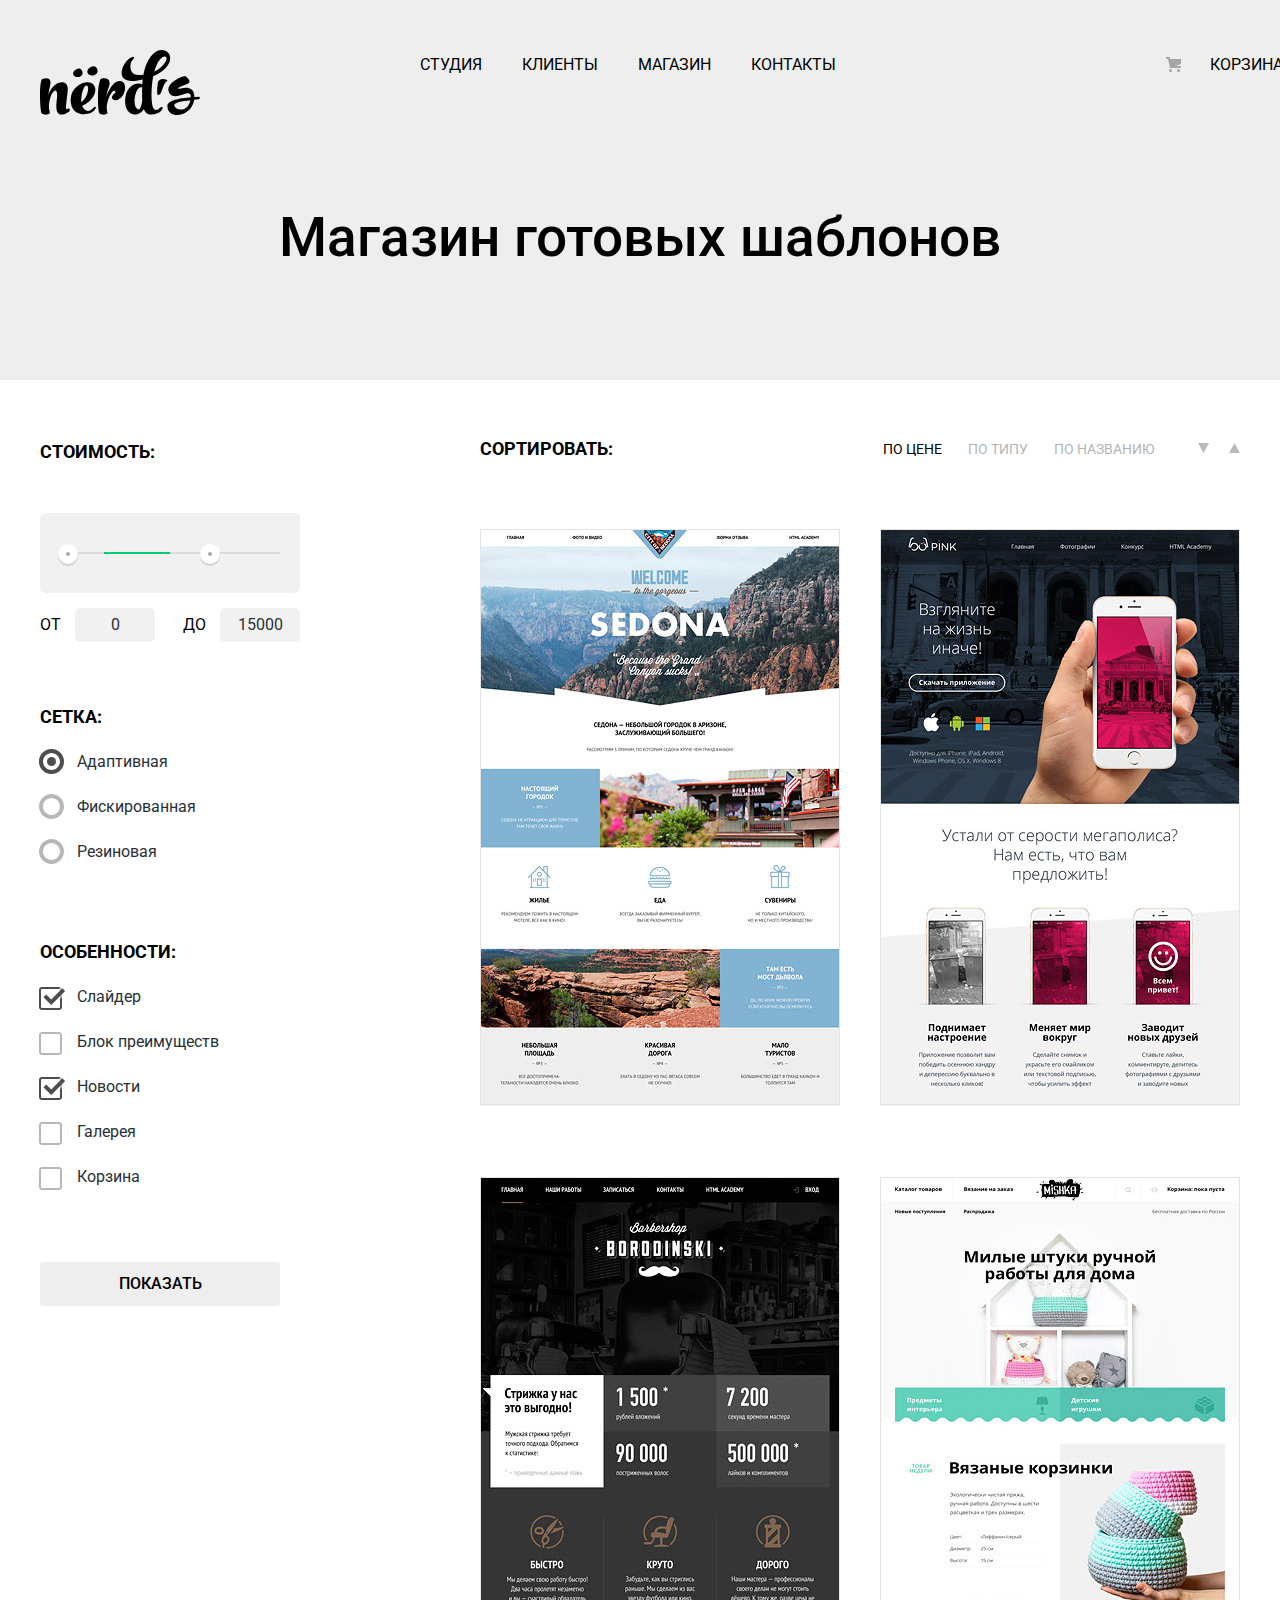
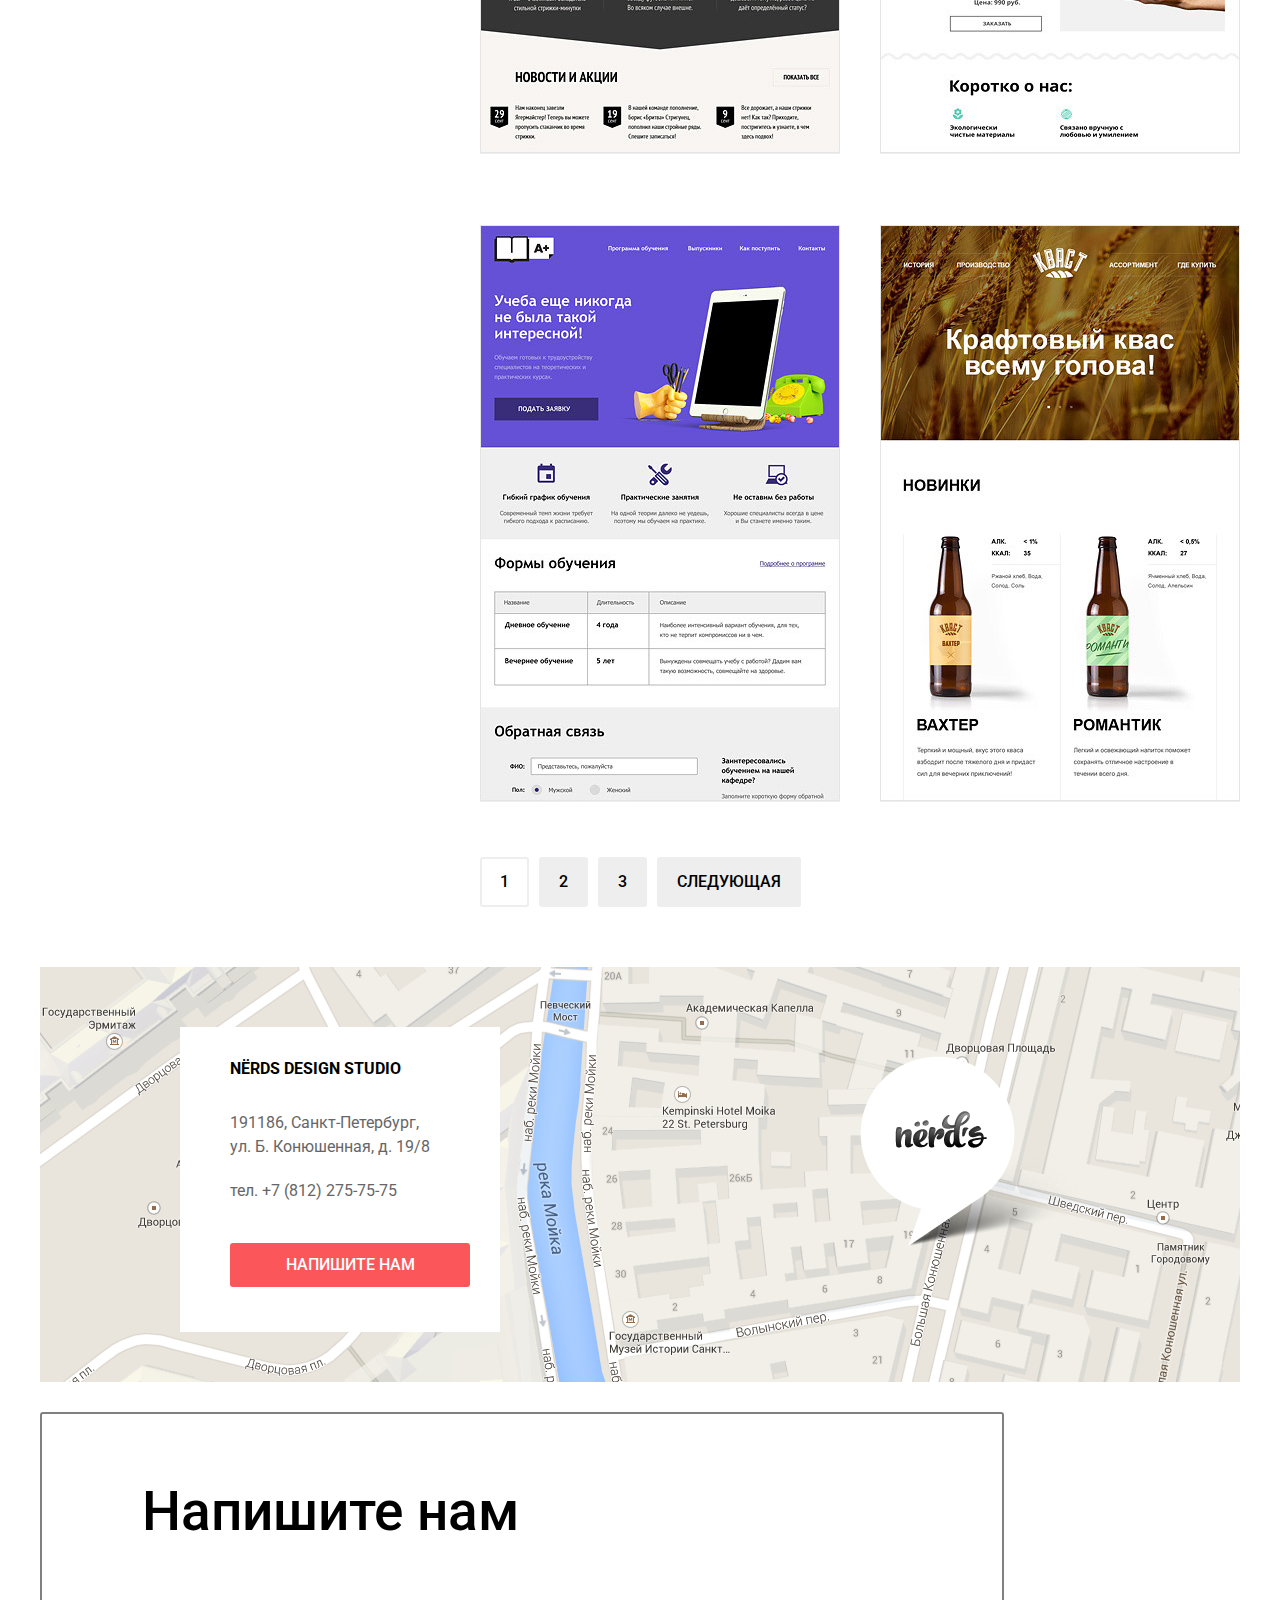
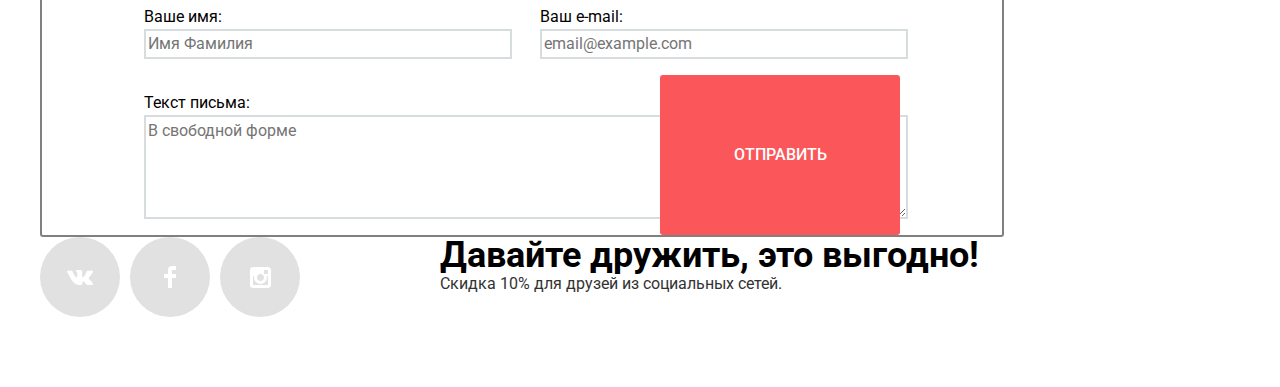
==== catalog.html @ 43a4735f "декоративные элементы личного проекта" ====
<!DOCTYPE html>
<head>
  <meta charset="utf-8">
    <title>Дизайн-студия «Нёрдс»</title>
	<link href="https://fonts.googleapis.com/css?family=Roboto:400,500,700&display=swap&subset=cyrillic" rel="stylesheet">
	<link href="css/normalize.css" rel="stylesheet">
    <link href="css/style.css" rel="stylesheet">
</head>
 <body class="inner-page">
   <header class="main-header">     
	  <div class="container">
	  <nav class="main-navigation">
       <a class="main-header-logo" href="index.html">
         <img src="img/nerds-logo.svg"  width="160" height="65" alt="Логотип дизайн-студии Нёрдс">
       </a>
       <ul class="site-navigation">
         <li> <a href="#">Студия</a></li>
         <li> <a href="#">Клиенты</a></li>
         <li class="site-navigation-current"> <a href="catalog.html">Магазин</a></li>
         <li> <a href="#">Контакты</a></li>
       </ul>
       <ul class="backet-navigation">
         <li class="backet-link"><a href="backet.html">Корзина</a></li>
       </ul>
	   </div>
     </nav>
	 <div class="container">
	    <h1 class="page-title">Магазин готовых шаблонов</h1>
		</div>
   </header>
   
   <main class="container">
   <div class="catalog-columns">
            <section class="filters">
 <h2 class="visually-hidden">Фильтр товаров</h2>
  <form  class="filter" action="https://echo.htmlacademy.ru" method="post">  <!-- форма в левом столбце -->
    <fieldset class="filter-item">
        <legend>Стоимость:</legend>
        <div class="range-filter">
          <div class="range-controls">
            <div class="scale">
              <div class="bar" style="margin-left: 20%; width: 30%"></div>
            </div>
            <div class="toggle toggle-min"></div>
            <div class="toggle toggle-max"></div>
          </div>
          <div class="price-controls">
            <label class="min-price">от <input name="min-price" type="text" value="0"></label>
            <label class="max-price">до <input name="max-price" type="text" value="15000"></label>
          </div>
        </div>
      </fieldset>
  
  <fieldset class="form-fieldset">
    <legend class="form-legend">СЕТКА:</legend>
	<ul class="form-legend-list">
	<li class="filter-option">
		<input class="visually-hidden filter-input filter-input-radio" type="radio" name="product-group" value="adaptive" checked id="filter-adaptive">
		<label for="filter-adaptive">Адаптивная</label>
	</li>
	<li class="filter-option">
		<input class="visually-hidden filter-input filter-input-radio" type="radio" name="product-group" value="static" id="filter-static">
	    <label for="filter-static">Фискированная</label>
	</li>
	<li class="filter-option">
			<input class="visually-hidden filter-input filter-input-radio" type="radio" name="product-group" value="liquid" id="filter-liquid" >
	        <label  for="filter-liquid">Резиновая</label>
	</li>
	</ul>
  </fieldset>
  
  <fieldset class="form-fieldset">  
  <legend class="form-legend">ОСОБЕННОСТИ:</legend>
  <ul>
	<li class="filter-option"> 
			<input class="visually-hidden filter-input filter-input-checkbox" type="checkbox" name="slider" checked id="filter-slider">
	        <label for="filter-slider">Слайдер</label>
	</li>
	<li class="filter-option"> 
			<input class="visually-hidden filter-input filter-input-checkbox" type="checkbox" name="advantages" id="filter-advantages" >
	        <label for="filter-advantages">Блок преимуществ</label>
	</li>
	<li class="filter-option"> 	
		    <input class="visually-hidden filter-input filter-input-checkbox" type="checkbox" name="news" checked id="filter-news">
	        <label for="filter-news">Новости</label>
	</li>
	<li class="filter-option"> 
	         <input class="visually-hidden filter-input filter-input-checkbox" type="checkbox" name="gallery" id="filter-gallery">
	         <label for="filter-gallery">Галерея</label>
	</li>
	<li class="filter-option"> 
		<input class="visually-hidden filter-input filter-input-checkbox" type="checkbox" name="basket" id="filter-basket" >
	    <label for="filter-basket">Корзина</label>
	</li>
	</ul>
  </fieldset>
  <button type="submit" class="filter-button button">
            Показать
          </button>
    </form>
	 </section>
	 <div class="wrapper-side-sort-catalog">
	<div class="side-sort">
	<p class="side-sort-legend">СОРТИРОВАТЬ:</p>
	 <div class="side-sort-wrapper">
	<a href="#" class="side-sort-list side-sort-active">По цене</a>
	<a href="#" class="side-sort-list">По типу</a>
	<a href="#" class="side-sort-list">По названию</a>
	</div>
	<div class="side-sort-list"> <a class="side-sort-bottom side-sort-active">Индикатор переключ вниз</a></div>
	<div class="side-sort-list"><a class="side-sort-top">Индикатор переключ вверх</a></div>
	</div>
     
	  
  <section class="catalog">
    <h2 class="visually-hidden">Список шаблонов сайтов</h2>
    <ul class="catalog-list">
      <li class="catalog-item">
        
        <p class="catalog-item-image">
          <a href="catalog-item.html" >
          <img src="img/img-sedona.jpg" width="360" height="576" alt="Шаблон сайта Sedona">
          </a>
        </p>
		
		<div class="catalog-item-hover">
		<a href="catalog-item.html">
            <span class="catalog-item-title">Sedona</span>  
		 <p class="catalog-category">Информационный сайт для туристов</p>
		  </a>
          <p class="catalog-item-price">
          <a class="button" href="#">9 900 руб.</a>
          </p>
		  </div>
      </li>

      <li class="catalog-item">
	          <p class="catalog-item-image">
          <a href="catalog-item.html" >
          <img src="img/img-pink.jpg" width="360" height="576"  alt="Проект приложения Pink App">
          </a>
        </p>
		<div class="catalog-item-hover">
		<a href="catalog-item.html">
		<span class="catalog-item-title">Pink App</span>
          <span class="catalog-category">Продуктовый лендинг приложения для iOS и Android</span>
                  </a>
          <p class="catalog-item-price">
          <a class="button" href="#">9 900 руб.</a>
          </p>
		  <div>
      </li>

      <li class="catalog-item">
         
        <p class="catalog-item-image">
          <a href="catalog-item.html" >
          <img src="img/img-barbershop.jpg" width="360" height="576" alt="Сайт салона красоты для мужчин Barbershop">
          </a>
        </p>
		<div class="catalog-item-hover">
		<a href="catalog-item.html">
		  <span class="catalog-item-title">Barbershop</span>
          <span class="catalog-category">Сайт салона красоты. Для мужчин, да.</span>
                </a>
          <p class="catalog-item-price">
          <a class="button" href="#">9 900 руб.</a>
          </p>
		  </div>
      </li>

      <li class="catalog-item">
         
        <p class="catalog-item-image">
          <a href="catalog-item.html" >
          <img src="img/img-mishka.jpg" width="360" height="576" alt="Интернет-магазин вязаных игрушек MISHKA">
          </a>
        </p>
		<div class="catalog-item-hover">
		<a href="catalog-item.html">
		<span class="catalog-item-title">MISHKA</span>
          <span class="catalog-category">Интернет-магазин вязаных игрушек</span>
                 </a>
          <p class="catalog-item-price">
          <a class="button" href="#">9 900 руб.</a>
          </p> 
		  </div>
      </li>

      <li class="catalog-item">
       
        <p class="catalog-item-image">
          <a href="catalog-item.html" >
          <img src="img/img-aplus.jpg" width="360" height="576" alt="Лендинг курсов повышения квалификации A Plus">
          </a>
        </p>
		<div class="catalog-item-hover">
		 <a href="catalog-item.html">
		  <span class="catalog-item-title">A Plus </span>
          <span class="catalog-category">Лендинг курсов повышения квалификации </span>         
        </a>
          <p class="catalog-item-price">
          <a class="button" href="#">9 900 руб.</a>
          </p>
		  </div>
      </li>

      <li class="catalog-item">
       
        <p class="catalog-item-image">
          <a href="catalog-item.html" >
          <img src="img/img-kvast.jpg" width="360" height="576" alt="Промо-сайт производителя крафтового кваса КВАСТ">
          </a>
        </p>
		<div class="catalog-item-hover">
		  <a href="catalog-item.html">
		 <span class="catalog-item-title">КВАСТ</span>
          <span class="catalog-category">Промо-сайт производителя крафтового кваса </span>
                 </a>
          <p class="catalog-item-price">
          <a class="button" href="#">9 900 руб.</a>
          </p>
		  </div>
      </li>
    </ul>
	
    <ul class="pagination-list">
        <li class="pagination-item pagination-item-current"><a href="#">1</a></li>
        <li class="pagination-item"><a href="#">2</a></li>
        <li class="pagination-item"><a href="#">3</a></li>
        <li class="pagination-item"><a href="#">Следующая</a></li>
      </ul>
</div>
</div>
  </section>

   </main>

  
   <footer class="main-footer  container">
  
    <div class="footer-contacts-map">
	   <div class="footer-contacts">
	         <h4>Nёrds design studio</h4> 
       <p>191186, Санкт-Петербург, </p>
	   <p>ул. Б. Конюшенная, д. 19/8 </p>
       <p  class="footer-phone">тел. +7 (812) 275-75-75 </p>
	   
	          <a href="#" class="button footer-contacts-button"> Напишите нам</a>
			  </div>
	 </div>
	 
	     <section class=" modal modal-write-to-us-form"> <!-- поп ап "напишите нам" -->
		  <h2 class="write-header">Напишите нам</h2>
		 		  <form class="write-to-us-form" action="https://echo.htmlacademy.ru" method="post">
				
		  <p class="form-item">
		  <label for="form-name">Ваше имя:</label>
		  <input  id="form-name" type="text" name="name" placeholder="Имя Фамилия" >
		   		  </p> 
		  
		   <p class="form-item">
		  <label for="form-mail">Ваш e-mail:</label>
		  <input  id="form-mail" type="email"  name="email" placeholder="email@example.com">
		 		  </p>	  
		  
		     <p  class="form-item">
		  <label for="id-form-comment">Текст письма:</label>
		  <textarea id="id-form-comment" class="form-comment"  name="comment"  rows="4" placeholder="В свободной форме"></textarea>
		 		  </p>
				  
		  <button class="button" type="submit">ОТПРАВИТЬ</button>
		  </form>
		
        <a href="#" class="modal-close" type="submit">Закрыть</a><!-- крестик зарытия попап -->
		 </section>

	 
	 
	 <div class="footer-social-discount">
     <div class="footer-social">
       <ul class="social-list">
         <li> <a href="#" class="social-button"><span class="visually-hidden">Вконтакте</span>
	        <svg xmlns="http://www.w3.org/2000/svg" width="26" height="15" viewBox="0 0 26 15"><path fill="#FFF" d="M16.138 11.51c.956-.309 2.18 2.04 3.483 2.939.978.681 1.727.534 1.727.534l3.473-.05s1.815-.112.957-1.554c-.071-.12-.503-1.069-2.585-3.022-2.177-2.043-1.882-1.712.739-5.244 1.597-2.153 2.236-3.468 2.036-4.028-.192-.539-1.365-.399-1.365-.399L20.69.713c-.381.001-.704.119-.851.515-.003.004-.621 1.666-1.445 3.079-1.741 2.989-2.436 3.148-2.724 2.961-.661-.433-.494-1.737-.494-2.664 0-2.897.432-4.105-.846-4.417-.427-.104-.739-.172-1.828-.182-1.392-.021-2.574 0-3.244.329-.445.223-.786.712-.579.74.26.035.843.16 1.155.586.401.552.389 1.789.389 1.789s.229 3.411-.54 3.834c-.528.29-1.25-.302-2.803-3.016-.793-1.388-1.392-2.922-1.392-2.922s-.116-.285-.326-.441c-.25-.185-.6-.244-.6-.244L.848.684S.29.7.085.946c-.182.218-.015.668-.015.668s2.909 6.881 6.203 10.347c3.02 3.182 6.452 2.971 6.452 2.971h1.555s.469-.054.709-.312c.224-.24.214-.691.214-.691s-.031-2.109.935-2.419z"/>
            </svg>       
		 </a></li>
		 
         <li> <a href="https://facebook.com" class="social-button"><span class="visually-hidden">Facebook</span>
             <svg xmlns="http://www.w3.org/2000/svg" width="12" height="22" viewBox="0 0 12 22"><path fill="#FFF" d="M12 4V0H8a4 4 0 0 0-4 4v4H0v4h4v10h4V12h4V8H8V4h4z"/>
			 </svg>
		 </a></li>
		 
         <li> <a href="https://instagram.com" class="social-button"><span class="visually-hidden">Instagram</span>
		     <svg xmlns="http://www.w3.org/2000/svg" width="21" height="21" viewBox="0 0 21 21"><path fill="#FFF" d="M18 0H3C1.35 0 0 1.35 0 3v15c0 1.65 1.35 3 3 3h15c1.65 0 3-1.35 3-3V3c0-1.65-1.35-3-3-3zm-7.5 7c1.93 0 3.5 1.57 3.5 3.5S12.43 14 10.5 14 7 12.43 7 10.5 8.57 7 10.5 7zM18 18H3V9h1.181A6.504 6.504 0 0 0 4 10.5a6.5 6.5 0 1 0 13 0 6.45 6.45 0 0 0-.181-1.5H18v9zm0-11h-4V3h4v4z"/>
		     </svg>
		 </a></li>
       </ul>
     </div>
     <p class="footer-discount">
       <b>Давайте дружить, это выгодно!</b>
       <br>Скидка 10% для друзей из социальных сетей.
     </p>
     </div>
   </footer>


 </body>
</html>
---- css/style.css ----
body {
  margin: 0;
  padding: 0;

  font-family: "Roboto", Arial, sans-serif;
  font-size: 16px;
  line-height: 24px;
  font-weight: 400;
  color: #000000;
  
  background-color: #ffffff;
  }
  
  a {
	  text-decoration: none;
  }
  
  img {
  max-width: 100%;
  height: auto;
}
  .visually-hidden:not(:focus):not(:active),
input[type="checkbox"].visually-hidden,
input[type="radio"].visually-hidden {
  position: absolute;

  width: 1px;
  height: 1px;
  margin: -1px;
  border: 0;
  padding: 0;

  white-space: nowrap;

  clip-path: inset(100%);
  clip: rect(0 0 0 0);
  overflow: hidden;
}
  .main-header {
	 width: 100%;
	 margin-bottom: 80px;
     background-color: #eeeeee;
  }
  
  .inner-page .main-header  {
	margin-bottom: 60px;
  }
  .main-navigation {
	 display: flex;	
     flex-direction: row;

		  
	  font-size: 16px;
      line-height: 30px;
	  color: #000000;
	  text-transform: uppercase;
	  
	  margin-bottom: 85px;
	  padding-top: 50px;
  }
  
  .inner-page .page-title {
	  margin: 0;
	  padding: 0;
	  padding-bottom: 115px;
	  text-align: center;
  }
  .container {
	width: 1200px;
	margin: 0 auto;
    padding: 0 20px;
}

  .site-navigation {
	  display: flex;
	  flex-wrap: wrap;
	  width: 640px;	  
	  margin: 0px;
	  padding:0px;
	  margin-right: 60px;
  }
  
  .backet-navigation {
	 width: 100px;	 
	 margin: 0px;
	 padding:0px;
	 margin-left:auto;
	  }
   
   
  .site-navigation,
  .backet-navigation {
	list-style: none;
  }
  
.site-navigation a,
.backet-navigation a {
	color: #000000;
	display: block;
	vertical-align: middle;
	padding: 0px 20px;
}

.backet-navigation .backet-link {
	position: relative;
	padding-left: 50px;
}
.backet-link::before {
	content: "";
	
	position: absolute;
	top: 7px;
    left: 26px;
  
	width:16px;
	height: 18px;
	
	background-image: url("../img/cart-icon.svg");
    background-repeat: no-repeat;
    background-position: 0 0;
}

.site-navigation a:hover,
.site-navigation a:focus,
.backet-navigation a:hover,
.backet-navigation a:focus {
	color: #fb565a;
}

.site-navigation a:active,
.backet-navigation a:active {
	color: #a6a6a6;
	}
	
.slider-header {
	color: #000000;
	font-size: 55px;
	line-height: 55px;
	text-transform: uppercase;
}	

.main-header-logo {
	margin-right: 200px;
}
.main-header-logo:hover {
	filter: alpha (Opacity=80);
  opacity: 0.80;
}
.main-header-logo:active{
	filter: alpha (Opacity=30);
    opacity: 0.30;
}
.services {
	margin-bottom:162px;
}

.services-list {
	display: flex;
	justify-content: space-between;
	
	margin: 0;
    padding: 0;
	list-style: none;
}

.services-item{
	text-align: left;
	
	width: 300px;
}
.services-item h3 {
	font-size: 24px;
	line-height: 30px;
	font-weight: 700;
	text-transform: uppercase;
	
}

/* ____________________слайдер______________ */

.slider {
  position: relative;
  
  background-color: #eeeeee;
}

.slider-controls {
  position: absolute;
  left: 50%;
  bottom: 104px;
  z-index: 100;
  
  width: 160px;
  height: 18px;

  text-align: center;
  font-size: 0;
  transform: translateX(-50%);
}

.slider-controls label {
  position: relative;
  
  display: inline-block;
  width: 18px;
  height: 18px;
  padding: 8px;
  
  border-radius: 50%;
  cursor: pointer;
}

.slider-controls label::after {
  content: "";
  
  position: absolute;
  top: 8px;
  left: 8px;
  z-index: 1;
  
  width: 18px;
  height: 18px;
  
  background: #ffffff;
  
  border-radius: 50%;
}

.slider-list {
  margin: 0;
  padding: 0;
  
  list-style: none;
}

.slider-item {
  display: none;
  padding: 78px 0 80px 0;
}

.slider-item:nth-child(1) {
  background-image: url("../img/slide1.png");
  background-repeat: no-repeat;
  background-position: 93% 18px;
}

.slider-item:nth-child(2) {
  background-image: url("../img/slide2.png");
  background-repeat: no-repeat;
  background-position: 100% 0;
}

.slider-item:nth-child(3) {
  background-image: url("../img/slide3.png");
  background-repeat: no-repeat;
  background-position: 100% 20px;
}

#product-1:checked ~ .slider-list .slider-item:nth-child(1) {
  display: block;
}

#product-2:checked ~ .slider-list .slider-item:nth-child(2) {
  display: block;
}

#product-3:checked ~ .slider-list .slider-item:nth-child(3) {
  display: block;
}

#product-1:checked ~ .slider-controls .slider-controls-item--1::before,
#product-2:checked ~ .slider-controls .slider-controls-item--2::before,
#product-3:checked ~ .slider-controls .slider-controls-item--3::before {
  content: "";
  position: absolute;
  left: 50%;
  top: 50%;
  z-index: 2;
  width: 4px;
  height: 4px;
  margin: -4px;
  background-color: inherit;
  border: 2px solid #c1c1c1;
  border-radius: 50%;
}

.slider-item {
  display: none;
  padding: 78px 0 80px 0;
}


.slider-item h3 {
	max-width: 600px;
	margin: 0;
	margin-bottom: 27px;
	
	font-size: 55px;
	line-height: 55px;
	font-weight: 500;
}
.slider-item p {
	max-width: 430px;
	margin: 0;
	margin-bottom: 38px;
}

/* ______________________ */

.about-achievements {
  display: flex;
  justify-content: space-between;
  margin-bottom: 80px;
    } 

.about {
	width: 660px;	
}
.achievements {
		width: 360px;
	}

}
.about p:first-child {
	font-size: 45px;
	font-weight: 500;
    line-height: 45px;
	color: #000000;
	}
.about-servises h4 {
	font-weight: 700;
	color: #000000;
	text-transform: uppercase;
}

.table-heading {
	font-size: 16px;
	font-weight: 700;
    line-height: 24px;
	color: #000000;
	text-transform: uppercase;
}
.achivements-numbers {
	width: 100px;
}
.achivements-numbers-wrapper {
	display: flex;
	align-items: center;
	justify-content: space-around;
	}

   .achivements-numbers p:first-child   {
    list-style: none;
	font-size: 45px;
	font-weight: 700;
    line-height: 10,06px;
	color: #000000;
}
.gallery-list {
	list-style: none;
		
    display: flex;
    justify-content: space-between;
    margin: 0;
    padding: 0;
}

.gallery {
	margin-bottom: 80px;
	}
	
.button {
  display: block;
  width: 240px;
  padding: 13px 0;
  
  font: inherit;
  font-size: 16px;
  font-weight: 500;
  line-height:  18px;

  text-align: center;
  color: #ffffff;
  vertical-align: middle;
  text-transform: uppercase;
  text-align: center;
  text-decoration: none;

  background-color: #fb565a;
  border-radius: 3px;
  border: none;
}
.button-servises {
	width: 160px;
}

.button:hover,
 .button:focus{
  background-color: #e74246;
}


.button:active {
  background-color: #d7373b;
  color: rgba(255, 255, 255, 0.3);
  box-shadow: 0 3px rgba(0, 0, 0, 0.1) inset;
}
.button-green {
	background-color: #00ca74;
}
.button-green:hover,
.button-green:focus {
	 background-color: #00bc6c;
}

.button-green:active {
	 background-color: #00aa62;
	 color: rgba(255, 255, 255, 0.3);
}
.button-yellow {
	background-color: #efc84a;
}

.button-yellow:hover,
.button-yellow:focus {
	 background-color: #eab534;
}

.button-yellow:active {
	 background-color: #e5a722;
	 color: rgba(255, 255, 255, 0.3);
}	 

.gallery-item {
    opacity: 0.20;
}

.gallery-item:hover {
    opacity: 1;
}

.gallery-item:active{
   opacity: 0.10;
}

.form-item input,
.form-comment {
	font: inherit;

    background-color: transparent;
    border: 2px solid #d7dcde;
	color:#999999;
}
.form-item input:hover,
.form-comment:hover
 {border-color: #b4b9bb;
	color:#b4b9bb;}

.form-item input:focus,
.form-comment:focus {
	border-color: #000000;
	color:#000000;
}
.form-item input:invalid {
	border-color: #e74246;
	color:#e74246;
}

.footer-contacts-map {
	position: relative;
	height: 415px;
	background-image: url(../img/map-marker.png);
	background-repeat: no-repeat; 
	background-color: #eeeeee;
	margin-bottom: 30px;
}
.footer-contacts {
position: absolute;
display: flex;
flex-direction: column;
flex-wrap: wrap;
padding-left: 50px;

top: 60px;
left: 140px;
width: 270px;
background-color: #ffffff;	
}

.footer-contacts h4 {
	margin: 0px;
	margin-bottom: 30px;
	margin-top: 30px;
	
	text-transform: uppercase;
}
.footer-contacts p {
	margin: 0px;
	color: #666666;
	}
	.footer-contacts p:nth-child(3) {
	margin-bottom: 20px;
	}
.footer-contacts p:nth-child(4) {
	margin-bottom: 40px;
	}
	.footer-contacts-button {
		margin-bottom: 45px; 
		}
.social-list {
	display: flex;
	flex-wrap: wrap;
	justify-content: space-between;
	width: 260px;
    list-style: none;
	margin: 0 auto;
	padding: 0;
}

.footer-discount b {
	font-size: 36px;
	font-weight: 700;
    line-height: 36px;
	color: #000000;
}
.footer-discount {
	font-size: 16px;
	font-weight: 400;
    line-height: 22px;
	color: #333333;
	
	 width:760px; 
	 margin: 0;
	 margin-left: 140px; 
	/*  не понимаю почему это маргин при изменении не работает? */
}
.social-button:hover {
  background-color: #e74246;
}
.social-button:focus {
	background-color: #d7373b;
}
.social-button:focus  path {
	opacity: 0.3;
}
.footer-social-discount {
	display: flex;
	margin-bottom: 70px;
		}
	
.footer-social {
	width: 260px;
	margin: 0;
	} 
	.social-button {
  display: flex;
  align-items: center;
  justify-content: center;
  width: 80px;
  height: 80px;
  
  border-radius: 50%;

  background-color: #e1e1e1;
}
/* стили текста для catalog.html */
.page-title {
	font-size: 55px;
	font-weight: 500;
    line-height: 55px;
	color: #000000;
}
.form-legend {
	font-size: 18px;
	font-weight: 700;
    line-height: 30px;
	color: #000000;
	margin-bottom: 20px;
}
.filters {
	width: 260px;
	margin: 0;
	padding: 0;
	margin-right: 100px;
}
.catalog {
	width: 800px;

}

.catalog-columns {
	display: flex;
	justify-content: space-between;
}

.wrapper-side-sort-catalog  {
	display: flex;
	flex-direction: column;
	position: relative;
}
.side-sort {
	margin: 0;
	padding: 0;
}
.filter-input+label {
	font-size: 16px;
	font-weight: 400;
    line-height: 20px;
	color: #283136;
	}
.filter-option {
	list-style: none;
	margin-bottom: 25px;
	padding-left: 37px;
}
.filter-option label {
  position: relative;
  
  display: block;

  cursor: pointer;
  user-select: none;
}

.filter-input-checkbox + label::before {
  content: "";
  position: absolute;

  position: absolute;
  top: 0px;
  left: -38px;

  width: 26px;
  height: 23px;
  
  background-image: url("../img/checkbox-off.svg");
  background-repeat: no-repeat;
  background-position: 0 0;
  opacity: 0.4;
}
.filter-input-checkbox:hover + label::before{
	opacity: 1;
}

.filter-input-checkbox:checked + label::after {
  content: "";

  position: absolute;
  top: 0px;
  left: -38px;

  width: 26px;
  height: 23px;
  
  background-image: url("../img/checkbox-on.svg");
  background-repeat: no-repeat;
  background-position: 0 0;
}
.filter-input-radio + label::before {
  content: "";
  position: absolute;

  position: absolute;
  top: -3px;
  left: -38px;

  width: 25px;
  height: 025px;
  
  background-image: url("../img/radio-off.svg");
  background-repeat: no-repeat;
  background-position: 0 0;
  opacity: 0.4;
}
.filter-input-radio:hover + label::before{
	opacity: 1;
}

.filter-input-radio:checked + label::after {
  content: "";

  position: absolute;
  top: -3px;
  left: -38px;

  width: 25px;
  height: 25px;
  
  background-image: url("../img/radio-on.svg");
  background-repeat: no-repeat;
  background-position: 0 0;
}
 .filter-input+label:disabled{
	opacity: 0.1;
}

.filter-button {
	background-color: #eeeeee;
	color: #000000;
}

.filter-button:hover,
 .filter-button:focus{
	background-color: #dfdfdf;
}
.filter-button:active {
	background-color: #d5d5d5;
	box-shadow: 0px 3px 0px 0px #bfbfbf inset;
	color: #000000;
	  } 
fieldset {
    border: 0;
	}
.side-sort{
	display: flex;
	flex-wrap: wrap;
	justify-content: space-between;
	width: 760px;
	margin-left: 40px; 
	margin-bottom: 55px;
}	
.side-sort-legend {
	font-size: 18px;
	font-weight: 700;
    line-height: 18px;
	color: #000000;
}
.side-sort-wrapper {
	display: flex;
	flex-wrap: wrap;
	justify-content: space-between;
	width: 272px;
	margin-left: 228px;
}
.side-sort-top,
.side-sort-bottom {
	font-size: 0;
}
.side-sort-bottom {
	position: absolute;
	background-image: url("../img/icon-down-dir.svg");
    background-repeat: no-repeat;
	background-position: 0 0;
	width: 11px;
	height: 10px;	
	top: 3px;
	right: 31px;
}
.side-sort-top {
	position: absolute;
	background-image: url("../img/icon-up-dir.svg");
    background-repeat: no-repeat;
	background-position: 0 0;
	width: 11px;
	height: 10px;		
	top: 3px;
	right: 0px;
}
.side-sort-list {
	font-size: 14px;
	font-weight: 400;
    line-height: 18px;
	color: #000000;
	opacity: 0.30;
	text-transform: uppercase;
}

.side-sort-list:hover {
	opacity: 0.60;
}

.side-sort-list:active {
	opacity: 1;
}
.side-sort-active { 
	opacity: 1;
}
.catalog-list {
	display: flex;
	flex-wrap: wrap;
	
	list-style: none;
	padding: 0;
    margin: 0;
}
.catalog-item {
	list-style: none;	
	width: 360px;
	margin-bottom: 33px;
	margin-left: 40px;
}
.catalog-category {
	font-size: 16px;
	font-weight: 400;
    line-height: 18px;
	color: #666666;
}

.side-sort-legend {
	margin: 0;
}
.catalog-item-title {
	display: inline-block;
	font-size: 18px;
	font-weight: 700;
    line-height: 30px;
	color: #000000;
	text-transform: uppercase;
	margin-bottom: 25px;
	margin-left: 140px;
	margin-top: 30px;
}


.catalog-item-title:hover {
	color: #ff6666;
}
.catalog-item-title:active {
	color: #000000;
	opacity: 0.3;
}
.catalog-item-hover {

	display: flex;
	flex-wrap: wrap;
	justify-content: center;
	width: 360px;
	background-color: #eeeeee; 	
		position: absolute;
	top: 353px;
	z-index: -1;
}
.catalog-item:hover .catalog-item-hover {
	position: absolute;
	top: 353px;
	z-index: 1;
}
.catalog-category {
	display: inline-block;
	margin: 0;
	padding: 0;
	max-width: 260px;
	margin-bottom: 30px;
	margin-left: 80px;
}
.catalog-item-price {
	margin: 0;
	padding: 0;
	margin-bottom:  45px;
}

/* !!!!!!!!!!!!!!!!!!!!!!!!!!!!!!!!!!!!! */
.catalog-item:before {
	position: absolute;
	top: 0px;
	background-image: url("../img/browser.svg");
	width: 360px;
	height: 40px;
}
.catalog-item {
	position: relative;
}

.pagination-list { 
    display: flex;
	flex-wrap: wpar;
	 
    font-size: 16px;
	font-weight: 500;
    line-height: 18px;
	text-transform: uppercase;

    list-style:none;
    padding: 0;
    margin: 0;
	margin-left: 40px;
	margin-bottom: 60px;
	}

.pagination-item a {
	display: block;
	padding: 16px 20px;
	color: #000000;
	margin-right: 10px;
	background-color: #eeeeee;
	border-radius: 3px;
}

.pagination-item-current a {
	padding: 14px 18px;
	border: 2px solid #eeeeee;
	background-color: transparent;
}
.pagination-item:last-child {
  margin-right: 0;
}

.pagination-item a:hover {
		background-color: #dfdfdf;
}
.pagination-item a:active
 {background-color: #d5d5d5;
	box-shadow: 0px 3px 0px 0px #bfbfbf inset;
	  }


/* форма поп ап */

.modal-write-to-us-form {
	/* position: fixed; */
	border: 2px solid gray;
	border-radius: 3px;
	width: 960px;
	margin: 0;
	padding: 0;
	
	}
.write-to-us-form {
display: flex;
flex-wrap: wrap;
width: 756px;
margin: auto;
justify-content: space-between;
}
.form-item {
	width: 360px;
}
.form-item input {
	width: 360px;
	}
.form-comment {
	display: block;
	width: 756px;
}
.write-header {
	font-size: 55px;
	line-height: 55px;
	font-weight: 500;
	margin: 0;
	margin-bottom: 50px;
	margin-top: 70px;
	margin-left: 100px;
}
/* .modal{
	position: fixed; */

.modal-close {   /* !!!!!!!!!!!!!!!!!!!!!!!!!!!!!!!!!!!!!!!!!!!!!!!!! */
	position: absolute;
	left: 850px;
	top:  80px; 
	font-size: 0;
	
	background-image: url ("../img/close-cross.svg");
	 width: 27px;
	 height: 27px;
	
	cursor: pointer;
}

.modal-close::after {
	position: absolute;
	left: 850px;
	top:  80px; 
	font-size: 0;
	
	background-image: url (../img/close-cross.svg);
	 width: 27px;
	 height: 27px;
	
	cursor: pointer;
}


.filter-item {
  margin: 0;
  padding: 0;
  margin-bottom: 60px;
  border: none;
  }

.range-filter {
  width: 260px;
  margin-top: 49px;
}

.filter-item legend {
  font-size: 18px;
  line-height: 24px;
  text-transform: uppercase;
  font-weight: 700;
}

.range-controls {
  position: relative;
  
  height: 41px;
  margin-bottom: 15px;
  padding-top: 39px;
  padding-right: 20px;
  padding-left: 20px;
  
  background-color: #f1f1f1;
  
  border-radius: 5px;
}

.range-controls .scale {
  height: 2px;

  background: #d7dcde;
}

.range-controls .bar {
  width: 70%;
  height: 2px;

  background: #00ca74;
}

.range-controls .toggle {
  position: absolute;
  top: 31px;
  left: 0;
  
  width: 4px;
  height: 4px;
  padding: 0;

  border: 8px solid #ffffff;
  background-color: #ababab;
  box-shadow: 0 2px 1px 0 #cfcfcf;
  border-radius: 50%;
  cursor: pointer;
}

.range-controls .toggle-min {
  left: 18px;
}

.range-controls .toggle-max {
  left: 160px;
}

.price-controls {
  font-size: 0;
}

.price-controls label {
  display: inline-block;
  width: 50%;
  
  font-size: 16px;
  text-transform: uppercase;
}

.price-controls input {
  width: 60px;
  padding: 8px 10px;
  margin-left: 10px;
  
  font-family: Roboto, Arial, sans-serif;
  font-size: 16px;
  text-align: center;
  color: #283136;
  
  border: none;
  border-radius: 5px;
  background: #f1f1f1;
}

.max-price {
  text-align: right;
}


.filter ul{
  padding: 0;
  margin: 0;
}
.form-fieldset {
  padding: 0;
  margin: 0;	
  margin-bottom: 50px;

}
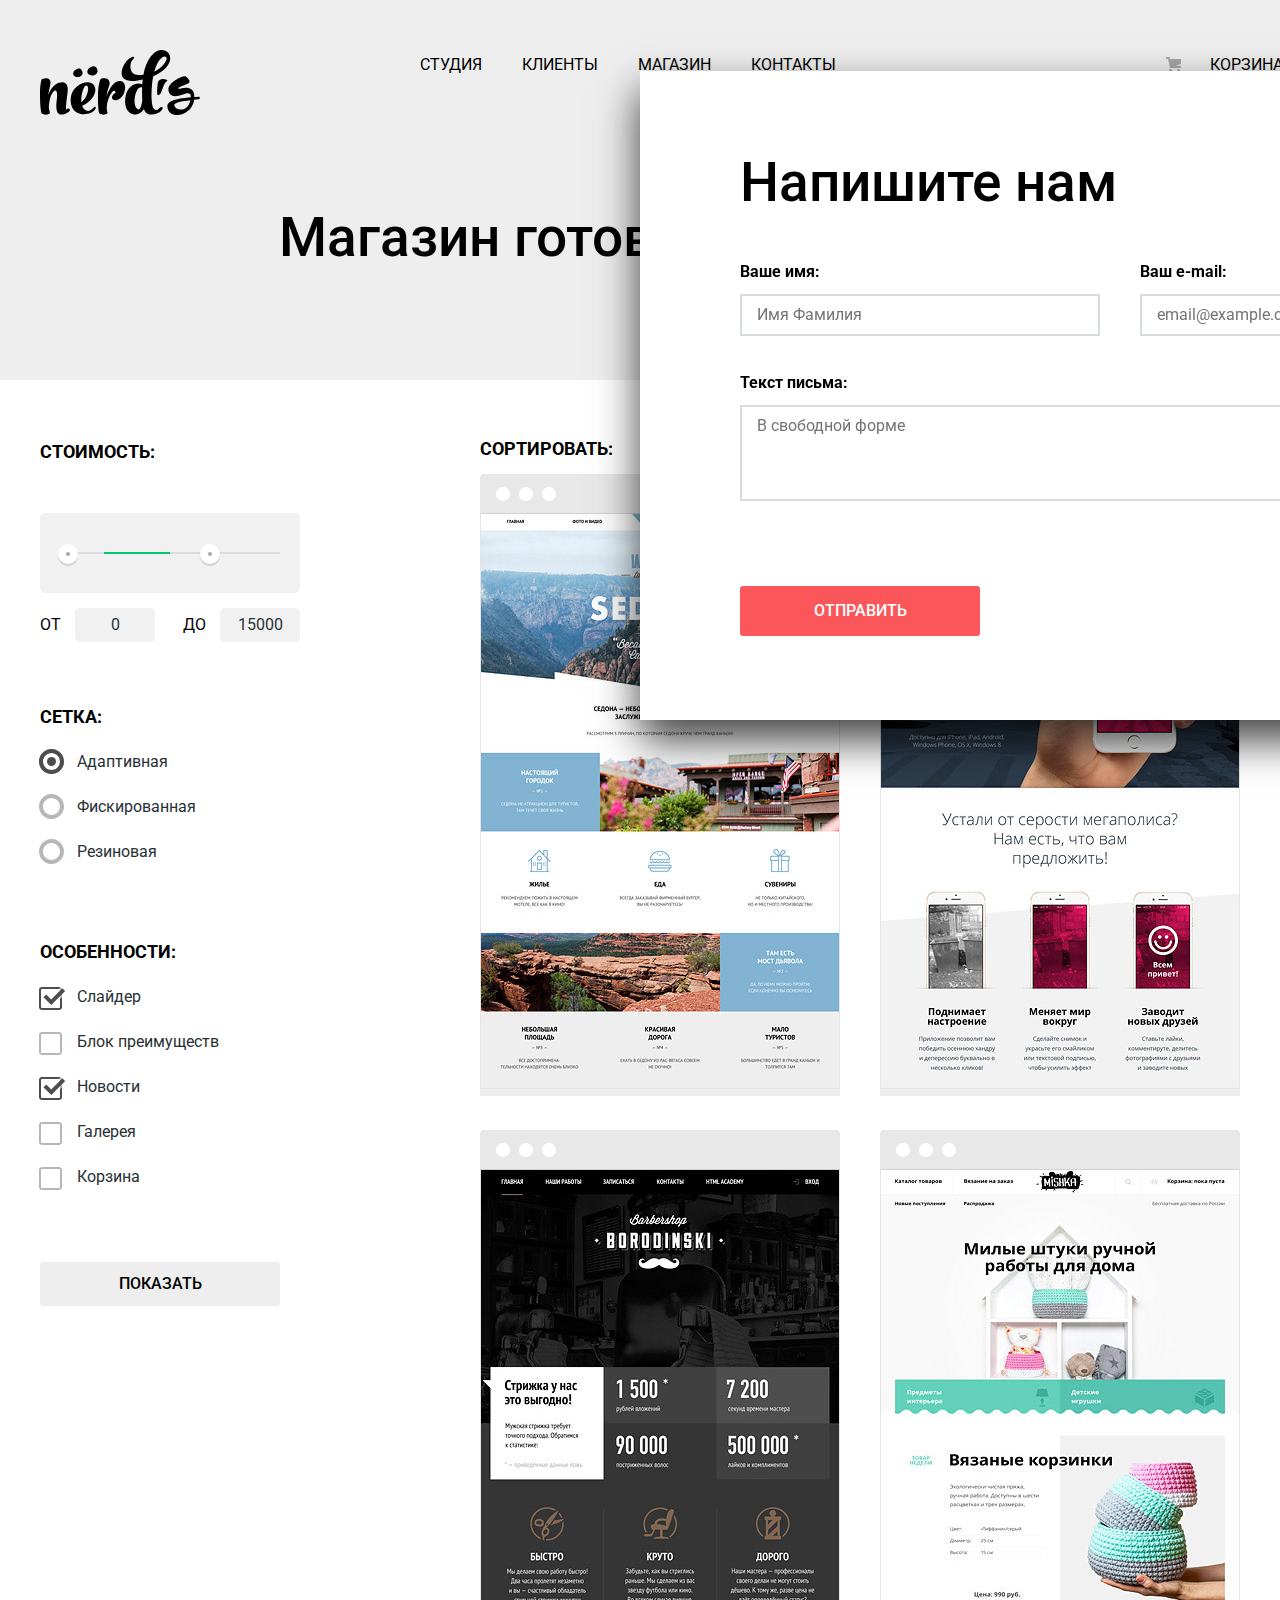
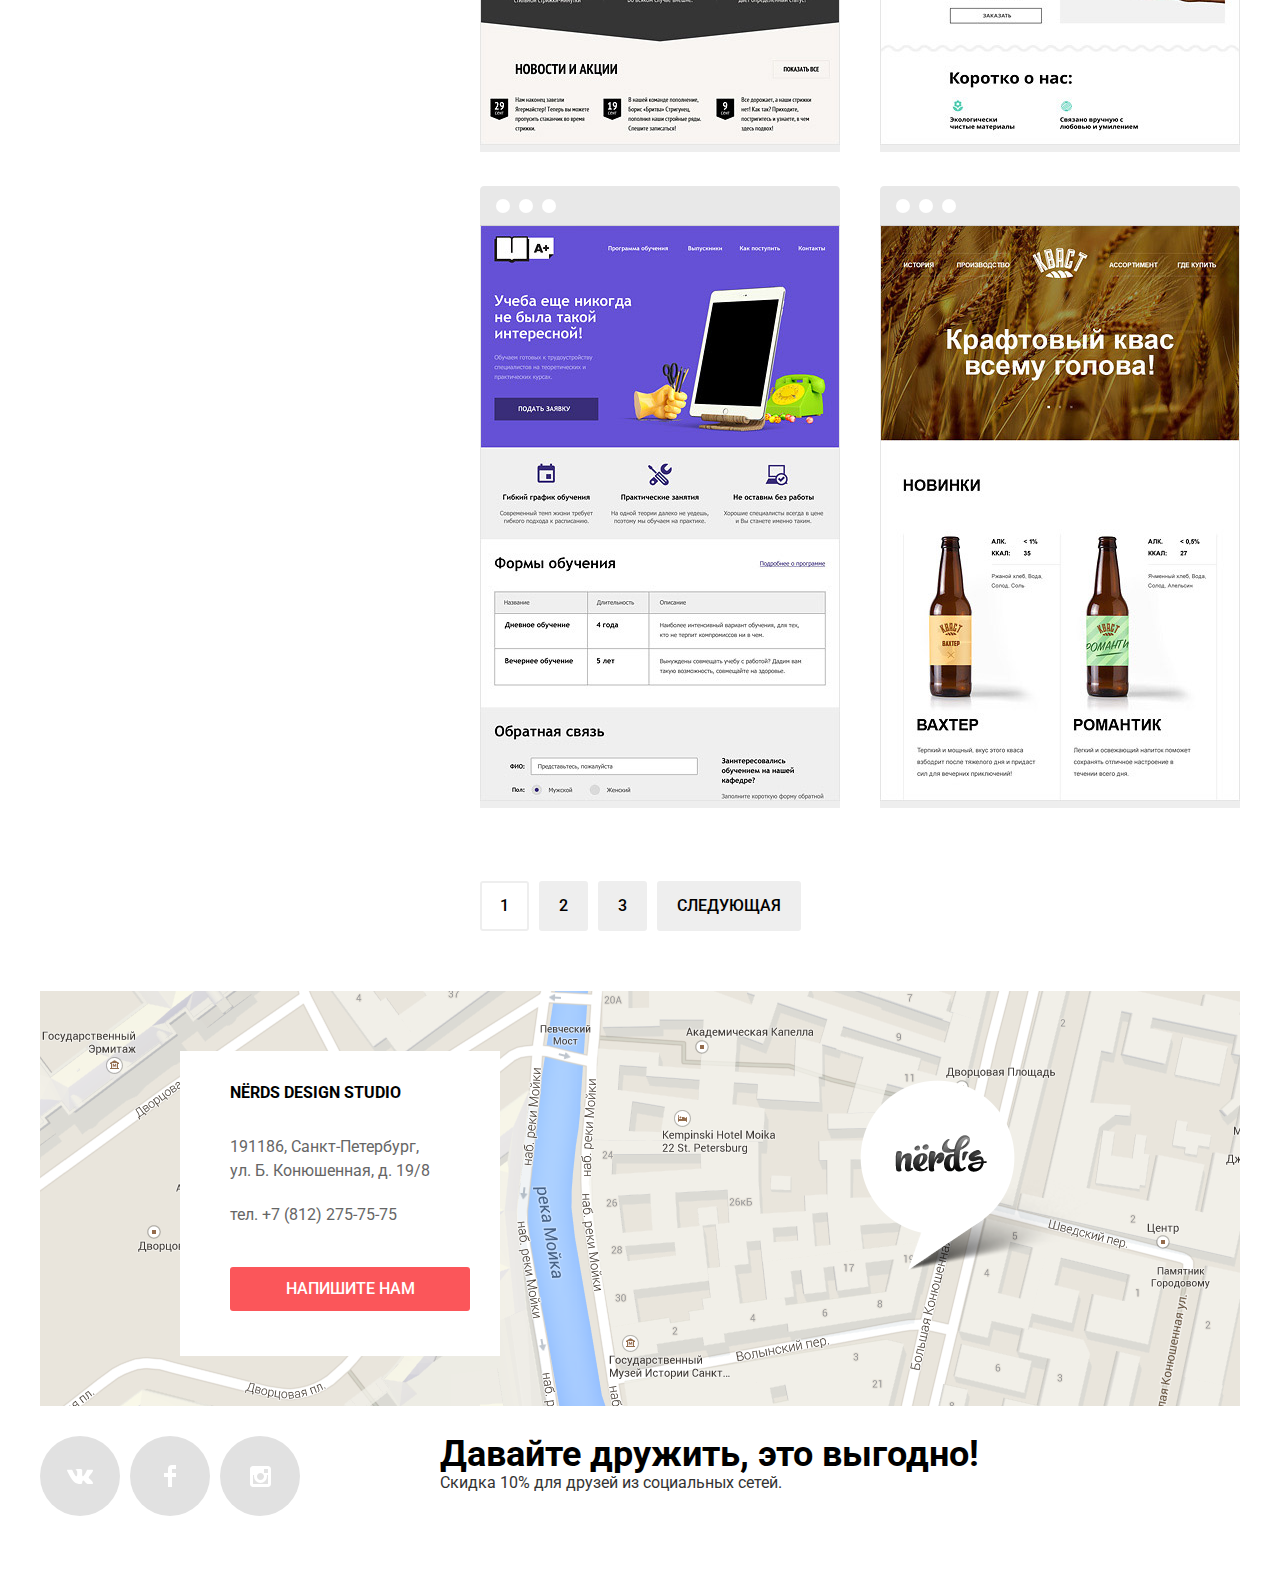
==== commit 93fa1888: "декоративные элементы личного проекта v2" ====
--- a/catalog.html
+++ b/catalog.html
@@ -107,8 +107,8 @@
 	<a href="#" class="side-sort-list">По типу</a>
 	<a href="#" class="side-sort-list">По названию</a>
 	</div>
-	<div class="side-sort-list"> <a class="side-sort-bottom side-sort-active">Индикатор переключ вниз</a></div>
-	<div class="side-sort-list"><a class="side-sort-top">Индикатор переключ вверх</a></div>
+	<button class="side-sort-bottom side-sort-active side-sort-list"><span class="visually-hidden">Индикатор переключ вниз </span></button>
+	<button class="side-sort-top side-sort-list"><span class="visually-hidden">Индикатор переключ вверх</span></button>
 	</div>
      
 	  
@@ -254,25 +254,20 @@
 		  <h2 class="write-header">Напишите нам</h2>
 		 		  <form class="write-to-us-form" action="https://echo.htmlacademy.ru" method="post">
 				
-		  <p class="form-item">
-		  <label for="form-name">Ваше имя:</label>
-		  <input  id="form-name" type="text" name="name" placeholder="Имя Фамилия" >
-		   		  </p> 
+		  <label class="form-text-field">Ваше имя:		  <input  id="form-name" type="text" name="name" placeholder="Имя Фамилия" >
+</label>
 		  
-		   <p class="form-item">
-		  <label for="form-mail">Ваш e-mail:</label>
-		  <input  id="form-mail" type="email"  name="email" placeholder="email@example.com">
-		 		  </p>	  
+		  <label class="form-text-field">Ваш e-mail:		  <input  id="form-mail" type="email"  name="email" placeholder="email@example.com">
+</label>
 		  
-		     <p  class="form-item">
-		  <label for="id-form-comment">Текст письма:</label>
-		  <textarea id="id-form-comment" class="form-comment"  name="comment"  rows="4" placeholder="В свободной форме"></textarea>
-		 		  </p>
+		  <label  class="form-text-area">Текст письма:		  <textarea id="id-form-comment" class="form-comment"  name="comment"  rows="4" placeholder="В свободной форме"></textarea>
+</label>
 				  
-		  <button class="button" type="submit">ОТПРАВИТЬ</button>
-		  </form>
-		
-        <a href="#" class="modal-close" type="submit">Закрыть</a><!-- крестик зарытия попап -->
+		  <button class="button button-modal " type="submit">ОТПРАВИТЬ</button>
+		  
+		   
+		  </form>     
+		   <button class="modal-close" >Закрыть</button><!-- крестик зарытия попап -->
 		 </section>
 
 	 
--- a/css/style.css
+++ b/css/style.css
@@ -443,28 +443,6 @@
    opacity: 0.10;
 }
 
-.form-item input,
-.form-comment {
-	font: inherit;
-
-    background-color: transparent;
-    border: 2px solid #d7dcde;
-	color:#999999;
-}
-.form-item input:hover,
-.form-comment:hover
- {border-color: #b4b9bb;
-	color:#b4b9bb;}
-
-.form-item input:focus,
-.form-comment:focus {
-	border-color: #000000;
-	color:#000000;
-}
-.form-item input:invalid {
-	border-color: #e74246;
-	color:#e74246;
-}
 
 .footer-contacts-map {
 	position: relative;
@@ -714,7 +692,6 @@
 .side-sort{
 	display: flex;
 	flex-wrap: wrap;
-	justify-content: space-between;
 	width: 760px;
 	margin-left: 40px; 
 	margin-bottom: 55px;
@@ -726,16 +703,23 @@
 	color: #000000;
 }
 .side-sort-wrapper {
+	box-sizing: border-box;
 	display: flex;
 	flex-wrap: wrap;
 	justify-content: space-between;
 	width: 272px;
-	margin-left: 228px;
-}
-.side-sort-top,
-.side-sort-bottom {
-	font-size: 0;
-}
+	margin-left: 267px;
+}
+
+.side-sort-list {
+	font-size: 14px;
+	font-weight: 400;
+    line-height: 18px;
+	color: #000000;
+	opacity: 0.30;
+	text-transform: uppercase;
+}
+
 .side-sort-bottom {
 	position: absolute;
 	background-image: url("../img/icon-down-dir.svg");
@@ -745,7 +729,10 @@
 	height: 10px;	
 	top: 3px;
 	right: 31px;
-}
+	border: 0;
+	background-color: transparent;
+}
+
 .side-sort-top {
 	position: absolute;
 	background-image: url("../img/icon-up-dir.svg");
@@ -755,14 +742,8 @@
 	height: 10px;		
 	top: 3px;
 	right: 0px;
-}
-.side-sort-list {
-	font-size: 14px;
-	font-weight: 400;
-    line-height: 18px;
-	color: #000000;
-	opacity: 0.30;
-	text-transform: uppercase;
+	 border: 0;
+	background-color: transparent;
 }
 
 .side-sort-list:hover {
@@ -786,7 +767,7 @@
 .catalog-item {
 	list-style: none;	
 	width: 360px;
-	margin-bottom: 33px;
+	margin-bottom: 73px;
 	margin-left: 40px;
 }
 .catalog-category {
@@ -826,14 +807,15 @@
 	justify-content: center;
 	width: 360px;
 	background-color: #eeeeee; 	
-		position: absolute;
-	top: 353px;
+	position: absolute;
+	bottom: 0;
 	z-index: -1;
 }
 .catalog-item:hover .catalog-item-hover {
 	position: absolute;
-	top: 353px;
+	bottom: 0;
 	z-index: 1;
+	opacity: 1;
 }
 .catalog-category {
 	display: inline-block;
@@ -848,14 +830,26 @@
 	padding: 0;
 	margin-bottom:  45px;
 }
-
-/* !!!!!!!!!!!!!!!!!!!!!!!!!!!!!!!!!!!!! */
-.catalog-item:before {
+.catalog-item-image {
+	margin: 0;
+	padding: 0;
+}
+.catalog-item-image a{
+	margin: 0;
+	padding: 0;
+}
+
+.catalog-item::before {
+	content: "";
 	position: absolute;
-	top: 0px;
+	top: -39px;
 	background-image: url("../img/browser.svg");
 	width: 360px;
 	height: 40px;
+	opacity: 0.12;
+}
+.catalog-item:hover::before{
+	opacity: 1;
 }
 .catalog-item {
 	position: relative;
@@ -907,70 +901,131 @@
 /* форма поп ап */
 
 .modal-write-to-us-form {
-	/* position: fixed; */
-	border: 2px solid gray;
-	border-radius: 3px;
+	position: fixed;
+	left: 240px;
+	bottom: 180px;
+	border: 0px solid gray;
+	border-radius: 0;
 	width: 960px;
 	margin: 0;
 	padding: 0;
-	
+	padding: 84px 100px;
+	background-color: #ffffff;
+	box-sizing: border-box;
+	box-shadow: 0 20px 40px rgba(0,0,0,0.75); 
+    left: 50%;
+    margin-right: -480px;
+	z-index: 7;
 	}
 .write-to-us-form {
 display: flex;
 flex-wrap: wrap;
-width: 756px;
-margin: auto;
 justify-content: space-between;
+width: 760px;
 }
 .form-item {
 	width: 360px;
-}
-.form-item input {
-	width: 360px;
-	}
+
+}
+.form-text-field , .form-text-area{
+		font-weight: 700;
+}
+
 .form-comment {
 	display: block;
-	width: 756px;
+	width: 730px; 
+	font-weight: 400;
+	font-size: 16px;
+	line-height: 18px;
+    padding: 10px 15px;
+
 }
 .write-header {
+	display: block;
 	font-size: 55px;
 	line-height: 55px;
 	font-weight: 500;
 	margin: 0;
 	margin-bottom: 50px;
-	margin-top: 70px;
-	margin-left: 100px;
-}
-/* .modal{
-	position: fixed; */
-
-.modal-close {   /* !!!!!!!!!!!!!!!!!!!!!!!!!!!!!!!!!!!!!!!!!!!!!!!!! */
+	}
+
+.write-to-us-form input[type="text"],
+.write-to-us-form input[type="email"] {
+  box-sizing: border-box;
+  width: 360px;
+  padding: 10px 15px;
+  padding-right: 40px;
+  font-size: 16px;
+  line-height: 18px;
+}
+
+.write-to-us-form text-area {
+	width:100%;
+}
+
+.form-text-field{
+	width:360px;
+}
+.form-text-area{
+	width:100%;
+	margin-bottom: 50px;
+}
+
+.modal-close {   
 	position: absolute;
-	left: 850px;
-	top:  80px; 
-	font-size: 0;
-	
-	background-image: url ("../img/close-cross.svg");
+	right: 90px;
+	top:  77px; 
+	font-size: 0;  
 	 width: 27px;
 	 height: 27px;
-	
-	cursor: pointer;
+	 cursor: pointer;
+	 border: 0;
+	 background-color: transparent;
+	margin: 0;
+	padding: 0;
+
 }
 
 .modal-close::after {
+	content: "";
 	position: absolute;
-	left: 850px;
-	top:  80px; 
-	font-size: 0;
-	
-	background-image: url (../img/close-cross.svg);
-	 width: 27px;
-	 height: 27px;
-	
-	cursor: pointer;
-}
-
-
+	background-image: url(../img/close-cross.svg);
+	background-repeat: no-repeat;
+/* 	background-position: 0 0; */
+	width: 27px;
+	height: 27px;
+	right: 0px;
+	top:  0px; 
+	margin: 0;
+	padding: 0;
+	}
+ .button-modal {
+	 height: 50px;
+		 }
+		 
+.form-text-field input,
+.form-comment {
+    background-color: transparent;
+    border: 2px solid #d7dcde;
+	color:#999999;
+	margin-bottom:35px;
+	margin-top: 10px;
+}
+.form-text-field input:hover,
+.form-comment:hover
+ {border-color: #b4b9bb;
+	color:#b4b9bb;}
+
+.form-text-field input:focus,
+.form-comment:focus {
+	border-color: #000000;
+	color:#000000;
+}
+.form-item input:invalid {
+	border-color: #e74246;
+	color:#e74246;
+}
+/* _______________________________________ */
 .filter-item {
   margin: 0;
   padding: 0;
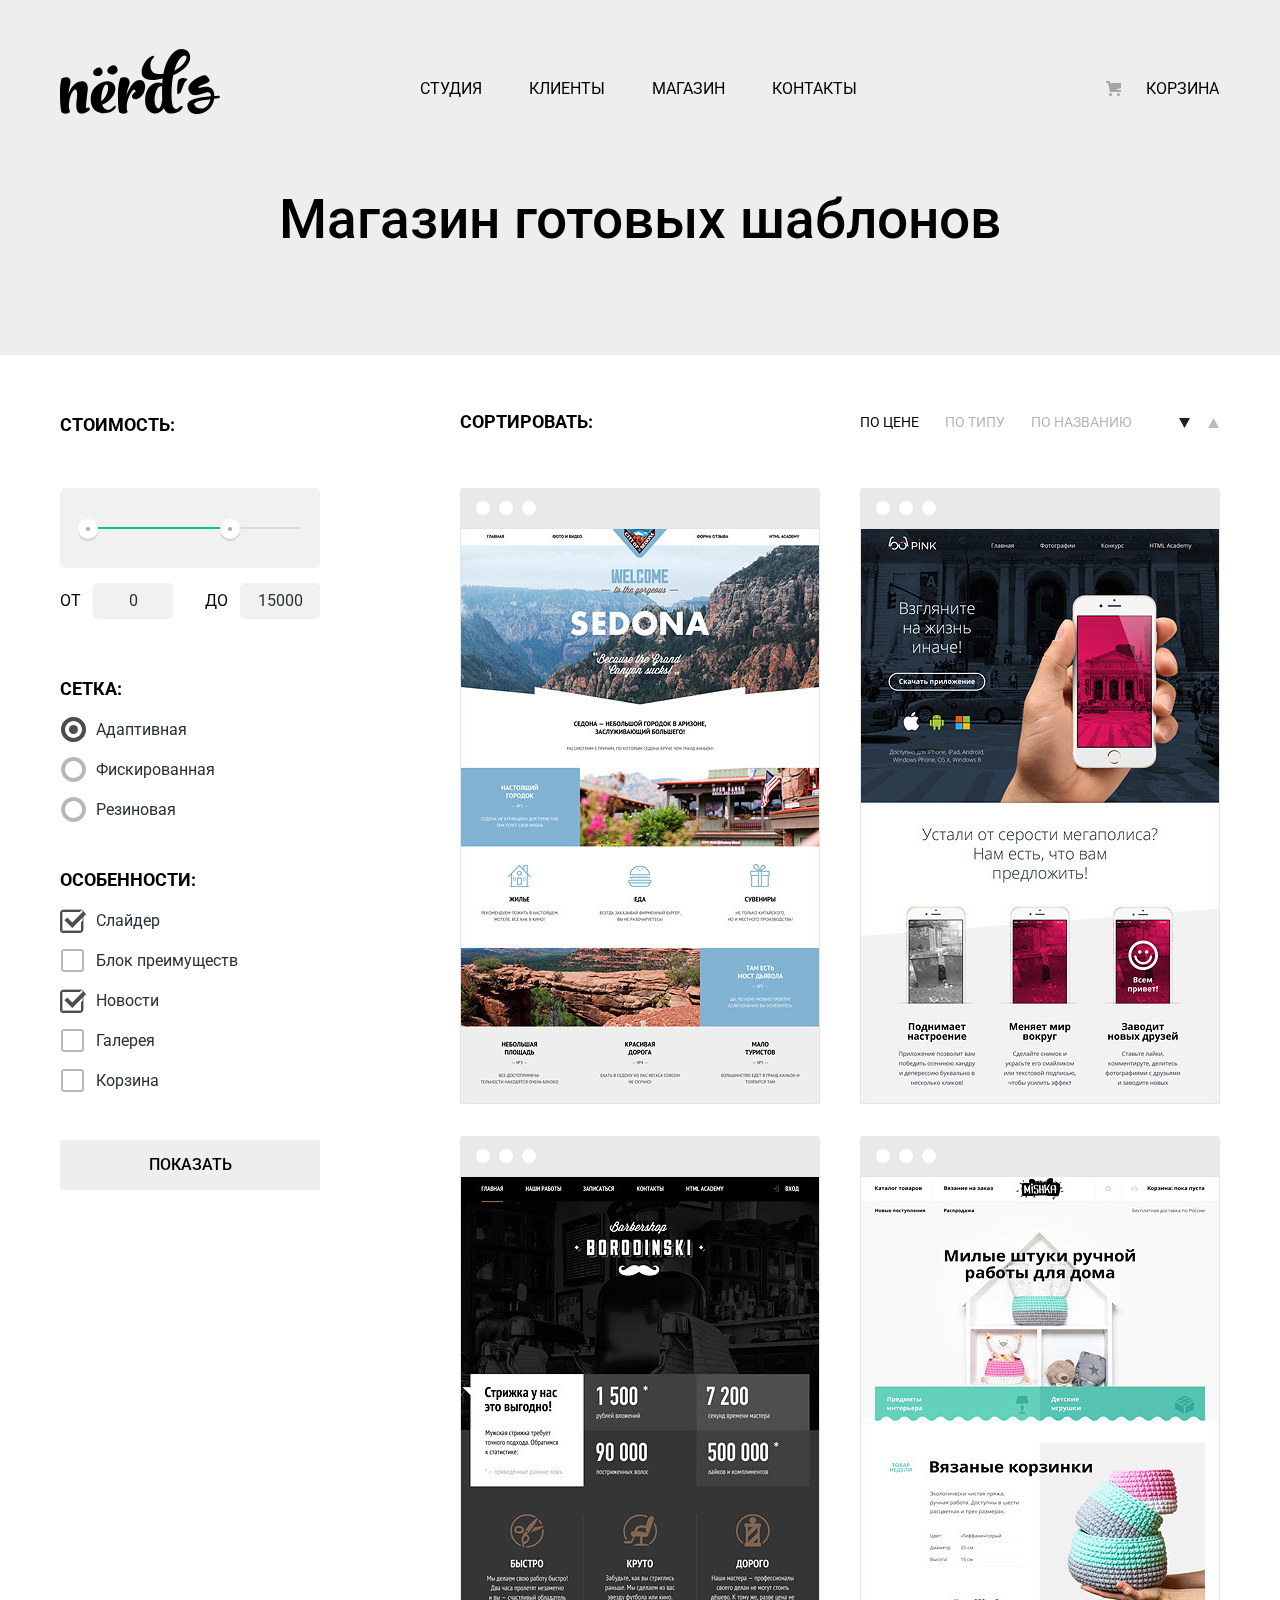
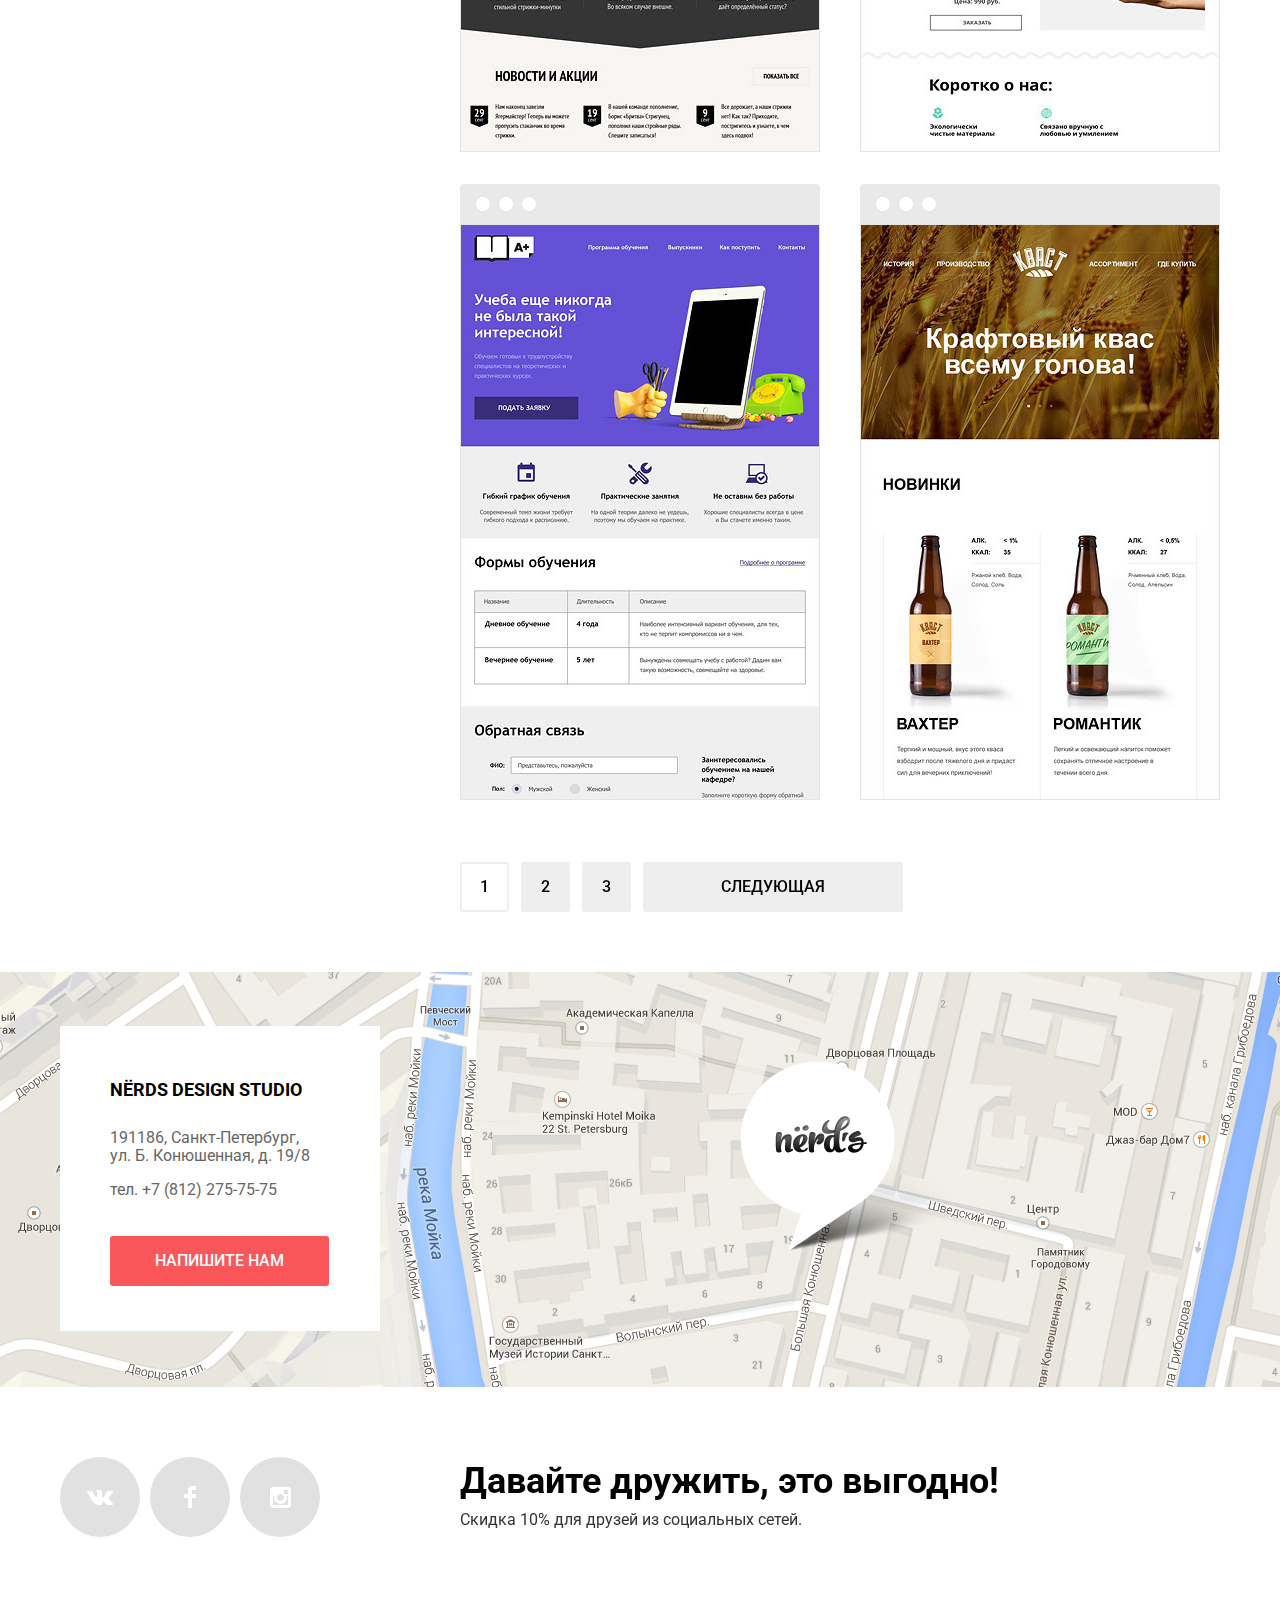
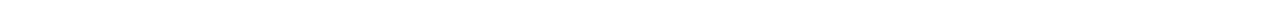
==== commit b6e61acf: "завершение + js" ====
--- a/catalog.html
+++ b/catalog.html
@@ -1,45 +1,49 @@
 <!DOCTYPE html>
+<html lang="ru">
 <head>
   <meta charset="utf-8">
     <title>Дизайн-студия «Нёрдс»</title>
 	<link href="https://fonts.googleapis.com/css?family=Roboto:400,500,700&display=swap&subset=cyrillic" rel="stylesheet">
 	<link href="css/normalize.css" rel="stylesheet">
-    <link href="css/style.css" rel="stylesheet">
+    <link href="css/style.min.css" rel="stylesheet">
 </head>
  <body class="inner-page">
    <header class="main-header">     
 	  <div class="container">
-	  <nav class="main-navigation">
-       <a class="main-header-logo" href="index.html">
+	   <nav class="main-navigation catalog-page">
+        <a class="main-header-logo" href="index.html">
          <img src="img/nerds-logo.svg"  width="160" height="65" alt="Логотип дизайн-студии Нёрдс">
-       </a>
-       <ul class="site-navigation">
-         <li> <a href="#">Студия</a></li>
+        </a>
+	      <div class="site-navigation-wrapper">
+	       <ul class="site-navigation">
+          <li> <a href="#">Студия</a></li>
          <li> <a href="#">Клиенты</a></li>
-         <li class="site-navigation-current"> <a href="catalog.html">Магазин</a></li>
+         <li> <a href="catalog.html">Магазин</a></li>
          <li> <a href="#">Контакты</a></li>
        </ul>
        <ul class="backet-navigation">
          <li class="backet-link"><a href="backet.html">Корзина</a></li>
        </ul>
 	   </div>
-     </nav>
+	   </nav>
+	   </div>
+     
 	 <div class="container">
 	    <h1 class="page-title">Магазин готовых шаблонов</h1>
 		</div>
    </header>
    
    <main class="container">
-   <div class="catalog-columns">
+<div class="catalog-columns"> 
             <section class="filters">
  <h2 class="visually-hidden">Фильтр товаров</h2>
-  <form  class="filter" action="https://echo.htmlacademy.ru" method="post">  <!-- форма в левом столбце -->
+  <form  class="filter" action="https://echo.htmlacademy.ru" method="post"> 
     <fieldset class="filter-item">
         <legend>Стоимость:</legend>
         <div class="range-filter">
           <div class="range-controls">
             <div class="scale">
-              <div class="bar" style="margin-left: 20%; width: 30%"></div>
+              <div class="bar" ></div>
             </div>
             <div class="toggle toggle-min"></div>
             <div class="toggle toggle-max"></div>
@@ -69,7 +73,7 @@
 	</ul>
   </fieldset>
   
-  <fieldset class="form-fieldset">  
+  <fieldset class="form-fieldset form-fieldset-bottom ">  
   <legend class="form-legend">ОСОБЕННОСТИ:</legend>
   <ul>
 	<li class="filter-option"> 
@@ -113,112 +117,103 @@
      
 	  
   <section class="catalog">
-    <h2 class="visually-hidden">Список шаблонов сайтов</h2>
+  <h2 class="visually-hidden">Список шаблонов сайтов</h2>
     <ul class="catalog-list">
       <li class="catalog-item">
-        
-        <p class="catalog-item-image">
-          <a href="catalog-item.html" >
+                 <a href="catalog-item.html" class="catalog-item-image" >
           <img src="img/img-sedona.jpg" width="360" height="576" alt="Шаблон сайта Sedona">
           </a>
-        </p>
+        
 		
 		<div class="catalog-item-hover">
-		<a href="catalog-item.html">
+		<a href="catalog-item.html" >
             <span class="catalog-item-title">Sedona</span>  
 		 <p class="catalog-category">Информационный сайт для туристов</p>
 		  </a>
           <p class="catalog-item-price">
-          <a class="button" href="#">9 900 руб.</a>
-          </p>
-		  </div>
-      </li>
-
-      <li class="catalog-item">
-	          <p class="catalog-item-image">
-          <a href="catalog-item.html" >
+          <a class="button button-item-cards" href="#">9 900 руб.</a>
+          </p>
+		  </div>
+      </li>
+
+      <li class="catalog-item">
+	              <a href="catalog-item.html" class="catalog-item-image" >
           <img src="img/img-pink.jpg" width="360" height="576"  alt="Проект приложения Pink App">
           </a>
-        </p>
-		<div class="catalog-item-hover">
+    		<div class="catalog-item-hover">
 		<a href="catalog-item.html">
 		<span class="catalog-item-title">Pink App</span>
           <span class="catalog-category">Продуктовый лендинг приложения для iOS и Android</span>
                   </a>
           <p class="catalog-item-price">
-          <a class="button" href="#">9 900 руб.</a>
-          </p>
-		  <div>
+          <a class="button button-item-cards" href="#">9 900 руб.</a>
+          </p>
+		  </div>
       </li>
 
       <li class="catalog-item">
          
-        <p class="catalog-item-image">
-          <a href="catalog-item.html" >
+        
+          <a href="catalog-item.html" class="catalog-item-image" >
           <img src="img/img-barbershop.jpg" width="360" height="576" alt="Сайт салона красоты для мужчин Barbershop">
           </a>
-        </p>
-		<div class="catalog-item-hover">
+     		<div class="catalog-item-hover">
 		<a href="catalog-item.html">
 		  <span class="catalog-item-title">Barbershop</span>
           <span class="catalog-category">Сайт салона красоты. Для мужчин, да.</span>
                 </a>
           <p class="catalog-item-price">
-          <a class="button" href="#">9 900 руб.</a>
+          <a class="button button-item-cards" href="#">9 900 руб.</a>
           </p>
 		  </div>
       </li>
 
       <li class="catalog-item">
          
-        <p class="catalog-item-image">
-          <a href="catalog-item.html" >
+      
+          <a href="catalog-item.html" class="catalog-item-image">
           <img src="img/img-mishka.jpg" width="360" height="576" alt="Интернет-магазин вязаных игрушек MISHKA">
           </a>
-        </p>
-		<div class="catalog-item-hover">
+       		<div class="catalog-item-hover">
 		<a href="catalog-item.html">
 		<span class="catalog-item-title">MISHKA</span>
           <span class="catalog-category">Интернет-магазин вязаных игрушек</span>
                  </a>
           <p class="catalog-item-price">
-          <a class="button" href="#">9 900 руб.</a>
+          <a class="button button-item-cards" href="#">9 900 руб.</a>
           </p> 
 		  </div>
       </li>
 
       <li class="catalog-item">
        
-        <p class="catalog-item-image">
-          <a href="catalog-item.html" >
+        
+          <a href="catalog-item.html" class="catalog-item-image">
           <img src="img/img-aplus.jpg" width="360" height="576" alt="Лендинг курсов повышения квалификации A Plus">
           </a>
-        </p>
-		<div class="catalog-item-hover">
+      		<div class="catalog-item-hover">
 		 <a href="catalog-item.html">
 		  <span class="catalog-item-title">A Plus </span>
           <span class="catalog-category">Лендинг курсов повышения квалификации </span>         
         </a>
           <p class="catalog-item-price">
-          <a class="button" href="#">9 900 руб.</a>
-          </p>
-		  </div>
-      </li>
-
-      <li class="catalog-item">
-       
-        <p class="catalog-item-image">
-          <a href="catalog-item.html" >
+          <a class="button button-item-cards" href="#">9 900 руб.</a>
+          </p>
+		  </div>
+      </li>
+
+      <li class="catalog-item">
+           <a href="catalog-item.html" class="catalog-item-image">
           <img src="img/img-kvast.jpg" width="360" height="576" alt="Промо-сайт производителя крафтового кваса КВАСТ">
           </a>
-        </p>
+        
 		<div class="catalog-item-hover">
 		  <a href="catalog-item.html">
 		 <span class="catalog-item-title">КВАСТ</span>
           <span class="catalog-category">Промо-сайт производителя крафтового кваса </span>
                  </a>
           <p class="catalog-item-price">
-          <a class="button" href="#">9 900 руб.</a>
+          <a class="button button-item-cards" href="#">9 900 руб.</a>
           </p>
 		  </div>
       </li>
@@ -228,18 +223,18 @@
         <li class="pagination-item pagination-item-current"><a href="#">1</a></li>
         <li class="pagination-item"><a href="#">2</a></li>
         <li class="pagination-item"><a href="#">3</a></li>
-        <li class="pagination-item"><a href="#">Следующая</a></li>
+        <li class="pagination-item pagination-item-button"><a href="#">Следующая</a></li>
       </ul>
 </div>
 </div>
   </section>
-
    </main>
 
   
    <footer class="main-footer  container">
   
     <div class="footer-contacts-map">
+	<iframe src="https://yandex.ru/map-widget/v1/?um=constructor%3A5be50fe4789b28e61c7c01ed463c44ba8f6de978471f3501f246575c669ff961&amp;source=constructor" width="1440" height="415" frameborder="0"></iframe>
 	   <div class="footer-contacts">
 	         <h4>Nёrds design studio</h4> 
        <p>191186, Санкт-Петербург, </p>
@@ -250,11 +245,11 @@
 			  </div>
 	 </div>
 	 
-	     <section class=" modal modal-write-to-us-form"> <!-- поп ап "напишите нам" -->
+	     <section class=" modal modal-write-to-us-form "> <!-- поп ап "напишите нам" -->
 		  <h2 class="write-header">Напишите нам</h2>
 		 		  <form class="write-to-us-form" action="https://echo.htmlacademy.ru" method="post">
 				
-		  <label class="form-text-field">Ваше имя:		  <input  id="form-name" type="text" name="name" placeholder="Имя Фамилия" >
+		  <label class="form-text-field">Ваше имя:		  <input  id="form-name" type="text" name="login" placeholder="Имя Фамилия" >
 </label>
 		  
 		  <label class="form-text-field">Ваш e-mail:		  <input  id="form-mail" type="email"  name="email" placeholder="email@example.com">
@@ -268,6 +263,7 @@
 		   
 		  </form>     
 		   <button class="modal-close" >Закрыть</button><!-- крестик зарытия попап -->
+
 		 </section>
 
 	 
@@ -293,11 +289,11 @@
      </div>
      <p class="footer-discount">
        <b>Давайте дружить, это выгодно!</b>
-       <br>Скидка 10% для друзей из социальных сетей.
+       Скидка 10% для друзей из социальных сетей.
      </p>
      </div>
    </footer>
-
-
+   		   <div class="modal-overlay" id="modal-overlay"> </div>
+    <script src="js/modal.js"></script>
  </body>
 </html>
--- a/css/style.min.css
+++ b/css/style.min.css
@@ -0,0 +1 @@
+body{margin:0;padding:0;font-family:Roboto,Arial,sans-serif;font-size:16px;line-height:24px;font-weight:400;color:#000;background-color:#fff}a{text-decoration:none}img{max-width:100%;height:auto}.visually-hidden:not(:focus):not(:active),input[type=checkbox].visually-hidden,input[type=radio].visually-hidden{position:absolute;width:1px;height:1px;margin:-1px;border:0;padding:0;white-space:nowrap;clip-path:inset(100%);clip:rect(0 0 0 0);overflow:hidden}.main-header{width:100%;margin-bottom:82px;background-color:#eee}.inner-page .main-header{margin-bottom:58px}.main-navigation{display:flex;flex-direction:row;align-items:center;justify-content:space-between;font-size:16px;line-height:30px;color:#000;text-transform:uppercase;margin-bottom:0;padding-top:49px;padding-bottom:1px}.inner-page .main-navigation{margin-bottom:67px}.inner-page .page-title{margin:0;padding:0;padding-bottom:108px;text-align:center}.container{width:1160px;margin:0 auto;padding:0 20px}.site-navigation-wrapper{display:flex;width:800px;margin-top:5px;justify-content:space-between;align-items:center}.site-navigation{display:flex;flex-wrap:wrap;justify-content:flex-start;align-items:center;width:640px;margin:0;padding:0;margin-right:60px}.site-navigation-current{position:relative}.site-navigation-current::after,.site-navigation-current:active::after{content:"";position:absolute;right:25px;bottom:5;left:25px;height:2px;background-color:#fb565a}.backet-navigation{width:120px;margin:0;padding:0;margin-left:auto}.backet-navigation,.site-navigation{list-style:none}.site-navigation a{color:#000;display:block;vertical-align:middle;padding:0 0;margin-right:47px}.backet-navigation a{color:#000;display:block;vertical-align:middle;padding:0 16px}.backet-navigation .backet-link{position:relative;padding-left:30px}.backet-link::before{content:"";position:absolute;top:7px;left:6px;width:16px;height:18px;background-image:url(../img/cart-icon.svg);background-repeat:no-repeat;background-position:0 0}.backet-navigation a:focus,.backet-navigation a:hover,.site-navigation a:focus,.site-navigation a:hover{color:#fb565a}.backet-navigation a:active,.site-navigation a:active{color:#a6a6a6}.slider-header{color:#000;font-size:55px;line-height:55px;text-transform:uppercase}.site-navigation a:first-child{padding-left:19}.main-header-logo{margin-right:184px}.main-header-logo:hover{opacity:.8}.main-header-logo:active{opacity:.3}.services{margin-bottom:80px}.services-list{display:flex;flex-wrap:wrap;margin:0;padding:0;list-style:none}.services-item{text-align:left;margin-left:100px;width:300px}.services-item-fisrt{margin-left:0}.services-img img{margin:0;padding:0;margin-bottom:18px}.services-item h3{font-size:24px;line-height:30px;font-weight:700;text-transform:uppercase;margin:0;padding:0;margin-bottom:15px}.services-item p{margin:0;padding:0;margin-bottom:32px;width:260px}.slider{position:relative;background-color:#eee}.slider-controls{position:absolute;left:50%;bottom:104px;z-index:100;width:160px;height:18px;text-align:center;font-size:0;transform:translateX(-50%)}.slider-controls label{position:relative;display:inline-block;width:18px;height:18px;padding:8px;border-radius:50%;cursor:pointer}.slider-controls label::after{content:"";position:absolute;top:8px;left:8px;z-index:1;width:18px;height:18px;background:#fff;border-radius:50%}.slider-list{margin:0;padding:0;list-style:none}.slider-item{display:none;padding:65px 0 78px 0}.slider-item:nth-child(1){background-image:url(../img/slide1.png);background-repeat:no-repeat;background-position:93% 7px}.slider-item:nth-child(2){background-image:url(../img/slide2.png);background-repeat:no-repeat;background-position:100% 0}.slider-item:nth-child(3){background-image:url(../img/slide3.png);background-repeat:no-repeat;background-position:100% 20px}#product-1:checked~.slider-list .slider-item:nth-child(1){display:block}#product-2:checked~.slider-list .slider-item:nth-child(2){display:block}#product-3:checked~.slider-list .slider-item:nth-child(3){display:block}#product-1:checked~.slider-controls .slider-controls-item--1::before,#product-2:checked~.slider-controls .slider-controls-item--2::before,#product-3:checked~.slider-controls .slider-controls-item--3::before{content:"";position:absolute;left:50%;top:50%;z-index:2;width:4px;height:4px;margin:-4px;background-color:inherit;border:2px solid #c1c1c1;border-radius:50%}.slider-item h3{max-width:600px;margin:0;margin-bottom:28px;font-size:55px;line-height:55px;font-weight:500}.slider-item p{max-width:430px;margin:0;margin-bottom:39px}.about-achievements{display:flex;justify-content:space-between;margin-bottom:47px}.about{width:660px;margin:0;padding:0;margin-top:46px}.about p{margin:0;padding:0;margin-bottom:32px}.achievements{width:360px;padding-top:10px}.about-list{list-style:none;margin:0;padding:0}.about-list li{position:relative;margin-bottom:25px;padding-left:36px}.about-list li:before{content:"";position:absolute;top:11px;left:0;width:25px;height:2px;background-color:#fb565a}.about-header{font-size:45px;font-weight:500;line-height:45px;color:#000;margin-bottom:35px}.line{width:1160px;height:2px;background:#eee;margin-bottom:30px}.about-servises{margin-top:40px}.about-servises h4{font-weight:700;color:#000;text-transform:uppercase;margin:0;padding:0;margin-bottom:22px;margin-top:10px}.table-heading{font-size:16px;font-weight:700;line-height:24px;color:#000;text-transform:uppercase;margin:0;padding:0;margin-top:30px;margin-bottom:58px;padding-left:17px}.achivements-numbers{width:100px;margin-right:18px}.achivements-numbers p{margin:0;padding:0}.achivements-numbers-wrapper{display:flex;align-items:center}.achivements-numbers p:first-child{list-style:none;font-size:45px;font-weight:700;line-height:10px;color:#000;margin-bottom:35px}.achivements-numbers p:last-child{line-height:18px}.line-gallery{width:1160px;height:2px;background:#eee;margin-bottom:38px}.gallery-list{list-style:none;display:flex;justify-content:space-between;align-items:center;margin:0;padding:5px 0 3px 0}.gallery-item{position:relative;display:flex;flex-direction:row;justify-content:space-around;align-items:center;min-height:108px}.gallery{margin-bottom:26px}.gallery-list li{position:relative;margin:0;padding:0;width:260px}.gallery-list a{margin:0;padding:0}.gallery-list-devider:after{content:"";position:absolute;top:19px;left:279px;width:2px;height:52px;background-color:#eee;opacity:1}.gallery-list li:last-child:after{width:0;height:0}.gallery-item a{opacity:.2;margin-left:100px}.gallery-list a:first-child{margin-left:0}.gallery-item a:hover{opacity:1}.gallery-item:active{opacity:.1}.button{display:block;width:240px;padding:16px 0;font:inherit;font-size:16px;font-weight:500;line-height:18px;text-align:center;color:#fff;vertical-align:middle;text-transform:uppercase;text-align:center;text-decoration:none;background-color:#fb565a;border-radius:3px;border:none}.button-servises{width:160px}.button-item-cards{width:200px}.button:focus,.button:hover{background-color:#e74246}.button:active{background-color:#d7373b;color:rgba(255,255,255,.3);box-shadow:0 3px rgba(0,0,0,.1) inset}.button-green{background-color:#00ca74}.button-green:focus,.button-green:hover{background-color:#00bc6c}.button-green:active{background-color:#00aa62;color:rgba(255,255,255,.3)}.button-yellow{background-color:#efc84a}.button-yellow:focus,.button-yellow:hover{background-color:#eab534}.button-yellow:active{background-color:#e5a722;color:rgba(255,255,255,.3)}.main-footer{margin-top:80px}.inner-page .main-footer{margin-top:60px}.footer-contacts-map{position:relative;width:1440px;height:415px;background-image:url(../img/map-marker.png);background-repeat:no-repeat;background-color:#eee;margin-bottom:70px;left:50%;margin-left:-720px}.footer-contacts{position:absolute;display:flex;flex-direction:column;flex-wrap:wrap;padding-left:50px;top:54px;left:140px;width:270px;background-color:#fff}.footer-contacts h4{font-size:18px;line-height:30px;font-weight:700;margin:0;margin-bottom:24px;margin-top:49px;text-transform:uppercase}.footer-contacts p{margin:0;color:#666;line-height:18px}.footer-contacts p:nth-child(3){margin-bottom:16px}.footer-contacts p:nth-child(4){margin-bottom:37px}.footer-contacts-button{width:219px;margin-bottom:45px}.social-list{display:flex;flex-wrap:wrap;justify-content:space-between;width:260px;list-style:none;margin:0 auto;padding:0}.footer-discount b{font-size:36px;font-weight:700;line-height:36px;color:#000;margin-bottom:10px;margin-top:6px}.footer-discount{display:flex;flex-direction:column;align-items:left;font-size:16px;font-weight:400;line-height:22px;color:#333;width:900px;margin:0;margin-left:140px}.footer-discount-social{line-height:22px;margin:0}.social-button:hover{background-color:#e74246}.social-button:focus{background-color:#d7373b}.social-button:focus path{opacity:.3}.footer-social-discount{display:flex;margin-bottom:70px}.footer-social{width:260px;margin:0}.social-button{display:flex;align-items:center;justify-content:center;width:80px;height:80px;border-radius:50%;background-color:#e1e1e1}.page-title{font-size:55px;font-weight:500;line-height:55px;color:#000}.form-legend{font-size:18px;font-weight:700;line-height:30px;color:#000;margin-bottom:16px}.filters{width:260px;margin:0;padding:0;margin-right:100px}.catalog{width:800px}.catalog-columns{display:flex;justify-content:space-between}.wrapper-side-sort-catalog{display:flex;flex-direction:column;position:relative}.filter-input+label{font-size:16px;font-weight:400;line-height:20px;color:#283136}.filter-option{list-style:none;margin-bottom:20px;padding-left:36px}.filter-option label{position:relative;display:block;cursor:pointer;user-select:none}.filter-input-checkbox+label::before{content:"";position:absolute;position:absolute;top:-2px;left:-35px;width:26px;height:23px;background-image:url(../img/checkbox-off.svg);background-repeat:no-repeat;background-position:0 0;opacity:.4}.filter-input-checkbox:hover+label::before{opacity:1}.filter-input-checkbox:checked+label::after{content:"";position:absolute;top:-1px;left:-36px;width:26px;height:23px;background-image:url(../img/checkbox-on.svg);background-repeat:no-repeat;background-position:0 0}.filter-input-radio+label::before{content:"";position:absolute;position:absolute;top:-3px;left:-35px;width:25px;height:25px;background-image:url(../img/radio-off.svg);background-repeat:no-repeat;background-position:0 0;opacity:.4}.filter-input-radio:hover+label::before{opacity:1}.filter-input-radio:checked+label::after{content:"";position:absolute;top:-3px;left:-35px;width:25px;height:25px;background-image:url(../img/radio-on.svg);background-repeat:no-repeat;background-position:0 0}.filter-input+label:disabled{opacity:.1}.filter-button{width:260px;background-color:#eee;color:#000}.filter-button:focus,.filter-button:hover{background-color:#dfdfdf}.filter-button:active{background-color:#d5d5d5;box-shadow:0 3px 0 0 #bfbfbf inset;color:#000}fieldset{border:0}.side-sort{display:flex;flex-wrap:wrap;width:760px;margin:0;padding:0;margin-left:40px;margin-bottom:57px}.side-sort-legend{font-size:18px;font-weight:700;line-height:18px;color:#000}.side-sort-wrapper{box-sizing:border-box;display:flex;flex-wrap:wrap;justify-content:space-between;width:272px;margin-left:267px}.side-sort-list{font-size:14px;font-weight:400;line-height:18px;color:#000;opacity:.3;text-transform:uppercase}.side-sort-bottom{position:absolute;background-image:url(../img/icon-down-dir.svg);background-repeat:no-repeat;background-position:0 0;width:11px;height:10px;top:5px;right:29px;border:0;background-color:transparent}.side-sort-top{position:absolute;background-image:url(../img/icon-up-dir.svg);background-repeat:no-repeat;background-position:0 0;width:11px;height:10px;top:5px;right:0;border:0;background-color:transparent}.side-sort-list:hover{opacity:.6}.side-sort-list:active{opacity:1}.side-sort-active{opacity:1}.catalog-list{display:flex;flex-wrap:wrap;list-style:none;padding:0;margin:0;margin-bottom:30px}.catalog-item{position:relative;width:360px;margin-bottom:25px;margin-left:40px;display:block;flex-basis:360px;overflow:hidden}.catalog-category{font-size:16px;font-weight:400;line-height:18px;color:#666;display:block;margin:0;padding:0;max-width:210px;margin-bottom:30px;text-align:center}.side-sort-legend{margin:0}.catalog-item-title{display:block;font-size:18px;font-weight:700;line-height:30px;color:#000;text-transform:uppercase;margin-bottom:15px;margin-top:15px;text-align:center}.catalog-item-title:hover{color:#f66}.catalog-item-title:active{color:#000;opacity:.3}.catalog-item-hover{display:flex;flex-wrap:wrap;justify-content:center;width:360px;min-height:230px;padding:27px;box-sizing:border-box;background-color:#eee;position:absolute;bottom:7px;z-index:-1;left:0;right:0;margin-left:auto;margin-right:auto;box-sizing:border-box}.catalog-item:hover .catalog-item-hover{position:absolute;bottom:7px;z-index:1;opacity:1}.catalog-item-price{margin:0;padding:0;margin-bottom:15px}.catalog-item-image{margin:0;padding:0}.catalog-item-image a{margin:0;padding:0}.catalog-item::before{content:"";top:-39px;background-image:url(../img/browser.svg);width:360px;height:40px;opacity:.12;display:block}.catalog-item:hover::before{opacity:1}.pagination-list{display:flex;flex-wrap:wpar;font-size:16px;font-weight:500;line-height:18px;text-transform:uppercase;list-style:none;padding:0;margin:0;margin-left:40px}.pagination-item{margin:0}.pagination-item a{display:block;padding:16px 20px;color:#000;margin-right:12px;background-color:#eee;border-radius:3px}.pagination-item-current a{padding:14px 18px;border:2px solid #eee;background-color:transparent}.pagination-item:last-child{margin-right:0}.pagination-item a:hover{background-color:#dfdfdf}.pagination-item a:active{background-color:#d5d5d5;box-shadow:0 3px 0 0 #bfbfbf inset}.pagination-item-button{width:272px;text-align:center}.modal-write-to-us-form{position:fixed;left:240px;bottom:180px;border:0 solid gray;border-radius:0;width:960px;max-width:100%;margin:0;padding:0;padding:84px 100px;background-color:#fff;box-sizing:border-box;box-shadow:0 20px 40px rgba(0,0,0,.75);left:50%;margin-left:-480px;z-index:110}.modal-overlay{z-index:-2;position:fixed;top:0;left:0;width:100%;height:100%}.overlay-show{z-index:100;display:flex}.modal.closed{display:none}.write-to-us-form{display:flex;flex-wrap:wrap;justify-content:space-between;width:760px}.form-item{width:360px}.form-text-area,.form-text-field{font-weight:700}.form-comment{display:block;width:730px;font-weight:400;font-size:16px;line-height:18px;padding:10px 15px}.write-header{display:block;font-size:55px;line-height:55px;font-weight:500;margin:0;margin-bottom:50px}.write-to-us-form input[type=email],.write-to-us-form input[type=text]{box-sizing:border-box;width:360px;padding:10px 15px;padding-right:40px;font-size:16px;line-height:18px}.write-to-us-form text-area{width:100%}.form-text-field{width:360px}.form-text-area{width:100%;margin-bottom:50px}.modal-close{position:absolute;right:90px;top:77px;font-size:0;width:27px;height:27px;cursor:pointer;border:0;background-color:transparent;margin:0;padding:0}.modal-close::after{content:"";position:absolute;background-image:url(../img/close-cross.svg);background-repeat:no-repeat;width:27px;height:27px;right:0;top:0;margin:0;padding:0}.button-modal{height:50px}.form-comment,.form-text-field input{background-color:transparent;border:2px solid #d7dcde;color:#999;margin-bottom:35px;margin-top:10px}.form-comment:hover,.form-text-field input:hover{border-color:#b4b9bb;color:#b4b9bb}.form-comment:focus,.form-text-field input:focus{border-color:#000;color:#000}.form-item input:invalid{border-color:#e74246;color:#e74246}@keyframes bounce{0%{transform:translateY(-2000px)}70%{transform:translateY(30px)}90%{transform:translateY(-10px)}100%{transform:translateY(0)}}@keyframes shake{0%,100%{transform:translateX(0)}10%,30%,50%,70%,90%{transform:translateX(-10px)}20%,40%,60%,80%{transform:translateX(10px)}}.modal{position:fixed;display:none;color:#000}.modal-show{display:block;animation:bounce .7s}.modal-error{animation:shake .6s}.filter-item{margin:0;padding:0;margin-bottom:55px;border:none}.range-filter{width:260px;margin-top:51px}.filter-item legend{font-size:18px;line-height:24px;text-transform:uppercase;font-weight:700}.range-controls{position:relative;height:41px;margin-bottom:15px;padding-top:39px;padding-right:20px;padding-left:20px;background-color:#f1f1f1;border-radius:5px}.range-controls .scale{height:2px;background:#d7dcde}.range-controls .bar{width:70%;height:2px;background:#00ca74}.range-controls .toggle{position:absolute;top:31px;left:0;width:4px;height:4px;padding:0;border:8px solid #fff;background-color:#ababab;box-shadow:0 2px 1px 0 #cfcfcf;border-radius:50%;cursor:pointer}.range-controls .toggle-min{left:18px}.range-controls .toggle-max{left:160px}.price-controls{font-size:0}.price-controls label{display:inline-block;width:50%;font-size:16px;text-transform:uppercase}.price-controls input{width:60px;padding:9px 10px;margin-left:8px;font-family:Roboto,Arial,sans-serif;font-size:16px;text-align:center;color:#283136;border:none;border-radius:5px;background:#f1f1f1}.max-price{text-align:right}.filter ul{padding:0;margin:0}.form-fieldset{padding:0;margin:0;margin-bottom:25px}.form-fieldset-bottom{margin-bottom:29px}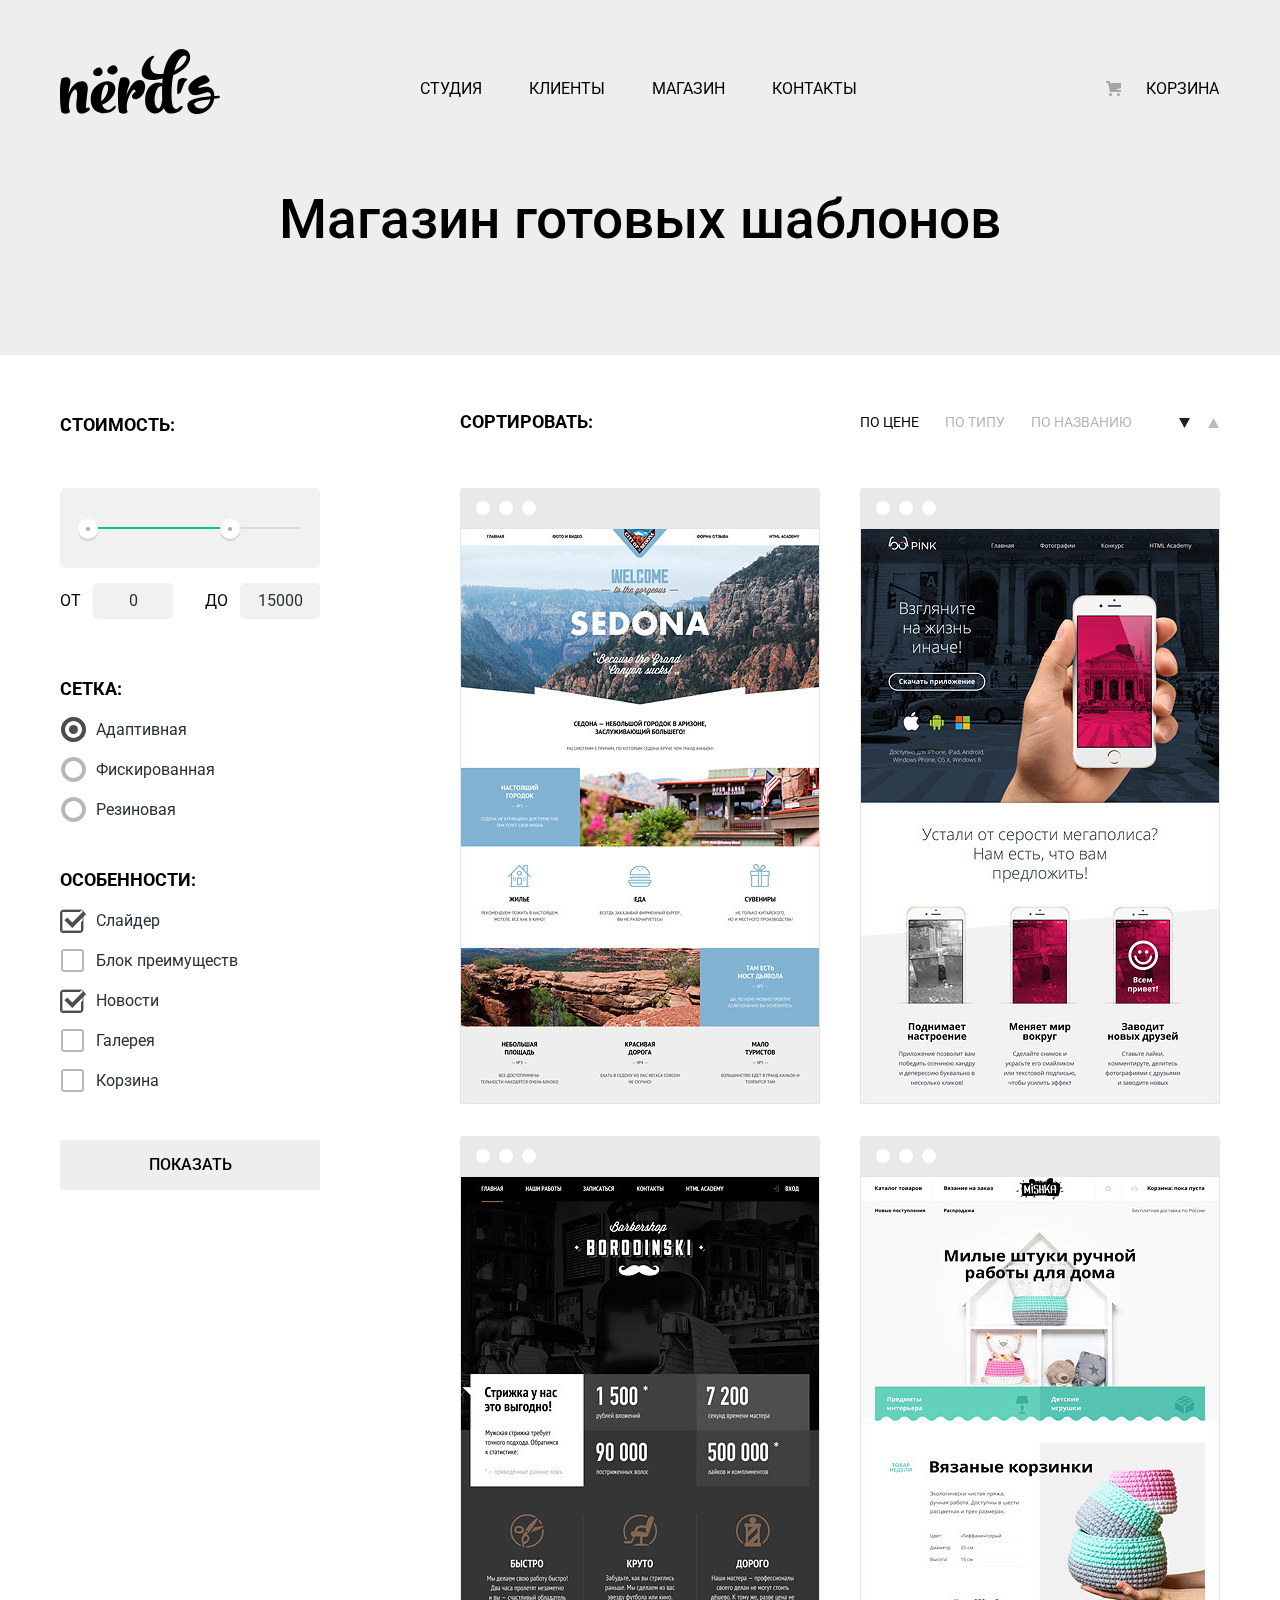
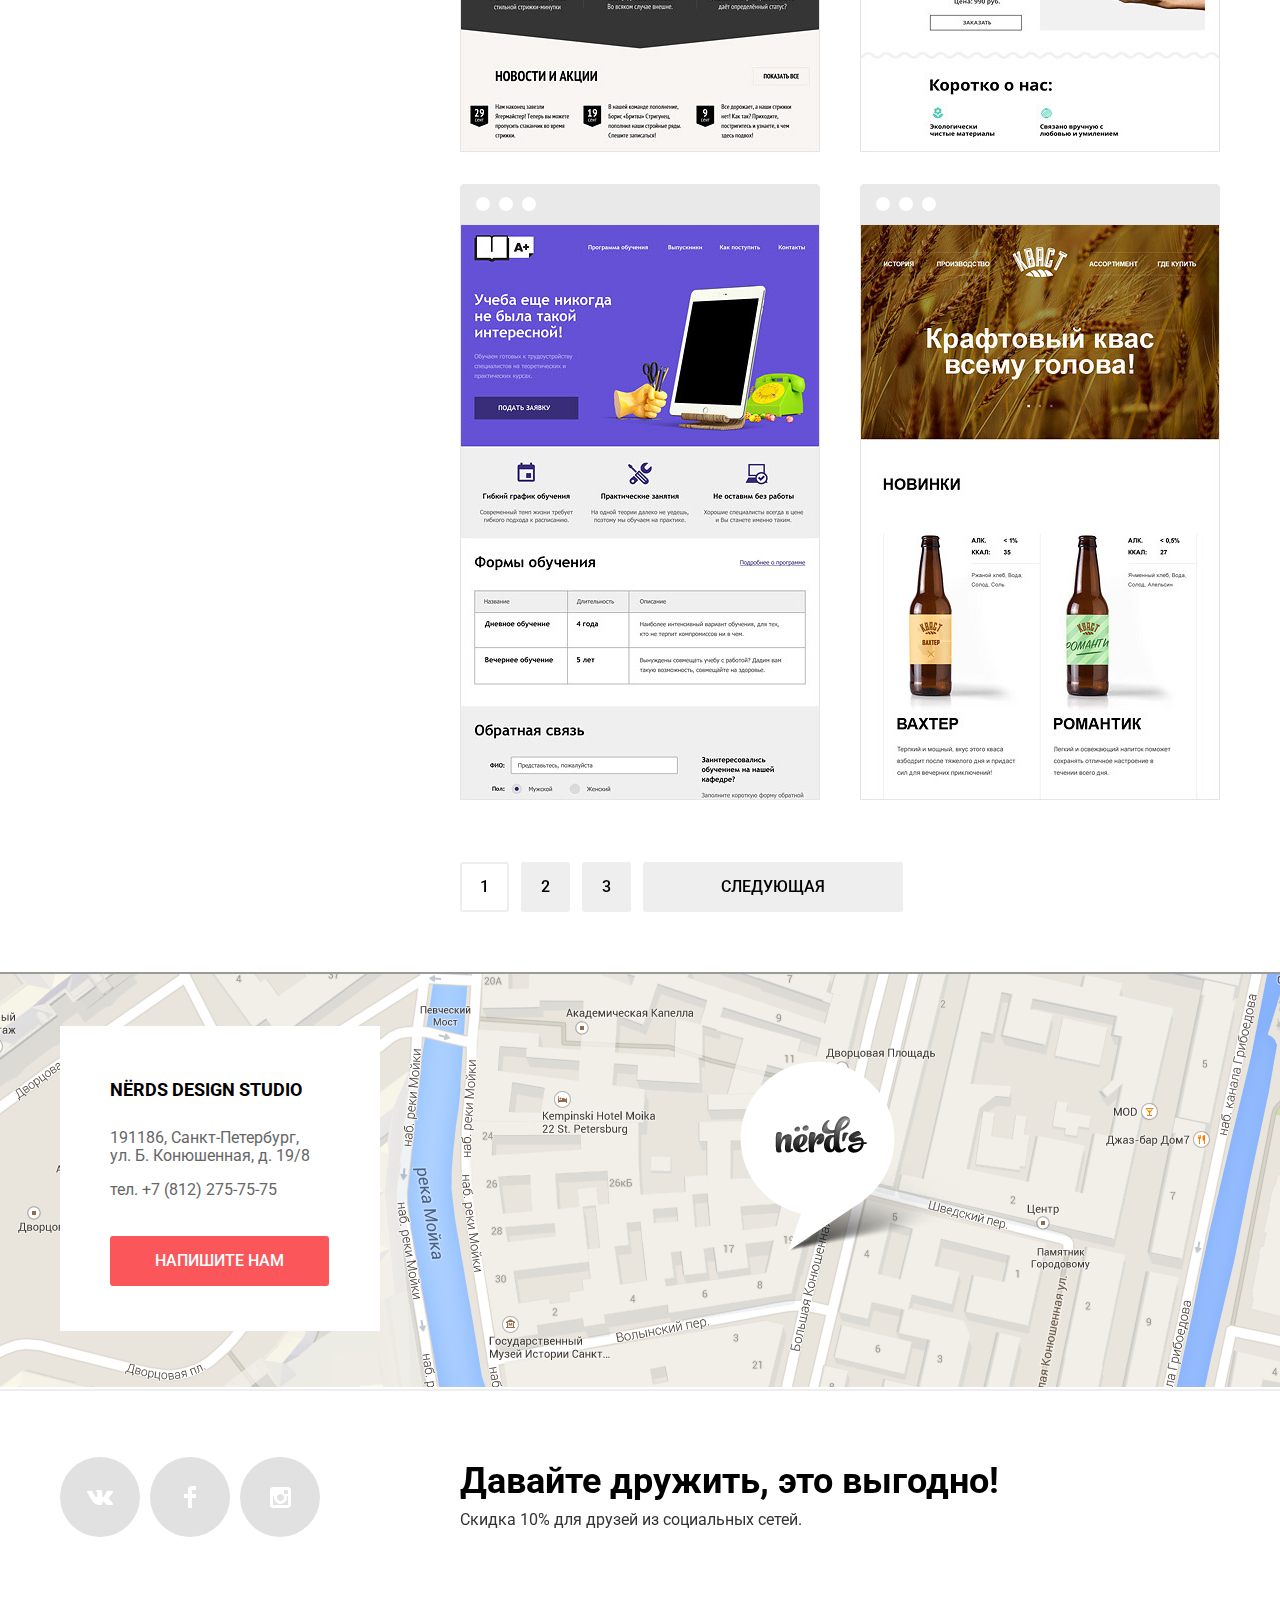
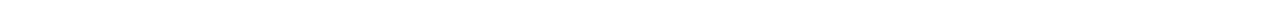
==== commit 41e17ba4: "upd_15-00" ====
--- a/catalog.html
+++ b/catalog.html
@@ -225,16 +225,16 @@
         <li class="pagination-item"><a href="#">3</a></li>
         <li class="pagination-item pagination-item-button"><a href="#">Следующая</a></li>
       </ul>
+<!-- </div> -->
 </div>
-</div>
-  </section>
+<!--   </section> -->
    </main>
 
   
    <footer class="main-footer  container">
   
     <div class="footer-contacts-map">
-	<iframe src="https://yandex.ru/map-widget/v1/?um=constructor%3A5be50fe4789b28e61c7c01ed463c44ba8f6de978471f3501f246575c669ff961&amp;source=constructor" width="1440" height="415" frameborder="0"></iframe>
+	<iframe class="yandex-map" src="https://yandex.ru/map-widget/v1/?um=constructor%3A5be50fe4789b28e61c7c01ed463c44ba8f6de978471f3501f246575c669ff961&amp;source=constructor" width="1440" height="415"></iframe>
 	   <div class="footer-contacts">
 	         <h4>Nёrds design studio</h4> 
        <p>191186, Санкт-Петербург, </p>
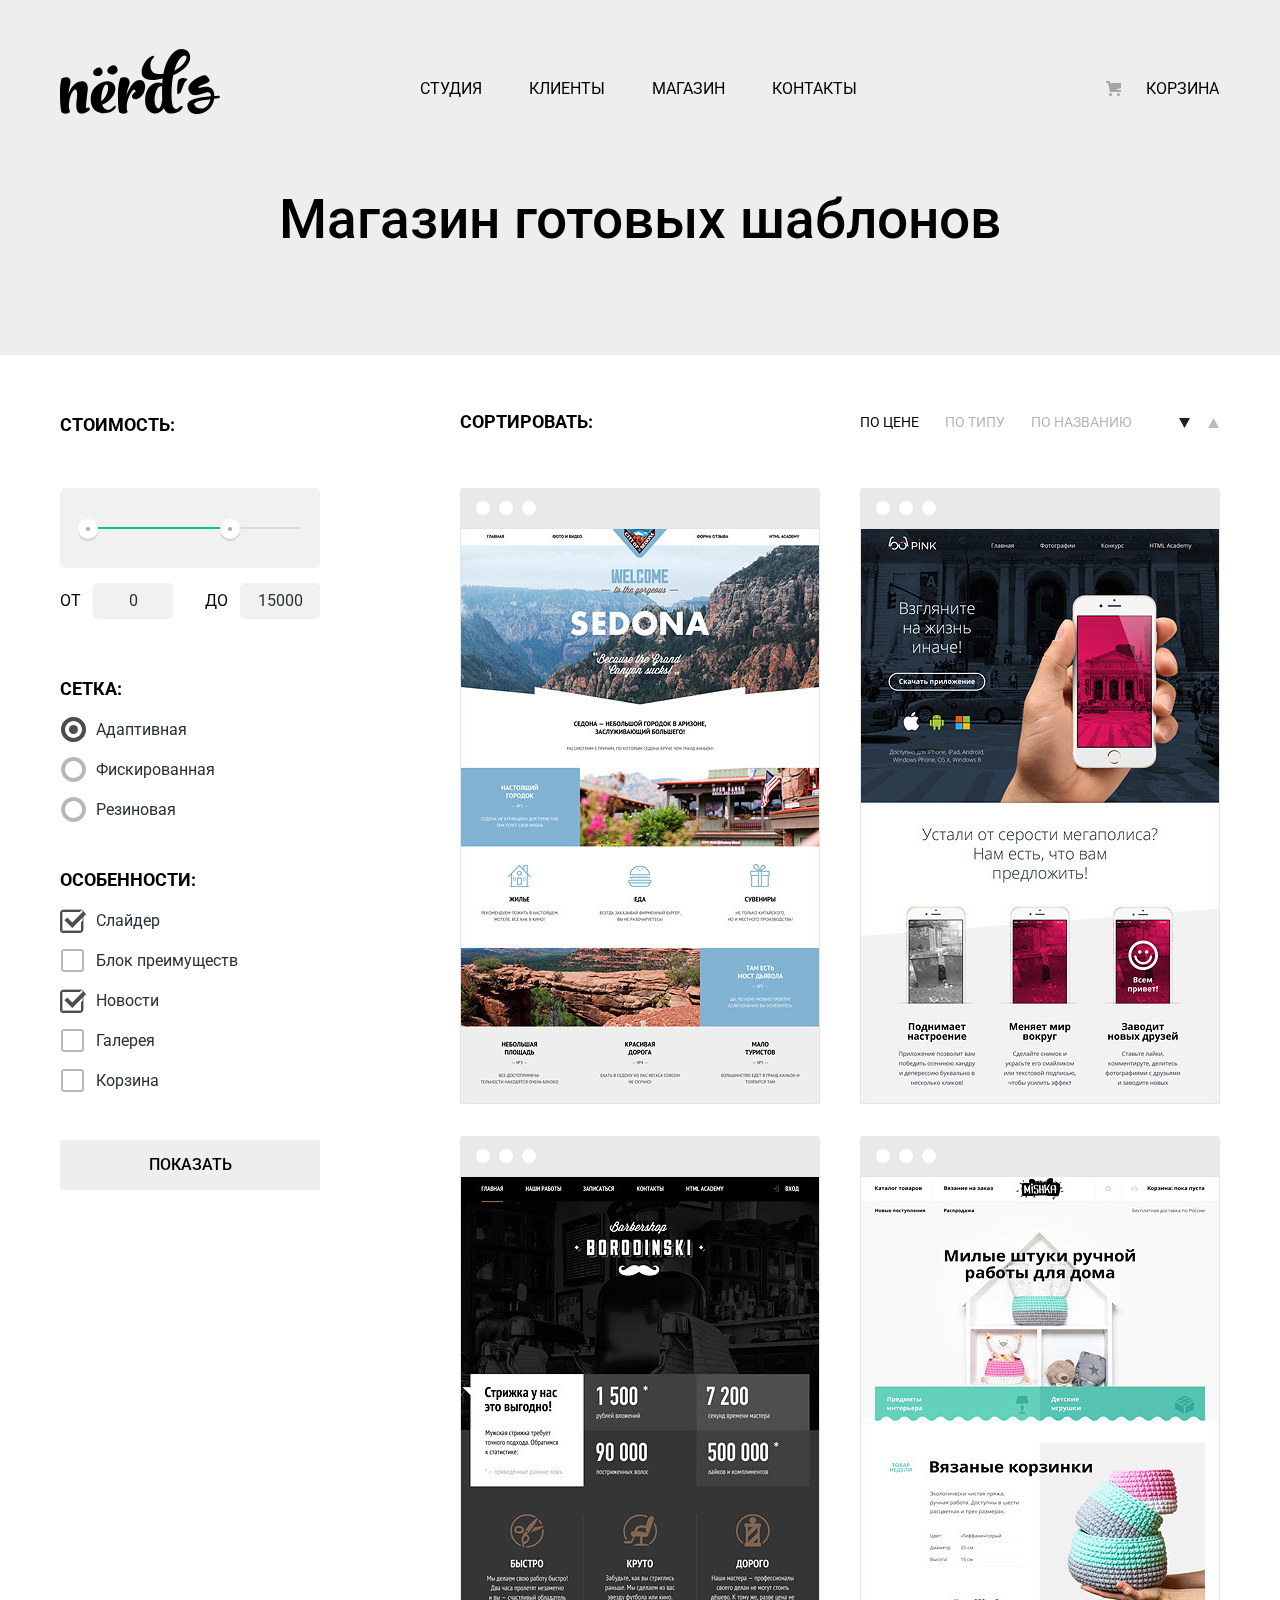
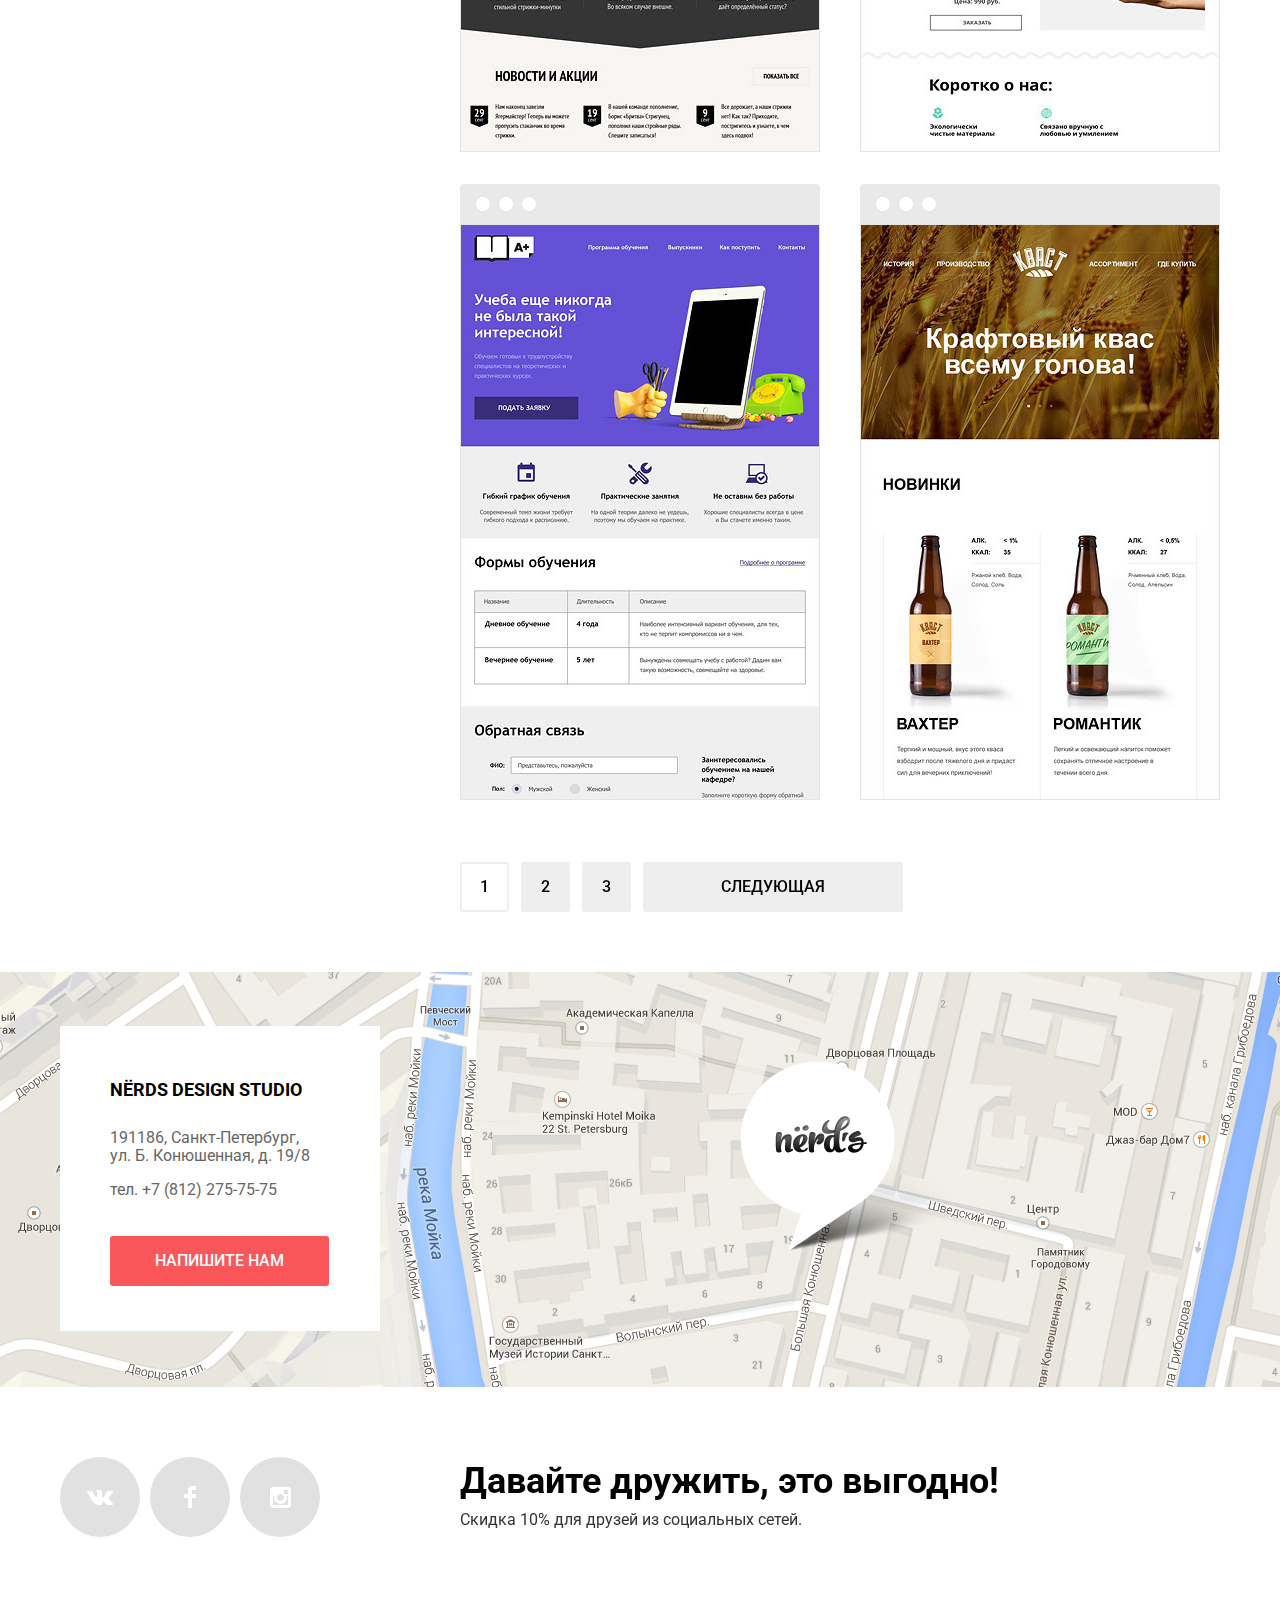
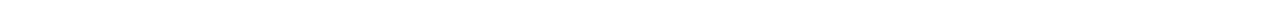
==== commit 6cc05a8a: "для предзащиты" ====
--- a/catalog.html
+++ b/catalog.html
@@ -5,10 +5,10 @@
     <title>Дизайн-студия «Нёрдс»</title>
 	<link href="https://fonts.googleapis.com/css?family=Roboto:400,500,700&display=swap&subset=cyrillic" rel="stylesheet">
 	<link href="css/normalize.css" rel="stylesheet">
-    <link href="css/style.min.css" rel="stylesheet">
+  <link href="css/style.min.css" rel="stylesheet">
 </head>
  <body class="inner-page">
-   <header class="main-header">     
+   <header class="main-header">
 	  <div class="container">
 	   <nav class="main-navigation catalog-page">
         <a class="main-header-logo" href="index.html">
@@ -17,27 +17,26 @@
 	      <div class="site-navigation-wrapper">
 	       <ul class="site-navigation">
           <li> <a href="#">Студия</a></li>
-         <li> <a href="#">Клиенты</a></li>
-         <li> <a href="catalog.html">Магазин</a></li>
-         <li> <a href="#">Контакты</a></li>
+          <li> <a href="#">Клиенты</a></li>
+          <li> <a href="catalog.html">Магазин</a></li>
+          <li> <a href="#">Контакты</a></li>
        </ul>
        <ul class="backet-navigation">
          <li class="backet-link"><a href="backet.html">Корзина</a></li>
        </ul>
 	   </div>
 	   </nav>
-	   </div>
-     
-	 <div class="container">
-	    <h1 class="page-title">Магазин готовых шаблонов</h1>
-		</div>
+	  </div>
+     <div class="container">
+       <h1 class="page-title">Магазин готовых шаблонов</h1>
+     </div>
    </header>
-   
+
    <main class="container">
-<div class="catalog-columns"> 
+<div class="catalog-columns">
             <section class="filters">
  <h2 class="visually-hidden">Фильтр товаров</h2>
-  <form  class="filter" action="https://echo.htmlacademy.ru" method="post"> 
+  <form  class="filter" action="https://echo.htmlacademy.ru" method="post">
     <fieldset class="filter-item">
         <legend>Стоимость:</legend>
         <div class="range-filter">
@@ -53,247 +52,210 @@
             <label class="max-price">до <input name="max-price" type="text" value="15000"></label>
           </div>
         </div>
-      </fieldset>
-  
-  <fieldset class="form-fieldset">
-    <legend class="form-legend">СЕТКА:</legend>
-	<ul class="form-legend-list">
-	<li class="filter-option">
-		<input class="visually-hidden filter-input filter-input-radio" type="radio" name="product-group" value="adaptive" checked id="filter-adaptive">
-		<label for="filter-adaptive">Адаптивная</label>
-	</li>
-	<li class="filter-option">
-		<input class="visually-hidden filter-input filter-input-radio" type="radio" name="product-group" value="static" id="filter-static">
-	    <label for="filter-static">Фискированная</label>
-	</li>
-	<li class="filter-option">
-			<input class="visually-hidden filter-input filter-input-radio" type="radio" name="product-group" value="liquid" id="filter-liquid" >
-	        <label  for="filter-liquid">Резиновая</label>
-	</li>
-	</ul>
-  </fieldset>
-  
-  <fieldset class="form-fieldset form-fieldset-bottom ">  
-  <legend class="form-legend">ОСОБЕННОСТИ:</legend>
-  <ul>
-	<li class="filter-option"> 
-			<input class="visually-hidden filter-input filter-input-checkbox" type="checkbox" name="slider" checked id="filter-slider">
-	        <label for="filter-slider">Слайдер</label>
-	</li>
-	<li class="filter-option"> 
-			<input class="visually-hidden filter-input filter-input-checkbox" type="checkbox" name="advantages" id="filter-advantages" >
-	        <label for="filter-advantages">Блок преимуществ</label>
-	</li>
-	<li class="filter-option"> 	
-		    <input class="visually-hidden filter-input filter-input-checkbox" type="checkbox" name="news" checked id="filter-news">
-	        <label for="filter-news">Новости</label>
-	</li>
-	<li class="filter-option"> 
-	         <input class="visually-hidden filter-input filter-input-checkbox" type="checkbox" name="gallery" id="filter-gallery">
+    </fieldset>
+    <fieldset class="form-fieldset">
+     <legend class="form-legend">СЕТКА:</legend>
+      <ul class="form-legend-list">
+        <li class="filter-option">
+          <input class="visually-hidden filter-input filter-input-radio" type="radio" name="product-group" value="adaptive" checked id="filter-adaptive">
+          <label for="filter-adaptive">Адаптивная</label>
+        </li>
+        <li class="filter-option">
+          <input class="visually-hidden filter-input filter-input-radio" type="radio" name="product-group" value="static" id="filter-static">
+	         <label for="filter-static">Фискированная</label>
+         </li>
+         <li class="filter-option">
+           <input class="visually-hidden filter-input filter-input-radio" type="radio" name="product-group" value="liquid" id="filter-liquid" >
+	         <label  for="filter-liquid">Резиновая</label>
+         </li>
+      </ul>
+    </fieldset>
+    <fieldset class="form-fieldset form-fieldset-bottom ">
+      <legend class="form-legend">ОСОБЕННОСТИ:</legend>
+       <ul>
+         <li class="filter-option">
+           <input class="visually-hidden filter-input filter-input-checkbox" type="checkbox" name="slider" checked id="filter-slider">
+	         <label for="filter-slider">Слайдер</label>
+         </li>
+         <li class="filter-option">
+           <input class="visually-hidden filter-input filter-input-checkbox" type="checkbox" name="advantages" id="filter-advantages" >
+	         <label for="filter-advantages">Блок преимуществ</label>
+         </li>
+         <li class="filter-option">
+           <input class="visually-hidden filter-input filter-input-checkbox" type="checkbox" name="news" checked id="filter-news">
+	         <label for="filter-news">Новости</label>
+         </li>
+         <li class="filter-option">
+           <input class="visually-hidden filter-input filter-input-checkbox" type="checkbox" name="gallery" id="filter-gallery">
 	         <label for="filter-gallery">Галерея</label>
-	</li>
-	<li class="filter-option"> 
-		<input class="visually-hidden filter-input filter-input-checkbox" type="checkbox" name="basket" id="filter-basket" >
-	    <label for="filter-basket">Корзина</label>
-	</li>
-	</ul>
-  </fieldset>
-  <button type="submit" class="filter-button button">
-            Показать
-          </button>
-    </form>
-	 </section>
+         </li>
+         <li class="filter-option">
+           <input class="visually-hidden filter-input filter-input-checkbox" type="checkbox" name="basket" id="filter-basket" >
+	         <label for="filter-basket">Корзина</label>
+         </li>
+	      </ul>
+    </fieldset>
+     <button type="submit" class="filter-button button">Показать</button>
+  </form>
+	           </section>
 	 <div class="wrapper-side-sort-catalog">
-	<div class="side-sort">
-	<p class="side-sort-legend">СОРТИРОВАТЬ:</p>
-	 <div class="side-sort-wrapper">
-	<a href="#" class="side-sort-list side-sort-active">По цене</a>
-	<a href="#" class="side-sort-list">По типу</a>
-	<a href="#" class="side-sort-list">По названию</a>
-	</div>
-	<button class="side-sort-bottom side-sort-active side-sort-list"><span class="visually-hidden">Индикатор переключ вниз </span></button>
-	<button class="side-sort-top side-sort-list"><span class="visually-hidden">Индикатор переключ вверх</span></button>
-	</div>
-     
-	  
-  <section class="catalog">
+	   <div class="side-sort">
+	    <p class="side-sort-legend">СОРТИРОВАТЬ:</p>
+	     <div class="side-sort-wrapper">
+	      <a  class="side-sort-list side-sort-active" href="#">По цене</a>
+	      <a  class="side-sort-list" href="#">По типу</a>
+	      <a  class="side-sort-list" href="#">По названию</a>
+	     </div>
+	    <button class="side-sort-bottom side-sort-active side-sort-list"><span class="visually-hidden">Индикатор переключ вниз </span></button>
+	    <button class="side-sort-top side-sort-list"><span class="visually-hidden">Индикатор переключ вверх</span></button>
+	   </div>
+            <section class="catalog">
   <h2 class="visually-hidden">Список шаблонов сайтов</h2>
-    <ul class="catalog-list">
+   <ul class="catalog-list">
+    <li class="catalog-item">
+      <a href="catalog-item.html" class="catalog-item-image" >
+       <img src="img/img-sedona.jpg" width="360" height="576" alt="Шаблон сайта Sedona">
+      </a>
+     <div class="catalog-item-hover">
+		  <a href="catalog-item.html" >
+       <span class="catalog-item-title">Sedona</span>
+		    <p class="catalog-category">Информационный сайт для туристов</p>
+		  </a>
+        <p class="catalog-item-price">
+         <a class="button button-item-cards" href="#">9 900 руб.</a>
+       </p>
+	   </div>
+    </li>
+    <li class="catalog-item">
+	     <a href="catalog-item.html" class="catalog-item-image" >
+        <img src="img/img-pink.jpg" width="360" height="576"  alt="Проект приложения Pink App">
+       </a>
+    	<div class="catalog-item-hover">
+        <a href="catalog-item.html">
+		     <span class="catalog-item-title">Pink App</span>
+          <span class="catalog-category">Продуктовый лендинг приложения для iOS и Android</span>
+        </a>
+          <p class="catalog-item-price">
+           <a class="button button-item-cards" href="#">9 900 руб.</a>
+          </p>
+		  </div>
+    </li>
+    <li class="catalog-item">
+      <a href="catalog-item.html" class="catalog-item-image" >
+        <img src="img/img-barbershop.jpg" width="360" height="576" alt="Сайт салона красоты для мужчин Barbershop">
+      </a>
+     <div class="catalog-item-hover">
+		  <a href="catalog-item.html">
+        <span class="catalog-item-title">Barbershop</span>
+        <span class="catalog-category">Сайт салона красоты. Для мужчин, да.</span>
+      </a>
+       <p class="catalog-item-price">
+         <a class="button button-item-cards" href="#">9 900 руб.</a>
+       </p>
+     </div>
+    </li>
+    <li class="catalog-item">
+        <a href="catalog-item.html" class="catalog-item-image">
+          <img src="img/img-mishka.jpg" width="360" height="576" alt="Интернет-магазин вязаных игрушек MISHKA">
+        </a>
+      <div class="catalog-item-hover">
+        <a href="catalog-item.html">
+          <span class="catalog-item-title">MISHKA</span>
+          <span class="catalog-category">Интернет-магазин вязаных игрушек</span>
+        </a>
+          <p class="catalog-item-price">
+           <a class="button button-item-cards" href="#">9 900 руб.</a>
+          </p>
+		  </div>
+      </li>
       <li class="catalog-item">
-                 <a href="catalog-item.html" class="catalog-item-image" >
-          <img src="img/img-sedona.jpg" width="360" height="576" alt="Шаблон сайта Sedona">
-          </a>
-        
-		
-		<div class="catalog-item-hover">
-		<a href="catalog-item.html" >
-            <span class="catalog-item-title">Sedona</span>  
-		 <p class="catalog-category">Информационный сайт для туристов</p>
-		  </a>
-          <p class="catalog-item-price">
-          <a class="button button-item-cards" href="#">9 900 руб.</a>
+        <a href="catalog-item.html" class="catalog-item-image">
+          <img src="img/img-aplus.jpg" width="360" height="576" alt="Лендинг курсов повышения квалификации A Plus">
+        </a>
+      <div class="catalog-item-hover">
+		    <a href="catalog-item.html">
+          <span class="catalog-item-title">A Plus </span>
+          <span class="catalog-category">Лендинг курсов повышения квалификации </span>
+        </a>
+          <p class="catalog-item-price">
+           <a class="button button-item-cards" href="#">9 900 руб.</a>
           </p>
 		  </div>
       </li>
-
       <li class="catalog-item">
-	              <a href="catalog-item.html" class="catalog-item-image" >
-          <img src="img/img-pink.jpg" width="360" height="576"  alt="Проект приложения Pink App">
-          </a>
-    		<div class="catalog-item-hover">
-		<a href="catalog-item.html">
-		<span class="catalog-item-title">Pink App</span>
-          <span class="catalog-category">Продуктовый лендинг приложения для iOS и Android</span>
-                  </a>
-          <p class="catalog-item-price">
-          <a class="button button-item-cards" href="#">9 900 руб.</a>
-          </p>
-		  </div>
-      </li>
-
-      <li class="catalog-item">
-         
-        
-          <a href="catalog-item.html" class="catalog-item-image" >
-          <img src="img/img-barbershop.jpg" width="360" height="576" alt="Сайт салона красоты для мужчин Barbershop">
-          </a>
-     		<div class="catalog-item-hover">
-		<a href="catalog-item.html">
-		  <span class="catalog-item-title">Barbershop</span>
-          <span class="catalog-category">Сайт салона красоты. Для мужчин, да.</span>
-                </a>
-          <p class="catalog-item-price">
-          <a class="button button-item-cards" href="#">9 900 руб.</a>
-          </p>
-		  </div>
-      </li>
-
-      <li class="catalog-item">
-         
-      
-          <a href="catalog-item.html" class="catalog-item-image">
-          <img src="img/img-mishka.jpg" width="360" height="576" alt="Интернет-магазин вязаных игрушек MISHKA">
-          </a>
-       		<div class="catalog-item-hover">
-		<a href="catalog-item.html">
-		<span class="catalog-item-title">MISHKA</span>
-          <span class="catalog-category">Интернет-магазин вязаных игрушек</span>
-                 </a>
-          <p class="catalog-item-price">
-          <a class="button button-item-cards" href="#">9 900 руб.</a>
-          </p> 
-		  </div>
-      </li>
-
-      <li class="catalog-item">
-       
-        
-          <a href="catalog-item.html" class="catalog-item-image">
-          <img src="img/img-aplus.jpg" width="360" height="576" alt="Лендинг курсов повышения квалификации A Plus">
-          </a>
-      		<div class="catalog-item-hover">
-		 <a href="catalog-item.html">
-		  <span class="catalog-item-title">A Plus </span>
-          <span class="catalog-category">Лендинг курсов повышения квалификации </span>         
-        </a>
-          <p class="catalog-item-price">
-          <a class="button button-item-cards" href="#">9 900 руб.</a>
-          </p>
-		  </div>
-      </li>
-
-      <li class="catalog-item">
-           <a href="catalog-item.html" class="catalog-item-image">
+        <a href="catalog-item.html" class="catalog-item-image">
           <img src="img/img-kvast.jpg" width="360" height="576" alt="Промо-сайт производителя крафтового кваса КВАСТ">
-          </a>
-        
-		<div class="catalog-item-hover">
+        </a>
+		  <div class="catalog-item-hover">
 		  <a href="catalog-item.html">
-		 <span class="catalog-item-title">КВАСТ</span>
-          <span class="catalog-category">Промо-сайт производителя крафтового кваса </span>
-                 </a>
-          <p class="catalog-item-price">
-          <a class="button button-item-cards" href="#">9 900 руб.</a>
+        <span class="catalog-item-title">КВАСТ</span>
+        <span class="catalog-category">Промо-сайт производителя крафтового кваса </span>
+      </a>
+          <p class="catalog-item-price">
+            <a class="button button-item-cards" href="#">9 900 руб.</a>
           </p>
 		  </div>
       </li>
     </ul>
-	
     <ul class="pagination-list">
         <li class="pagination-item pagination-item-current"><a href="#">1</a></li>
         <li class="pagination-item"><a href="#">2</a></li>
         <li class="pagination-item"><a href="#">3</a></li>
         <li class="pagination-item pagination-item-button"><a href="#">Следующая</a></li>
+    </ul>
+            </section>
+  </div>
+</div>
+   </main>
+<footer class="main-footer  container">
+  <div class="footer-contacts-map">
+    <iframe class="yandex-map" src="https://yandex.ru/map-widget/v1/?um=constructor%3A5be50fe4789b28e61c7c01ed463c44ba8f6de978471f3501f246575c669ff961&amp;source=constructor" width="1440" height="415">
+    </iframe>
+     <div class="footer-contacts">
+       <h4>Nёrds design studio</h4>
+       <p>191186, Санкт-Петербург, </p>
+       <p>ул. Б. Конюшенная, д. 19/8 </p>
+       <p  class="footer-phone">тел. +7 (812) 275-75-75 </p>
+       <a href="#" class="button footer-contacts-button"> Напишите нам</a>
+     </div>
+  </div>
+ <section class=" modal modal-write-to-us-form ">
+  <h2 class="write-header">Напишите нам</h2>
+   <form class="write-to-us-form" action="https://echo.htmlacademy.ru" method="post">
+     <label class="form-text-field">Ваше имя:<input  id="form-name" type="text" name="login" placeholder="Имя Фамилия" >
+     </label>
+     <label class="form-text-field">Ваш e-mail:<input  id="form-mail" type="email"  name="email" placeholder="email@example.com">
+     </label>
+     <label  class="form-text-area">Текст письма:<textarea id="id-form-comment" class="form-comment"  name="comment"  rows="4" placeholder="В свободной форме"></textarea>
+     </label>
+      <button class="button button-modal " type="submit">ОТПРАВИТЬ</button>
+    </form>
+      <button class="modal-close" >Закрыть</button>
+ </section>
+	  <div class="footer-social-discount">
+     <div class="footer-social">
+      <ul class="social-list">
+        <li><a href="#" class="social-button"><span class="visually-hidden">Вконтакте</span>
+          <svg xmlns="http://www.w3.org/2000/svg" width="26" height="15" viewBox="0 0 26 15"><path fill="#FFF" d="M16.138 11.51c.956-.309 2.18 2.04 3.483 2.939.978.681 1.727.534 1.727.534l3.473-.05s1.815-.112.957-1.554c-.071-.12-.503-1.069-2.585-3.022-2.177-2.043-1.882-1.712.739-5.244 1.597-2.153 2.236-3.468 2.036-4.028-.192-.539-1.365-.399-1.365-.399L20.69.713c-.381.001-.704.119-.851.515-.003.004-.621 1.666-1.445 3.079-1.741 2.989-2.436 3.148-2.724 2.961-.661-.433-.494-1.737-.494-2.664 0-2.897.432-4.105-.846-4.417-.427-.104-.739-.172-1.828-.182-1.392-.021-2.574 0-3.244.329-.445.223-.786.712-.579.74.26.035.843.16 1.155.586.401.552.389 1.789.389 1.789s.229 3.411-.54 3.834c-.528.29-1.25-.302-2.803-3.016-.793-1.388-1.392-2.922-1.392-2.922s-.116-.285-.326-.441c-.25-.185-.6-.244-.6-.244L.848.684S.29.7.085.946c-.182.218-.015.668-.015.668s2.909 6.881 6.203 10.347c3.02 3.182 6.452 2.971 6.452 2.971h1.555s.469-.054.709-.312c.224-.24.214-.691.214-.691s-.031-2.109.935-2.419z"/>
+          </svg>
+		    </a></li>
+        <li><a href="https://facebook.com" class="social-button"><span class="visually-hidden">Facebook</span>
+          <svg xmlns="http://www.w3.org/2000/svg" width="12" height="22" viewBox="0 0 12 22"><path fill="#FFF" d="M12 4V0H8a4 4 0 0 0-4 4v4H0v4h4v10h4V12h4V8H8V4h4z"/>
+          </svg>
+        </a></li>
+        <li> <a href="https://instagram.com" class="social-button"><span class="visually-hidden">Instagram</span>
+          <svg xmlns="http://www.w3.org/2000/svg" width="21" height="21" viewBox="0 0 21 21"><path fill="#FFF" d="M18 0H3C1.35 0 0 1.35 0 3v15c0 1.65 1.35 3 3 3h15c1.65 0 3-1.35 3-3V3c0-1.65-1.35-3-3-3zm-7.5 7c1.93 0 3.5 1.57 3.5 3.5S12.43 14 10.5 14 7 12.43 7 10.5 8.57 7 10.5 7zM18 18H3V9h1.181A6.504 6.504 0 0 0 4 10.5a6.5 6.5 0 1 0 13 0 6.45 6.45 0 0 0-.181-1.5H18v9zm0-11h-4V3h4v4z"/>
+		      </svg>
+		    </a></li>
       </ul>
-<!-- </div> -->
-</div>
-<!--   </section> -->
-   </main>
-
-  
-   <footer class="main-footer  container">
-  
-    <div class="footer-contacts-map">
-	<iframe class="yandex-map" src="https://yandex.ru/map-widget/v1/?um=constructor%3A5be50fe4789b28e61c7c01ed463c44ba8f6de978471f3501f246575c669ff961&amp;source=constructor" width="1440" height="415"></iframe>
-	   <div class="footer-contacts">
-	         <h4>Nёrds design studio</h4> 
-       <p>191186, Санкт-Петербург, </p>
-	   <p>ул. Б. Конюшенная, д. 19/8 </p>
-       <p  class="footer-phone">тел. +7 (812) 275-75-75 </p>
-	   
-	          <a href="#" class="button footer-contacts-button"> Напишите нам</a>
-			  </div>
-	 </div>
-	 
-	     <section class=" modal modal-write-to-us-form "> <!-- поп ап "напишите нам" -->
-		  <h2 class="write-header">Напишите нам</h2>
-		 		  <form class="write-to-us-form" action="https://echo.htmlacademy.ru" method="post">
-				
-		  <label class="form-text-field">Ваше имя:		  <input  id="form-name" type="text" name="login" placeholder="Имя Фамилия" >
-</label>
-		  
-		  <label class="form-text-field">Ваш e-mail:		  <input  id="form-mail" type="email"  name="email" placeholder="email@example.com">
-</label>
-		  
-		  <label  class="form-text-area">Текст письма:		  <textarea id="id-form-comment" class="form-comment"  name="comment"  rows="4" placeholder="В свободной форме"></textarea>
-</label>
-				  
-		  <button class="button button-modal " type="submit">ОТПРАВИТЬ</button>
-		  
-		   
-		  </form>     
-		   <button class="modal-close" >Закрыть</button><!-- крестик зарытия попап -->
-
-		 </section>
-
-	 
-	 
-	 <div class="footer-social-discount">
-     <div class="footer-social">
-       <ul class="social-list">
-         <li> <a href="#" class="social-button"><span class="visually-hidden">Вконтакте</span>
-	        <svg xmlns="http://www.w3.org/2000/svg" width="26" height="15" viewBox="0 0 26 15"><path fill="#FFF" d="M16.138 11.51c.956-.309 2.18 2.04 3.483 2.939.978.681 1.727.534 1.727.534l3.473-.05s1.815-.112.957-1.554c-.071-.12-.503-1.069-2.585-3.022-2.177-2.043-1.882-1.712.739-5.244 1.597-2.153 2.236-3.468 2.036-4.028-.192-.539-1.365-.399-1.365-.399L20.69.713c-.381.001-.704.119-.851.515-.003.004-.621 1.666-1.445 3.079-1.741 2.989-2.436 3.148-2.724 2.961-.661-.433-.494-1.737-.494-2.664 0-2.897.432-4.105-.846-4.417-.427-.104-.739-.172-1.828-.182-1.392-.021-2.574 0-3.244.329-.445.223-.786.712-.579.74.26.035.843.16 1.155.586.401.552.389 1.789.389 1.789s.229 3.411-.54 3.834c-.528.29-1.25-.302-2.803-3.016-.793-1.388-1.392-2.922-1.392-2.922s-.116-.285-.326-.441c-.25-.185-.6-.244-.6-.244L.848.684S.29.7.085.946c-.182.218-.015.668-.015.668s2.909 6.881 6.203 10.347c3.02 3.182 6.452 2.971 6.452 2.971h1.555s.469-.054.709-.312c.224-.24.214-.691.214-.691s-.031-2.109.935-2.419z"/>
-            </svg>       
-		 </a></li>
-		 
-         <li> <a href="https://facebook.com" class="social-button"><span class="visually-hidden">Facebook</span>
-             <svg xmlns="http://www.w3.org/2000/svg" width="12" height="22" viewBox="0 0 12 22"><path fill="#FFF" d="M12 4V0H8a4 4 0 0 0-4 4v4H0v4h4v10h4V12h4V8H8V4h4z"/>
-			 </svg>
-		 </a></li>
-		 
-         <li> <a href="https://instagram.com" class="social-button"><span class="visually-hidden">Instagram</span>
-		     <svg xmlns="http://www.w3.org/2000/svg" width="21" height="21" viewBox="0 0 21 21"><path fill="#FFF" d="M18 0H3C1.35 0 0 1.35 0 3v15c0 1.65 1.35 3 3 3h15c1.65 0 3-1.35 3-3V3c0-1.65-1.35-3-3-3zm-7.5 7c1.93 0 3.5 1.57 3.5 3.5S12.43 14 10.5 14 7 12.43 7 10.5 8.57 7 10.5 7zM18 18H3V9h1.181A6.504 6.504 0 0 0 4 10.5a6.5 6.5 0 1 0 13 0 6.45 6.45 0 0 0-.181-1.5H18v9zm0-11h-4V3h4v4z"/>
-		     </svg>
-		 </a></li>
-       </ul>
-     </div>
-     <p class="footer-discount">
+     </div>
+      <p class="footer-discount">
        <b>Давайте дружить, это выгодно!</b>
        Скидка 10% для друзей из социальных сетей.
-     </p>
-     </div>
-   </footer>
-   		   <div class="modal-overlay" id="modal-overlay"> </div>
+      </p>
+   </div>
+</footer>
+<div class="modal-overlay" id="modal-overlay"> </div>
     <script src="js/modal.js"></script>
  </body>
 </html>
--- a/css/style.min.css
+++ b/css/style.min.css
@@ -1 +1 @@
-body{margin:0;padding:0;font-family:Roboto,Arial,sans-serif;font-size:16px;line-height:24px;font-weight:400;color:#000;background-color:#fff}a{text-decoration:none}img{max-width:100%;height:auto}.visually-hidden:not(:focus):not(:active),input[type=checkbox].visually-hidden,input[type=radio].visually-hidden{position:absolute;width:1px;height:1px;margin:-1px;border:0;padding:0;white-space:nowrap;clip-path:inset(100%);clip:rect(0 0 0 0);overflow:hidden}.main-header{width:100%;margin-bottom:82px;background-color:#eee}.inner-page .main-header{margin-bottom:58px}.main-navigation{display:flex;flex-direction:row;align-items:center;justify-content:space-between;font-size:16px;line-height:30px;color:#000;text-transform:uppercase;margin-bottom:0;padding-top:49px;padding-bottom:1px}.inner-page .main-navigation{margin-bottom:67px}.inner-page .page-title{margin:0;padding:0;padding-bottom:108px;text-align:center}.container{width:1160px;margin:0 auto;padding:0 20px}.site-navigation-wrapper{display:flex;width:800px;margin-top:5px;justify-content:space-between;align-items:center}.site-navigation{display:flex;flex-wrap:wrap;justify-content:flex-start;align-items:center;width:640px;margin:0;padding:0;margin-right:60px}.site-navigation-current{position:relative}.site-navigation-current::after,.site-navigation-current:active::after{content:"";position:absolute;right:25px;bottom:5;left:25px;height:2px;background-color:#fb565a}.backet-navigation{width:120px;margin:0;padding:0;margin-left:auto}.backet-navigation,.site-navigation{list-style:none}.site-navigation a{color:#000;display:block;vertical-align:middle;padding:0 0;margin-right:47px}.backet-navigation a{color:#000;display:block;vertical-align:middle;padding:0 16px}.backet-navigation .backet-link{position:relative;padding-left:30px}.backet-link::before{content:"";position:absolute;top:7px;left:6px;width:16px;height:18px;background-image:url(../img/cart-icon.svg);background-repeat:no-repeat;background-position:0 0}.backet-navigation a:focus,.backet-navigation a:hover,.site-navigation a:focus,.site-navigation a:hover{color:#fb565a}.backet-navigation a:active,.site-navigation a:active{color:#a6a6a6}.slider-header{color:#000;font-size:55px;line-height:55px;text-transform:uppercase}.site-navigation a:first-child{padding-left:19}.main-header-logo{margin-right:184px}.main-header-logo:hover{opacity:.8}.main-header-logo:active{opacity:.3}.services{margin-bottom:80px}.services-list{display:flex;flex-wrap:wrap;margin:0;padding:0;list-style:none}.services-item{text-align:left;margin-left:100px;width:300px}.services-item-fisrt{margin-left:0}.services-img img{margin:0;padding:0;margin-bottom:18px}.services-item h3{font-size:24px;line-height:30px;font-weight:700;text-transform:uppercase;margin:0;padding:0;margin-bottom:15px}.services-item p{margin:0;padding:0;margin-bottom:32px;width:260px}.slider{position:relative;background-color:#eee}.slider-controls{position:absolute;left:50%;bottom:104px;z-index:100;width:160px;height:18px;text-align:center;font-size:0;transform:translateX(-50%)}.slider-controls label{position:relative;display:inline-block;width:18px;height:18px;padding:8px;border-radius:50%;cursor:pointer}.slider-controls label::after{content:"";position:absolute;top:8px;left:8px;z-index:1;width:18px;height:18px;background:#fff;border-radius:50%}.slider-list{margin:0;padding:0;list-style:none}.slider-item{display:none;padding:65px 0 78px 0}.slider-item:nth-child(1){background-image:url(../img/slide1.png);background-repeat:no-repeat;background-position:93% 7px}.slider-item:nth-child(2){background-image:url(../img/slide2.png);background-repeat:no-repeat;background-position:100% 0}.slider-item:nth-child(3){background-image:url(../img/slide3.png);background-repeat:no-repeat;background-position:100% 20px}#product-1:checked~.slider-list .slider-item:nth-child(1){display:block}#product-2:checked~.slider-list .slider-item:nth-child(2){display:block}#product-3:checked~.slider-list .slider-item:nth-child(3){display:block}#product-1:checked~.slider-controls .slider-controls-item--1::before,#product-2:checked~.slider-controls .slider-controls-item--2::before,#product-3:checked~.slider-controls .slider-controls-item--3::before{content:"";position:absolute;left:50%;top:50%;z-index:2;width:4px;height:4px;margin:-4px;background-color:inherit;border:2px solid #c1c1c1;border-radius:50%}.slider-item h3{max-width:600px;margin:0;margin-bottom:28px;font-size:55px;line-height:55px;font-weight:500}.slider-item p{max-width:430px;margin:0;margin-bottom:39px}.about-achievements{display:flex;justify-content:space-between;margin-bottom:47px}.about{width:660px;margin:0;padding:0;margin-top:46px}.about p{margin:0;padding:0;margin-bottom:32px}.achievements{width:360px;padding-top:10px}.about-list{list-style:none;margin:0;padding:0}.about-list li{position:relative;margin-bottom:25px;padding-left:36px}.about-list li:before{content:"";position:absolute;top:11px;left:0;width:25px;height:2px;background-color:#fb565a}.about-header{font-size:45px;font-weight:500;line-height:45px;color:#000;margin-bottom:35px}.line{width:1160px;height:2px;background:#eee;margin-bottom:30px}.about-servises{margin-top:40px}.about-servises h4{font-weight:700;color:#000;text-transform:uppercase;margin:0;padding:0;margin-bottom:22px;margin-top:10px}.table-heading{font-size:16px;font-weight:700;line-height:24px;color:#000;text-transform:uppercase;margin:0;padding:0;margin-top:30px;margin-bottom:58px;padding-left:17px}.achivements-numbers{width:100px;margin-right:18px}.achivements-numbers p{margin:0;padding:0}.achivements-numbers-wrapper{display:flex;align-items:center}.achivements-numbers p:first-child{list-style:none;font-size:45px;font-weight:700;line-height:10px;color:#000;margin-bottom:35px}.achivements-numbers p:last-child{line-height:18px}.line-gallery{width:1160px;height:2px;background:#eee;margin-bottom:38px}.gallery-list{list-style:none;display:flex;justify-content:space-between;align-items:center;margin:0;padding:5px 0 3px 0}.gallery-item{position:relative;display:flex;flex-direction:row;justify-content:space-around;align-items:center;min-height:108px}.gallery{margin-bottom:26px}.gallery-list li{position:relative;margin:0;padding:0;width:260px}.gallery-list a{margin:0;padding:0}.gallery-list-devider:after{content:"";position:absolute;top:19px;left:279px;width:2px;height:52px;background-color:#eee;opacity:1}.gallery-list li:last-child:after{width:0;height:0}.gallery-item a{opacity:.2;margin-left:100px}.gallery-list a:first-child{margin-left:0}.gallery-item a:hover{opacity:1}.gallery-item:active{opacity:.1}.button{display:block;width:240px;padding:16px 0;font:inherit;font-size:16px;font-weight:500;line-height:18px;text-align:center;color:#fff;vertical-align:middle;text-transform:uppercase;text-align:center;text-decoration:none;background-color:#fb565a;border-radius:3px;border:none}.button-servises{width:160px}.button-item-cards{width:200px}.button:focus,.button:hover{background-color:#e74246}.button:active{background-color:#d7373b;color:rgba(255,255,255,.3);box-shadow:0 3px rgba(0,0,0,.1) inset}.button-green{background-color:#00ca74}.button-green:focus,.button-green:hover{background-color:#00bc6c}.button-green:active{background-color:#00aa62;color:rgba(255,255,255,.3)}.button-yellow{background-color:#efc84a}.button-yellow:focus,.button-yellow:hover{background-color:#eab534}.button-yellow:active{background-color:#e5a722;color:rgba(255,255,255,.3)}.main-footer{margin-top:80px}.inner-page .main-footer{margin-top:60px}.footer-contacts-map{position:relative;width:1440px;height:415px;background-image:url(../img/map-marker.png);background-repeat:no-repeat;background-color:#eee;margin-bottom:70px;left:50%;margin-left:-720px}.footer-contacts{position:absolute;display:flex;flex-direction:column;flex-wrap:wrap;padding-left:50px;top:54px;left:140px;width:270px;background-color:#fff}.footer-contacts h4{font-size:18px;line-height:30px;font-weight:700;margin:0;margin-bottom:24px;margin-top:49px;text-transform:uppercase}.footer-contacts p{margin:0;color:#666;line-height:18px}.footer-contacts p:nth-child(3){margin-bottom:16px}.footer-contacts p:nth-child(4){margin-bottom:37px}.footer-contacts-button{width:219px;margin-bottom:45px}.social-list{display:flex;flex-wrap:wrap;justify-content:space-between;width:260px;list-style:none;margin:0 auto;padding:0}.footer-discount b{font-size:36px;font-weight:700;line-height:36px;color:#000;margin-bottom:10px;margin-top:6px}.footer-discount{display:flex;flex-direction:column;align-items:left;font-size:16px;font-weight:400;line-height:22px;color:#333;width:900px;margin:0;margin-left:140px}.footer-discount-social{line-height:22px;margin:0}.social-button:hover{background-color:#e74246}.social-button:focus{background-color:#d7373b}.social-button:focus path{opacity:.3}.footer-social-discount{display:flex;margin-bottom:70px}.footer-social{width:260px;margin:0}.social-button{display:flex;align-items:center;justify-content:center;width:80px;height:80px;border-radius:50%;background-color:#e1e1e1}.page-title{font-size:55px;font-weight:500;line-height:55px;color:#000}.form-legend{font-size:18px;font-weight:700;line-height:30px;color:#000;margin-bottom:16px}.filters{width:260px;margin:0;padding:0;margin-right:100px}.catalog{width:800px}.catalog-columns{display:flex;justify-content:space-between}.wrapper-side-sort-catalog{display:flex;flex-direction:column;position:relative}.filter-input+label{font-size:16px;font-weight:400;line-height:20px;color:#283136}.filter-option{list-style:none;margin-bottom:20px;padding-left:36px}.filter-option label{position:relative;display:block;cursor:pointer;user-select:none}.filter-input-checkbox+label::before{content:"";position:absolute;position:absolute;top:-2px;left:-35px;width:26px;height:23px;background-image:url(../img/checkbox-off.svg);background-repeat:no-repeat;background-position:0 0;opacity:.4}.filter-input-checkbox:hover+label::before{opacity:1}.filter-input-checkbox:checked+label::after{content:"";position:absolute;top:-1px;left:-36px;width:26px;height:23px;background-image:url(../img/checkbox-on.svg);background-repeat:no-repeat;background-position:0 0}.filter-input-radio+label::before{content:"";position:absolute;position:absolute;top:-3px;left:-35px;width:25px;height:25px;background-image:url(../img/radio-off.svg);background-repeat:no-repeat;background-position:0 0;opacity:.4}.filter-input-radio:hover+label::before{opacity:1}.filter-input-radio:checked+label::after{content:"";position:absolute;top:-3px;left:-35px;width:25px;height:25px;background-image:url(../img/radio-on.svg);background-repeat:no-repeat;background-position:0 0}.filter-input+label:disabled{opacity:.1}.filter-button{width:260px;background-color:#eee;color:#000}.filter-button:focus,.filter-button:hover{background-color:#dfdfdf}.filter-button:active{background-color:#d5d5d5;box-shadow:0 3px 0 0 #bfbfbf inset;color:#000}fieldset{border:0}.side-sort{display:flex;flex-wrap:wrap;width:760px;margin:0;padding:0;margin-left:40px;margin-bottom:57px}.side-sort-legend{font-size:18px;font-weight:700;line-height:18px;color:#000}.side-sort-wrapper{box-sizing:border-box;display:flex;flex-wrap:wrap;justify-content:space-between;width:272px;margin-left:267px}.side-sort-list{font-size:14px;font-weight:400;line-height:18px;color:#000;opacity:.3;text-transform:uppercase}.side-sort-bottom{position:absolute;background-image:url(../img/icon-down-dir.svg);background-repeat:no-repeat;background-position:0 0;width:11px;height:10px;top:5px;right:29px;border:0;background-color:transparent}.side-sort-top{position:absolute;background-image:url(../img/icon-up-dir.svg);background-repeat:no-repeat;background-position:0 0;width:11px;height:10px;top:5px;right:0;border:0;background-color:transparent}.side-sort-list:hover{opacity:.6}.side-sort-list:active{opacity:1}.side-sort-active{opacity:1}.catalog-list{display:flex;flex-wrap:wrap;list-style:none;padding:0;margin:0;margin-bottom:30px}.catalog-item{position:relative;width:360px;margin-bottom:25px;margin-left:40px;display:block;flex-basis:360px;overflow:hidden}.catalog-category{font-size:16px;font-weight:400;line-height:18px;color:#666;display:block;margin:0;padding:0;max-width:210px;margin-bottom:30px;text-align:center}.side-sort-legend{margin:0}.catalog-item-title{display:block;font-size:18px;font-weight:700;line-height:30px;color:#000;text-transform:uppercase;margin-bottom:15px;margin-top:15px;text-align:center}.catalog-item-title:hover{color:#f66}.catalog-item-title:active{color:#000;opacity:.3}.catalog-item-hover{display:flex;flex-wrap:wrap;justify-content:center;width:360px;min-height:230px;padding:27px;box-sizing:border-box;background-color:#eee;position:absolute;bottom:7px;z-index:-1;left:0;right:0;margin-left:auto;margin-right:auto;box-sizing:border-box}.catalog-item:hover .catalog-item-hover{position:absolute;bottom:7px;z-index:1;opacity:1}.catalog-item-price{margin:0;padding:0;margin-bottom:15px}.catalog-item-image{margin:0;padding:0}.catalog-item-image a{margin:0;padding:0}.catalog-item::before{content:"";top:-39px;background-image:url(../img/browser.svg);width:360px;height:40px;opacity:.12;display:block}.catalog-item:hover::before{opacity:1}.pagination-list{display:flex;flex-wrap:wpar;font-size:16px;font-weight:500;line-height:18px;text-transform:uppercase;list-style:none;padding:0;margin:0;margin-left:40px}.pagination-item{margin:0}.pagination-item a{display:block;padding:16px 20px;color:#000;margin-right:12px;background-color:#eee;border-radius:3px}.pagination-item-current a{padding:14px 18px;border:2px solid #eee;background-color:transparent}.pagination-item:last-child{margin-right:0}.pagination-item a:hover{background-color:#dfdfdf}.pagination-item a:active{background-color:#d5d5d5;box-shadow:0 3px 0 0 #bfbfbf inset}.pagination-item-button{width:272px;text-align:center}.modal-write-to-us-form{position:fixed;left:240px;bottom:180px;border:0 solid gray;border-radius:0;width:960px;max-width:100%;margin:0;padding:0;padding:84px 100px;background-color:#fff;box-sizing:border-box;box-shadow:0 20px 40px rgba(0,0,0,.75);left:50%;margin-left:-480px;z-index:110}.modal-overlay{z-index:-2;position:fixed;top:0;left:0;width:100%;height:100%}.overlay-show{z-index:100;display:flex}.modal.closed{display:none}.write-to-us-form{display:flex;flex-wrap:wrap;justify-content:space-between;width:760px}.form-item{width:360px}.form-text-area,.form-text-field{font-weight:700}.form-comment{display:block;width:730px;font-weight:400;font-size:16px;line-height:18px;padding:10px 15px}.write-header{display:block;font-size:55px;line-height:55px;font-weight:500;margin:0;margin-bottom:50px}.write-to-us-form input[type=email],.write-to-us-form input[type=text]{box-sizing:border-box;width:360px;padding:10px 15px;padding-right:40px;font-size:16px;line-height:18px}.write-to-us-form text-area{width:100%}.form-text-field{width:360px}.form-text-area{width:100%;margin-bottom:50px}.modal-close{position:absolute;right:90px;top:77px;font-size:0;width:27px;height:27px;cursor:pointer;border:0;background-color:transparent;margin:0;padding:0}.modal-close::after{content:"";position:absolute;background-image:url(../img/close-cross.svg);background-repeat:no-repeat;width:27px;height:27px;right:0;top:0;margin:0;padding:0}.button-modal{height:50px}.form-comment,.form-text-field input{background-color:transparent;border:2px solid #d7dcde;color:#999;margin-bottom:35px;margin-top:10px}.form-comment:hover,.form-text-field input:hover{border-color:#b4b9bb;color:#b4b9bb}.form-comment:focus,.form-text-field input:focus{border-color:#000;color:#000}.form-item input:invalid{border-color:#e74246;color:#e74246}@keyframes bounce{0%{transform:translateY(-2000px)}70%{transform:translateY(30px)}90%{transform:translateY(-10px)}100%{transform:translateY(0)}}@keyframes shake{0%,100%{transform:translateX(0)}10%,30%,50%,70%,90%{transform:translateX(-10px)}20%,40%,60%,80%{transform:translateX(10px)}}.modal{position:fixed;display:none;color:#000}.modal-show{display:block;animation:bounce .7s}.modal-error{animation:shake .6s}.filter-item{margin:0;padding:0;margin-bottom:55px;border:none}.range-filter{width:260px;margin-top:51px}.filter-item legend{font-size:18px;line-height:24px;text-transform:uppercase;font-weight:700}.range-controls{position:relative;height:41px;margin-bottom:15px;padding-top:39px;padding-right:20px;padding-left:20px;background-color:#f1f1f1;border-radius:5px}.range-controls .scale{height:2px;background:#d7dcde}.range-controls .bar{width:70%;height:2px;background:#00ca74}.range-controls .toggle{position:absolute;top:31px;left:0;width:4px;height:4px;padding:0;border:8px solid #fff;background-color:#ababab;box-shadow:0 2px 1px 0 #cfcfcf;border-radius:50%;cursor:pointer}.range-controls .toggle-min{left:18px}.range-controls .toggle-max{left:160px}.price-controls{font-size:0}.price-controls label{display:inline-block;width:50%;font-size:16px;text-transform:uppercase}.price-controls input{width:60px;padding:9px 10px;margin-left:8px;font-family:Roboto,Arial,sans-serif;font-size:16px;text-align:center;color:#283136;border:none;border-radius:5px;background:#f1f1f1}.max-price{text-align:right}.filter ul{padding:0;margin:0}.form-fieldset{padding:0;margin:0;margin-bottom:25px}.form-fieldset-bottom{margin-bottom:29px}+@keyframes bounce{0%{transform:translateY(-2000px)}70%{transform:translateY(30px)}90%{transform:translateY(-10px)}to{transform:translateY(0)}}@keyframes shake{0%,to{transform:translateX(0)}10%,30%,50%,70%,90%{transform:translateX(-10px)}20%,40%,60%,80%{transform:translateX(10px)}}body{margin:0;padding:0;font-family:"Roboto",Arial,sans-serif;font-size:16px;line-height:24px;font-weight:400;color:#000;background-color:#fff}a{text-decoration:none}img{max-width:100%;height:auto}.visually-hidden:not(:focus):not(:active),input[type=checkbox].visually-hidden,input[type=radio].visually-hidden{position:absolute;width:1px;height:1px;margin:-1px;border:0;padding:0;white-space:nowrap;clip-path:inset(100%);clip:rect(0 0 0 0);overflow:hidden}.main-header{width:100%;margin-bottom:82px;background-color:#eee}.inner-page .main-header{margin-bottom:58px}.main-navigation{display:flex;flex-direction:row;align-items:center;justify-content:space-between;font-size:16px;line-height:30px;color:#000;text-transform:uppercase;margin-bottom:0;padding-top:49px;padding-bottom:1px}.inner-page .main-navigation{margin-bottom:67px}.inner-page .page-title{margin:0;padding:0 0 108px;text-align:center}.container{width:1160px;margin:0 auto;padding:0 20px}.site-navigation-wrapper{display:flex;width:800px;margin-top:5px;justify-content:space-between;align-items:center}.site-navigation{display:flex;flex-wrap:wrap;justify-content:flex-start;align-items:center;width:640px;padding:0;margin:0 60px 0 0}.site-navigation-current{position:relative}.site-navigation-current::after,.site-navigation-current:active::after{content:"";position:absolute;right:25px;bottom:5;left:25px;height:2px;background-color:#fb565a}.backet-navigation{width:120px;padding:0;margin:0 0 0 auto}.backet-navigation,.site-navigation{list-style:none}.backet-navigation a,.site-navigation a{color:#000;display:block;vertical-align:middle}.site-navigation a{margin-right:47px;padding:0}.backet-navigation a{padding:0 16px}.backet-navigation .backet-link{position:relative;padding-left:30px}.backet-link::before{content:"";position:absolute;top:7px;left:6px;width:16px;height:18px;background-image:url(../img/cart-icon.svg);background-repeat:no-repeat;background-position:0 0}.backet-navigation a:focus,.backet-navigation a:hover,.site-navigation a:focus,.site-navigation a:hover{color:#fb565a}.backet-navigation a:active,.site-navigation a:active{color:#a6a6a6}.slider-header{color:#000;font-size:55px;line-height:55px;text-transform:uppercase}.site-navigation a:first-child{padding-left:19}.main-header-logo{margin-right:184px}.main-header-logo:hover{filter:alpha (Opacity=80);opacity:.8}.main-header-logo:active{filter:alpha (Opacity=30);opacity:.3}.services{margin-bottom:80px}.services-list{display:flex;flex-wrap:wrap;margin:0;padding:0;list-style:none}.services-item{text-align:left;margin-left:100px;width:300px}.services-item-fisrt{margin-left:0}.services-img img{padding:0;margin:0 0 18px}.services-item h3{font-size:24px;line-height:30px;font-weight:700;text-transform:uppercase;padding:0;margin:0 0 15px}.services-item p{padding:0;margin:0 0 32px;width:260px}.slider{position:relative;background-color:#eee}.slider-controls{position:absolute;left:50%;bottom:104px;z-index:100;width:160px;height:18px;text-align:center;font-size:0;transform:translateX(-50%)}.slider-controls label{position:relative;display:inline-block;width:18px;height:18px;padding:8px;border-radius:50%;cursor:pointer}.slider-controls label::after{content:"";position:absolute;top:8px;left:8px;z-index:1;width:18px;height:18px;background:#fff;border-radius:50%}.slider-list{margin:0;padding:0;list-style:none}.slider-item{display:none;padding:65px 0 78px}.slider-item:nth-child(1){background-image:url(../img/slide1.png);background-repeat:no-repeat;background-position:93% 7px}.slider-item:nth-child(2),.slider-item:nth-child(3){background-image:url(../img/slide2.png);background-repeat:no-repeat;background-position:100% 0}.slider-item:nth-child(3){background-image:url(../img/slide3.png);background-position:100% 20px}#product-1:checked~.slider-list .slider-item:nth-child(1),#product-2:checked~.slider-list .slider-item:nth-child(2),#product-3:checked~.slider-list .slider-item:nth-child(3){display:block}#product-1:checked~.slider-controls .slider-controls-item--1::before,#product-2:checked~.slider-controls .slider-controls-item--2::before,#product-3:checked~.slider-controls .slider-controls-item--3::before{content:"";position:absolute;left:50%;top:50%;z-index:2;width:4px;height:4px;margin:-4px;background-color:inherit;border:2px solid #c1c1c1;border-radius:50%}.slider-item h3{max-width:600px;margin:0 0 28px;font-size:55px;line-height:55px;font-weight:500}.slider-item p{max-width:430px;margin:0 0 39px}.about-achievements{display:flex;justify-content:space-between;margin-bottom:47px}.about{width:660px;padding:0;margin:46px 0 0}.about p{padding:0;margin:0 0 32px}.achievements{width:360px;padding-top:10px}.about-list{list-style:none;margin:0;padding:0}.about-list li{position:relative;margin-bottom:25px;padding-left:36px}.about-list li:before{content:"";position:absolute;top:11px;left:0;width:25px;height:2px;background-color:#fb565a}.about-header{font-size:45px;font-weight:500;line-height:45px;color:#000;margin-bottom:35px}.line{width:1160px;height:2px;background:#eee;margin-bottom:30px}.about-servises{margin-top:40px}.about-servises h4,.table-heading{font-weight:700;color:#000;text-transform:uppercase;padding:0;margin:10px 0 22px}.table-heading{font-size:16px;line-height:24px;margin:30px 0 58px;padding:0 0 0 17px}.achivements-numbers{width:100px;margin-right:18px}.achivements-numbers p,.gallery-list a{margin:0;padding:0}.achivements-numbers-wrapper{display:flex;align-items:center}.achivements-numbers p:first-child{list-style:none;font-size:45px;font-weight:700;line-height:10px;color:#000;margin-bottom:35px}.achivements-numbers p:last-child{line-height:18px}.line-gallery{width:1160px;height:2px;background:#eee;margin-bottom:38px}.gallery-item,.gallery-list{display:flex;align-items:center}.gallery-list{list-style:none;margin:0;padding:5px 0 3px;justify-content:space-between}.gallery-item{position:relative;flex-direction:row;justify-content:space-around;min-height:108px}.gallery{margin-bottom:26px}.gallery-list li{position:relative;margin:0;padding:0;width:260px}.gallery-list-devider:after{content:"";position:absolute;top:19px;left:279px;width:2px;height:52px;background-color:#eee;opacity:1}.gallery-list li:last-child:after{width:0;height:0}.gallery-item a{opacity:.2;margin-left:100px}.gallery-list a:first-child{margin-left:0}.filter-input-checkbox:hover+label::before,.gallery-item a:hover{opacity:1}.gallery-item:active{opacity:.1}.button{display:block;width:240px;padding:16px 0;font:inherit;font-size:16px;font-weight:500;line-height:18px;color:#fff;vertical-align:middle;text-transform:uppercase;text-align:center;text-decoration:none;background-color:#fb565a;border-radius:3px;border:0}.button-servises{width:160px}.button-item-cards{width:200px}.button:focus,.button:hover{background-color:#e74246}.button:active{background-color:#d7373b;color:rgba(255,255,255,.3);box-shadow:0 3px rgba(0,0,0,.1) inset}.button-green{background-color:#00ca74}.button-green:focus,.button-green:hover{background-color:#00bc6c}.button-green:active{background-color:#00aa62;color:rgba(255,255,255,.3)}.button-yellow{background-color:#efc84a}.button-yellow:focus,.button-yellow:hover{background-color:#eab534}.button-yellow:active{background-color:#e5a722;color:rgba(255,255,255,.3)}.main-footer{margin-top:80px}.inner-page .main-footer{margin-top:60px}.footer-contacts-map{position:relative;width:1440px;height:415px;background-image:url(../img/map-marker.png);background-repeat:no-repeat;background-color:#eee;margin-bottom:70px;left:50%;margin-left:-720px}.footer-contacts{position:absolute;display:flex;flex-direction:column;flex-wrap:wrap;padding-left:50px;top:54px;left:140px;width:270px;background-color:#fff}.footer-contacts h4{font-size:18px;line-height:30px;font-weight:700;margin:49px 0 24px;text-transform:uppercase}.footer-contacts p{margin:0;color:#666;line-height:18px}.footer-contacts p:nth-child(3){margin-bottom:16px}.footer-contacts p:nth-child(4){margin-bottom:37px}.footer-contacts-button{width:219px;margin-bottom:45px}.social-list{display:flex;flex-wrap:wrap;justify-content:space-between;width:260px;list-style:none;margin:0 auto;padding:0}.footer-discount b{font-size:36px;font-weight:700;line-height:36px;color:#000;margin-bottom:10px;margin-top:6px}.footer-discount{display:flex;flex-direction:column;align-items:left;font-size:16px;font-weight:400;line-height:22px;color:#333;width:900px;margin:0 0 0 140px}.footer-discount-social{line-height:22px;margin:0}.social-button:hover{background-color:#e74246}.social-button:focus{background-color:#d7373b}.social-button:focus path{opacity:.3}.footer-social-discount{display:flex;margin-bottom:70px}.footer-social{width:260px;margin:0}.social-button{display:flex;align-items:center;justify-content:center;width:80px;height:80px;border-radius:50%;background-color:#e1e1e1}.page-title{font-size:55px;font-weight:500;line-height:55px;color:#000}.form-legend{font-size:18px;font-weight:700;line-height:30px;color:#000;margin-bottom:16px}.filters{width:260px;padding:0;margin:0 100px 0 0}.catalog{width:800px}.catalog-columns{display:flex;justify-content:space-between}.wrapper-side-sort-catalog{display:flex;flex-direction:column;position:relative}.filter-input+label{font-size:16px;font-weight:400;line-height:20px;color:#283136}.filter-option{list-style:none;margin-bottom:20px;padding-left:36px}.filter-option label{position:relative;display:block;cursor:pointer;user-select:none}.filter-input-checkbox+label::before{content:"";position:absolute;top:-2px;left:-35px;width:26px;height:23px;background-image:url(../img/checkbox-off.svg);background-repeat:no-repeat;background-position:0 0;opacity:.4}.filter-input-checkbox:checked+label::after{content:"";position:absolute;top:-1px;left:-36px;width:26px;height:23px;background-image:url(../img/checkbox-on.svg);background-repeat:no-repeat;background-position:0 0}.filter-input-radio+label::before{content:"";position:absolute;top:-3px;left:-35px;width:25px;height:25px;background-image:url(../img/radio-off.svg);background-repeat:no-repeat;background-position:0 0;opacity:.4}.filter-input-radio:hover+label::before{opacity:1}.filter-input-radio:checked+label::after{content:"";position:absolute;top:-3px;left:-35px;width:25px;height:25px;background-image:url(../img/radio-on.svg);background-repeat:no-repeat;background-position:0 0}.filter-input+label:disabled{opacity:.1}.filter-button{width:260px;background-color:#eee;color:#000}.filter-button:focus,.filter-button:hover{background-color:#dfdfdf}.filter-button:active{background-color:#d5d5d5;box-shadow:0 3px 0 0 #bfbfbf inset;color:#000}fieldset{border:0}.side-sort{display:flex;flex-wrap:wrap;width:760px;padding:0;margin:0 0 57px 40px}.side-sort-legend{font-size:18px;font-weight:700;line-height:18px;color:#000}.side-sort-wrapper{box-sizing:border-box;display:flex;flex-wrap:wrap;justify-content:space-between;width:272px;margin-left:267px}.side-sort-list{font-size:14px;font-weight:400;line-height:18px;color:#000;opacity:.3;text-transform:uppercase}.side-sort-bottom,.side-sort-top{position:absolute;background-image:url(../img/icon-down-dir.svg);background-repeat:no-repeat;background-position:0 0;width:11px;height:10px;top:5px;right:29px;border:0;background-color:transparent}.side-sort-top{background-image:url(../img/icon-up-dir.svg);right:0}.side-sort-list:hover{opacity:.6}.catalog-item:hover::before,.side-sort-active,.side-sort-list:active{opacity:1}.catalog-list{display:flex;flex-wrap:wrap;list-style:none;padding:0;margin:0 0 30px}.catalog-item{position:relative;width:360px;margin-bottom:25px;margin-left:40px;display:block;flex-basis:360px;overflow:hidden}.catalog-category{font-size:16px;font-weight:400;line-height:18px;color:#666;display:block;padding:0;max-width:210px;margin:0 0 30px;text-align:center}.side-sort-legend{margin:0}.catalog-item-title{display:block;font-size:18px;font-weight:700;line-height:30px;color:#000;text-transform:uppercase;margin-bottom:15px;margin-top:15px;text-align:center}.catalog-item-title:hover{color:#f66}.catalog-item-title:active{color:#000;opacity:.3}.catalog-item-hover{display:flex;flex-wrap:wrap;justify-content:center;width:360px;min-height:230px;padding:27px;background-color:#eee;position:absolute;bottom:7px;z-index:-1;left:0;right:0;margin-left:auto;margin-right:auto;box-sizing:border-box}.catalog-item:hover .catalog-item-hover{position:absolute;bottom:7px;z-index:1;opacity:1}.catalog-item-price{padding:0;margin:0 0 15px}.catalog-item-image,.catalog-item-image a{margin:0;padding:0}.catalog-item::before{content:"";top:-39px;background-image:url(../img/browser.svg);width:360px;height:40px;opacity:.12;display:block}.pagination-list{display:flex;flex-wrap:wpar;font-size:16px;font-weight:500;line-height:18px;text-transform:uppercase;list-style:none;padding:0;margin:0 0 0 40px}.pagination-item{margin:0}.pagination-item a{display:block;padding:16px 20px;color:#000;margin-right:12px;background-color:#eee;border-radius:3px}.pagination-item-current a{padding:14px 18px;border:2px solid #eee;background-color:transparent}.pagination-item:last-child{margin-right:0}.pagination-item a:hover{background-color:#dfdfdf}.pagination-item a:active{background-color:#d5d5d5;box-shadow:0 3px 0 0 #bfbfbf inset}.pagination-item-button{width:272px;text-align:center}.modal-write-to-us-form{position:fixed;bottom:180px;border:0 solid gray;border-radius:0;width:960px;max-width:100%;padding:84px 100px;background-color:#fff;box-sizing:border-box;box-shadow:0 20px 40px rgba(0,0,0,.75);left:50%;margin:0 0 0 -480px;z-index:110}.modal-overlay{z-index:-2;position:fixed;top:0;left:0;width:100%;height:100%}.overlay-show{z-index:100;display:flex}.modal.closed{display:none}.write-to-us-form{display:flex;flex-wrap:wrap;justify-content:space-between;width:760px}.form-item{width:360px}.form-text-area,.form-text-field{font-weight:700}.form-comment{display:block;width:730px;font-weight:400;font-size:16px;line-height:18px;padding:10px 15px}.write-header{display:block;font-size:55px;line-height:55px;font-weight:500;margin:0 0 50px}.write-to-us-form input[type=email],.write-to-us-form input[type=text]{box-sizing:border-box;width:360px;padding:10px 40px 10px 15px;font-size:16px;line-height:18px}.write-to-us-form text-area{width:100%}.form-text-field{width:360px}.form-text-area{width:100%;margin-bottom:50px}.modal-close,.modal-close::after{position:absolute;width:27px;height:27px;margin:0;padding:0}.modal-close{font-size:0;cursor:pointer;border:0;background-color:transparent;right:90px;top:77px}.modal-close::after{content:"";background-image:url(../img/close-cross.svg);background-repeat:no-repeat;right:0;top:0}.button-modal{height:50px}.form-comment,.form-text-field input{background-color:transparent;border:2px solid #d7dcde;color:#999;margin-bottom:35px;margin-top:10px}.form-comment:hover,.form-text-field input:hover{border-color:#b4b9bb;color:#b4b9bb}.form-comment:focus,.form-text-field input:focus{border-color:#000;color:#000}.form-item input:invalid{border-color:#e74246;color:#e74246}.modal{position:fixed;display:none;color:#000}.modal-show{display:block;animation:bounce .7s}.modal-error{animation:shake .6s}.filter-item{padding:0;margin:0 0 55px;border:0}.range-filter{width:260px;margin-top:51px}.filter-item legend{font-size:18px;line-height:24px;text-transform:uppercase;font-weight:700}.range-controls{position:relative;height:41px;margin-bottom:15px;padding-top:39px;padding-right:20px;padding-left:20px;background-color:#f1f1f1;border-radius:5px}.range-controls .scale{height:2px;background:#d7dcde}.range-controls .bar{width:70%;height:2px;background:#00ca74}.range-controls .toggle{position:absolute;top:31px;left:0;width:4px;height:4px;padding:0;border:8px solid #fff;background-color:#ababab;box-shadow:0 2px 1px 0 #cfcfcf;border-radius:50%;cursor:pointer}.range-controls .toggle-min{left:18px}.range-controls .toggle-max{left:160px}.price-controls{font-size:0}.price-controls label{display:inline-block;width:50%;font-size:16px;text-transform:uppercase}.price-controls input{width:60px;padding:9px 10px;margin-left:8px;font-family:Roboto,Arial,sans-serif;font-size:16px;text-align:center;color:#283136;border:0;border-radius:5px;background:#f1f1f1}.max-price{text-align:right}.filter ul{padding:0;margin:0}.form-fieldset{padding:0;margin:0 0 25px}.form-fieldset-bottom{margin-bottom:29px}.yandex-map{border:0}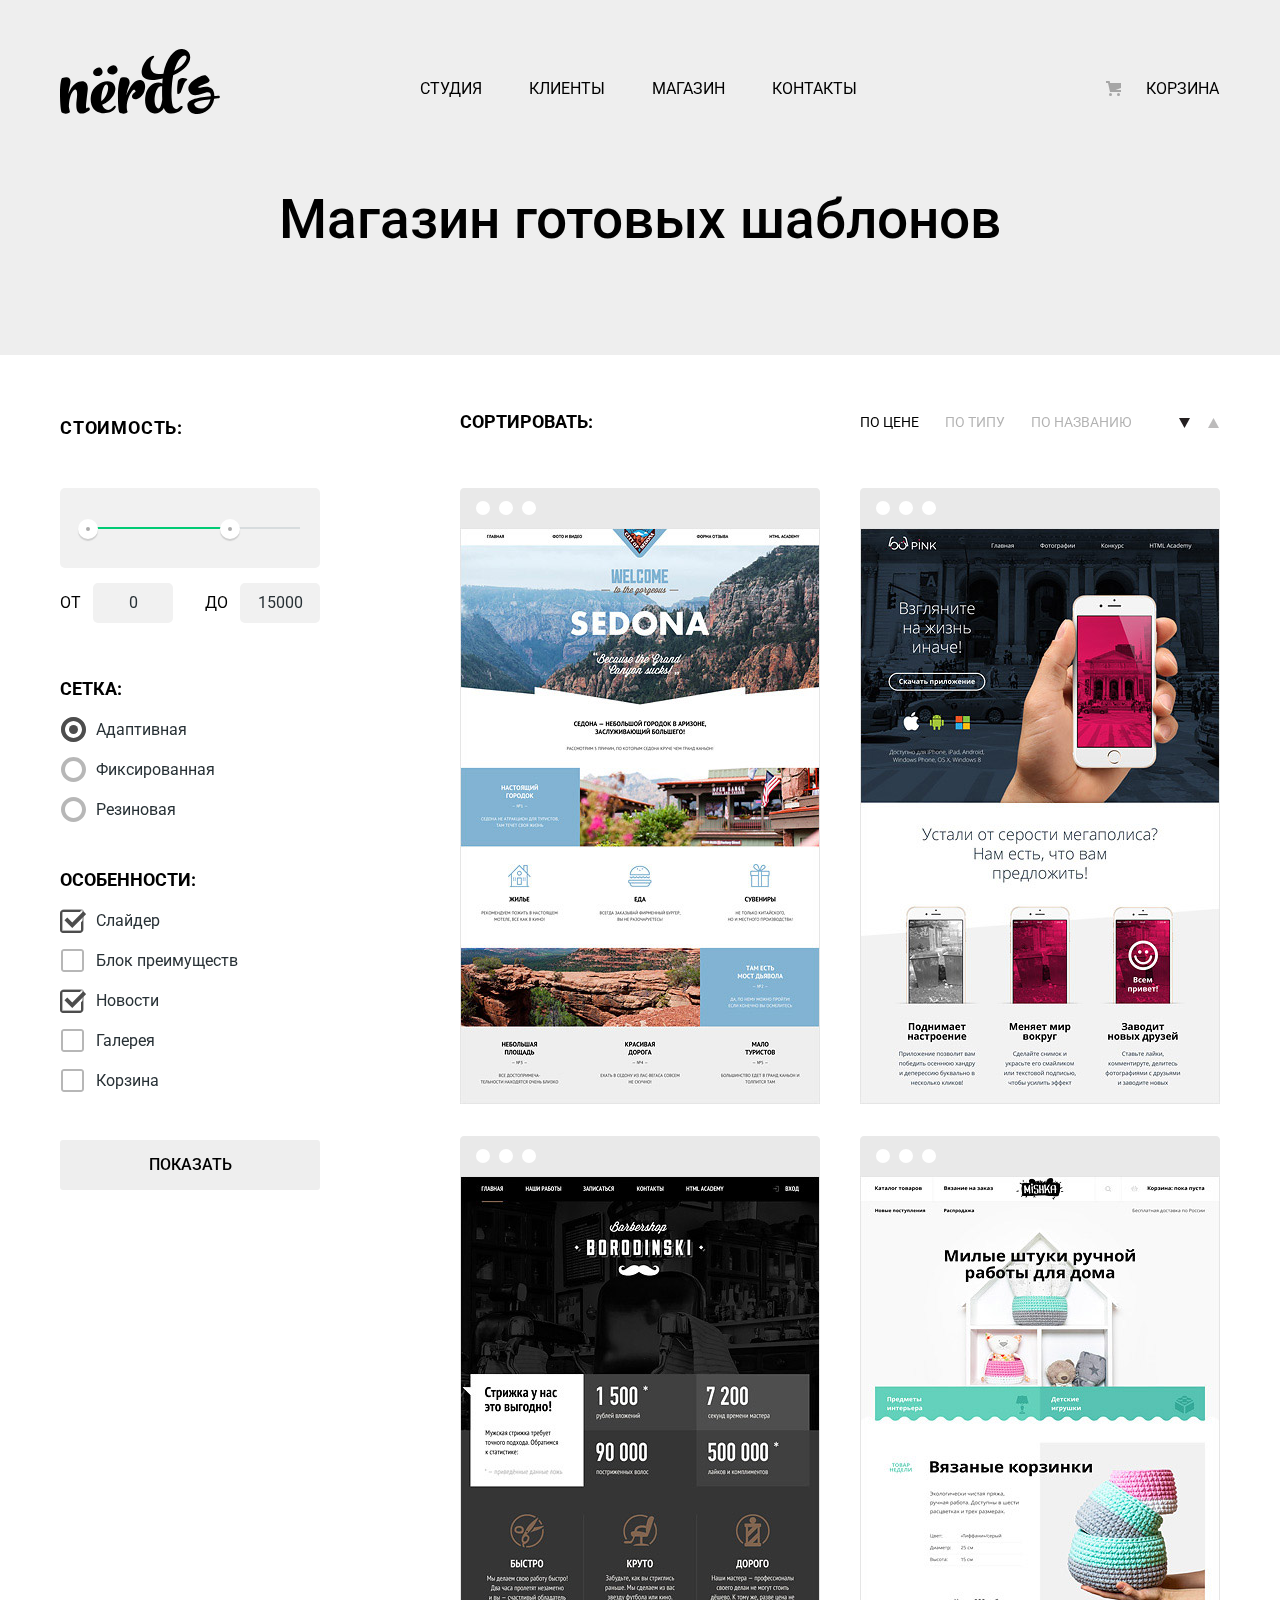
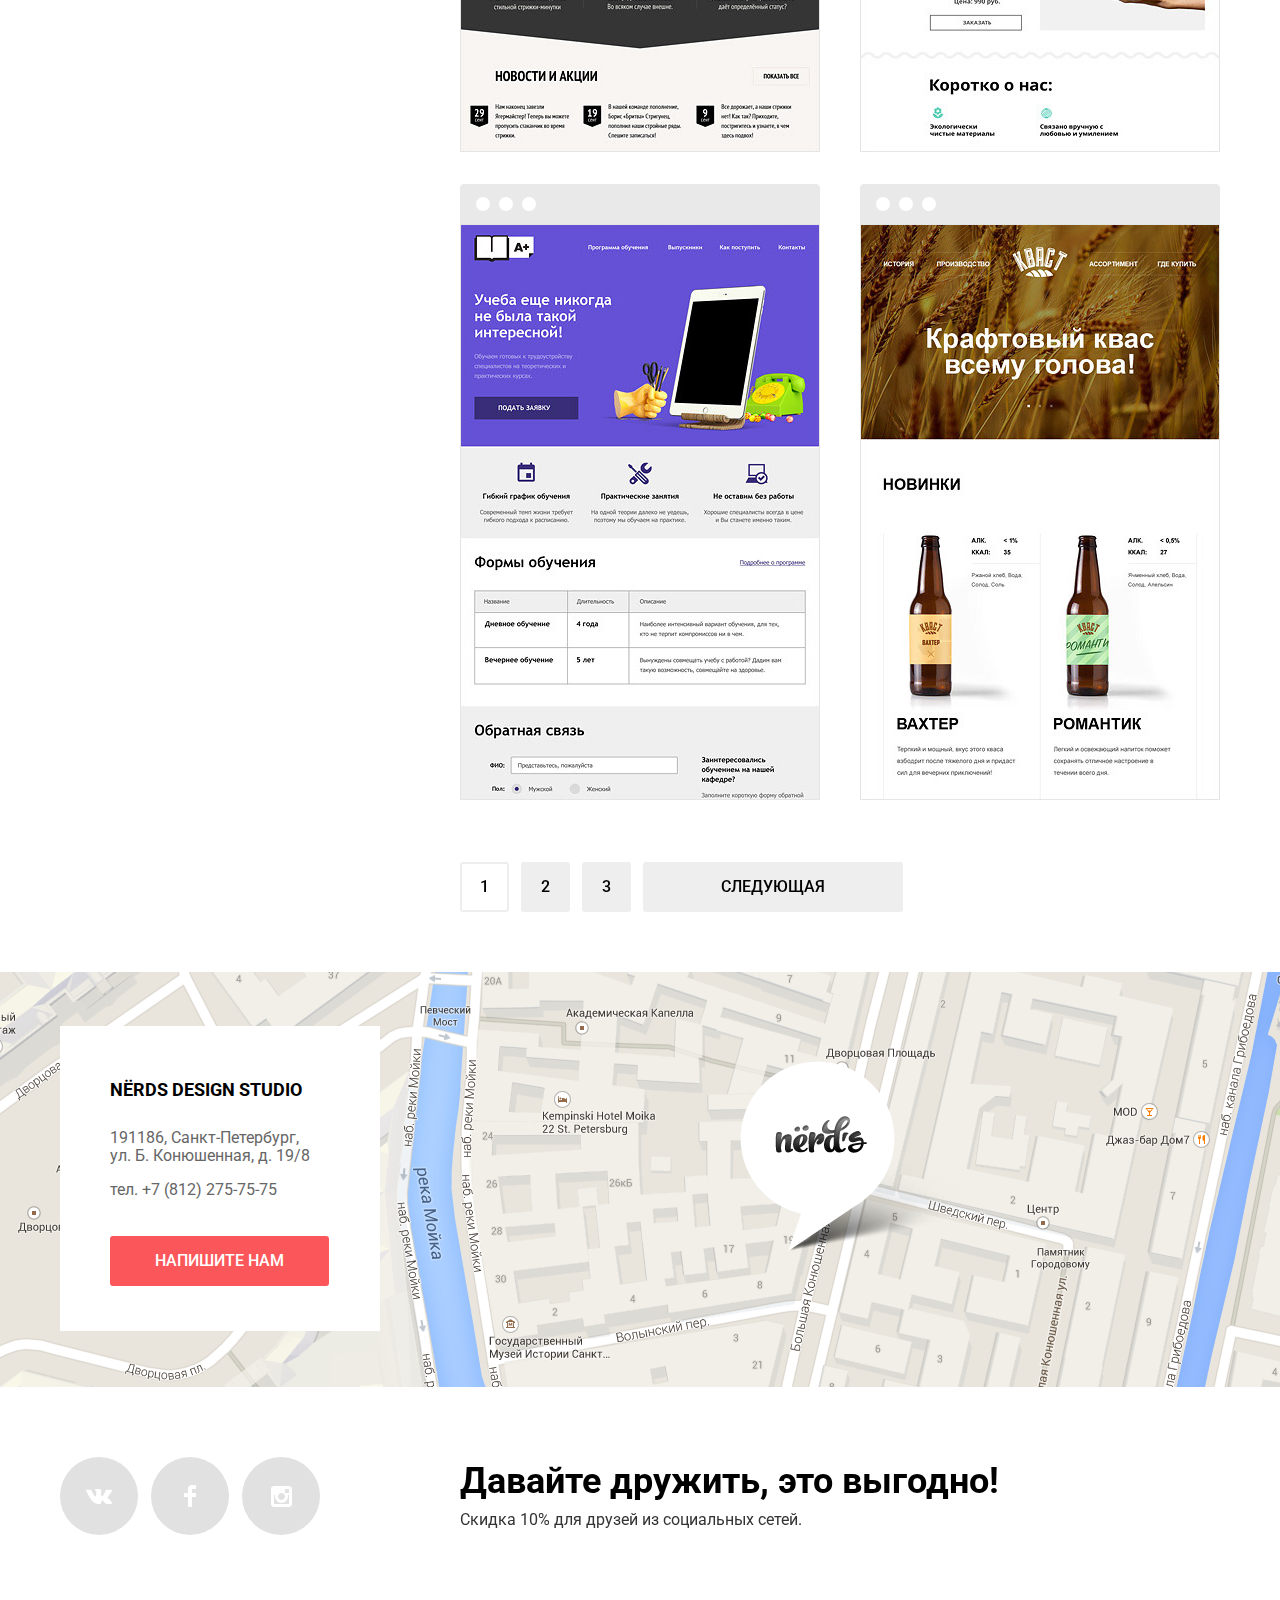
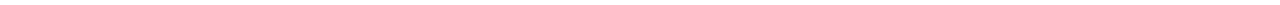
==== commit adab19c4: "защита 20062019" ====
--- a/catalog.html
+++ b/catalog.html
@@ -1,261 +1,266 @@
 <!DOCTYPE html>
 <html lang="ru">
+
 <head>
-  <meta charset="utf-8">
+    <meta charset="utf-8">
     <title>Дизайн-студия «Нёрдс»</title>
-	<link href="https://fonts.googleapis.com/css?family=Roboto:400,500,700&display=swap&subset=cyrillic" rel="stylesheet">
-	<link href="css/normalize.css" rel="stylesheet">
-  <link href="css/style.min.css" rel="stylesheet">
+    <link href="https://fonts.googleapis.com/css?family=Roboto:400,500,700&display=swap&subset=cyrillic" rel="stylesheet">
+    <link href="css/normalize.css" rel="stylesheet">
+    <link href="css/style.min.css" rel="stylesheet">
 </head>
- <body class="inner-page">
-   <header class="main-header">
-	  <div class="container">
-	   <nav class="main-navigation catalog-page">
-        <a class="main-header-logo" href="index.html">
-         <img src="img/nerds-logo.svg"  width="160" height="65" alt="Логотип дизайн-студии Нёрдс">
-        </a>
-	      <div class="site-navigation-wrapper">
-	       <ul class="site-navigation">
-          <li> <a href="#">Студия</a></li>
-          <li> <a href="#">Клиенты</a></li>
-          <li> <a href="catalog.html">Магазин</a></li>
-          <li> <a href="#">Контакты</a></li>
-       </ul>
-       <ul class="backet-navigation">
-         <li class="backet-link"><a href="backet.html">Корзина</a></li>
-       </ul>
-	   </div>
-	   </nav>
-	  </div>
-     <div class="container">
-       <h1 class="page-title">Магазин готовых шаблонов</h1>
-     </div>
-   </header>
-
-   <main class="container">
-<div class="catalog-columns">
+
+<body class="inner-page">
+    <header class="main-header">
+        <div class="container">
+            <nav class="main-navigation catalog-page">
+                <a class="main-header-logo" href="index.html">
+                    <img src="img/nerds-logo.svg" width="160" height="65" alt="Логотип дизайн-студии Нёрдс">
+                </a>
+                <div class="site-navigation-wrapper">
+                    <ul class="site-navigation">
+                        <li> <a href="#">Студия</a></li>
+                        <li> <a href="#">Клиенты</a></li>
+                        <li> <a href="catalog.html">Магазин</a></li>
+                        <li> <a href="#">Контакты</a></li>
+                    </ul>
+                    <ul class="backet-navigation">
+                        <li class="backet-link"><a href="backet.html">Корзина</a></li>
+                    </ul>
+                </div>
+            </nav>
+        </div>
+        <div class="container">
+            <h1 class="page-title">Магазин готовых шаблонов</h1>
+        </div>
+    </header>
+
+    <main class="container">
+        <div class="catalog-columns">
             <section class="filters">
- <h2 class="visually-hidden">Фильтр товаров</h2>
-  <form  class="filter" action="https://echo.htmlacademy.ru" method="post">
-    <fieldset class="filter-item">
-        <legend>Стоимость:</legend>
-        <div class="range-filter">
-          <div class="range-controls">
-            <div class="scale">
-              <div class="bar" ></div>
+                <h2 class="visually-hidden">Фильтр товаров</h2>
+                <form class="filter" action="https://echo.htmlacademy.ru" method="post">
+                    <fieldset class="filter-item">
+                        <legend>Стоимость:</legend>
+                        <div class="range-filter">
+                            <div class="range-controls">
+                                <div class="scale">
+                                    <div class="bar"></div>
+                                </div>
+                                <div class="toggle toggle-min"></div>
+                                <div class="toggle toggle-max"></div>
+                            </div>
+                            <div class="price-controls">
+                                <label class="min-price">от
+                                    <input name="min-price" type="text" value="0">
+                                </label>
+                                <label class="max-price">до
+                                    <input name="max-price" type="text" value="15000">
+                                </label>
+                            </div>
+                        </div>
+                    </fieldset>
+                    <fieldset class="form-fieldset">
+                        <legend class="form-legend">СЕТКА:</legend>
+                        <ul class="form-legend-list">
+                            <li class="filter-option">
+                                <input class="visually-hidden filter-input filter-input-radio" type="radio" name="product-group" value="adaptive" checked id="filter-adaptive">
+                                <label for="filter-adaptive">Адаптивная</label>
+                            </li>
+                            <li class="filter-option">
+                                <input class="visually-hidden filter-input filter-input-radio" type="radio" name="product-group" value="static" id="filter-static">
+                                <label for="filter-static">Фиксированная</label>
+                            </li>
+                            <li class="filter-option">
+                                <input class="visually-hidden filter-input filter-input-radio" type="radio" name="product-group" value="liquid" id="filter-liquid">
+                                <label for="filter-liquid">Резиновая</label>
+                            </li>
+                        </ul>
+                    </fieldset>
+                    <fieldset class="form-fieldset form-fieldset-bottom ">
+                        <legend class="form-legend">ОСОБЕННОСТИ:</legend>
+                        <ul>
+                            <li class="filter-option">
+                                <input class="visually-hidden filter-input filter-input-checkbox" type="checkbox" name="slider" checked id="filter-slider">
+                                <label for="filter-slider">Слайдер</label>
+                            </li>
+                            <li class="filter-option">
+                                <input class="visually-hidden filter-input filter-input-checkbox" type="checkbox" name="advantages" id="filter-advantages">
+                                <label for="filter-advantages">Блок преимуществ</label>
+                            </li>
+                            <li class="filter-option">
+                                <input class="visually-hidden filter-input filter-input-checkbox" type="checkbox" name="news" checked id="filter-news">
+                                <label for="filter-news">Новости</label>
+                            </li>
+                            <li class="filter-option">
+                                <input class="visually-hidden filter-input filter-input-checkbox" type="checkbox" name="gallery" id="filter-gallery">
+                                <label for="filter-gallery">Галерея</label>
+                            </li>
+                            <li class="filter-option">
+                                <input class="visually-hidden filter-input filter-input-checkbox" type="checkbox" name="basket" id="filter-basket">
+                                <label for="filter-basket">Корзина</label>
+                            </li>
+                        </ul>
+                    </fieldset>
+                    <button type="submit" class="filter-button button">Показать</button>
+                </form>
+            </section>
+            <div class="wrapper-side-sort-catalog">
+                <div class="side-sort">
+                    <p class="side-sort-legend">СОРТИРОВАТЬ:</p>
+                    <div class="side-sort-wrapper">
+                        <a class="side-sort-list side-sort-active" href="#">По цене</a>
+                        <a class="side-sort-list" href="#">По типу</a>
+                        <a class="side-sort-list" href="#">По названию</a>
+                    </div>
+                    <button class="side-sort-bottom side-sort-active side-sort-list"><span class="visually-hidden">Индикатор переключ вниз </span></button>
+                    <button class="side-sort-top side-sort-list"><span class="visually-hidden">Индикатор переключ вверх</span></button>
+                </div>
+                <section class="catalog">
+                    <h2 class="visually-hidden">Список шаблонов сайтов</h2>
+                    <ul class="catalog-list">
+                        <li class="catalog-item">
+                            <a href="catalog-item.html" class="catalog-item-image">
+                                <img src="img/img-sedona.jpg" width="360" height="576" alt="Шаблон сайта Sedona">
+                            </a>
+                            <div class="catalog-item-hover">
+                                <a href="catalog-item.html">
+                                    <span class="catalog-item-title">Sedona</span>
+                                    <p class="catalog-category">Информационный сайт для туристов</p>
+                                </a>
+                                <p class="catalog-item-price">
+                                    <a class="button button-item-cards" href="#">9 900 руб.</a>
+                                </p>
+                            </div>
+                        </li>
+                        <li class="catalog-item">
+                            <a href="catalog-item.html" class="catalog-item-image">
+                                <img src="img/img-pink.jpg" width="360" height="576" alt="Проект приложения Pink App">
+                            </a>
+                            <div class="catalog-item-hover">
+                                <a href="catalog-item.html">
+                                    <span class="catalog-item-title">Pink App</span>
+                                    <span class="catalog-category">Продуктовый лендинг приложения для iOS и Android</span>
+                                </a>
+                                <p class="catalog-item-price">
+                                    <a class="button button-item-cards" href="#">9 900 руб.</a>
+                                </p>
+                            </div>
+                        </li>
+                        <li class="catalog-item">
+                            <a href="catalog-item.html" class="catalog-item-image">
+                                <img src="img/img-barbershop.jpg" width="360" height="576" alt="Сайт салона красоты для мужчин Barbershop">
+                            </a>
+                            <div class="catalog-item-hover">
+                                <a href="catalog-item.html">
+                                    <span class="catalog-item-title">Barbershop</span>
+                                    <span class="catalog-category">Сайт салона красоты. Для мужчин, да.</span>
+                                </a>
+                                <p class="catalog-item-price">
+                                    <a class="button button-item-cards" href="#">9 900 руб.</a>
+                                </p>
+                            </div>
+                        </li>
+                        <li class="catalog-item">
+                            <a href="catalog-item.html" class="catalog-item-image">
+                                <img src="img/img-mishka.jpg" width="360" height="576" alt="Интернет-магазин вязаных игрушек MISHKA">
+                            </a>
+                            <div class="catalog-item-hover">
+                                <a href="catalog-item.html">
+                                    <span class="catalog-item-title">MISHKA</span>
+                                    <span class="catalog-category">Интернет-магазин вязаных игрушек</span>
+                                </a>
+                                <p class="catalog-item-price">
+                                    <a class="button button-item-cards" href="#">9 900 руб.</a>
+                                </p>
+                            </div>
+                        </li>
+                        <li class="catalog-item">
+                            <a href="catalog-item.html" class="catalog-item-image">
+                                <img src="img/img-aplus.jpg" width="360" height="576" alt="Лендинг курсов повышения квалификации A Plus">
+                            </a>
+                            <div class="catalog-item-hover">
+                                <a href="catalog-item.html">
+                                    <span class="catalog-item-title">A Plus </span>
+                                    <span class="catalog-category">Лендинг курсов повышения квалификации </span>
+                                </a>
+                                <p class="catalog-item-price">
+                                    <a class="button button-item-cards" href="#">9 900 руб.</a>
+                                </p>
+                            </div>
+                        </li>
+                        <li class="catalog-item">
+                            <a href="catalog-item.html" class="catalog-item-image">
+                                <img src="img/img-kvast.jpg" width="360" height="576" alt="Промо-сайт производителя крафтового кваса КВАСТ">
+                            </a>
+                            <div class="catalog-item-hover">
+                                <a href="catalog-item.html">
+                                    <span class="catalog-item-title">КВАСТ</span>
+                                    <span class="catalog-category">Промо-сайт производителя крафтового кваса </span>
+                                </a>
+                                <p class="catalog-item-price">
+                                    <a class="button button-item-cards" href="#">9 900 руб.</a>
+                                </p>
+                            </div>
+                        </li>
+                    </ul>
+                    <ul class="pagination-list">
+                        <li class="pagination-item pagination-item-current"><a href="#">1</a></li>
+                        <li class="pagination-item"><a href="#">2</a></li>
+                        <li class="pagination-item"><a href="#">3</a></li>
+                        <li class="pagination-item pagination-item-button"><a href="#">Следующая</a></li>
+                    </ul>
+                </section>
             </div>
-            <div class="toggle toggle-min"></div>
-            <div class="toggle toggle-max"></div>
-          </div>
-          <div class="price-controls">
-            <label class="min-price">от <input name="min-price" type="text" value="0"></label>
-            <label class="max-price">до <input name="max-price" type="text" value="15000"></label>
-          </div>
-        </div>
-    </fieldset>
-    <fieldset class="form-fieldset">
-     <legend class="form-legend">СЕТКА:</legend>
-      <ul class="form-legend-list">
-        <li class="filter-option">
-          <input class="visually-hidden filter-input filter-input-radio" type="radio" name="product-group" value="adaptive" checked id="filter-adaptive">
-          <label for="filter-adaptive">Адаптивная</label>
-        </li>
-        <li class="filter-option">
-          <input class="visually-hidden filter-input filter-input-radio" type="radio" name="product-group" value="static" id="filter-static">
-	         <label for="filter-static">Фискированная</label>
-         </li>
-         <li class="filter-option">
-           <input class="visually-hidden filter-input filter-input-radio" type="radio" name="product-group" value="liquid" id="filter-liquid" >
-	         <label  for="filter-liquid">Резиновая</label>
-         </li>
-      </ul>
-    </fieldset>
-    <fieldset class="form-fieldset form-fieldset-bottom ">
-      <legend class="form-legend">ОСОБЕННОСТИ:</legend>
-       <ul>
-         <li class="filter-option">
-           <input class="visually-hidden filter-input filter-input-checkbox" type="checkbox" name="slider" checked id="filter-slider">
-	         <label for="filter-slider">Слайдер</label>
-         </li>
-         <li class="filter-option">
-           <input class="visually-hidden filter-input filter-input-checkbox" type="checkbox" name="advantages" id="filter-advantages" >
-	         <label for="filter-advantages">Блок преимуществ</label>
-         </li>
-         <li class="filter-option">
-           <input class="visually-hidden filter-input filter-input-checkbox" type="checkbox" name="news" checked id="filter-news">
-	         <label for="filter-news">Новости</label>
-         </li>
-         <li class="filter-option">
-           <input class="visually-hidden filter-input filter-input-checkbox" type="checkbox" name="gallery" id="filter-gallery">
-	         <label for="filter-gallery">Галерея</label>
-         </li>
-         <li class="filter-option">
-           <input class="visually-hidden filter-input filter-input-checkbox" type="checkbox" name="basket" id="filter-basket" >
-	         <label for="filter-basket">Корзина</label>
-         </li>
-	      </ul>
-    </fieldset>
-     <button type="submit" class="filter-button button">Показать</button>
-  </form>
-	           </section>
-	 <div class="wrapper-side-sort-catalog">
-	   <div class="side-sort">
-	    <p class="side-sort-legend">СОРТИРОВАТЬ:</p>
-	     <div class="side-sort-wrapper">
-	      <a  class="side-sort-list side-sort-active" href="#">По цене</a>
-	      <a  class="side-sort-list" href="#">По типу</a>
-	      <a  class="side-sort-list" href="#">По названию</a>
-	     </div>
-	    <button class="side-sort-bottom side-sort-active side-sort-list"><span class="visually-hidden">Индикатор переключ вниз </span></button>
-	    <button class="side-sort-top side-sort-list"><span class="visually-hidden">Индикатор переключ вверх</span></button>
-	   </div>
-            <section class="catalog">
-  <h2 class="visually-hidden">Список шаблонов сайтов</h2>
-   <ul class="catalog-list">
-    <li class="catalog-item">
-      <a href="catalog-item.html" class="catalog-item-image" >
-       <img src="img/img-sedona.jpg" width="360" height="576" alt="Шаблон сайта Sedona">
-      </a>
-     <div class="catalog-item-hover">
-		  <a href="catalog-item.html" >
-       <span class="catalog-item-title">Sedona</span>
-		    <p class="catalog-category">Информационный сайт для туристов</p>
-		  </a>
-        <p class="catalog-item-price">
-         <a class="button button-item-cards" href="#">9 900 руб.</a>
-       </p>
-	   </div>
-    </li>
-    <li class="catalog-item">
-	     <a href="catalog-item.html" class="catalog-item-image" >
-        <img src="img/img-pink.jpg" width="360" height="576"  alt="Проект приложения Pink App">
-       </a>
-    	<div class="catalog-item-hover">
-        <a href="catalog-item.html">
-		     <span class="catalog-item-title">Pink App</span>
-          <span class="catalog-category">Продуктовый лендинг приложения для iOS и Android</span>
-        </a>
-          <p class="catalog-item-price">
-           <a class="button button-item-cards" href="#">9 900 руб.</a>
-          </p>
-		  </div>
-    </li>
-    <li class="catalog-item">
-      <a href="catalog-item.html" class="catalog-item-image" >
-        <img src="img/img-barbershop.jpg" width="360" height="576" alt="Сайт салона красоты для мужчин Barbershop">
-      </a>
-     <div class="catalog-item-hover">
-		  <a href="catalog-item.html">
-        <span class="catalog-item-title">Barbershop</span>
-        <span class="catalog-category">Сайт салона красоты. Для мужчин, да.</span>
-      </a>
-       <p class="catalog-item-price">
-         <a class="button button-item-cards" href="#">9 900 руб.</a>
-       </p>
-     </div>
-    </li>
-    <li class="catalog-item">
-        <a href="catalog-item.html" class="catalog-item-image">
-          <img src="img/img-mishka.jpg" width="360" height="576" alt="Интернет-магазин вязаных игрушек MISHKA">
-        </a>
-      <div class="catalog-item-hover">
-        <a href="catalog-item.html">
-          <span class="catalog-item-title">MISHKA</span>
-          <span class="catalog-category">Интернет-магазин вязаных игрушек</span>
-        </a>
-          <p class="catalog-item-price">
-           <a class="button button-item-cards" href="#">9 900 руб.</a>
-          </p>
-		  </div>
-      </li>
-      <li class="catalog-item">
-        <a href="catalog-item.html" class="catalog-item-image">
-          <img src="img/img-aplus.jpg" width="360" height="576" alt="Лендинг курсов повышения квалификации A Plus">
-        </a>
-      <div class="catalog-item-hover">
-		    <a href="catalog-item.html">
-          <span class="catalog-item-title">A Plus </span>
-          <span class="catalog-category">Лендинг курсов повышения квалификации </span>
-        </a>
-          <p class="catalog-item-price">
-           <a class="button button-item-cards" href="#">9 900 руб.</a>
-          </p>
-		  </div>
-      </li>
-      <li class="catalog-item">
-        <a href="catalog-item.html" class="catalog-item-image">
-          <img src="img/img-kvast.jpg" width="360" height="576" alt="Промо-сайт производителя крафтового кваса КВАСТ">
-        </a>
-		  <div class="catalog-item-hover">
-		  <a href="catalog-item.html">
-        <span class="catalog-item-title">КВАСТ</span>
-        <span class="catalog-category">Промо-сайт производителя крафтового кваса </span>
-      </a>
-          <p class="catalog-item-price">
-            <a class="button button-item-cards" href="#">9 900 руб.</a>
-          </p>
-		  </div>
-      </li>
-    </ul>
-    <ul class="pagination-list">
-        <li class="pagination-item pagination-item-current"><a href="#">1</a></li>
-        <li class="pagination-item"><a href="#">2</a></li>
-        <li class="pagination-item"><a href="#">3</a></li>
-        <li class="pagination-item pagination-item-button"><a href="#">Следующая</a></li>
-    </ul>
-            </section>
-  </div>
-</div>
-   </main>
-<footer class="main-footer  container">
-  <div class="footer-contacts-map">
-    <iframe class="yandex-map" src="https://yandex.ru/map-widget/v1/?um=constructor%3A5be50fe4789b28e61c7c01ed463c44ba8f6de978471f3501f246575c669ff961&amp;source=constructor" width="1440" height="415">
-    </iframe>
-     <div class="footer-contacts">
-       <h4>Nёrds design studio</h4>
-       <p>191186, Санкт-Петербург, </p>
-       <p>ул. Б. Конюшенная, д. 19/8 </p>
-       <p  class="footer-phone">тел. +7 (812) 275-75-75 </p>
-       <a href="#" class="button footer-contacts-button"> Напишите нам</a>
-     </div>
-  </div>
- <section class=" modal modal-write-to-us-form ">
-  <h2 class="write-header">Напишите нам</h2>
-   <form class="write-to-us-form" action="https://echo.htmlacademy.ru" method="post">
-     <label class="form-text-field">Ваше имя:<input  id="form-name" type="text" name="login" placeholder="Имя Фамилия" >
-     </label>
-     <label class="form-text-field">Ваш e-mail:<input  id="form-mail" type="email"  name="email" placeholder="email@example.com">
-     </label>
-     <label  class="form-text-area">Текст письма:<textarea id="id-form-comment" class="form-comment"  name="comment"  rows="4" placeholder="В свободной форме"></textarea>
-     </label>
-      <button class="button button-modal " type="submit">ОТПРАВИТЬ</button>
-    </form>
-      <button class="modal-close" >Закрыть</button>
- </section>
-	  <div class="footer-social-discount">
-     <div class="footer-social">
-      <ul class="social-list">
-        <li><a href="#" class="social-button"><span class="visually-hidden">Вконтакте</span>
-          <svg xmlns="http://www.w3.org/2000/svg" width="26" height="15" viewBox="0 0 26 15"><path fill="#FFF" d="M16.138 11.51c.956-.309 2.18 2.04 3.483 2.939.978.681 1.727.534 1.727.534l3.473-.05s1.815-.112.957-1.554c-.071-.12-.503-1.069-2.585-3.022-2.177-2.043-1.882-1.712.739-5.244 1.597-2.153 2.236-3.468 2.036-4.028-.192-.539-1.365-.399-1.365-.399L20.69.713c-.381.001-.704.119-.851.515-.003.004-.621 1.666-1.445 3.079-1.741 2.989-2.436 3.148-2.724 2.961-.661-.433-.494-1.737-.494-2.664 0-2.897.432-4.105-.846-4.417-.427-.104-.739-.172-1.828-.182-1.392-.021-2.574 0-3.244.329-.445.223-.786.712-.579.74.26.035.843.16 1.155.586.401.552.389 1.789.389 1.789s.229 3.411-.54 3.834c-.528.29-1.25-.302-2.803-3.016-.793-1.388-1.392-2.922-1.392-2.922s-.116-.285-.326-.441c-.25-.185-.6-.244-.6-.244L.848.684S.29.7.085.946c-.182.218-.015.668-.015.668s2.909 6.881 6.203 10.347c3.02 3.182 6.452 2.971 6.452 2.971h1.555s.469-.054.709-.312c.224-.24.214-.691.214-.691s-.031-2.109.935-2.419z"/>
-          </svg>
-		    </a></li>
-        <li><a href="https://facebook.com" class="social-button"><span class="visually-hidden">Facebook</span>
-          <svg xmlns="http://www.w3.org/2000/svg" width="12" height="22" viewBox="0 0 12 22"><path fill="#FFF" d="M12 4V0H8a4 4 0 0 0-4 4v4H0v4h4v10h4V12h4V8H8V4h4z"/>
-          </svg>
-        </a></li>
-        <li> <a href="https://instagram.com" class="social-button"><span class="visually-hidden">Instagram</span>
-          <svg xmlns="http://www.w3.org/2000/svg" width="21" height="21" viewBox="0 0 21 21"><path fill="#FFF" d="M18 0H3C1.35 0 0 1.35 0 3v15c0 1.65 1.35 3 3 3h15c1.65 0 3-1.35 3-3V3c0-1.65-1.35-3-3-3zm-7.5 7c1.93 0 3.5 1.57 3.5 3.5S12.43 14 10.5 14 7 12.43 7 10.5 8.57 7 10.5 7zM18 18H3V9h1.181A6.504 6.504 0 0 0 4 10.5a6.5 6.5 0 1 0 13 0 6.45 6.45 0 0 0-.181-1.5H18v9zm0-11h-4V3h4v4z"/>
-		      </svg>
-		    </a></li>
-      </ul>
-     </div>
-      <p class="footer-discount">
-       <b>Давайте дружить, это выгодно!</b>
-       Скидка 10% для друзей из социальных сетей.
-      </p>
-   </div>
-</footer>
-<div class="modal-overlay" id="modal-overlay"> </div>
-    <script src="js/modal.js"></script>
- </body>
-</html>
+        </div>
+    </main>
+    <footer class="main-footer  container">
+        <div class="footer-contacts-map">
+            <iframe class="yandex-map" src="https://yandex.ru/map-widget/v1/?um=constructor%3A5be50fe4789b28e61c7c01ed463c44ba8f6de978471f3501f246575c669ff961&amp;source=constructor" width="1440" height="415">
+            </iframe>
+            <div class="footer-contacts">
+                <h4>Nёrds design studio</h4>
+                <p>191186, Санкт-Петербург, </p>
+                <p>ул. Б. Конюшенная, д. 19/8 </p>
+                <p class="footer-phone">тел. +7 (812) 275-75-75 </p>
+                <a href="writetous.html" class="button footer-contacts-button"> Напишите нам</a>
+            </div>
+        </div>
+        <section class=" modal modal-write-to-us-form ">
+            <h2 class="write-header">Напишите нам</h2>
+            <form class="write-to-us-form" action="https://echo.htmlacademy.ru" method="post">
+                <label class="form-text-field">Ваше имя:
+                    <input id="form-name" type="text" name="login" placeholder="Имя Фамилия">
+                </label>
+                <label class="form-text-field">Ваш e-mail:
+                    <input id="form-mail" type="email" name="email" placeholder="email@example.com">
+                </label>
+                <label class="form-text-area">Текст письма:
+                    <textarea id="id-form-comment" class="form-comment" name="comment" rows="4" placeholder="В свободной форме"></textarea>
+                </label>
+                <button class="button button-modal " type="submit">ОТПРАВИТЬ</button>
+            </form>
+            <button class="modal-close">Закрыть</button>
+        </section>
+        <div class="footer-social-discount">
+            <div class="footer-social">
+                <ul class="social-list">
+                    <li> <a href="#" class="social-button social-button-vk"><span class="visually-hidden">Вконтакте</span>
+	      		 </a></li>
+
+                    <li> <a href="https://facebook.com" class="social-button social-button-fb"><span class="visually-hidden">Facebook</span>
+         				 </a></li>
+
+                    <li> <a href="https://instagram.com" class="social-button social-button-insta"><span class="visually-hidden">Instagram</span>
+		    		 </a></li>
+                </ul>
+            </div>
+            <p class="footer-discount">
+                <b>Давайте дружить, это выгодно!</b> Скидка 10% для друзей из социальных сетей.
+            </p>
+        </div>
+    </footer>
+    <div class="modal-overlay" id="modal-overlay"> </div>
+    <script src="js/modal.min.js"></script>
+</body>
+
+</html>--- a/css/style.min.css
+++ b/css/style.min.css
@@ -1 +1 @@
-@keyframes bounce{0%{transform:translateY(-2000px)}70%{transform:translateY(30px)}90%{transform:translateY(-10px)}to{transform:translateY(0)}}@keyframes shake{0%,to{transform:translateX(0)}10%,30%,50%,70%,90%{transform:translateX(-10px)}20%,40%,60%,80%{transform:translateX(10px)}}body{margin:0;padding:0;font-family:"Roboto",Arial,sans-serif;font-size:16px;line-height:24px;font-weight:400;color:#000;background-color:#fff}a{text-decoration:none}img{max-width:100%;height:auto}.visually-hidden:not(:focus):not(:active),input[type=checkbox].visually-hidden,input[type=radio].visually-hidden{position:absolute;width:1px;height:1px;margin:-1px;border:0;padding:0;white-space:nowrap;clip-path:inset(100%);clip:rect(0 0 0 0);overflow:hidden}.main-header{width:100%;margin-bottom:82px;background-color:#eee}.inner-page .main-header{margin-bottom:58px}.main-navigation{display:flex;flex-direction:row;align-items:center;justify-content:space-between;font-size:16px;line-height:30px;color:#000;text-transform:uppercase;margin-bottom:0;padding-top:49px;padding-bottom:1px}.inner-page .main-navigation{margin-bottom:67px}.inner-page .page-title{margin:0;padding:0 0 108px;text-align:center}.container{width:1160px;margin:0 auto;padding:0 20px}.site-navigation-wrapper{display:flex;width:800px;margin-top:5px;justify-content:space-between;align-items:center}.site-navigation{display:flex;flex-wrap:wrap;justify-content:flex-start;align-items:center;width:640px;padding:0;margin:0 60px 0 0}.site-navigation-current{position:relative}.site-navigation-current::after,.site-navigation-current:active::after{content:"";position:absolute;right:25px;bottom:5;left:25px;height:2px;background-color:#fb565a}.backet-navigation{width:120px;padding:0;margin:0 0 0 auto}.backet-navigation,.site-navigation{list-style:none}.backet-navigation a,.site-navigation a{color:#000;display:block;vertical-align:middle}.site-navigation a{margin-right:47px;padding:0}.backet-navigation a{padding:0 16px}.backet-navigation .backet-link{position:relative;padding-left:30px}.backet-link::before{content:"";position:absolute;top:7px;left:6px;width:16px;height:18px;background-image:url(../img/cart-icon.svg);background-repeat:no-repeat;background-position:0 0}.backet-navigation a:focus,.backet-navigation a:hover,.site-navigation a:focus,.site-navigation a:hover{color:#fb565a}.backet-navigation a:active,.site-navigation a:active{color:#a6a6a6}.slider-header{color:#000;font-size:55px;line-height:55px;text-transform:uppercase}.site-navigation a:first-child{padding-left:19}.main-header-logo{margin-right:184px}.main-header-logo:hover{filter:alpha (Opacity=80);opacity:.8}.main-header-logo:active{filter:alpha (Opacity=30);opacity:.3}.services{margin-bottom:80px}.services-list{display:flex;flex-wrap:wrap;margin:0;padding:0;list-style:none}.services-item{text-align:left;margin-left:100px;width:300px}.services-item-fisrt{margin-left:0}.services-img img{padding:0;margin:0 0 18px}.services-item h3{font-size:24px;line-height:30px;font-weight:700;text-transform:uppercase;padding:0;margin:0 0 15px}.services-item p{padding:0;margin:0 0 32px;width:260px}.slider{position:relative;background-color:#eee}.slider-controls{position:absolute;left:50%;bottom:104px;z-index:100;width:160px;height:18px;text-align:center;font-size:0;transform:translateX(-50%)}.slider-controls label{position:relative;display:inline-block;width:18px;height:18px;padding:8px;border-radius:50%;cursor:pointer}.slider-controls label::after{content:"";position:absolute;top:8px;left:8px;z-index:1;width:18px;height:18px;background:#fff;border-radius:50%}.slider-list{margin:0;padding:0;list-style:none}.slider-item{display:none;padding:65px 0 78px}.slider-item:nth-child(1){background-image:url(../img/slide1.png);background-repeat:no-repeat;background-position:93% 7px}.slider-item:nth-child(2),.slider-item:nth-child(3){background-image:url(../img/slide2.png);background-repeat:no-repeat;background-position:100% 0}.slider-item:nth-child(3){background-image:url(../img/slide3.png);background-position:100% 20px}#product-1:checked~.slider-list .slider-item:nth-child(1),#product-2:checked~.slider-list .slider-item:nth-child(2),#product-3:checked~.slider-list .slider-item:nth-child(3){display:block}#product-1:checked~.slider-controls .slider-controls-item--1::before,#product-2:checked~.slider-controls .slider-controls-item--2::before,#product-3:checked~.slider-controls .slider-controls-item--3::before{content:"";position:absolute;left:50%;top:50%;z-index:2;width:4px;height:4px;margin:-4px;background-color:inherit;border:2px solid #c1c1c1;border-radius:50%}.slider-item h3{max-width:600px;margin:0 0 28px;font-size:55px;line-height:55px;font-weight:500}.slider-item p{max-width:430px;margin:0 0 39px}.about-achievements{display:flex;justify-content:space-between;margin-bottom:47px}.about{width:660px;padding:0;margin:46px 0 0}.about p{padding:0;margin:0 0 32px}.achievements{width:360px;padding-top:10px}.about-list{list-style:none;margin:0;padding:0}.about-list li{position:relative;margin-bottom:25px;padding-left:36px}.about-list li:before{content:"";position:absolute;top:11px;left:0;width:25px;height:2px;background-color:#fb565a}.about-header{font-size:45px;font-weight:500;line-height:45px;color:#000;margin-bottom:35px}.line{width:1160px;height:2px;background:#eee;margin-bottom:30px}.about-servises{margin-top:40px}.about-servises h4,.table-heading{font-weight:700;color:#000;text-transform:uppercase;padding:0;margin:10px 0 22px}.table-heading{font-size:16px;line-height:24px;margin:30px 0 58px;padding:0 0 0 17px}.achivements-numbers{width:100px;margin-right:18px}.achivements-numbers p,.gallery-list a{margin:0;padding:0}.achivements-numbers-wrapper{display:flex;align-items:center}.achivements-numbers p:first-child{list-style:none;font-size:45px;font-weight:700;line-height:10px;color:#000;margin-bottom:35px}.achivements-numbers p:last-child{line-height:18px}.line-gallery{width:1160px;height:2px;background:#eee;margin-bottom:38px}.gallery-item,.gallery-list{display:flex;align-items:center}.gallery-list{list-style:none;margin:0;padding:5px 0 3px;justify-content:space-between}.gallery-item{position:relative;flex-direction:row;justify-content:space-around;min-height:108px}.gallery{margin-bottom:26px}.gallery-list li{position:relative;margin:0;padding:0;width:260px}.gallery-list-devider:after{content:"";position:absolute;top:19px;left:279px;width:2px;height:52px;background-color:#eee;opacity:1}.gallery-list li:last-child:after{width:0;height:0}.gallery-item a{opacity:.2;margin-left:100px}.gallery-list a:first-child{margin-left:0}.filter-input-checkbox:hover+label::before,.gallery-item a:hover{opacity:1}.gallery-item:active{opacity:.1}.button{display:block;width:240px;padding:16px 0;font:inherit;font-size:16px;font-weight:500;line-height:18px;color:#fff;vertical-align:middle;text-transform:uppercase;text-align:center;text-decoration:none;background-color:#fb565a;border-radius:3px;border:0}.button-servises{width:160px}.button-item-cards{width:200px}.button:focus,.button:hover{background-color:#e74246}.button:active{background-color:#d7373b;color:rgba(255,255,255,.3);box-shadow:0 3px rgba(0,0,0,.1) inset}.button-green{background-color:#00ca74}.button-green:focus,.button-green:hover{background-color:#00bc6c}.button-green:active{background-color:#00aa62;color:rgba(255,255,255,.3)}.button-yellow{background-color:#efc84a}.button-yellow:focus,.button-yellow:hover{background-color:#eab534}.button-yellow:active{background-color:#e5a722;color:rgba(255,255,255,.3)}.main-footer{margin-top:80px}.inner-page .main-footer{margin-top:60px}.footer-contacts-map{position:relative;width:1440px;height:415px;background-image:url(../img/map-marker.png);background-repeat:no-repeat;background-color:#eee;margin-bottom:70px;left:50%;margin-left:-720px}.footer-contacts{position:absolute;display:flex;flex-direction:column;flex-wrap:wrap;padding-left:50px;top:54px;left:140px;width:270px;background-color:#fff}.footer-contacts h4{font-size:18px;line-height:30px;font-weight:700;margin:49px 0 24px;text-transform:uppercase}.footer-contacts p{margin:0;color:#666;line-height:18px}.footer-contacts p:nth-child(3){margin-bottom:16px}.footer-contacts p:nth-child(4){margin-bottom:37px}.footer-contacts-button{width:219px;margin-bottom:45px}.social-list{display:flex;flex-wrap:wrap;justify-content:space-between;width:260px;list-style:none;margin:0 auto;padding:0}.footer-discount b{font-size:36px;font-weight:700;line-height:36px;color:#000;margin-bottom:10px;margin-top:6px}.footer-discount{display:flex;flex-direction:column;align-items:left;font-size:16px;font-weight:400;line-height:22px;color:#333;width:900px;margin:0 0 0 140px}.footer-discount-social{line-height:22px;margin:0}.social-button:hover{background-color:#e74246}.social-button:focus{background-color:#d7373b}.social-button:focus path{opacity:.3}.footer-social-discount{display:flex;margin-bottom:70px}.footer-social{width:260px;margin:0}.social-button{display:flex;align-items:center;justify-content:center;width:80px;height:80px;border-radius:50%;background-color:#e1e1e1}.page-title{font-size:55px;font-weight:500;line-height:55px;color:#000}.form-legend{font-size:18px;font-weight:700;line-height:30px;color:#000;margin-bottom:16px}.filters{width:260px;padding:0;margin:0 100px 0 0}.catalog{width:800px}.catalog-columns{display:flex;justify-content:space-between}.wrapper-side-sort-catalog{display:flex;flex-direction:column;position:relative}.filter-input+label{font-size:16px;font-weight:400;line-height:20px;color:#283136}.filter-option{list-style:none;margin-bottom:20px;padding-left:36px}.filter-option label{position:relative;display:block;cursor:pointer;user-select:none}.filter-input-checkbox+label::before{content:"";position:absolute;top:-2px;left:-35px;width:26px;height:23px;background-image:url(../img/checkbox-off.svg);background-repeat:no-repeat;background-position:0 0;opacity:.4}.filter-input-checkbox:checked+label::after{content:"";position:absolute;top:-1px;left:-36px;width:26px;height:23px;background-image:url(../img/checkbox-on.svg);background-repeat:no-repeat;background-position:0 0}.filter-input-radio+label::before{content:"";position:absolute;top:-3px;left:-35px;width:25px;height:25px;background-image:url(../img/radio-off.svg);background-repeat:no-repeat;background-position:0 0;opacity:.4}.filter-input-radio:hover+label::before{opacity:1}.filter-input-radio:checked+label::after{content:"";position:absolute;top:-3px;left:-35px;width:25px;height:25px;background-image:url(../img/radio-on.svg);background-repeat:no-repeat;background-position:0 0}.filter-input+label:disabled{opacity:.1}.filter-button{width:260px;background-color:#eee;color:#000}.filter-button:focus,.filter-button:hover{background-color:#dfdfdf}.filter-button:active{background-color:#d5d5d5;box-shadow:0 3px 0 0 #bfbfbf inset;color:#000}fieldset{border:0}.side-sort{display:flex;flex-wrap:wrap;width:760px;padding:0;margin:0 0 57px 40px}.side-sort-legend{font-size:18px;font-weight:700;line-height:18px;color:#000}.side-sort-wrapper{box-sizing:border-box;display:flex;flex-wrap:wrap;justify-content:space-between;width:272px;margin-left:267px}.side-sort-list{font-size:14px;font-weight:400;line-height:18px;color:#000;opacity:.3;text-transform:uppercase}.side-sort-bottom,.side-sort-top{position:absolute;background-image:url(../img/icon-down-dir.svg);background-repeat:no-repeat;background-position:0 0;width:11px;height:10px;top:5px;right:29px;border:0;background-color:transparent}.side-sort-top{background-image:url(../img/icon-up-dir.svg);right:0}.side-sort-list:hover{opacity:.6}.catalog-item:hover::before,.side-sort-active,.side-sort-list:active{opacity:1}.catalog-list{display:flex;flex-wrap:wrap;list-style:none;padding:0;margin:0 0 30px}.catalog-item{position:relative;width:360px;margin-bottom:25px;margin-left:40px;display:block;flex-basis:360px;overflow:hidden}.catalog-category{font-size:16px;font-weight:400;line-height:18px;color:#666;display:block;padding:0;max-width:210px;margin:0 0 30px;text-align:center}.side-sort-legend{margin:0}.catalog-item-title{display:block;font-size:18px;font-weight:700;line-height:30px;color:#000;text-transform:uppercase;margin-bottom:15px;margin-top:15px;text-align:center}.catalog-item-title:hover{color:#f66}.catalog-item-title:active{color:#000;opacity:.3}.catalog-item-hover{display:flex;flex-wrap:wrap;justify-content:center;width:360px;min-height:230px;padding:27px;background-color:#eee;position:absolute;bottom:7px;z-index:-1;left:0;right:0;margin-left:auto;margin-right:auto;box-sizing:border-box}.catalog-item:hover .catalog-item-hover{position:absolute;bottom:7px;z-index:1;opacity:1}.catalog-item-price{padding:0;margin:0 0 15px}.catalog-item-image,.catalog-item-image a{margin:0;padding:0}.catalog-item::before{content:"";top:-39px;background-image:url(../img/browser.svg);width:360px;height:40px;opacity:.12;display:block}.pagination-list{display:flex;flex-wrap:wpar;font-size:16px;font-weight:500;line-height:18px;text-transform:uppercase;list-style:none;padding:0;margin:0 0 0 40px}.pagination-item{margin:0}.pagination-item a{display:block;padding:16px 20px;color:#000;margin-right:12px;background-color:#eee;border-radius:3px}.pagination-item-current a{padding:14px 18px;border:2px solid #eee;background-color:transparent}.pagination-item:last-child{margin-right:0}.pagination-item a:hover{background-color:#dfdfdf}.pagination-item a:active{background-color:#d5d5d5;box-shadow:0 3px 0 0 #bfbfbf inset}.pagination-item-button{width:272px;text-align:center}.modal-write-to-us-form{position:fixed;bottom:180px;border:0 solid gray;border-radius:0;width:960px;max-width:100%;padding:84px 100px;background-color:#fff;box-sizing:border-box;box-shadow:0 20px 40px rgba(0,0,0,.75);left:50%;margin:0 0 0 -480px;z-index:110}.modal-overlay{z-index:-2;position:fixed;top:0;left:0;width:100%;height:100%}.overlay-show{z-index:100;display:flex}.modal.closed{display:none}.write-to-us-form{display:flex;flex-wrap:wrap;justify-content:space-between;width:760px}.form-item{width:360px}.form-text-area,.form-text-field{font-weight:700}.form-comment{display:block;width:730px;font-weight:400;font-size:16px;line-height:18px;padding:10px 15px}.write-header{display:block;font-size:55px;line-height:55px;font-weight:500;margin:0 0 50px}.write-to-us-form input[type=email],.write-to-us-form input[type=text]{box-sizing:border-box;width:360px;padding:10px 40px 10px 15px;font-size:16px;line-height:18px}.write-to-us-form text-area{width:100%}.form-text-field{width:360px}.form-text-area{width:100%;margin-bottom:50px}.modal-close,.modal-close::after{position:absolute;width:27px;height:27px;margin:0;padding:0}.modal-close{font-size:0;cursor:pointer;border:0;background-color:transparent;right:90px;top:77px}.modal-close::after{content:"";background-image:url(../img/close-cross.svg);background-repeat:no-repeat;right:0;top:0}.button-modal{height:50px}.form-comment,.form-text-field input{background-color:transparent;border:2px solid #d7dcde;color:#999;margin-bottom:35px;margin-top:10px}.form-comment:hover,.form-text-field input:hover{border-color:#b4b9bb;color:#b4b9bb}.form-comment:focus,.form-text-field input:focus{border-color:#000;color:#000}.form-item input:invalid{border-color:#e74246;color:#e74246}.modal{position:fixed;display:none;color:#000}.modal-show{display:block;animation:bounce .7s}.modal-error{animation:shake .6s}.filter-item{padding:0;margin:0 0 55px;border:0}.range-filter{width:260px;margin-top:51px}.filter-item legend{font-size:18px;line-height:24px;text-transform:uppercase;font-weight:700}.range-controls{position:relative;height:41px;margin-bottom:15px;padding-top:39px;padding-right:20px;padding-left:20px;background-color:#f1f1f1;border-radius:5px}.range-controls .scale{height:2px;background:#d7dcde}.range-controls .bar{width:70%;height:2px;background:#00ca74}.range-controls .toggle{position:absolute;top:31px;left:0;width:4px;height:4px;padding:0;border:8px solid #fff;background-color:#ababab;box-shadow:0 2px 1px 0 #cfcfcf;border-radius:50%;cursor:pointer}.range-controls .toggle-min{left:18px}.range-controls .toggle-max{left:160px}.price-controls{font-size:0}.price-controls label{display:inline-block;width:50%;font-size:16px;text-transform:uppercase}.price-controls input{width:60px;padding:9px 10px;margin-left:8px;font-family:Roboto,Arial,sans-serif;font-size:16px;text-align:center;color:#283136;border:0;border-radius:5px;background:#f1f1f1}.max-price{text-align:right}.filter ul{padding:0;margin:0}.form-fieldset{padding:0;margin:0 0 25px}.form-fieldset-bottom{margin-bottom:29px}.yandex-map{border:0}+body{margin:0;padding:0;font-family:"Roboto",Arial,sans-serif;font-size:16px;line-height:24px;font-weight:400;color:#000;background-color:#fff}a{text-decoration:none}img{max-width:100%;height:auto}.visually-hidden:not(:focus):not(:active),input[type="checkbox"].visually-hidden,input[type="radio"].visually-hidden{position:absolute;width:1px;height:1px;margin:-1px;border:0;padding:0;white-space:nowrap;-webkit-clip-path:inset(100%);clip-path:inset(100%);clip:rect(0 0 0 0);overflow:hidden}.main-header{width:100%;margin-bottom:82px;background-color:#eee}.inner-page .main-header{margin-bottom:58px}.main-navigation{display:-webkit-box;display:-ms-flexbox;display:flex;-webkit-box-orient:horizontal;-webkit-box-direction:normal;-ms-flex-direction:row;flex-direction:row;-webkit-box-align:center;-ms-flex-align:center;align-items:center;-webkit-box-pack:justify;-ms-flex-pack:justify;justify-content:space-between;font-size:16px;line-height:30px;color:#000;text-transform:uppercase;margin-bottom:0;padding-top:49px;padding-bottom:1px}.inner-page .main-navigation{margin-bottom:67px}.inner-page .page-title{margin:0;padding:0;padding-bottom:108px;text-align:center}.container{width:1160px;margin:0 auto;padding:0 20px}.site-navigation-wrapper{display:-webkit-box;display:-ms-flexbox;display:flex;width:800px;margin-top:5px;-webkit-box-pack:justify;-ms-flex-pack:justify;justify-content:space-between;-webkit-box-align:center;-ms-flex-align:center;align-items:center}.site-navigation{display:-webkit-box;display:-ms-flexbox;display:flex;-ms-flex-wrap:wrap;flex-wrap:wrap;-webkit-box-pack:start;-ms-flex-pack:start;justify-content:flex-start;-webkit-box-align:center;-ms-flex-align:center;align-items:center;width:640px;margin:0;padding:0;margin-right:60px}.site-navigation-current{position:relative}.site-navigation-current::after,.site-navigation-current:active::after{content:"";position:absolute;right:25px;bottom:5;left:25px;height:2px;background-color:#fb565a}.backet-navigation{width:120px;margin:0;padding:0;margin-left:auto}.site-navigation,.backet-navigation{list-style:none}.site-navigation a{color:#000;display:block;vertical-align:middle;padding:0 0;margin-right:47px}.backet-navigation a{color:#000;display:block;vertical-align:middle;padding:0 16px}.backet-navigation .backet-link{position:relative;padding-left:30px}.backet-link::before{content:"";position:absolute;top:7px;left:6px;width:16px;height:18px;background-image:url(../img/cart-icon.svg);background-repeat:no-repeat;background-position:0 0}.site-navigation a:hover,.site-navigation a:focus,.backet-navigation a:hover,.backet-navigation a:focus{color:#fb565a}.site-navigation a:active,.backet-navigation a:active{color:#a6a6a6}.slider-header{color:#000;font-size:55px;line-height:55px;text-transform:uppercase}.site-navigation a:first-child{padding-left:19}.main-header-logo{margin-right:184px}.main-header-logo:hover{-webkit-filter:alpha (Opacity=80);filter:alpha (Opacity=80);opacity:.8}.main-header-logo:active{-webkit-filter:alpha (Opacity=30);filter:alpha (Opacity=30);opacity:.3}.services{margin-bottom:80px}.services-list{display:-webkit-box;display:-ms-flexbox;display:flex;-ms-flex-wrap:wrap;flex-wrap:wrap;margin:0;padding:0;list-style:none}.services-item{text-align:left;margin-left:100px;width:300px}.services-item-fisrt{margin-left:0}.services-img img{margin:0;padding:0;margin-bottom:18px}.services-item h3{font-size:24px;line-height:30px;font-weight:700;text-transform:uppercase;margin:0;padding:0;margin-bottom:15px}.services-item p{margin:0;padding:0;margin-bottom:32px;width:260px}.slider{position:relative;background-color:#eee}.slider-controls{position:absolute;left:50%;bottom:104px;z-index:100;width:160px;height:18px;text-align:center;font-size:0;-webkit-transform:translateX(-50%);-ms-transform:translateX(-50%);transform:translateX(-50%)}.slider-controls label{position:relative;display:inline-block;width:18px;height:18px;padding:8px;border-radius:50%;cursor:pointer}.slider-controls label::after{content:"";position:absolute;top:8px;left:8px;z-index:1;width:18px;height:18px;background:#fff;border-radius:50%}.slider-list{margin:0;padding:0;list-style:none}.slider-item{display:none;padding:65px 0 78px 0}.slider-item:nth-child(1){background-image:url(../img/slide1.png);background-repeat:no-repeat;background-position:93% 7px}.slider-item:nth-child(2){background-image:url(../img/slide2.png);background-repeat:no-repeat;background-position:100% 0}.slider-item:nth-child(3){background-image:url(../img/slide3.png);background-repeat:no-repeat;background-position:100% 20px}#product-1:checked~.slider-list .slider-item:nth-child(1){display:block}#product-2:checked~.slider-list .slider-item:nth-child(2){display:block}#product-3:checked~.slider-list .slider-item:nth-child(3){display:block}#product-1:checked~.slider-controls .slider-controls-item--1::before,#product-2:checked~.slider-controls .slider-controls-item--2::before,#product-3:checked~.slider-controls .slider-controls-item--3::before{content:"";position:absolute;left:50%;top:50%;z-index:2;width:4px;height:4px;margin:-4px;background-color:inherit;border:2px solid #c1c1c1;border-radius:50%}.slider-item h3{max-width:600px;margin:0;margin-bottom:28px;font-size:55px;line-height:55px;font-weight:500}.slider-item p{max-width:430px;margin:0;margin-bottom:39px}.about-achievements{display:-webkit-box;display:-ms-flexbox;display:flex;-webkit-box-pack:justify;-ms-flex-pack:justify;justify-content:space-between;margin-bottom:47px}.about{width:660px;margin:0;padding:0;margin-top:46px}.about p{margin:0;padding:0;margin-bottom:32px}.achievements{width:360px;padding-top:10px}.about-list{list-style:none;margin:0;padding:0}.about-list li{position:relative;margin-bottom:25px;padding-left:36px}.about-list li:before{content:"";position:absolute;top:11px;left:0;width:25px;height:2px;background-color:#fb565a}.about-header{font-size:45px;font-weight:500;line-height:45px;color:#000;margin-bottom:35px}.line{width:1160px;height:2px;background:#eee;margin-bottom:30px}.about-servises{margin-top:40px}.about-servises h4{font-weight:700;color:#000;text-transform:uppercase;margin:0;padding:0;margin-bottom:22px;margin-top:10px}.table-heading{font-size:16px;font-weight:700;line-height:24px;color:#000;text-transform:uppercase;margin:0;padding:0;margin-top:30px;margin-bottom:58px;padding-left:17px}.achivements-numbers{width:100px;margin-right:18px}.achivements-numbers p{margin:0;padding:0}.achivements-numbers sup{font-size:61%}.achivements-numbers-wrapper{display:-webkit-box;display:-ms-flexbox;display:flex;-webkit-box-align:center;-ms-flex-align:center;align-items:center}.achivements-numbers p:first-child{list-style:none;font-size:45px;font-weight:700;line-height:10.06px;color:#000;margin-bottom:35px}.achivements-numbers p:last-child{line-height:18px}.line-gallery{width:1160px;height:2px;background:#eee;margin-bottom:38px}.gallery-list{list-style:none;display:-webkit-box;display:-ms-flexbox;display:flex;-ms-flex-wrap:wrap;flex-wrap:wrap;-webkit-box-pack:justify;-ms-flex-pack:justify;justify-content:space-between;-webkit-box-align:center;-ms-flex-align:center;align-items:center;margin:0;padding:5px 0 3px 0}.gallery-item{position:relative;display:-webkit-box;display:-ms-flexbox;display:flex;-webkit-box-orient:horizontal;-webkit-box-direction:normal;-ms-flex-direction:row;flex-direction:row;-ms-flex-pack:distribute;justify-content:space-around;-webkit-box-align:center;-ms-flex-align:center;align-items:center;min-height:108px}.gallery{margin-bottom:26px}.gallery-list li{position:relative;margin:0;padding:0;width:260px}.gallery-list a{margin:0;padding:0}.gallery-list-devider:after{content:"";position:absolute;top:19px;left:279px;width:2px;height:52px;background-color:#eee;opacity:1}.gallery-list li:last-child:after{width:0;height:0}.gallery-item a{opacity:.2;margin-left:100px}.gallery-list a:first-child{margin-left:0}.gallery-item a:hover{opacity:1}.gallery-item:active{opacity:.1}.button{display:block;width:240px;padding:16px 0;font:inherit;font-size:16px;font-weight:500;line-height:18px;text-align:center;color:#fff;vertical-align:middle;text-transform:uppercase;text-align:center;text-decoration:none;background-color:#fb565a;border-radius:3px;border:none}.button-servises{width:160px}.button-item-cards{width:200px}.button:hover,.button:focus{background-color:#e74246}.button:active{background-color:#d7373b;color:rgba(255,255,255,.3);-webkit-box-shadow:0 3px rgba(0,0,0,.1) inset;box-shadow:0 3px rgba(0,0,0,.1) inset}.button-green{background-color:#00ca74}.button-green:hover,.button-green:focus{background-color:#00bc6c}.button-green:active{background-color:#00aa62;color:rgba(255,255,255,.3)}.button-yellow{background-color:#efc84a}.button-yellow:hover,.button-yellow:focus{background-color:#eab534}.button-yellow:active{background-color:#e5a722;color:rgba(255,255,255,.3)}.main-footer{margin-top:80px}.inner-page .main-footer{margin-top:60px}.footer-contacts-map{position:relative;width:1440px;height:415px;background-image:url(../img/map-marker.png);background-repeat:no-repeat;background-color:#eee;margin-bottom:70px;left:50%;margin-left:-720px}.footer-contacts{position:absolute;display:-webkit-box;display:-ms-flexbox;display:flex;-webkit-box-orient:vertical;-webkit-box-direction:normal;-ms-flex-direction:column;flex-direction:column;-ms-flex-wrap:wrap;flex-wrap:wrap;padding-left:50px;top:54px;left:140px;width:270px;background-color:#fff}.footer-contacts h4{font-size:18px;line-height:30px;font-weight:700;margin:0;margin-bottom:24px;margin-top:49px;text-transform:uppercase}.footer-contacts p{margin:0;color:#666;line-height:18px}.footer-contacts p:nth-child(3){margin-bottom:16px}.footer-contacts p:nth-child(4){margin-bottom:37px}.footer-contacts-button{width:219px;margin-bottom:45px}.social-list{display:-webkit-box;display:-ms-flexbox;display:flex;-ms-flex-wrap:wrap;flex-wrap:wrap;-webkit-box-pack:justify;-ms-flex-pack:justify;justify-content:space-between;width:260px;list-style:none;margin:0 auto;padding:0}.footer-discount b{font-size:36px;font-weight:700;line-height:36px;color:#000;margin-bottom:10px;margin-top:6px}.footer-discount{display:-webkit-box;display:-ms-flexbox;display:flex;-webkit-box-orient:vertical;-webkit-box-direction:normal;-ms-flex-direction:column;flex-direction:column;-webkit-box-align:left;-ms-flex-align:left;align-items:left;font-size:16px;font-weight:400;line-height:22px;color:#333;width:900px;margin:0;margin-left:140px}.footer-discount-social{line-height:22px;margin:0}.social-button-fb{display:block;background-image:url(../img/fb-icon.svg);background-repeat:no-repeat;width:21px;height:21px;background-position:50% 50%}.social-button-vk{display:block;background-image:url(../img/vk-icon.svg);background-repeat:no-repeat;width:21px;height:21px;background-position:50% 50%}.social-button-insta{display:block;background-image:url(../img/insta-icon.svg);background-repeat:no-repeat;width:21px;height:21px;background-position:50% 50%}.social-button:hover{background-color:#e74246}.social-button:focus{background-color:#d7373b}.social-button:focus path{opacity:.3}.social-button{width:78px;height:78px;border-radius:50%;background-color:#e1e1e1}.footer-social-discount{display:-webkit-box;display:-ms-flexbox;display:flex;margin-bottom:70px}.footer-social{width:260px;margin:0}.page-title{font-size:55px;font-weight:500;line-height:55px;color:#000}.form-legend{font-size:18px;font-weight:700;line-height:30px;color:#000;margin-bottom:16px}.filters{width:260px;margin:0;padding:0;margin-right:100px}.catalog{width:800px}.catalog-columns{display:-webkit-box;display:-ms-flexbox;display:flex;-webkit-box-pack:justify;-ms-flex-pack:justify;justify-content:space-between}.wrapper-side-sort-catalog{display:-webkit-box;display:-ms-flexbox;display:flex;-webkit-box-orient:vertical;-webkit-box-direction:normal;-ms-flex-direction:column;flex-direction:column;position:relative}.filter-input+label{font-size:16px;font-weight:400;line-height:20px;color:#283136}.filter-option{list-style:none;margin-bottom:20px;padding-left:36px}.filter-option label{position:relative;display:block;cursor:pointer;-webkit-user-select:none;-moz-user-select:none;-ms-user-select:none;user-select:none}.filter-input-checkbox+label::before{content:"";position:absolute;position:absolute;top:-2px;left:-35px;width:26px;height:23px;background-image:url(../img/checkbox-off.svg);background-repeat:no-repeat;background-position:0 0;opacity:.4}.filter-input-checkbox:hover+label::before,.filter-input-checkbox:focus+label::before{opacity:1}.filter-input-checkbox:checked+label::after{content:"";position:absolute;top:-1px;left:-36px;width:26px;height:23px;background-image:url(../img/checkbox-on.svg);background-repeat:no-repeat;background-position:0 0}.filter-input-radio+label::before{content:"";position:absolute;position:absolute;top:-3px;left:-35px;width:25px;height:025px;background-image:url(../img/radio-off.svg);background-repeat:no-repeat;background-position:0 0;opacity:.4}.filter-input-radio:hover+label::before,.filter-input-radio:focus+label::before{opacity:1}.filter-input-radio+label:focus{opacity:1}.filter-input-radio:checked+label::after{content:"";position:absolute;top:-3px;left:-35px;width:25px;height:25px;background-image:url(../img/radio-on.svg);background-repeat:no-repeat;background-position:0 0}.filter-input+label:disabled{opacity:.1}.filter-button{width:260px;background-color:#eee;color:#000}.filter-button:hover,.filter-button:focus{background-color:#dfdfdf}.filter-button:active{background-color:#d5d5d5;-webkit-box-shadow:0 3px 0 0 #bfbfbf inset;box-shadow:0 3px 0 0 #bfbfbf inset;color:#000}.side-sort{display:-webkit-box;display:-ms-flexbox;display:flex;-ms-flex-wrap:wrap;flex-wrap:wrap;width:760px;margin:0;padding:0;margin-left:40px;margin-bottom:57px}.side-sort-legend{font-size:18px;font-weight:700;line-height:18px;color:#000}.side-sort-wrapper{-webkit-box-sizing:border-box;box-sizing:border-box;display:-webkit-box;display:-ms-flexbox;display:flex;-ms-flex-wrap:wrap;flex-wrap:wrap;-webkit-box-pack:justify;-ms-flex-pack:justify;justify-content:space-between;width:272px;margin-left:267px}.side-sort-list{font-size:14px;font-weight:400;line-height:18px;color:#000;opacity:.3;text-transform:uppercase}.side-sort-bottom{position:absolute;background-image:url(../img/icon-down-dir.svg);background-repeat:no-repeat;background-position:0 0;width:11px;height:10px;top:5px;right:29px;border:0;background-color:transparent}.side-sort-top{position:absolute;background-image:url(../img/icon-up-dir.svg);background-repeat:no-repeat;background-position:0 0;width:11px;height:10px;top:5px;right:0;border:0;background-color:transparent}.side-sort-list:hover{opacity:.6}.side-sort-list:active{opacity:1}.side-sort-active{opacity:1}.catalog-list{display:-webkit-box;display:-ms-flexbox;display:flex;-ms-flex-wrap:wrap;flex-wrap:wrap;list-style:none;padding:0;margin:0;margin-bottom:30px}.catalog-item{position:relative;width:360px;margin-bottom:25px;margin-left:40px;display:block;-ms-flex-preferred-size:360px;flex-basis:360px;overflow:hidden}.catalog-category{font-size:16px;font-weight:400;line-height:18px;color:#666;display:block;margin:0;padding:0;max-width:210px;margin-bottom:30px;text-align:center}.side-sort-legend{margin:0}.catalog-item-title{display:block;font-size:18px;font-weight:700;line-height:30px;color:#000;text-transform:uppercase;margin-bottom:15px;margin-top:1px;text-align:center}.catalog-item-title:hover{color:#f66}.catalog-item-title:active{color:#000;opacity:.3}.catalog-item-hover{display:-webkit-box;display:-ms-flexbox;display:flex;-ms-flex-wrap:wrap;flex-wrap:wrap;-webkit-box-pack:center;-ms-flex-pack:center;justify-content:center;width:360px;min-height:230px;padding:27px;-webkit-box-sizing:border-box;box-sizing:border-box;background-color:#eee;position:absolute;bottom:7px;z-index:-1;left:0;right:0;margin-left:auto;margin-right:auto;box-sizing:border-box}.catalog-item:hover .catalog-item-hover{position:absolute;bottom:7px;z-index:1;opacity:1}.catalog-item-price{margin:0;padding:0;margin-bottom:15px}.catalog-item-image{margin:0;padding:0}.catalog-item-image a{margin:0;padding:0}.catalog-item::before{content:"";top:-39px;background-image:url(../img/browser.svg);width:360px;height:40px;opacity:.12;display:block}.catalog-item:hover::before{opacity:1}.pagination-list{display:-webkit-box;display:-ms-flexbox;display:flex;-ms-flex-wrap:wpar;flex-wrap:wpar;font-size:16px;font-weight:500;line-height:18px;text-transform:uppercase;list-style:none;padding:0;margin:0;margin-left:40px}.pagination-item{margin:0}.pagination-item a{display:block;padding:16px 20px;color:#000;margin-right:12px;background-color:#eee;border-radius:3px}.pagination-item-current a{padding:14px 18px;border:2px solid #eee;background-color:transparent}.pagination-item:last-child{margin-right:0}.pagination-item a:hover{background-color:#dfdfdf}.pagination-item a:active{background-color:#d5d5d5;-webkit-box-shadow:0 3px 0 0 #bfbfbf inset;box-shadow:0 3px 0 0 #bfbfbf inset}.pagination-item-button{width:272px;text-align:center}.modal-write-to-us-form{position:fixed;left:240px;bottom:184px;border:0 solid gray;border-radius:0;width:960px;max-width:100%;margin:0;padding:0;padding:70px 100px;background-color:#fff;-webkit-box-sizing:border-box;box-sizing:border-box;-webkit-box-shadow:0 20px 40px rgba(0,0,0,.75);box-shadow:0 20px 40px rgba(0,0,0,.75);left:50%;margin-left:-480px;z-index:110}.modal-overlay{z-index:-2;position:fixed;top:0;left:0;width:100%;height:100%}.overlay-show{z-index:100;display:-webkit-box;display:-ms-flexbox;display:flex}.modal.closed{display:none}.write-to-us-form{display:-webkit-box;display:-ms-flexbox;display:flex;-ms-flex-wrap:wrap;flex-wrap:wrap;-webkit-box-pack:justify;-ms-flex-pack:justify;justify-content:space-between;width:760px;margin:0;padding:0}.form-item{width:360px}.form-text-field,.form-text-area{font-size:16px;line-height:18px;font-weight:700}.form-comment{display:block;width:730px;font-weight:400;font-size:16px;line-height:18px;padding:10px 15px}.write-header{display:block;font-size:45px;line-height:45px;font-weight:500;margin:0;margin-bottom:40px}.write-to-us-form input[type="text"],.write-to-us-form input[type="email"]{-webkit-box-sizing:border-box;box-sizing:border-box;width:360px;padding:15px 15px;padding-right:40px;font-size:16px;line-height:18px}.write-to-us-form text-area{width:100%}.form-text-field{width:360px}.form-text-area{width:100%;margin-bottom:40px}.modal-close{position:absolute;right:80px;top:83px;font-size:0;width:27px;height:27px;cursor:pointer;border:0;background-color:transparent;margin:0;padding:0}.modal-close::after{content:"";position:absolute;background-image:url(../img/close-cross.svg);background-repeat:no-repeat;width:27px;height:27px;right:0;top:0;margin:0;padding:0;opacity:.3}.modal-close:hover::after{opacity:1}.modal-close:active::after{opacity:.3}.button-modal{height:50px;width:260px;margin-bottom:10px}.form-text-field input,.form-comment{background-color:transparent;border:2px solid #d7dcde;color:#999;margin-bottom:30px;margin-top:10px}.form-text-field input:hover,.form-comment:hover{border-color:#b4b9bb;color:#b4b9bb}.form-text-field input:focus,.form-comment:focus{border-color:#000;color:#000}.form-text-field input:invalid{border-color:#e74246;color:#e74246}@-webkit-keyframes bounce{0%{-webkit-transform:translateY(-2000px);transform:translateY(-2000px)}70%{-webkit-transform:translateY(30px);transform:translateY(30px)}90%{-webkit-transform:translateY(-10px);transform:translateY(-10px)}100%{-webkit-transform:translateY(0);transform:translateY(0)}}@keyframes bounce{0%{-webkit-transform:translateY(-2000px);transform:translateY(-2000px)}70%{-webkit-transform:translateY(30px);transform:translateY(30px)}90%{-webkit-transform:translateY(-10px);transform:translateY(-10px)}100%{-webkit-transform:translateY(0);transform:translateY(0)}}@-webkit-keyframes shake{0%,100%{-webkit-transform:translateX(0);transform:translateX(0)}10%,30%,50%,70%,90%{-webkit-transform:translateX(-10px);transform:translateX(-10px)}20%,40%,60%,80%{-webkit-transform:translateX(10px);transform:translateX(10px)}}@keyframes shake{0%,100%{-webkit-transform:translateX(0);transform:translateX(0)}10%,30%,50%,70%,90%{-webkit-transform:translateX(-10px);transform:translateX(-10px)}20%,40%,60%,80%{-webkit-transform:translateX(10px);transform:translateX(10px)}}.modal{position:fixed;display:none;color:#000}.modal-show{display:block;-webkit-animation:bounce 0.7s;animation:bounce 0.7s}.modal-error{-webkit-animation:shake 0.6s;animation:shake 0.6s}.filter-item{margin:0;padding:0;margin-bottom:51px;border:none}.range-filter{width:260px;margin-top:45px}.filter-item legend{font-size:18px;line-height:30px;text-transform:uppercase;font-weight:700;letter-spacing:.8px}.range-controls{position:relative;height:41px;margin-bottom:15px;padding-top:39px;padding-right:20px;padding-left:20px;background-color:#f1f1f1;border-radius:5px}.range-controls .scale{height:2px;background:#d7dcde}.range-controls .bar{width:70%;height:2px;background:#00ca74}.range-controls .toggle{position:absolute;top:31px;left:0;width:4px;height:4px;padding:0;border:8px solid #fff;background-color:#ababab;-webkit-box-shadow:0 2px 1px 0 #cfcfcf;box-shadow:0 2px 1px 0 #cfcfcf;border-radius:50%;cursor:pointer}.range-controls .toggle-min{left:18px}.range-controls .toggle-max{left:160px}.price-controls{font-size:0}.price-controls label{display:inline-block;width:50%;font-size:16px;line-height:22px;text-transform:uppercase}.price-controls input{width:60px;padding:9px 10px;margin-left:8px;font-family:Roboto,Arial,sans-serif;font-size:16px;line-height:22px;text-align:center;color:#283136;border:none;border-radius:5px;background:#f1f1f1}.max-price{text-align:right}.filter ul{padding:0;margin:0}.form-fieldset{border:0;padding:0;margin:0;margin-bottom:25px}.form-fieldset-bottom{border:0;margin-bottom:29px}.yandex-map{border:none}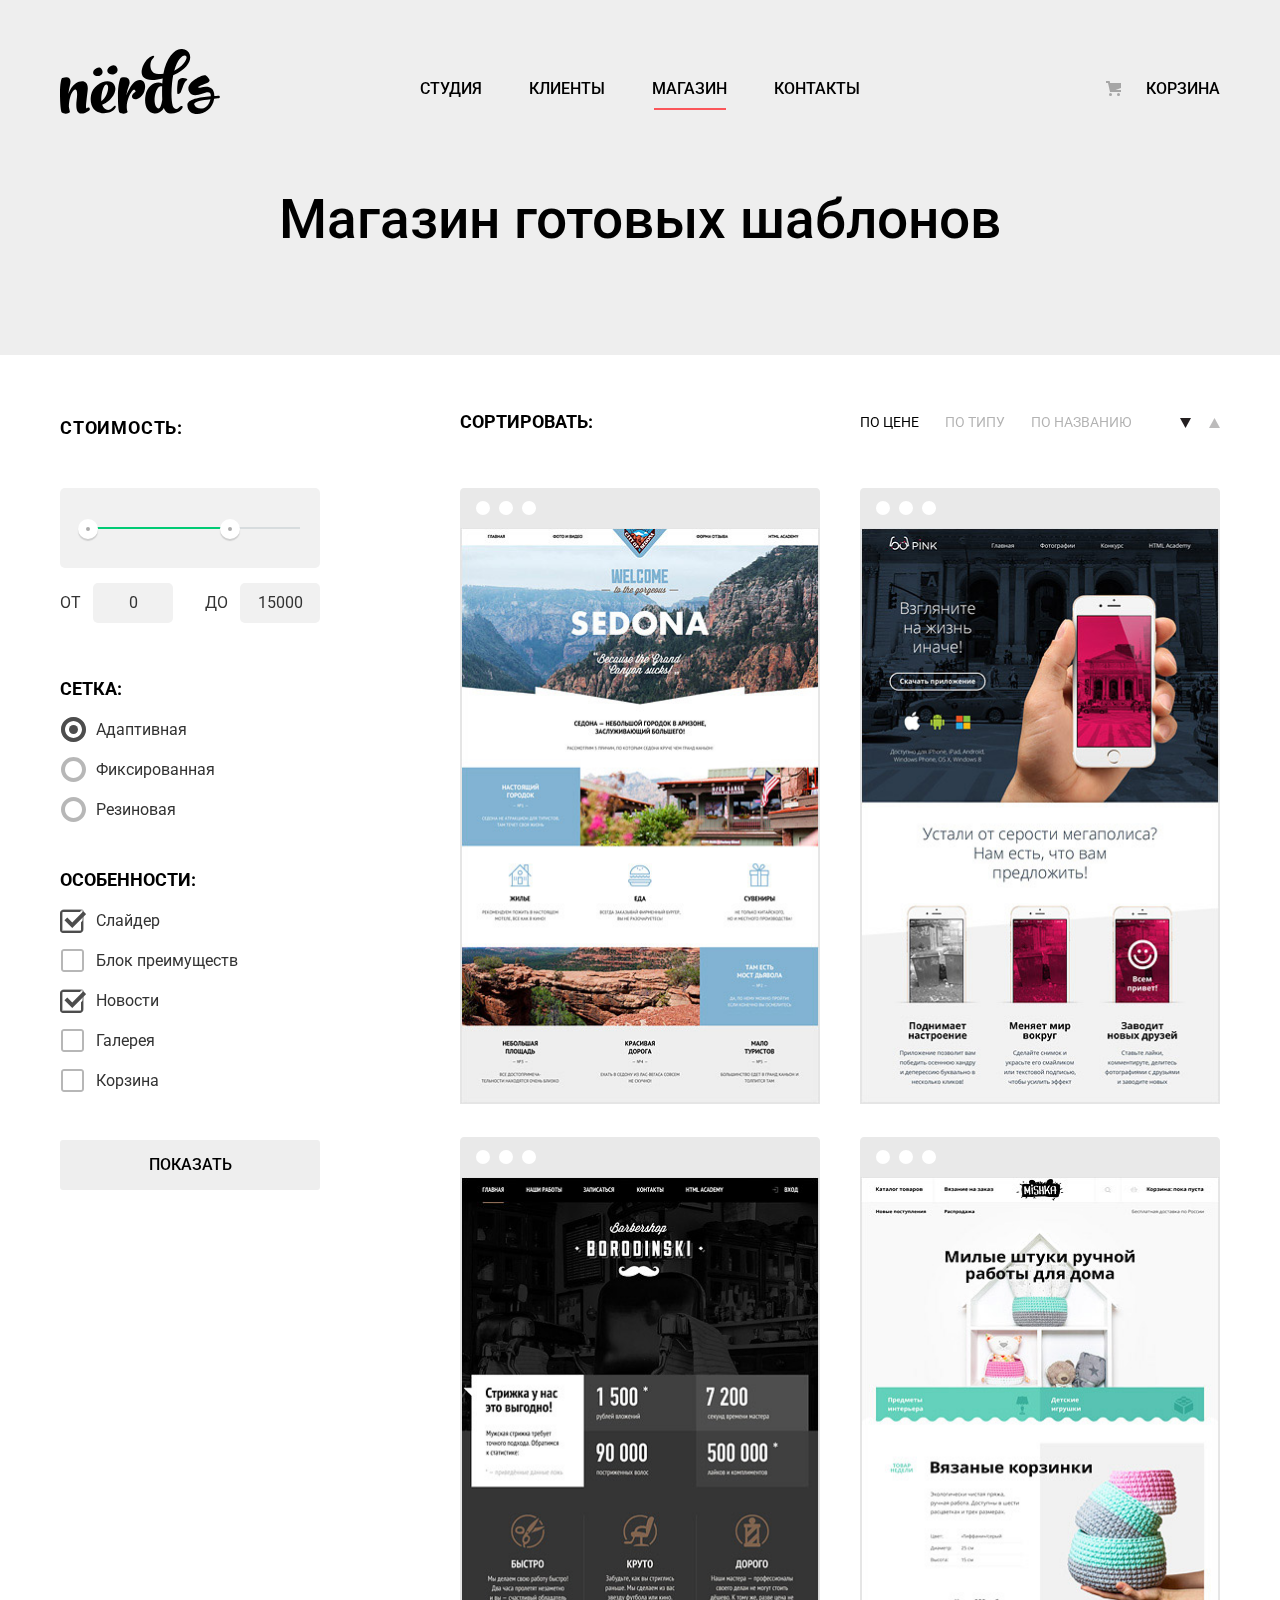
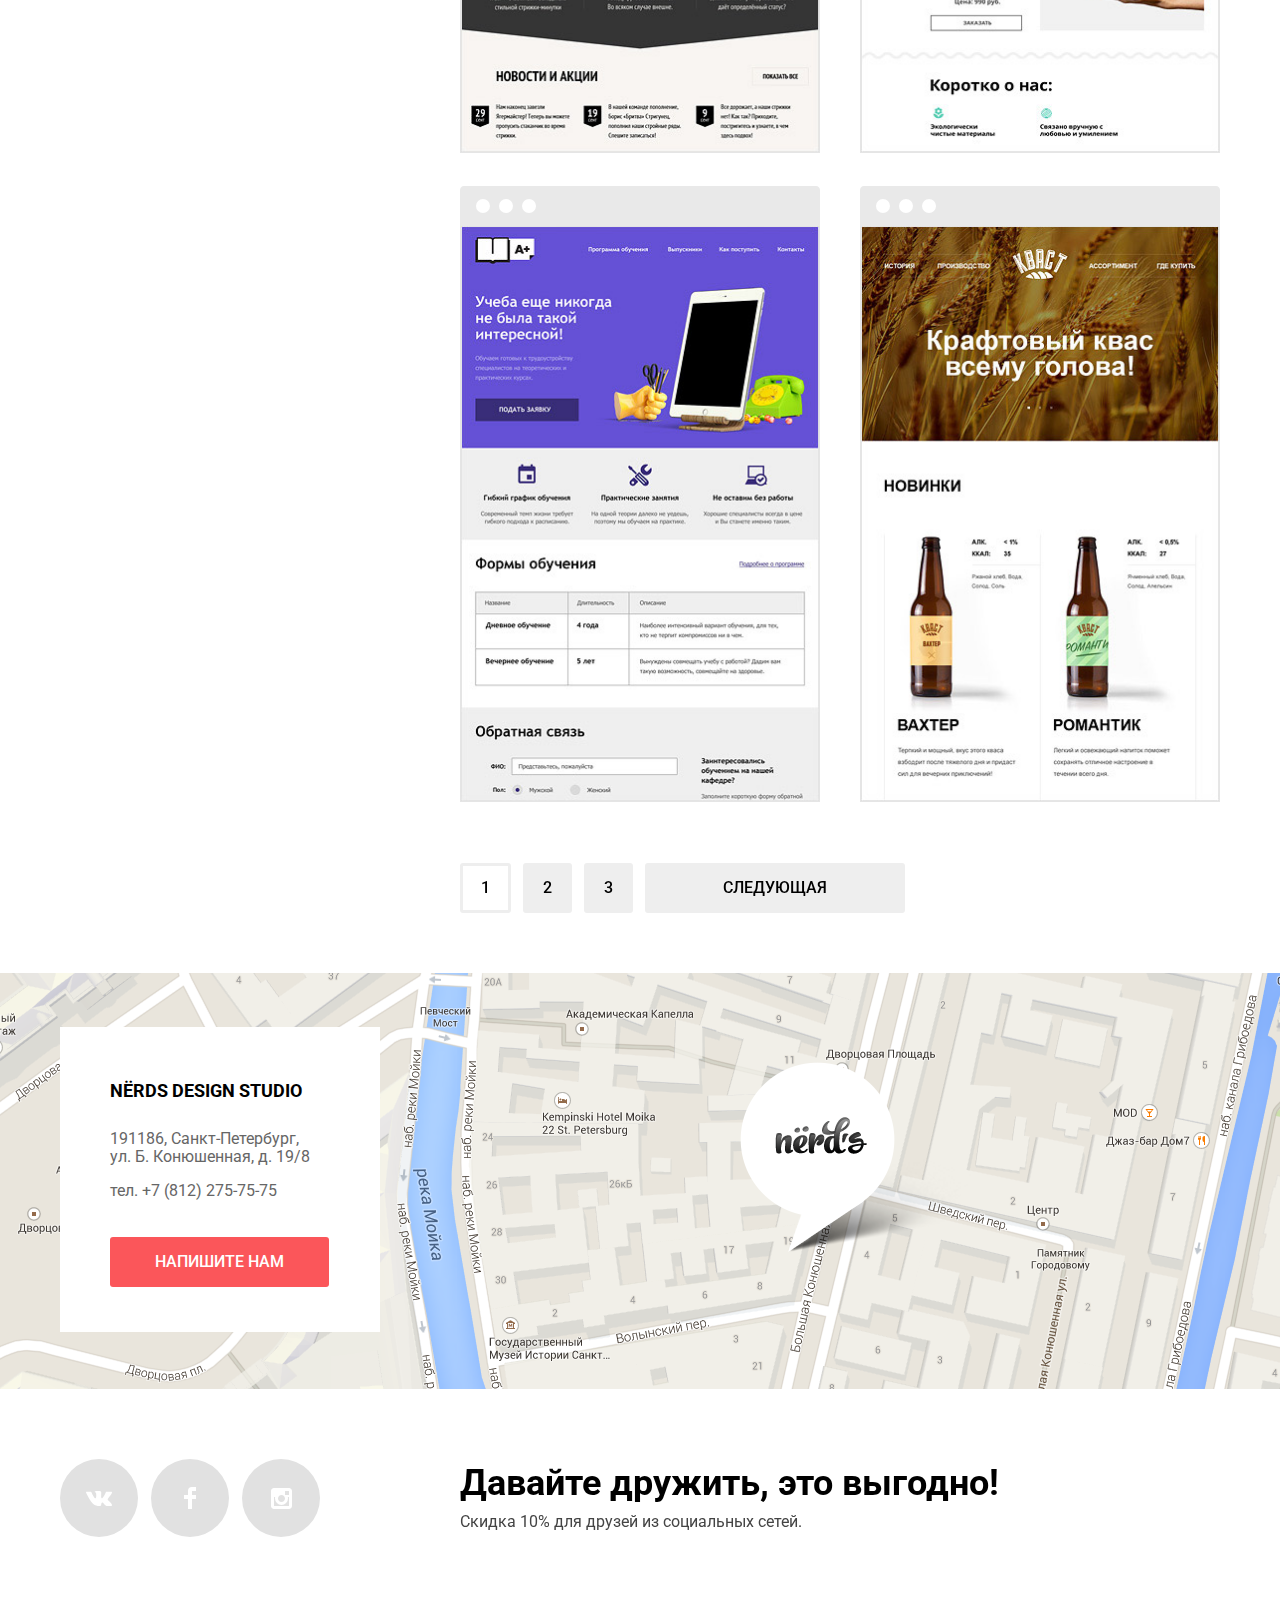
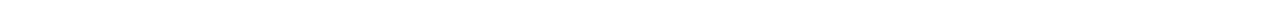
==== commit 6273ffe6: "защита_V2" ====
--- a/catalog.html
+++ b/catalog.html
@@ -1,6 +1,5 @@
 <!DOCTYPE html>
 <html lang="ru">
-
 <head>
     <meta charset="utf-8">
     <title>Дизайн-студия «Нёрдс»</title>
@@ -8,7 +7,6 @@
     <link href="css/normalize.css" rel="stylesheet">
     <link href="css/style.min.css" rel="stylesheet">
 </head>
-
 <body class="inner-page">
     <header class="main-header">
         <div class="container">
@@ -20,7 +18,7 @@
                     <ul class="site-navigation">
                         <li> <a href="#">Студия</a></li>
                         <li> <a href="#">Клиенты</a></li>
-                        <li> <a href="catalog.html">Магазин</a></li>
+                        <li> <a class="site-navigation-current" href="catalog.html">Магазин</a></li>
                         <li> <a href="#">Контакты</a></li>
                     </ul>
                     <ul class="backet-navigation">
@@ -28,12 +26,9 @@
                     </ul>
                 </div>
             </nav>
-        </div>
-        <div class="container">
-            <h1 class="page-title">Магазин готовых шаблонов</h1>
+			<h1 class="page-title">Магазин готовых шаблонов</h1>
         </div>
     </header>
-
     <main class="container">
         <div class="catalog-columns">
             <section class="filters">
@@ -112,94 +107,58 @@
                         <a class="side-sort-list" href="#">По типу</a>
                         <a class="side-sort-list" href="#">По названию</a>
                     </div>
-                    <button class="side-sort-bottom side-sort-active side-sort-list"><span class="visually-hidden">Индикатор переключ вниз </span></button>
-                    <button class="side-sort-top side-sort-list"><span class="visually-hidden">Индикатор переключ вверх</span></button>
+                    <a class="side-sort-bottom side-sort-active side-sort-list" href="#"><span class="visually-hidden">Индикатор переключ вниз </span></a>
+                    <a class="side-sort-top side-sort-list" href="#"><span class="visually-hidden">Индикатор переключ вверх</span></a>
                 </div>
                 <section class="catalog">
                     <h2 class="visually-hidden">Список шаблонов сайтов</h2>
                     <ul class="catalog-list">
                         <li class="catalog-item">
-                            <a href="catalog-item.html" class="catalog-item-image">
-                                <img src="img/img-sedona.jpg" width="360" height="576" alt="Шаблон сайта Sedona">
-                            </a>
+                             <img src="img/img-sedona.jpg" width="360" height="576" alt="Шаблон сайта Sedona">
+                              <div class="catalog-item-hover">
+                                <span class="catalog-item-title"><a href="#">Sedona</a></span>
+                            	<p class="catalog-category">Информационный сайт для&nbsp;туристов</p>
+                                <a class="button button-item-cards" href="#">9 900 руб.</a>
+                             </div>
+                        </li>
+                        <li class="catalog-item">
+                            <img src="img/img-pink.jpg" width="360" height="576" alt="Проект приложения Pink App">
+                             <div class="catalog-item-hover">
+                                    <span class="catalog-item-title"><a href="#">Pink App</a></span>
+                                    <p class="catalog-category">Продуктовый лендинг приложения для iOS и Android</p>
+                                    <a class="button button-item-cards" href="#">9 900 руб.</a>
+                            </div>
+                        </li>
+                        <li class="catalog-item">
+                                <img src="img/img-barbershop.jpg" width="360" height="576" alt="Сайт салона красоты для мужчин Barbershop">
                             <div class="catalog-item-hover">
-                                <a href="catalog-item.html">
-                                    <span class="catalog-item-title">Sedona</span>
-                                    <p class="catalog-category">Информационный сайт для туристов</p>
-                                </a>
-                                <p class="catalog-item-price">
-                                    <a class="button button-item-cards" href="#">9 900 руб.</a>
-                                </p>
-                            </div>
-                        </li>
-                        <li class="catalog-item">
-                            <a href="catalog-item.html" class="catalog-item-image">
-                                <img src="img/img-pink.jpg" width="360" height="576" alt="Проект приложения Pink App">
-                            </a>
+                                    <span class="catalog-item-title"><a href="#">Barbershop</a></span>
+                                    <p class="catalog-category">Сайт салона красоты. Для&nbsp;мужчин, да.</p>
+                                    <a class="button button-item-cards" href="#">9 900 руб.</a>
+                            </div>
+                        </li>
+                        <li class="catalog-item">
+                                <img src="img/img-mishka.jpg" width="360" height="576" alt="Интернет-магазин вязаных игрушек MISHKA">
+                             <div class="catalog-item-hover">
+                                    <span class="catalog-item-title"><a href="#">MISHKA</a></span>
+                                    <p class="catalog-category">Интернет-магазин вязаных&nbsp;игрушек</p>
+                                    <a class="button button-item-cards" href="#">9 900 руб.</a>
+                            </div>
+                        </li>
+                        <li class="catalog-item">
+                                <img src="img/img-aplus.jpg" width="360" height="576" alt="Лендинг курсов повышения квалификации A Plus">
                             <div class="catalog-item-hover">
-                                <a href="catalog-item.html">
-                                    <span class="catalog-item-title">Pink App</span>
-                                    <span class="catalog-category">Продуктовый лендинг приложения для iOS и Android</span>
-                                </a>
-                                <p class="catalog-item-price">
-                                    <a class="button button-item-cards" href="#">9 900 руб.</a>
-                                </p>
-                            </div>
-                        </li>
-                        <li class="catalog-item">
-                            <a href="catalog-item.html" class="catalog-item-image">
-                                <img src="img/img-barbershop.jpg" width="360" height="576" alt="Сайт салона красоты для мужчин Barbershop">
-                            </a>
+                                    <span class="catalog-item-title"><a href="#">A Plus </a></span>
+                                    <p class="catalog-category">Лендинг курсов повышения квалификации </p>
+                                    <a class="button button-item-cards" href="#">9 900 руб.</a>
+                            </div>
+                        </li>
+                        <li class="catalog-item">
+                                  <img src="img/img-kvast.jpg" width="360" height="576" alt="Промо-сайт производителя крафтового кваса КВАСТ">
                             <div class="catalog-item-hover">
-                                <a href="catalog-item.html">
-                                    <span class="catalog-item-title">Barbershop</span>
-                                    <span class="catalog-category">Сайт салона красоты. Для мужчин, да.</span>
-                                </a>
-                                <p class="catalog-item-price">
-                                    <a class="button button-item-cards" href="#">9 900 руб.</a>
-                                </p>
-                            </div>
-                        </li>
-                        <li class="catalog-item">
-                            <a href="catalog-item.html" class="catalog-item-image">
-                                <img src="img/img-mishka.jpg" width="360" height="576" alt="Интернет-магазин вязаных игрушек MISHKA">
-                            </a>
-                            <div class="catalog-item-hover">
-                                <a href="catalog-item.html">
-                                    <span class="catalog-item-title">MISHKA</span>
-                                    <span class="catalog-category">Интернет-магазин вязаных игрушек</span>
-                                </a>
-                                <p class="catalog-item-price">
-                                    <a class="button button-item-cards" href="#">9 900 руб.</a>
-                                </p>
-                            </div>
-                        </li>
-                        <li class="catalog-item">
-                            <a href="catalog-item.html" class="catalog-item-image">
-                                <img src="img/img-aplus.jpg" width="360" height="576" alt="Лендинг курсов повышения квалификации A Plus">
-                            </a>
-                            <div class="catalog-item-hover">
-                                <a href="catalog-item.html">
-                                    <span class="catalog-item-title">A Plus </span>
-                                    <span class="catalog-category">Лендинг курсов повышения квалификации </span>
-                                </a>
-                                <p class="catalog-item-price">
-                                    <a class="button button-item-cards" href="#">9 900 руб.</a>
-                                </p>
-                            </div>
-                        </li>
-                        <li class="catalog-item">
-                            <a href="catalog-item.html" class="catalog-item-image">
-                                <img src="img/img-kvast.jpg" width="360" height="576" alt="Промо-сайт производителя крафтового кваса КВАСТ">
-                            </a>
-                            <div class="catalog-item-hover">
-                                <a href="catalog-item.html">
-                                    <span class="catalog-item-title">КВАСТ</span>
+                                    <span class="catalog-item-title"> <a href="#">КВАСТ</a></span>
                                     <span class="catalog-category">Промо-сайт производителя крафтового кваса </span>
-                                </a>
-                                <p class="catalog-item-price">
-                                    <a class="button button-item-cards" href="#">9 900 руб.</a>
-                                </p>
+                                    <a class="button button-item-cards" href="#">9 900 руб.</a>
                             </div>
                         </li>
                     </ul>
@@ -213,17 +172,18 @@
             </div>
         </div>
     </main>
-    <footer class="main-footer  container">
-        <div class="footer-contacts-map">
-            <iframe class="yandex-map" src="https://yandex.ru/map-widget/v1/?um=constructor%3A5be50fe4789b28e61c7c01ed463c44ba8f6de978471f3501f246575c669ff961&amp;source=constructor" width="1440" height="415">
-            </iframe>
-            <div class="footer-contacts">
+	<footer class="main-footer  ">
+        <div class="footer-contacts-map ">
+            <iframe class="yandex-map" src="https://yandex.ru/map-widget/v1/?um=constructor%3A5be50fe4789b28e61c7c01ed463c44ba8f6de978471f3501f246575c669ff961&amp;source=constructor" width="1440" height="415"></iframe>
+          <div class="container map-container">
+		   <div class="footer-contacts">
                 <h4>Nёrds design studio</h4>
                 <p>191186, Санкт-Петербург, </p>
                 <p>ул. Б. Конюшенная, д. 19/8 </p>
-                <p class="footer-phone">тел. +7 (812) 275-75-75 </p>
+                <p class="footer-phone">тел. <a class="n-decor">+7 (812) 275-75-75</a></p>
                 <a href="writetous.html" class="button footer-contacts-button"> Напишите нам</a>
             </div>
+			</div>
         </div>
         <section class=" modal modal-write-to-us-form ">
             <h2 class="write-header">Напишите нам</h2>
@@ -241,26 +201,24 @@
             </form>
             <button class="modal-close">Закрыть</button>
         </section>
-        <div class="footer-social-discount">
+        <div class="footer-social-discount container">
             <div class="footer-social">
                 <ul class="social-list">
-                    <li> <a href="#" class="social-button social-button-vk"><span class="visually-hidden">Вконтакте</span>
+                    <li class="social-button social-button-vk"> <a href="#" ><span class="visually-hidden">Вконтакте</span>
 	      		 </a></li>
-
-                    <li> <a href="https://facebook.com" class="social-button social-button-fb"><span class="visually-hidden">Facebook</span>
+                    <li class="social-button social-button-fb"> <a href="#"><span class="visually-hidden">Facebook</span>
          				 </a></li>
-
-                    <li> <a href="https://instagram.com" class="social-button social-button-insta"><span class="visually-hidden">Instagram</span>
+                    <li class="social-button social-button-insta"> <a href="#" ><span class="visually-hidden">Instagram</span>
 		    		 </a></li>
                 </ul>
             </div>
-            <p class="footer-discount">
-                <b>Давайте дружить, это выгодно!</b> Скидка 10% для друзей из социальных сетей.
-            </p>
+            <div class="footer-discount">
+                <b>Давайте дружить, это выгодно!</b>
+                <p class="footer-discount-social">Скидка 10% для друзей из социальных сетей.</p>
+            </div>
         </div>
     </footer>
     <div class="modal-overlay" id="modal-overlay"> </div>
     <script src="js/modal.min.js"></script>
 </body>
-
-</html>+</html>
--- a/css/style.min.css
+++ b/css/style.min.css
@@ -1 +1 @@
-body{margin:0;padding:0;font-family:"Roboto",Arial,sans-serif;font-size:16px;line-height:24px;font-weight:400;color:#000;background-color:#fff}a{text-decoration:none}img{max-width:100%;height:auto}.visually-hidden:not(:focus):not(:active),input[type="checkbox"].visually-hidden,input[type="radio"].visually-hidden{position:absolute;width:1px;height:1px;margin:-1px;border:0;padding:0;white-space:nowrap;-webkit-clip-path:inset(100%);clip-path:inset(100%);clip:rect(0 0 0 0);overflow:hidden}.main-header{width:100%;margin-bottom:82px;background-color:#eee}.inner-page .main-header{margin-bottom:58px}.main-navigation{display:-webkit-box;display:-ms-flexbox;display:flex;-webkit-box-orient:horizontal;-webkit-box-direction:normal;-ms-flex-direction:row;flex-direction:row;-webkit-box-align:center;-ms-flex-align:center;align-items:center;-webkit-box-pack:justify;-ms-flex-pack:justify;justify-content:space-between;font-size:16px;line-height:30px;color:#000;text-transform:uppercase;margin-bottom:0;padding-top:49px;padding-bottom:1px}.inner-page .main-navigation{margin-bottom:67px}.inner-page .page-title{margin:0;padding:0;padding-bottom:108px;text-align:center}.container{width:1160px;margin:0 auto;padding:0 20px}.site-navigation-wrapper{display:-webkit-box;display:-ms-flexbox;display:flex;width:800px;margin-top:5px;-webkit-box-pack:justify;-ms-flex-pack:justify;justify-content:space-between;-webkit-box-align:center;-ms-flex-align:center;align-items:center}.site-navigation{display:-webkit-box;display:-ms-flexbox;display:flex;-ms-flex-wrap:wrap;flex-wrap:wrap;-webkit-box-pack:start;-ms-flex-pack:start;justify-content:flex-start;-webkit-box-align:center;-ms-flex-align:center;align-items:center;width:640px;margin:0;padding:0;margin-right:60px}.site-navigation-current{position:relative}.site-navigation-current::after,.site-navigation-current:active::after{content:"";position:absolute;right:25px;bottom:5;left:25px;height:2px;background-color:#fb565a}.backet-navigation{width:120px;margin:0;padding:0;margin-left:auto}.site-navigation,.backet-navigation{list-style:none}.site-navigation a{color:#000;display:block;vertical-align:middle;padding:0 0;margin-right:47px}.backet-navigation a{color:#000;display:block;vertical-align:middle;padding:0 16px}.backet-navigation .backet-link{position:relative;padding-left:30px}.backet-link::before{content:"";position:absolute;top:7px;left:6px;width:16px;height:18px;background-image:url(../img/cart-icon.svg);background-repeat:no-repeat;background-position:0 0}.site-navigation a:hover,.site-navigation a:focus,.backet-navigation a:hover,.backet-navigation a:focus{color:#fb565a}.site-navigation a:active,.backet-navigation a:active{color:#a6a6a6}.slider-header{color:#000;font-size:55px;line-height:55px;text-transform:uppercase}.site-navigation a:first-child{padding-left:19}.main-header-logo{margin-right:184px}.main-header-logo:hover{-webkit-filter:alpha (Opacity=80);filter:alpha (Opacity=80);opacity:.8}.main-header-logo:active{-webkit-filter:alpha (Opacity=30);filter:alpha (Opacity=30);opacity:.3}.services{margin-bottom:80px}.services-list{display:-webkit-box;display:-ms-flexbox;display:flex;-ms-flex-wrap:wrap;flex-wrap:wrap;margin:0;padding:0;list-style:none}.services-item{text-align:left;margin-left:100px;width:300px}.services-item-fisrt{margin-left:0}.services-img img{margin:0;padding:0;margin-bottom:18px}.services-item h3{font-size:24px;line-height:30px;font-weight:700;text-transform:uppercase;margin:0;padding:0;margin-bottom:15px}.services-item p{margin:0;padding:0;margin-bottom:32px;width:260px}.slider{position:relative;background-color:#eee}.slider-controls{position:absolute;left:50%;bottom:104px;z-index:100;width:160px;height:18px;text-align:center;font-size:0;-webkit-transform:translateX(-50%);-ms-transform:translateX(-50%);transform:translateX(-50%)}.slider-controls label{position:relative;display:inline-block;width:18px;height:18px;padding:8px;border-radius:50%;cursor:pointer}.slider-controls label::after{content:"";position:absolute;top:8px;left:8px;z-index:1;width:18px;height:18px;background:#fff;border-radius:50%}.slider-list{margin:0;padding:0;list-style:none}.slider-item{display:none;padding:65px 0 78px 0}.slider-item:nth-child(1){background-image:url(../img/slide1.png);background-repeat:no-repeat;background-position:93% 7px}.slider-item:nth-child(2){background-image:url(../img/slide2.png);background-repeat:no-repeat;background-position:100% 0}.slider-item:nth-child(3){background-image:url(../img/slide3.png);background-repeat:no-repeat;background-position:100% 20px}#product-1:checked~.slider-list .slider-item:nth-child(1){display:block}#product-2:checked~.slider-list .slider-item:nth-child(2){display:block}#product-3:checked~.slider-list .slider-item:nth-child(3){display:block}#product-1:checked~.slider-controls .slider-controls-item--1::before,#product-2:checked~.slider-controls .slider-controls-item--2::before,#product-3:checked~.slider-controls .slider-controls-item--3::before{content:"";position:absolute;left:50%;top:50%;z-index:2;width:4px;height:4px;margin:-4px;background-color:inherit;border:2px solid #c1c1c1;border-radius:50%}.slider-item h3{max-width:600px;margin:0;margin-bottom:28px;font-size:55px;line-height:55px;font-weight:500}.slider-item p{max-width:430px;margin:0;margin-bottom:39px}.about-achievements{display:-webkit-box;display:-ms-flexbox;display:flex;-webkit-box-pack:justify;-ms-flex-pack:justify;justify-content:space-between;margin-bottom:47px}.about{width:660px;margin:0;padding:0;margin-top:46px}.about p{margin:0;padding:0;margin-bottom:32px}.achievements{width:360px;padding-top:10px}.about-list{list-style:none;margin:0;padding:0}.about-list li{position:relative;margin-bottom:25px;padding-left:36px}.about-list li:before{content:"";position:absolute;top:11px;left:0;width:25px;height:2px;background-color:#fb565a}.about-header{font-size:45px;font-weight:500;line-height:45px;color:#000;margin-bottom:35px}.line{width:1160px;height:2px;background:#eee;margin-bottom:30px}.about-servises{margin-top:40px}.about-servises h4{font-weight:700;color:#000;text-transform:uppercase;margin:0;padding:0;margin-bottom:22px;margin-top:10px}.table-heading{font-size:16px;font-weight:700;line-height:24px;color:#000;text-transform:uppercase;margin:0;padding:0;margin-top:30px;margin-bottom:58px;padding-left:17px}.achivements-numbers{width:100px;margin-right:18px}.achivements-numbers p{margin:0;padding:0}.achivements-numbers sup{font-size:61%}.achivements-numbers-wrapper{display:-webkit-box;display:-ms-flexbox;display:flex;-webkit-box-align:center;-ms-flex-align:center;align-items:center}.achivements-numbers p:first-child{list-style:none;font-size:45px;font-weight:700;line-height:10.06px;color:#000;margin-bottom:35px}.achivements-numbers p:last-child{line-height:18px}.line-gallery{width:1160px;height:2px;background:#eee;margin-bottom:38px}.gallery-list{list-style:none;display:-webkit-box;display:-ms-flexbox;display:flex;-ms-flex-wrap:wrap;flex-wrap:wrap;-webkit-box-pack:justify;-ms-flex-pack:justify;justify-content:space-between;-webkit-box-align:center;-ms-flex-align:center;align-items:center;margin:0;padding:5px 0 3px 0}.gallery-item{position:relative;display:-webkit-box;display:-ms-flexbox;display:flex;-webkit-box-orient:horizontal;-webkit-box-direction:normal;-ms-flex-direction:row;flex-direction:row;-ms-flex-pack:distribute;justify-content:space-around;-webkit-box-align:center;-ms-flex-align:center;align-items:center;min-height:108px}.gallery{margin-bottom:26px}.gallery-list li{position:relative;margin:0;padding:0;width:260px}.gallery-list a{margin:0;padding:0}.gallery-list-devider:after{content:"";position:absolute;top:19px;left:279px;width:2px;height:52px;background-color:#eee;opacity:1}.gallery-list li:last-child:after{width:0;height:0}.gallery-item a{opacity:.2;margin-left:100px}.gallery-list a:first-child{margin-left:0}.gallery-item a:hover{opacity:1}.gallery-item:active{opacity:.1}.button{display:block;width:240px;padding:16px 0;font:inherit;font-size:16px;font-weight:500;line-height:18px;text-align:center;color:#fff;vertical-align:middle;text-transform:uppercase;text-align:center;text-decoration:none;background-color:#fb565a;border-radius:3px;border:none}.button-servises{width:160px}.button-item-cards{width:200px}.button:hover,.button:focus{background-color:#e74246}.button:active{background-color:#d7373b;color:rgba(255,255,255,.3);-webkit-box-shadow:0 3px rgba(0,0,0,.1) inset;box-shadow:0 3px rgba(0,0,0,.1) inset}.button-green{background-color:#00ca74}.button-green:hover,.button-green:focus{background-color:#00bc6c}.button-green:active{background-color:#00aa62;color:rgba(255,255,255,.3)}.button-yellow{background-color:#efc84a}.button-yellow:hover,.button-yellow:focus{background-color:#eab534}.button-yellow:active{background-color:#e5a722;color:rgba(255,255,255,.3)}.main-footer{margin-top:80px}.inner-page .main-footer{margin-top:60px}.footer-contacts-map{position:relative;width:1440px;height:415px;background-image:url(../img/map-marker.png);background-repeat:no-repeat;background-color:#eee;margin-bottom:70px;left:50%;margin-left:-720px}.footer-contacts{position:absolute;display:-webkit-box;display:-ms-flexbox;display:flex;-webkit-box-orient:vertical;-webkit-box-direction:normal;-ms-flex-direction:column;flex-direction:column;-ms-flex-wrap:wrap;flex-wrap:wrap;padding-left:50px;top:54px;left:140px;width:270px;background-color:#fff}.footer-contacts h4{font-size:18px;line-height:30px;font-weight:700;margin:0;margin-bottom:24px;margin-top:49px;text-transform:uppercase}.footer-contacts p{margin:0;color:#666;line-height:18px}.footer-contacts p:nth-child(3){margin-bottom:16px}.footer-contacts p:nth-child(4){margin-bottom:37px}.footer-contacts-button{width:219px;margin-bottom:45px}.social-list{display:-webkit-box;display:-ms-flexbox;display:flex;-ms-flex-wrap:wrap;flex-wrap:wrap;-webkit-box-pack:justify;-ms-flex-pack:justify;justify-content:space-between;width:260px;list-style:none;margin:0 auto;padding:0}.footer-discount b{font-size:36px;font-weight:700;line-height:36px;color:#000;margin-bottom:10px;margin-top:6px}.footer-discount{display:-webkit-box;display:-ms-flexbox;display:flex;-webkit-box-orient:vertical;-webkit-box-direction:normal;-ms-flex-direction:column;flex-direction:column;-webkit-box-align:left;-ms-flex-align:left;align-items:left;font-size:16px;font-weight:400;line-height:22px;color:#333;width:900px;margin:0;margin-left:140px}.footer-discount-social{line-height:22px;margin:0}.social-button-fb{display:block;background-image:url(../img/fb-icon.svg);background-repeat:no-repeat;width:21px;height:21px;background-position:50% 50%}.social-button-vk{display:block;background-image:url(../img/vk-icon.svg);background-repeat:no-repeat;width:21px;height:21px;background-position:50% 50%}.social-button-insta{display:block;background-image:url(../img/insta-icon.svg);background-repeat:no-repeat;width:21px;height:21px;background-position:50% 50%}.social-button:hover{background-color:#e74246}.social-button:focus{background-color:#d7373b}.social-button:focus path{opacity:.3}.social-button{width:78px;height:78px;border-radius:50%;background-color:#e1e1e1}.footer-social-discount{display:-webkit-box;display:-ms-flexbox;display:flex;margin-bottom:70px}.footer-social{width:260px;margin:0}.page-title{font-size:55px;font-weight:500;line-height:55px;color:#000}.form-legend{font-size:18px;font-weight:700;line-height:30px;color:#000;margin-bottom:16px}.filters{width:260px;margin:0;padding:0;margin-right:100px}.catalog{width:800px}.catalog-columns{display:-webkit-box;display:-ms-flexbox;display:flex;-webkit-box-pack:justify;-ms-flex-pack:justify;justify-content:space-between}.wrapper-side-sort-catalog{display:-webkit-box;display:-ms-flexbox;display:flex;-webkit-box-orient:vertical;-webkit-box-direction:normal;-ms-flex-direction:column;flex-direction:column;position:relative}.filter-input+label{font-size:16px;font-weight:400;line-height:20px;color:#283136}.filter-option{list-style:none;margin-bottom:20px;padding-left:36px}.filter-option label{position:relative;display:block;cursor:pointer;-webkit-user-select:none;-moz-user-select:none;-ms-user-select:none;user-select:none}.filter-input-checkbox+label::before{content:"";position:absolute;position:absolute;top:-2px;left:-35px;width:26px;height:23px;background-image:url(../img/checkbox-off.svg);background-repeat:no-repeat;background-position:0 0;opacity:.4}.filter-input-checkbox:hover+label::before,.filter-input-checkbox:focus+label::before{opacity:1}.filter-input-checkbox:checked+label::after{content:"";position:absolute;top:-1px;left:-36px;width:26px;height:23px;background-image:url(../img/checkbox-on.svg);background-repeat:no-repeat;background-position:0 0}.filter-input-radio+label::before{content:"";position:absolute;position:absolute;top:-3px;left:-35px;width:25px;height:025px;background-image:url(../img/radio-off.svg);background-repeat:no-repeat;background-position:0 0;opacity:.4}.filter-input-radio:hover+label::before,.filter-input-radio:focus+label::before{opacity:1}.filter-input-radio+label:focus{opacity:1}.filter-input-radio:checked+label::after{content:"";position:absolute;top:-3px;left:-35px;width:25px;height:25px;background-image:url(../img/radio-on.svg);background-repeat:no-repeat;background-position:0 0}.filter-input+label:disabled{opacity:.1}.filter-button{width:260px;background-color:#eee;color:#000}.filter-button:hover,.filter-button:focus{background-color:#dfdfdf}.filter-button:active{background-color:#d5d5d5;-webkit-box-shadow:0 3px 0 0 #bfbfbf inset;box-shadow:0 3px 0 0 #bfbfbf inset;color:#000}.side-sort{display:-webkit-box;display:-ms-flexbox;display:flex;-ms-flex-wrap:wrap;flex-wrap:wrap;width:760px;margin:0;padding:0;margin-left:40px;margin-bottom:57px}.side-sort-legend{font-size:18px;font-weight:700;line-height:18px;color:#000}.side-sort-wrapper{-webkit-box-sizing:border-box;box-sizing:border-box;display:-webkit-box;display:-ms-flexbox;display:flex;-ms-flex-wrap:wrap;flex-wrap:wrap;-webkit-box-pack:justify;-ms-flex-pack:justify;justify-content:space-between;width:272px;margin-left:267px}.side-sort-list{font-size:14px;font-weight:400;line-height:18px;color:#000;opacity:.3;text-transform:uppercase}.side-sort-bottom{position:absolute;background-image:url(../img/icon-down-dir.svg);background-repeat:no-repeat;background-position:0 0;width:11px;height:10px;top:5px;right:29px;border:0;background-color:transparent}.side-sort-top{position:absolute;background-image:url(../img/icon-up-dir.svg);background-repeat:no-repeat;background-position:0 0;width:11px;height:10px;top:5px;right:0;border:0;background-color:transparent}.side-sort-list:hover{opacity:.6}.side-sort-list:active{opacity:1}.side-sort-active{opacity:1}.catalog-list{display:-webkit-box;display:-ms-flexbox;display:flex;-ms-flex-wrap:wrap;flex-wrap:wrap;list-style:none;padding:0;margin:0;margin-bottom:30px}.catalog-item{position:relative;width:360px;margin-bottom:25px;margin-left:40px;display:block;-ms-flex-preferred-size:360px;flex-basis:360px;overflow:hidden}.catalog-category{font-size:16px;font-weight:400;line-height:18px;color:#666;display:block;margin:0;padding:0;max-width:210px;margin-bottom:30px;text-align:center}.side-sort-legend{margin:0}.catalog-item-title{display:block;font-size:18px;font-weight:700;line-height:30px;color:#000;text-transform:uppercase;margin-bottom:15px;margin-top:1px;text-align:center}.catalog-item-title:hover{color:#f66}.catalog-item-title:active{color:#000;opacity:.3}.catalog-item-hover{display:-webkit-box;display:-ms-flexbox;display:flex;-ms-flex-wrap:wrap;flex-wrap:wrap;-webkit-box-pack:center;-ms-flex-pack:center;justify-content:center;width:360px;min-height:230px;padding:27px;-webkit-box-sizing:border-box;box-sizing:border-box;background-color:#eee;position:absolute;bottom:7px;z-index:-1;left:0;right:0;margin-left:auto;margin-right:auto;box-sizing:border-box}.catalog-item:hover .catalog-item-hover{position:absolute;bottom:7px;z-index:1;opacity:1}.catalog-item-price{margin:0;padding:0;margin-bottom:15px}.catalog-item-image{margin:0;padding:0}.catalog-item-image a{margin:0;padding:0}.catalog-item::before{content:"";top:-39px;background-image:url(../img/browser.svg);width:360px;height:40px;opacity:.12;display:block}.catalog-item:hover::before{opacity:1}.pagination-list{display:-webkit-box;display:-ms-flexbox;display:flex;-ms-flex-wrap:wpar;flex-wrap:wpar;font-size:16px;font-weight:500;line-height:18px;text-transform:uppercase;list-style:none;padding:0;margin:0;margin-left:40px}.pagination-item{margin:0}.pagination-item a{display:block;padding:16px 20px;color:#000;margin-right:12px;background-color:#eee;border-radius:3px}.pagination-item-current a{padding:14px 18px;border:2px solid #eee;background-color:transparent}.pagination-item:last-child{margin-right:0}.pagination-item a:hover{background-color:#dfdfdf}.pagination-item a:active{background-color:#d5d5d5;-webkit-box-shadow:0 3px 0 0 #bfbfbf inset;box-shadow:0 3px 0 0 #bfbfbf inset}.pagination-item-button{width:272px;text-align:center}.modal-write-to-us-form{position:fixed;left:240px;bottom:184px;border:0 solid gray;border-radius:0;width:960px;max-width:100%;margin:0;padding:0;padding:70px 100px;background-color:#fff;-webkit-box-sizing:border-box;box-sizing:border-box;-webkit-box-shadow:0 20px 40px rgba(0,0,0,.75);box-shadow:0 20px 40px rgba(0,0,0,.75);left:50%;margin-left:-480px;z-index:110}.modal-overlay{z-index:-2;position:fixed;top:0;left:0;width:100%;height:100%}.overlay-show{z-index:100;display:-webkit-box;display:-ms-flexbox;display:flex}.modal.closed{display:none}.write-to-us-form{display:-webkit-box;display:-ms-flexbox;display:flex;-ms-flex-wrap:wrap;flex-wrap:wrap;-webkit-box-pack:justify;-ms-flex-pack:justify;justify-content:space-between;width:760px;margin:0;padding:0}.form-item{width:360px}.form-text-field,.form-text-area{font-size:16px;line-height:18px;font-weight:700}.form-comment{display:block;width:730px;font-weight:400;font-size:16px;line-height:18px;padding:10px 15px}.write-header{display:block;font-size:45px;line-height:45px;font-weight:500;margin:0;margin-bottom:40px}.write-to-us-form input[type="text"],.write-to-us-form input[type="email"]{-webkit-box-sizing:border-box;box-sizing:border-box;width:360px;padding:15px 15px;padding-right:40px;font-size:16px;line-height:18px}.write-to-us-form text-area{width:100%}.form-text-field{width:360px}.form-text-area{width:100%;margin-bottom:40px}.modal-close{position:absolute;right:80px;top:83px;font-size:0;width:27px;height:27px;cursor:pointer;border:0;background-color:transparent;margin:0;padding:0}.modal-close::after{content:"";position:absolute;background-image:url(../img/close-cross.svg);background-repeat:no-repeat;width:27px;height:27px;right:0;top:0;margin:0;padding:0;opacity:.3}.modal-close:hover::after{opacity:1}.modal-close:active::after{opacity:.3}.button-modal{height:50px;width:260px;margin-bottom:10px}.form-text-field input,.form-comment{background-color:transparent;border:2px solid #d7dcde;color:#999;margin-bottom:30px;margin-top:10px}.form-text-field input:hover,.form-comment:hover{border-color:#b4b9bb;color:#b4b9bb}.form-text-field input:focus,.form-comment:focus{border-color:#000;color:#000}.form-text-field input:invalid{border-color:#e74246;color:#e74246}@-webkit-keyframes bounce{0%{-webkit-transform:translateY(-2000px);transform:translateY(-2000px)}70%{-webkit-transform:translateY(30px);transform:translateY(30px)}90%{-webkit-transform:translateY(-10px);transform:translateY(-10px)}100%{-webkit-transform:translateY(0);transform:translateY(0)}}@keyframes bounce{0%{-webkit-transform:translateY(-2000px);transform:translateY(-2000px)}70%{-webkit-transform:translateY(30px);transform:translateY(30px)}90%{-webkit-transform:translateY(-10px);transform:translateY(-10px)}100%{-webkit-transform:translateY(0);transform:translateY(0)}}@-webkit-keyframes shake{0%,100%{-webkit-transform:translateX(0);transform:translateX(0)}10%,30%,50%,70%,90%{-webkit-transform:translateX(-10px);transform:translateX(-10px)}20%,40%,60%,80%{-webkit-transform:translateX(10px);transform:translateX(10px)}}@keyframes shake{0%,100%{-webkit-transform:translateX(0);transform:translateX(0)}10%,30%,50%,70%,90%{-webkit-transform:translateX(-10px);transform:translateX(-10px)}20%,40%,60%,80%{-webkit-transform:translateX(10px);transform:translateX(10px)}}.modal{position:fixed;display:none;color:#000}.modal-show{display:block;-webkit-animation:bounce 0.7s;animation:bounce 0.7s}.modal-error{-webkit-animation:shake 0.6s;animation:shake 0.6s}.filter-item{margin:0;padding:0;margin-bottom:51px;border:none}.range-filter{width:260px;margin-top:45px}.filter-item legend{font-size:18px;line-height:30px;text-transform:uppercase;font-weight:700;letter-spacing:.8px}.range-controls{position:relative;height:41px;margin-bottom:15px;padding-top:39px;padding-right:20px;padding-left:20px;background-color:#f1f1f1;border-radius:5px}.range-controls .scale{height:2px;background:#d7dcde}.range-controls .bar{width:70%;height:2px;background:#00ca74}.range-controls .toggle{position:absolute;top:31px;left:0;width:4px;height:4px;padding:0;border:8px solid #fff;background-color:#ababab;-webkit-box-shadow:0 2px 1px 0 #cfcfcf;box-shadow:0 2px 1px 0 #cfcfcf;border-radius:50%;cursor:pointer}.range-controls .toggle-min{left:18px}.range-controls .toggle-max{left:160px}.price-controls{font-size:0}.price-controls label{display:inline-block;width:50%;font-size:16px;line-height:22px;text-transform:uppercase}.price-controls input{width:60px;padding:9px 10px;margin-left:8px;font-family:Roboto,Arial,sans-serif;font-size:16px;line-height:22px;text-align:center;color:#283136;border:none;border-radius:5px;background:#f1f1f1}.max-price{text-align:right}.filter ul{padding:0;margin:0}.form-fieldset{border:0;padding:0;margin:0;margin-bottom:25px}.form-fieldset-bottom{border:0;margin-bottom:29px}.yandex-map{border:none}+body{margin:0;padding:0;font-family:Roboto,Arial,sans-serif;font-size:16px;line-height:24px;font-weight:400;color:#000;background-color:#fff}a{text-decoration:none}img{max-width:100%;height:auto}.visually-hidden:not(:focus):not(:active),input[type="checkbox"].visually-hidden,input[type="radio"].visually-hidden{position:absolute;width:1px;height:1px;margin:-1px;border:0;padding:0;white-space:nowrap;-webkit-clip-path:inset(100%);clip-path:inset(100%);clip:rect(0 0 0 0);overflow:hidden}.main-header{width:100%;margin-bottom:82px;background-color:#eee}.inner-page .main-header{margin-bottom:58px}.main-navigation{display:-webkit-box;display:-ms-flexbox;display:flex;-webkit-box-orient:horizontal;-webkit-box-direction:normal;-ms-flex-direction:row;flex-direction:row;-webkit-box-align:center;-ms-flex-align:center;align-items:center;-webkit-box-pack:justify;-ms-flex-pack:justify;justify-content:space-between;font-size:16px;line-height:30px;color:#000;text-transform:uppercase;margin-bottom:0;padding-top:49px;padding-bottom:1px}.inner-page .main-navigation{margin-bottom:67px}.inner-page .page-title{margin:0;padding:0;padding-bottom:108px;text-align:center}.container{width:1160px;margin:0 auto;padding:0 20px}.site-navigation-wrapper{display:-webkit-box;display:-ms-flexbox;display:flex;width:800px;margin-top:5px;-webkit-box-pack:justify;-ms-flex-pack:justify;justify-content:space-between;-webkit-box-align:center;-ms-flex-align:center;align-items:center}.site-navigation{display:-webkit-box;display:-ms-flexbox;display:flex;-ms-flex-wrap:wrap;flex-wrap:wrap;-webkit-box-pack:start;-ms-flex-pack:start;justify-content:flex-start;-webkit-box-align:center;-ms-flex-align:center;align-items:center;width:640px;margin:0;padding:0;margin-right:60px}.site-navigation-current{position:relative}.site-navigation-current::after,.site-navigation-current:active::after{content:"";position:absolute;right:1px;bottom:-6px;left:2px;height:2px;background-color:#fb565a}.backet-navigation{width:120px;margin:0;padding:0;margin-left:auto}.site-navigation,.backet-navigation{list-style:none}.site-navigation a{color:#000;display:block;vertical-align:middle;padding:0 0;margin-right:47px;font-weight:500}.backet-navigation a{color:#000;display:block;vertical-align:middle;padding:0 16px;font-weight:500}.backet-navigation .backet-link{position:relative;padding-left:30px}.backet-link::before{content:"";position:absolute;top:7px;left:6px;width:16px;height:18px;background-image:url(../img/cart-icon.svg);background-repeat:no-repeat;background-position:0 0}.site-navigation a:hover,.site-navigation a:focus,.backet-navigation a:hover,.backet-navigation a:focus{color:#fb565a}.site-navigation a:active,.backet-navigation a:active{color:#a6a6a6}.slider-header{color:#000;font-size:55px;line-height:55px;text-transform:uppercase}.site-navigation a:first-child{padding-left:19}.main-header-logo{margin-right:184px}.main-header-logo:hover{-webkit-filter:alpha (Opacity=80);filter:alpha (Opacity=80);opacity:.8}.main-header-logo:active{-webkit-filter:alpha (Opacity=30);filter:alpha (Opacity=30);opacity:.3}.services-list{display:-webkit-box;display:-ms-flexbox;display:flex;-ms-flex-wrap:wrap;flex-wrap:wrap;margin:0;padding:0;list-style:none;margin-bottom:80px}.services-item{text-align:left;margin-right:100px;margin-bottom:15px;width:300px}.services-item:nth-of-type(3n){margin-right:0}.services-img img{margin:0;padding:0;margin-bottom:18px}.services-item h3{font-size:24px;line-height:30px;font-weight:700;text-transform:uppercase;margin:0;padding:0;margin-bottom:15px}.services-item p{margin:0;padding:0;margin-bottom:32px;width:260px;color:#333}.slider{position:relative;background-color:#eee}.slider-controls{position:absolute;left:50%;bottom:104px;z-index:100;width:160px;height:18px;text-align:center;font-size:0;-webkit-transform:translateX(-50%);-ms-transform:translateX(-50%);transform:translateX(-50%)}.slider-controls label{position:relative;display:inline-block;vertical-align:middle;width:18px;height:18px;padding:8px;border-radius:50%;cursor:pointer}.slider-controls label::after{content:"";position:absolute;top:8px;left:8px;z-index:1;width:18px;height:18px;background:#fff;border-radius:50%}.slider-list{margin:0;padding:0;list-style:none}.slider-item{display:none;padding:65px 0 78px 0}.slider-item:nth-child(1){background-image:url(../img/slide1.png);background-repeat:no-repeat;background-position:93% 7px}.slider-item:nth-child(2){background-image:url(../img/slide2.png);background-repeat:no-repeat;background-position:100% 0}.slider-item:nth-child(3){background-image:url(../img/slide3.png);background-repeat:no-repeat;background-position:100% 20px}#product-1:checked~.slider-list .slider-item:nth-child(1){display:block}#product-2:checked~.slider-list .slider-item:nth-child(2){display:block}#product-3:checked~.slider-list .slider-item:nth-child(3){display:block}#product-1:checked~.slider-controls .slider-controls-item--1::before,#product-2:checked~.slider-controls .slider-controls-item--2::before,#product-3:checked~.slider-controls .slider-controls-item--3::before{content:"";position:absolute;left:50%;top:50%;z-index:2;width:4px;height:4px;margin:-4px;background-color:inherit;border:2px solid #c1c1c1;border-radius:50%}.slider-item h3{max-width:600px;margin:0;margin-bottom:28px;font-size:55px;line-height:55px;font-weight:500}.slider-item p{max-width:430px;margin:0;margin-bottom:39px;color:#333}.about-achievements{display:-webkit-box;display:-ms-flexbox;display:flex;-webkit-box-pack:justify;-ms-flex-pack:justify;justify-content:space-between;margin-bottom:47px}.about{width:660px;margin:0;padding:0;margin-top:63px}.about p{margin:0;padding:0;margin-bottom:32px}.about-header{position:relative;font-size:45px;font-weight:500;line-height:45px;color:#000;margin-bottom:35px}.about-header:before{content:"";top:-78px;position:absolute;width:1160px;height:2px;background-color:#eee}.about-line{color:#333}.achievements{width:360px;padding-top:27px}.about-list{list-style:none;margin:0;padding:0}.about-list li{position:relative;margin-bottom:25px;padding-left:36px;color:#333}.about-list li:before{content:"";position:absolute;top:11px;left:0;width:25px;height:2px;background-color:#fb565a}.about-servises{margin-top:40px}.about-servises h4{font-weight:700;color:#000;text-transform:uppercase;margin:0;padding:0;margin-bottom:22px;margin-top:10px}.table-heading{font-size:16px;font-weight:700;line-height:24px;color:#000;text-transform:uppercase;margin:0;padding:0;margin-top:30px;margin-bottom:58px;padding-left:17px}.achivements-numbers{width:100px;margin-right:18px}.achivements-numbers p{margin:0;padding:0}.achivements-numbers sup{font-size:61%}.achivements-numbers-wrapper{display:-webkit-box;display:-ms-flexbox;display:flex;-webkit-box-align:center;-ms-flex-align:center;align-items:center}.achivements-numbers p:first-child{list-style:none;font-size:45px;font-weight:700;line-height:10.06px;color:#000;margin-bottom:35px}.achivements-numbers p:last-child{line-height:18px;color:#333}.gallery-list{list-style:none;display:-webkit-box;display:-ms-flexbox;display:flex;-ms-flex-wrap:wrap;flex-wrap:wrap;-webkit-box-pack:justify;-ms-flex-pack:justify;justify-content:space-between;-webkit-box-align:center;-ms-flex-align:center;align-items:center;margin:0;padding:5px 0 3px 0}.gallery-item{position:relative;display:-webkit-box;display:-ms-flexbox;display:flex;-webkit-box-orient:horizontal;-webkit-box-direction:normal;-ms-flex-direction:row;flex-direction:row;-ms-flex-pack:distribute;justify-content:space-around;-webkit-box-align:center;-ms-flex-align:center;align-items:center;min-height:108px}.gallery{margin-bottom:26px;padding:39px 0 25px 0;border-top:2px solid #eee;border-bottom:2px solid #eee}.gallery-list li{position:relative;margin:0;padding:0;width:260px}.gallery-list a{margin:0;padding:0}.gallery-list-devider:after{content:"";position:absolute;top:19px;left:279px;width:2px;height:52px;background-color:#eee;opacity:1}.gallery-list li:last-child:after{width:0;height:0}.gallery-item a{opacity:.2;margin-left:100px}.gallery-list a:first-child{margin-left:0}.gallery-item a:hover{opacity:1}.gallery-item:active{opacity:.1}.button{display:inline-block;vertical-align:middle;width:240px;padding:16px 0;font:inherit;font-size:16px;font-weight:500;line-height:18px;text-align:center;color:#fff;text-transform:uppercase;text-align:center;text-decoration:none;background-color:#fb565a;border-radius:3px;border:none}.button-servises{width:160px}.button-item-cards{width:200px;margin-bottom:40px}.button:hover,.button:focus{background-color:#e74246}.button:active{background-color:#d7373b;color:rgba(255,255,255,.3);-webkit-box-shadow:0 3px rgba(0,0,0,.1) inset;box-shadow:0 3px rgba(0,0,0,.1) inset}.button-green{background-color:#00ca74}.button-green:hover,.button-green:focus{background-color:#00bc6c}.button-green:active{background-color:#00aa62;color:rgba(255,255,255,.3)}.button-yellow{background-color:#efc84a}.button-yellow:hover,.button-yellow:focus{background-color:#eab534}.button-yellow:active{background-color:#e5a722;color:rgba(255,255,255,.3)}.main-footer{margin-top:80px}.map-container{position:relative}.inner-page .main-footer{margin-top:60px}.footer-contacts-map{position:relative;width:100%;height:416px;background-image:url(../img/map-marker.png);background-repeat:no-repeat;background-position:center;background-color:#eee;margin:0 auto;margin-bottom:70px}.footer-contacts{position:absolute;display:-webkit-box;display:-ms-flexbox;display:flex;-webkit-box-orient:vertical;-webkit-box-direction:normal;-ms-flex-direction:column;flex-direction:column;-ms-flex-wrap:wrap;flex-wrap:wrap;padding-left:50px;bottom:64px;left:20px;width:270px;background-color:#fff}.footer-contacts h4{font-size:18px;line-height:30px;font-weight:700;margin:0;margin-bottom:24px;margin-top:49px;text-transform:uppercase}.footer-contacts p{margin:0;color:#666;line-height:18px}.footer-phone p{margin:0;color:#666;line-height:18px;text-decoration:none}.footer-contacts p:nth-child(3){margin-bottom:16px}.footer-contacts p:nth-child(4){margin-bottom:37px}.footer-contacts-button{width:219px;margin-bottom:45px}.social-list{display:-webkit-box;display:-ms-flexbox;display:flex;-ms-flex-wrap:wrap;flex-wrap:wrap;-webkit-box-pack:justify;-ms-flex-pack:justify;justify-content:space-between;width:260px;list-style:none;margin:0 auto;padding:0}.footer-discount b{font-size:36px;font-weight:700;line-height:36px;color:#000;margin-bottom:10px;margin-top:6px}.footer-discount{display:-webkit-box;display:-ms-flexbox;display:flex;-webkit-box-orient:vertical;-webkit-box-direction:normal;-ms-flex-direction:column;flex-direction:column;-webkit-box-align:left;-ms-flex-align:left;align-items:left;font-size:16px;font-weight:400;line-height:22px;color:#333;width:900px;margin:0;margin-left:140px}.footer-discount-social{line-height:22px;margin:0;color:#444}.social-button-fb a::after{content:"";display:block;background-image:url(../img/fb-icon.svg);background-repeat:no-repeat;width:78px;height:78px;background-position:50% 50%}.social-button-vk a::after{content:"";display:block;background-image:url(../img/vk-icon.svg);background-repeat:no-repeat;width:78px;height:78px;background-position:50% 50%}.social-button-insta a::after{content:"";display:block;background-image:url(../img/insta-icon.svg);background-repeat:no-repeat;width:78px;height:78px;background-position:50% 50%}.social-button a:hover{background-color:#e74246}.social-button a:active{background-color:#d7373b}.social-button a:active::after{opacity:.3}.social-button a{position:relative;display:block;width:78px;height:78px;font-size:0;line-height:0;background-color:#e1e1e1;border-radius:50%}.footer-social-discount{display:-webkit-box;display:-ms-flexbox;display:flex;margin-bottom:70px}.footer-social{width:260px;margin:0}.page-title{font-size:55px;font-weight:500;line-height:55px;color:#000}.form-legend{font-size:18px;font-weight:700;line-height:30px;color:#000;margin-bottom:16px}.filters{width:260px;margin:0;padding:0;margin-right:100px}.catalog{width:800px}.catalog-columns{display:-webkit-box;display:-ms-flexbox;display:flex;-webkit-box-pack:justify;-ms-flex-pack:justify;justify-content:space-between}.wrapper-side-sort-catalog{display:-webkit-box;display:-ms-flexbox;display:flex;-webkit-box-orient:vertical;-webkit-box-direction:normal;-ms-flex-direction:column;flex-direction:column;position:relative}.filter-input+label{font-size:16px;font-weight:400;line-height:20px;color:#333}.filter-option{list-style:none;margin-bottom:20px;padding-left:36px}.filter-option label{position:relative;display:block;cursor:pointer;-webkit-user-select:none;-moz-user-select:none;-ms-user-select:none;user-select:none}.filter-input-checkbox+label::before{content:"";position:absolute;position:absolute;top:-2px;left:-35px;width:26px;height:23px;background-image:url(../img/checkbox-off.svg);background-repeat:no-repeat;background-position:0 0;opacity:.4}.filter-input-checkbox:hover+label::before,.filter-input-checkbox:focus+label::before{opacity:1}.filter-input-checkbox:disabled+label::before{opacity:.3}.filter-input-checkbox:checked+label::after{content:"";position:absolute;top:-1px;left:-36px;width:26px;height:23px;background-image:url(../img/checkbox-on.svg);background-repeat:no-repeat;background-position:0 0}.filter-input-radio+label::before{content:"";position:absolute;position:absolute;top:-3px;left:-35px;width:25px;height:025px;background-image:url(../img/radio-off.svg);background-repeat:no-repeat;background-position:0 0;opacity:.4}.filter-input-radio:hover+label::before,.filter-input-radio:focus+label::before{opacity:1}.filter-input-radio:disabled+label::before{opacity:.3}.filter-input-radio+label:focus{opacity:1}.filter-input-radio:checked+label::after{content:"";position:absolute;top:-3px;left:-35px;width:25px;height:25px;background-image:url(../img/radio-on.svg);background-repeat:no-repeat;background-position:0 0}.filter-input+label:disabled{opacity:.1}.filter-button{width:260px;background-color:#eee;color:#000}.filter-button:hover,.filter-button:focus{background-color:#dfdfdf}.filter-button:active{background-color:#d5d5d5;-webkit-box-shadow:0 3px 0 0 #bfbfbf inset;box-shadow:0 3px 0 0 #bfbfbf inset;color:#000}.side-sort{display:-webkit-box;display:-ms-flexbox;display:flex;-ms-flex-wrap:wrap;flex-wrap:wrap;width:760px;margin:0;padding:0;margin-left:40px;margin-bottom:57px}.side-sort-legend{font-size:18px;font-weight:700;line-height:18px;color:#000}.side-sort-wrapper{-webkit-box-sizing:border-box;box-sizing:border-box;display:-webkit-box;display:-ms-flexbox;display:flex;-ms-flex-wrap:wrap;flex-wrap:wrap;-webkit-box-pack:justify;-ms-flex-pack:justify;justify-content:space-between;width:272px;margin-left:267px}.side-sort-list{font-size:14px;font-weight:400;line-height:18px;color:#000;opacity:.3;text-transform:uppercase}.side-sort-bottom{position:absolute;background-image:url(../img/icon-down-dir.svg);background-repeat:no-repeat;background-position:0 0;width:11px;height:10px;top:5px;right:29px;border:0;background-color:transparent}.side-sort-top{position:absolute;background-image:url(../img/icon-up-dir.svg);background-repeat:no-repeat;background-position:0 0;width:11px;height:10px;top:5px;right:0;border:0;background-color:transparent}.side-sort-list:hover{opacity:.6}.side-sort-list:active{opacity:1}.side-sort-active{opacity:1}.catalog-list{display:-webkit-box;display:-ms-flexbox;display:flex;-ms-flex-wrap:wrap;flex-wrap:wrap;list-style:none;padding:0;margin:0;margin-bottom:28px}.catalog-item{position:relative;width:360px;margin-bottom:33px;margin-left:40px;display:block;-ms-flex-preferred-size:360px;flex-basis:360px;overflow:hidden}.catalog-category{font-size:16px;font-weight:400;line-height:18px;color:#666;display:block;margin:0;padding:0;padding:0 60px;margin-bottom:30px;text-align:center}.side-sort-legend{margin:0}.catalog-item-title{display:block;font-size:18px;font-weight:700;line-height:30px;color:#000;text-transform:uppercase;margin-top:30px;margin-bottom:15px;text-align:center}.catalog-item-title a{color:#000;text-transform:uppercase}.catalog-item img{display:block;-webkit-box-sizing:border-box;box-sizing:border-box;width:360px;height:576px;margin-top:40px;border:1px solid rgba(0,1,1,.1);border-top:none}.catalog-item-title a:hover{color:#f66}.catalog-item-title a:active{color:#000;opacity:.3}.catalog-item-hover{position:absolute;bottom:0;left:0;display:none;width:100%;text-align:center;background-color:#eee}.catalog-item:hover .catalog-item-hover{display:block}.catalog-item:hover{box-shadow:0 6px 15px 0 rgba(0,1,1,.25)}.catalog-item-price{margin:0;padding:0;margin-bottom:15px}.catalog-item-image{margin:0;padding:0}.catalog-item-image a{margin:0;padding:0}.catalog-item::before{content:"";position:absolute;top:0;left:0;background-image:url(../img/browser.svg);width:360px;height:40px;opacity:.12}.catalog-item:hover::before{opacity:1}.pagination-list{display:-webkit-box;display:-ms-flexbox;display:flex;-ms-flex-wrap:wpar;flex-wrap:wpar;font-size:16px;font-weight:500;line-height:18px;text-transform:uppercase;list-style:none;padding:0;margin:0;margin-left:40px}.pagination-item{margin:0}.pagination-item a{display:block;padding:16px 20px;color:#000;margin-right:12px;background-color:#eee;border-radius:3px}.pagination-item-current a{padding:13px 18px;border:3px solid #eee;background-color:transparent}.pagination-item:last-child{margin-right:0}.pagination-item a:hover{background-color:#dfdfdf}.pagination-item a:active{background-color:#d5d5d5;-webkit-box-shadow:0 3px 0 0 #bfbfbf inset;box-shadow:0 3px 0 0 #bfbfbf inset}.pagination-item-button{width:272px;text-align:center}.modal-write-to-us-form{position:fixed;left:240px;bottom:184px;border:0 solid gray;border-radius:0;width:960px;max-width:100%;margin:0;padding:0;padding:70px 100px;background-color:#fff;-webkit-box-sizing:border-box;box-sizing:border-box;-webkit-box-shadow:0 20px 40px rgba(0,0,0,.75);box-shadow:0 20px 40px rgba(0,0,0,.75);left:50%;margin-left:-480px;z-index:110}.modal-overlay{z-index:-2;position:fixed;top:0;left:0;width:100%;height:100%}.overlay-show{z-index:100;display:-webkit-box;display:-ms-flexbox;display:flex}.modal.closed{display:none}.write-to-us-form{display:-webkit-box;display:-ms-flexbox;display:flex;-ms-flex-wrap:wrap;flex-wrap:wrap;-webkit-box-pack:justify;-ms-flex-pack:justify;justify-content:space-between;width:760px;margin:0;padding:0}.form-item{width:360px}.form-text-field,.form-text-area{font-size:16px;line-height:18px;font-weight:700}.form-comment{display:block;width:726px;font-weight:400;font-size:16px;line-height:18px;padding:10px 15px 0 15px;resize:none;height:103px}.write-header{display:block;font-size:45px;line-height:45px;font-weight:500;margin:0;margin-bottom:40px}.write-to-us-form input[type="text"],.write-to-us-form input[type="email"]{-webkit-box-sizing:border-box;box-sizing:border-box;width:360px;padding:14px 15px;padding-right:40px;font-size:16px;line-height:18px}.write-to-us-form text-area{width:100%}.form-text-field{width:360px}.form-text-area{width:100%;margin-bottom:20px;margin-top:5px}.modal-close{position:absolute;right:85px;top:80px;font-size:0;width:27px;height:27px;cursor:pointer;border:0;background-color:transparent;margin:0;padding:0}.modal-close::after{content:"";position:absolute;background-image:url(../img/close-cross.svg);background-repeat:no-repeat;width:27px;height:27px;right:0;top:0;margin:0;padding:0;opacity:.3}.modal-close:hover::after{opacity:1}.modal-close:active::after{opacity:.3}.button-modal{height:50px;width:260px;margin-bottom:10px}.form-text-field input,.form-comment{background-color:transparent;border:2px solid #d7dcde;color:#999;margin-bottom:28px;margin-top:10px}.form-text-field input:hover,.form-comment:hover{border-color:#b4b9bb;color:#b4b9bb}.form-text-field input:focus,.form-comment:focus{border-color:#000;color:#000}.form-text-field input:invalid{border-color:#e74246;color:#e74246}@-webkit-keyframes bounce{0%{-webkit-transform:translateY(-2000px);transform:translateY(-2000px)}70%{-webkit-transform:translateY(30px);transform:translateY(30px)}90%{-webkit-transform:translateY(-10px);transform:translateY(-10px)}100%{-webkit-transform:translateY(0);transform:translateY(0)}}@keyframes bounce{0%{-webkit-transform:translateY(-2000px);transform:translateY(-2000px)}70%{-webkit-transform:translateY(30px);transform:translateY(30px)}90%{-webkit-transform:translateY(-10px);transform:translateY(-10px)}100%{-webkit-transform:translateY(0);transform:translateY(0)}}@-webkit-keyframes shake{0%,100%{-webkit-transform:translateX(0);transform:translateX(0)}10%,30%,50%,70%,90%{-webkit-transform:translateX(-10px);transform:translateX(-10px)}20%,40%,60%,80%{-webkit-transform:translateX(10px);transform:translateX(10px)}}@keyframes shake{0%,100%{-webkit-transform:translateX(0);transform:translateX(0)}10%,30%,50%,70%,90%{-webkit-transform:translateX(-10px);transform:translateX(-10px)}20%,40%,60%,80%{-webkit-transform:translateX(10px);transform:translateX(10px)}}.modal{position:fixed;display:none;color:#000}.modal-show{display:block;-webkit-animation:bounce 0.7s;animation:bounce 0.7s}.modal-error{-webkit-animation:shake 0.6s;animation:shake 0.6s}.filter-item{margin:0;padding:0;margin-bottom:51px;border:none}.range-filter{width:260px;margin-top:45px}.filter-item legend{font-size:18px;line-height:30px;text-transform:uppercase;font-weight:700;letter-spacing:.8px}.range-controls{position:relative;height:41px;margin-bottom:15px;padding-top:39px;padding-right:20px;padding-left:20px;background-color:#f1f1f1;border-radius:5px}.range-controls .scale{height:2px;background:#d7dcde}.range-controls .bar{width:70%;height:2px;background:#00ca74}.range-controls .toggle{position:absolute;top:31px;left:0;width:4px;height:4px;padding:0;border:8px solid #fff;background-color:#ababab;-webkit-box-shadow:0 2px 1px 0 #cfcfcf;box-shadow:0 2px 1px 0 #cfcfcf;border-radius:50%;cursor:pointer}.range-controls .toggle-min{left:18px}.range-controls .toggle-max{left:160px}.price-controls{font-size:0;color:#333}.price-controls label{display:inline-block;vertical-align:middle;width:50%;font-size:16px;line-height:22px;text-transform:uppercase}.price-controls input{width:60px;padding:9px 10px;margin-left:8px;font-family:Roboto,Arial,sans-serif;font-size:16px;line-height:22px;text-align:center;color:#333;border:none;border-radius:5px;background:#f1f1f1}.max-price{text-align:right}.filter ul{padding:0;margin:0}.form-fieldset{border:0;padding:0;margin:0;margin-bottom:25px}.form-fieldset-bottom{border:0;margin-bottom:29px}.yandex-map{border:none;width:100%;height:416px}.n-decor{text-decoration:none}
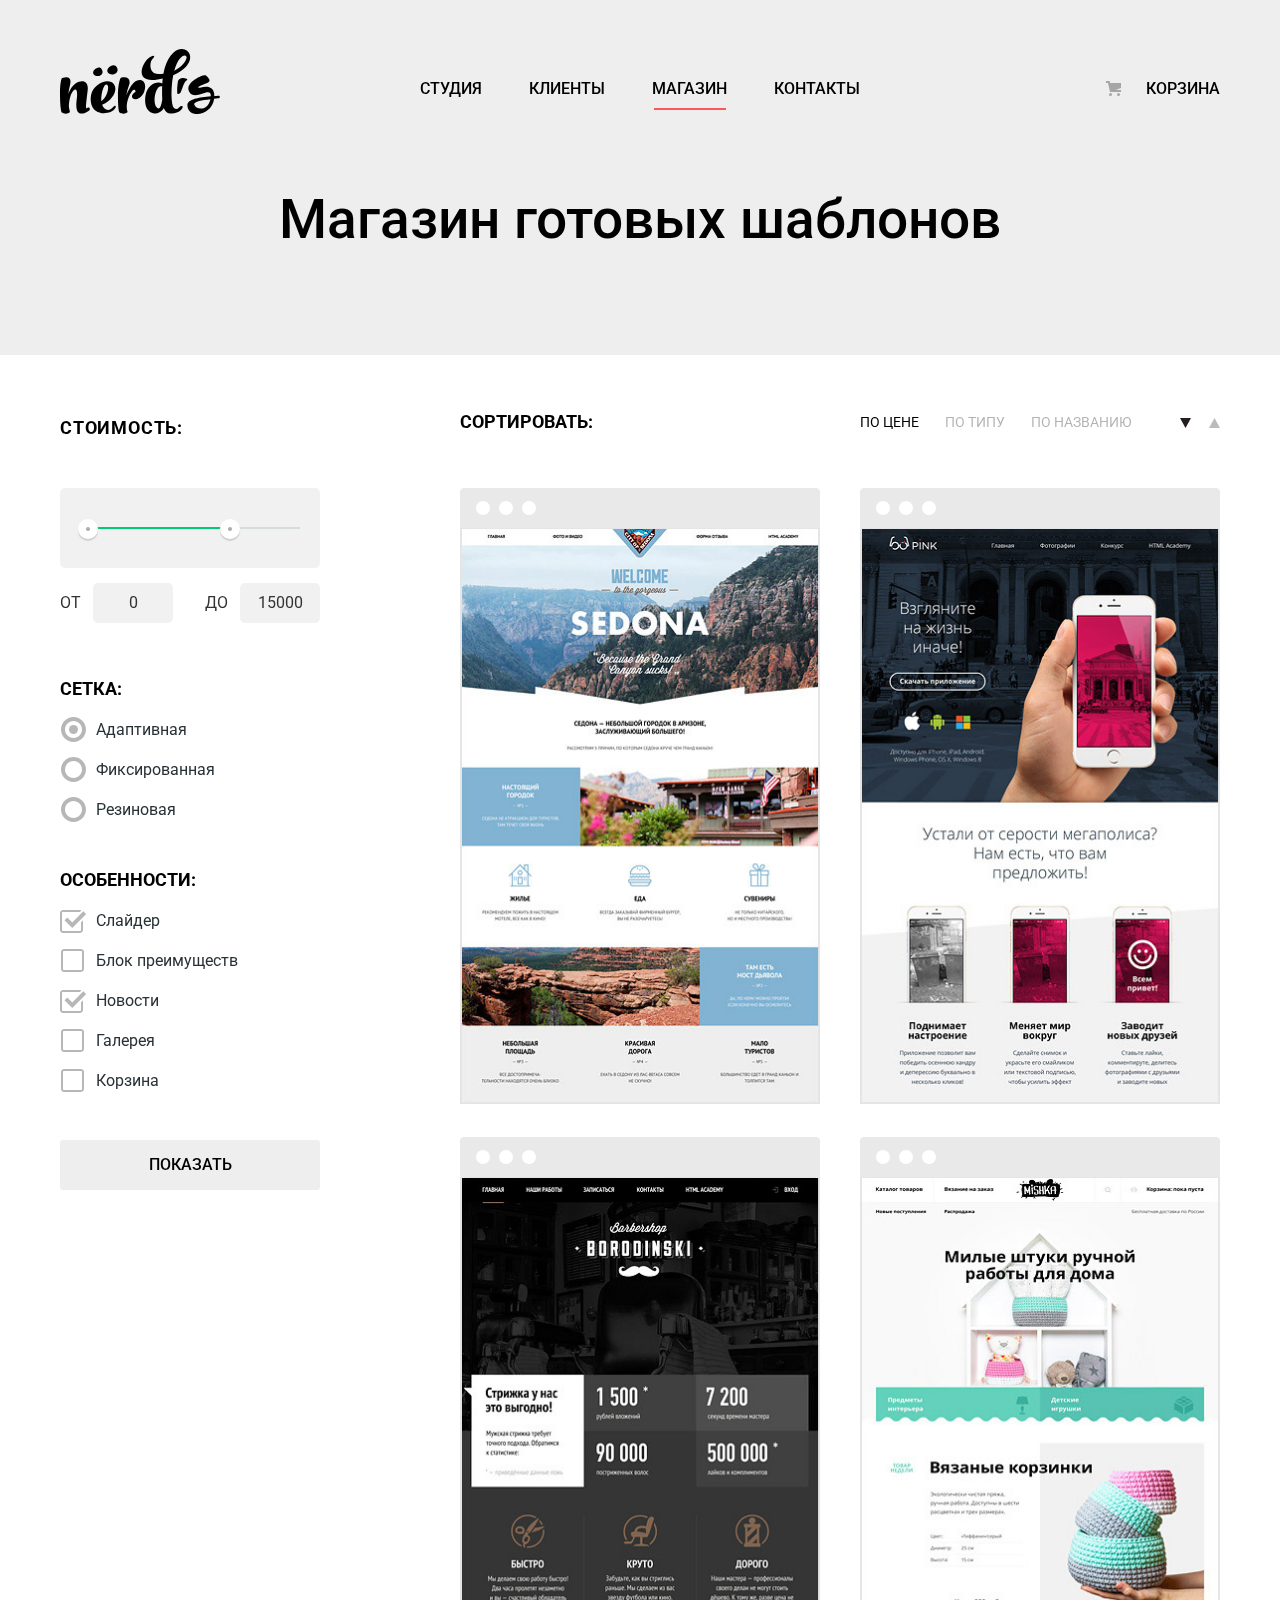
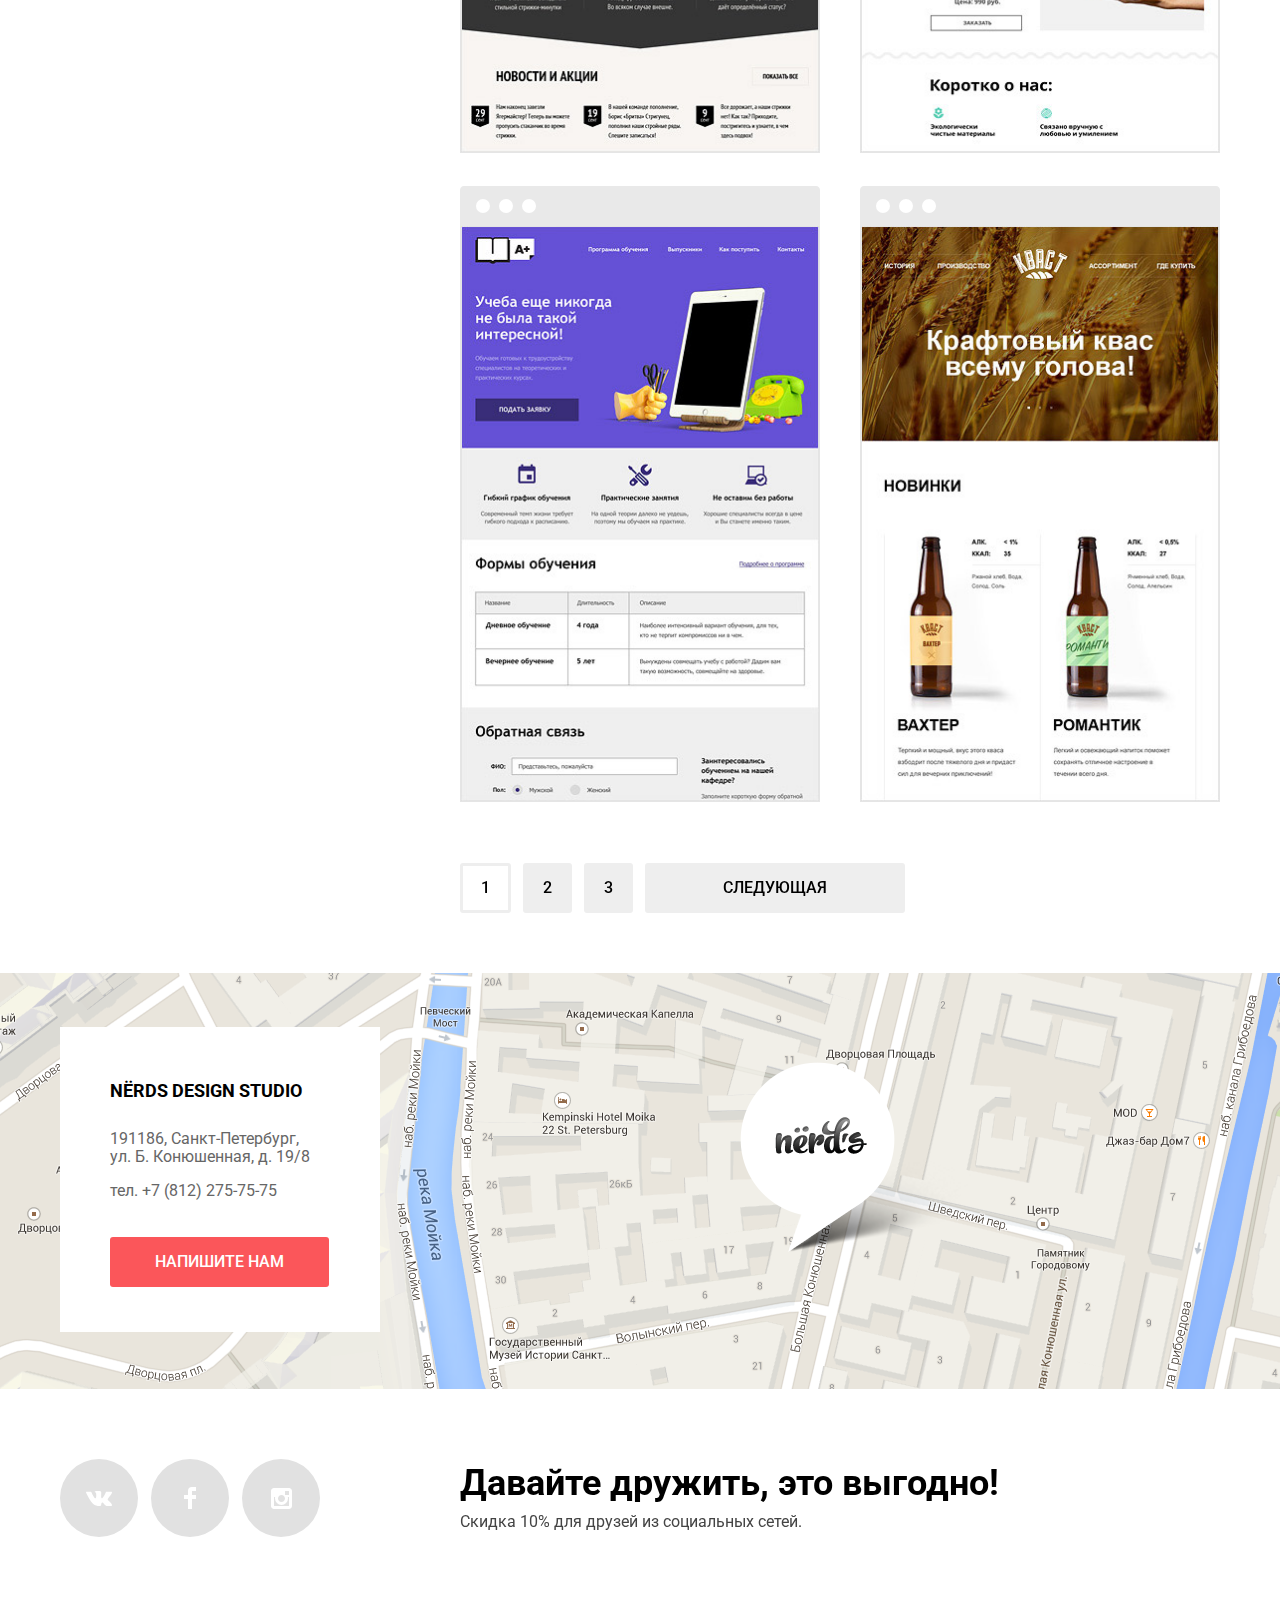
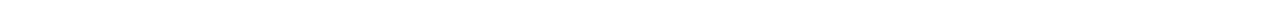
==== commit 41b09617: "защита V3" ====
--- a/catalog.html
+++ b/catalog.html
@@ -1,224 +1,198 @@
 <!DOCTYPE html>
 <html lang="ru">
+
 <head>
-    <meta charset="utf-8">
-    <title>Дизайн-студия «Нёрдс»</title>
-    <link href="https://fonts.googleapis.com/css?family=Roboto:400,500,700&display=swap&subset=cyrillic" rel="stylesheet">
-    <link href="css/normalize.css" rel="stylesheet">
-    <link href="css/style.min.css" rel="stylesheet">
+  <meta charset="utf-8">
+  <title>Дизайн-студия «Нёрдс»</title>
+  <link href="https://fonts.googleapis.com/css?family=Roboto:400,500,700&display=swap&subset=cyrillic" rel="stylesheet">
+  <link href="css/normalize.css" rel="stylesheet">
+  <link href="css/style.min.css" rel="stylesheet">
 </head>
+
 <body class="inner-page">
-    <header class="main-header">
-        <div class="container">
-            <nav class="main-navigation catalog-page">
-                <a class="main-header-logo" href="index.html">
-                    <img src="img/nerds-logo.svg" width="160" height="65" alt="Логотип дизайн-студии Нёрдс">
-                </a>
-                <div class="site-navigation-wrapper">
-                    <ul class="site-navigation">
-                        <li> <a href="#">Студия</a></li>
-                        <li> <a href="#">Клиенты</a></li>
-                        <li> <a class="site-navigation-current" href="catalog.html">Магазин</a></li>
-                        <li> <a href="#">Контакты</a></li>
-                    </ul>
-                    <ul class="backet-navigation">
-                        <li class="backet-link"><a href="backet.html">Корзина</a></li>
-                    </ul>
+  <header class="main-header">
+    <div class="container">
+      <nav class="main-navigation catalog-page">
+        <a class="main-header-logo" href="index.html"><img alt="Логотип дизайн-студии Нёрдс" height="65" src="img/nerds-logo.svg" width="160"></a>
+        <div class="site-navigation-wrapper">
+          <ul class="site-navigation">
+            <li>
+              <a href="#">Студия</a>
+            </li>
+            <li>
+              <a href="#">Клиенты</a>
+            </li>
+            <li>
+              <a class="site-navigation-current" href="catalog.html">Магазин</a>
+            </li>
+            <li>
+              <a href="#">Контакты</a>
+            </li>
+          </ul>
+          <ul class="backet-navigation">
+            <li class="backet-link">
+              <a href="backet.html">Корзина</a>
+            </li>
+          </ul>
+        </div>
+      </nav>
+      <h1 class="page-title">Магазин готовых шаблонов</h1>
+    </div>
+  </header>
+  <main class="container">
+    <div class="catalog-columns">
+      <section class="filters">
+        <h2 class="visually-hidden">Фильтр товаров</h2>
+        <form action="https://echo.htmlacademy.ru" class="filter" method="post">
+          <fieldset class="filter-item">
+            <legend>Стоимость:</legend>
+            <div class="range-filter">
+              <div class="range-controls">
+                <div class="scale">
+                  <div class="bar"></div>
                 </div>
-            </nav>
-			<h1 class="page-title">Магазин готовых шаблонов</h1>
+                <div class="toggle toggle-min"></div>
+                <div class="toggle toggle-max"></div>
+              </div>
+              <div class="price-controls">
+                <label class="min-price">от <input name="min-price" type="text" value="0"></label> <label class="max-price">до <input name="max-price" type="text" value="15000"></label>
+              </div>
+            </div>
+          </fieldset>
+          <fieldset class="form-fieldset">
+            <legend class="form-legend">СЕТКА:</legend>
+            <ul class="form-legend-list">
+              <li class="filter-option"><input checked class="visually-hidden filter-input filter-input-radio" id="filter-adaptive" name="product-group" type="radio" value="adaptive"> <label for="filter-adaptive">Адаптивная</label></li>
+              <li class="filter-option"><input class="visually-hidden filter-input filter-input-radio" id="filter-static" name="product-group" type="radio" value="static"> <label for="filter-static">Фиксированная</label></li>
+              <li class="filter-option"><input class="visually-hidden filter-input filter-input-radio" id="filter-liquid" name="product-group" type="radio" value="liquid"> <label for="filter-liquid">Резиновая</label></li>
+            </ul>
+          </fieldset>
+          <fieldset class="form-fieldset form-fieldset-bottom">
+            <legend class="form-legend">ОСОБЕННОСТИ:</legend>
+            <ul>
+              <li class="filter-option"><input checked class="visually-hidden filter-input filter-input-checkbox" id="filter-slider" name="slider" type="checkbox"> <label for="filter-slider">Слайдер</label></li>
+              <li class="filter-option"><input class="visually-hidden filter-input filter-input-checkbox" id="filter-advantages" name="advantages" type="checkbox"> <label for="filter-advantages">Блок преимуществ</label></li>
+              <li class="filter-option"><input checked class="visually-hidden filter-input filter-input-checkbox" id="filter-news" name="news" type="checkbox"> <label for="filter-news">Новости</label></li>
+              <li class="filter-option"><input class="visually-hidden filter-input filter-input-checkbox" id="filter-gallery" name="gallery" type="checkbox"> <label for="filter-gallery">Галерея</label></li>
+              <li class="filter-option"><input class="visually-hidden filter-input filter-input-checkbox" id="filter-basket" name="basket" type="checkbox"> <label for="filter-basket">Корзина</label></li>
+            </ul>
+          </fieldset><button class="filter-button button" type="submit">Показать</button>
+        </form>
+      </section>
+      <div class="wrapper-side-sort-catalog">
+        <div class="side-sort">
+          <p class="side-sort-legend">СОРТИРОВАТЬ:</p>
+          <div class="side-sort-wrapper">
+            <a class="side-sort-list side-sort-active" href="#">По цене</a> <a class="side-sort-list" href="#">По типу</a> <a class="side-sort-list" href="#">По названию</a>
+          </div><a class="side-sort-bottom side-sort-active side-sort-list" href="#"><span class="visually-hidden">Индикатор переключ вниз</span></a> <a class="side-sort-top side-sort-list" href="#"><span class="visually-hidden">Индикатор переключ
+              вверх</span></a>
         </div>
-    </header>
-    <main class="container">
-        <div class="catalog-columns">
-            <section class="filters">
-                <h2 class="visually-hidden">Фильтр товаров</h2>
-                <form class="filter" action="https://echo.htmlacademy.ru" method="post">
-                    <fieldset class="filter-item">
-                        <legend>Стоимость:</legend>
-                        <div class="range-filter">
-                            <div class="range-controls">
-                                <div class="scale">
-                                    <div class="bar"></div>
-                                </div>
-                                <div class="toggle toggle-min"></div>
-                                <div class="toggle toggle-max"></div>
-                            </div>
-                            <div class="price-controls">
-                                <label class="min-price">от
-                                    <input name="min-price" type="text" value="0">
-                                </label>
-                                <label class="max-price">до
-                                    <input name="max-price" type="text" value="15000">
-                                </label>
-                            </div>
-                        </div>
-                    </fieldset>
-                    <fieldset class="form-fieldset">
-                        <legend class="form-legend">СЕТКА:</legend>
-                        <ul class="form-legend-list">
-                            <li class="filter-option">
-                                <input class="visually-hidden filter-input filter-input-radio" type="radio" name="product-group" value="adaptive" checked id="filter-adaptive">
-                                <label for="filter-adaptive">Адаптивная</label>
-                            </li>
-                            <li class="filter-option">
-                                <input class="visually-hidden filter-input filter-input-radio" type="radio" name="product-group" value="static" id="filter-static">
-                                <label for="filter-static">Фиксированная</label>
-                            </li>
-                            <li class="filter-option">
-                                <input class="visually-hidden filter-input filter-input-radio" type="radio" name="product-group" value="liquid" id="filter-liquid">
-                                <label for="filter-liquid">Резиновая</label>
-                            </li>
-                        </ul>
-                    </fieldset>
-                    <fieldset class="form-fieldset form-fieldset-bottom ">
-                        <legend class="form-legend">ОСОБЕННОСТИ:</legend>
-                        <ul>
-                            <li class="filter-option">
-                                <input class="visually-hidden filter-input filter-input-checkbox" type="checkbox" name="slider" checked id="filter-slider">
-                                <label for="filter-slider">Слайдер</label>
-                            </li>
-                            <li class="filter-option">
-                                <input class="visually-hidden filter-input filter-input-checkbox" type="checkbox" name="advantages" id="filter-advantages">
-                                <label for="filter-advantages">Блок преимуществ</label>
-                            </li>
-                            <li class="filter-option">
-                                <input class="visually-hidden filter-input filter-input-checkbox" type="checkbox" name="news" checked id="filter-news">
-                                <label for="filter-news">Новости</label>
-                            </li>
-                            <li class="filter-option">
-                                <input class="visually-hidden filter-input filter-input-checkbox" type="checkbox" name="gallery" id="filter-gallery">
-                                <label for="filter-gallery">Галерея</label>
-                            </li>
-                            <li class="filter-option">
-                                <input class="visually-hidden filter-input filter-input-checkbox" type="checkbox" name="basket" id="filter-basket">
-                                <label for="filter-basket">Корзина</label>
-                            </li>
-                        </ul>
-                    </fieldset>
-                    <button type="submit" class="filter-button button">Показать</button>
-                </form>
-            </section>
-            <div class="wrapper-side-sort-catalog">
-                <div class="side-sort">
-                    <p class="side-sort-legend">СОРТИРОВАТЬ:</p>
-                    <div class="side-sort-wrapper">
-                        <a class="side-sort-list side-sort-active" href="#">По цене</a>
-                        <a class="side-sort-list" href="#">По типу</a>
-                        <a class="side-sort-list" href="#">По названию</a>
-                    </div>
-                    <a class="side-sort-bottom side-sort-active side-sort-list" href="#"><span class="visually-hidden">Индикатор переключ вниз </span></a>
-                    <a class="side-sort-top side-sort-list" href="#"><span class="visually-hidden">Индикатор переключ вверх</span></a>
-                </div>
-                <section class="catalog">
-                    <h2 class="visually-hidden">Список шаблонов сайтов</h2>
-                    <ul class="catalog-list">
-                        <li class="catalog-item">
-                             <img src="img/img-sedona.jpg" width="360" height="576" alt="Шаблон сайта Sedona">
-                              <div class="catalog-item-hover">
-                                <span class="catalog-item-title"><a href="#">Sedona</a></span>
-                            	<p class="catalog-category">Информационный сайт для&nbsp;туристов</p>
-                                <a class="button button-item-cards" href="#">9 900 руб.</a>
-                             </div>
-                        </li>
-                        <li class="catalog-item">
-                            <img src="img/img-pink.jpg" width="360" height="576" alt="Проект приложения Pink App">
-                             <div class="catalog-item-hover">
-                                    <span class="catalog-item-title"><a href="#">Pink App</a></span>
-                                    <p class="catalog-category">Продуктовый лендинг приложения для iOS и Android</p>
-                                    <a class="button button-item-cards" href="#">9 900 руб.</a>
-                            </div>
-                        </li>
-                        <li class="catalog-item">
-                                <img src="img/img-barbershop.jpg" width="360" height="576" alt="Сайт салона красоты для мужчин Barbershop">
-                            <div class="catalog-item-hover">
-                                    <span class="catalog-item-title"><a href="#">Barbershop</a></span>
-                                    <p class="catalog-category">Сайт салона красоты. Для&nbsp;мужчин, да.</p>
-                                    <a class="button button-item-cards" href="#">9 900 руб.</a>
-                            </div>
-                        </li>
-                        <li class="catalog-item">
-                                <img src="img/img-mishka.jpg" width="360" height="576" alt="Интернет-магазин вязаных игрушек MISHKA">
-                             <div class="catalog-item-hover">
-                                    <span class="catalog-item-title"><a href="#">MISHKA</a></span>
-                                    <p class="catalog-category">Интернет-магазин вязаных&nbsp;игрушек</p>
-                                    <a class="button button-item-cards" href="#">9 900 руб.</a>
-                            </div>
-                        </li>
-                        <li class="catalog-item">
-                                <img src="img/img-aplus.jpg" width="360" height="576" alt="Лендинг курсов повышения квалификации A Plus">
-                            <div class="catalog-item-hover">
-                                    <span class="catalog-item-title"><a href="#">A Plus </a></span>
-                                    <p class="catalog-category">Лендинг курсов повышения квалификации </p>
-                                    <a class="button button-item-cards" href="#">9 900 руб.</a>
-                            </div>
-                        </li>
-                        <li class="catalog-item">
-                                  <img src="img/img-kvast.jpg" width="360" height="576" alt="Промо-сайт производителя крафтового кваса КВАСТ">
-                            <div class="catalog-item-hover">
-                                    <span class="catalog-item-title"> <a href="#">КВАСТ</a></span>
-                                    <span class="catalog-category">Промо-сайт производителя крафтового кваса </span>
-                                    <a class="button button-item-cards" href="#">9 900 руб.</a>
-                            </div>
-                        </li>
-                    </ul>
-                    <ul class="pagination-list">
-                        <li class="pagination-item pagination-item-current"><a href="#">1</a></li>
-                        <li class="pagination-item"><a href="#">2</a></li>
-                        <li class="pagination-item"><a href="#">3</a></li>
-                        <li class="pagination-item pagination-item-button"><a href="#">Следующая</a></li>
-                    </ul>
-                </section>
-            </div>
+        <section class="catalog">
+          <h2 class="visually-hidden">Список шаблонов сайтов</h2>
+          <ul class="catalog-list">
+            <li class="catalog-item">
+              <img alt="Шаблон сайта Sedona" height="576" src="img/img-sedona.jpg" width="360">
+              <div class="catalog-item-hover">
+                <span class="catalog-item-title"><a href="#">Sedona</a></span>
+                <p class="catalog-category">Информационный сайт для&nbsp;туристов</p><a class="button button-item-cards" href="#">9 900 руб.</a>
+              </div>
+            </li>
+            <li class="catalog-item">
+              <img alt="Проект приложения Pink App" height="576" src="img/img-pink.jpg" width="360">
+              <div class="catalog-item-hover">
+                <span class="catalog-item-title"><a href="#">Pink App</a></span>
+                <p class="catalog-category">Продуктовый лендинг приложения для iOS и Android</p><a class="button button-item-cards" href="#">9 900 руб.</a>
+              </div>
+            </li>
+            <li class="catalog-item">
+              <img alt="Сайт салона красоты для мужчин Barbershop" height="576" src="img/img-barbershop.jpg" width="360">
+              <div class="catalog-item-hover">
+                <span class="catalog-item-title"><a href="#">Barbershop</a></span>
+                <p class="catalog-category">Сайт салона красоты. Для&nbsp;мужчин, да.</p><a class="button button-item-cards" href="#">9 900 руб.</a>
+              </div>
+            </li>
+            <li class="catalog-item">
+              <img alt="Интернет-магазин вязаных игрушек MISHKA" height="576" src="img/img-mishka.jpg" width="360">
+              <div class="catalog-item-hover">
+                <span class="catalog-item-title"><a href="#">MISHKA</a></span>
+                <p class="catalog-category">Интернет-магазин вязаных&nbsp;игрушек</p><a class="button button-item-cards" href="#">9 900 руб.</a>
+              </div>
+            </li>
+            <li class="catalog-item">
+              <img alt="Лендинг курсов повышения квалификации A Plus" height="576" src="img/img-aplus.jpg" width="360">
+              <div class="catalog-item-hover">
+                <span class="catalog-item-title"><a href="#">A Plus</a></span>
+                <p class="catalog-category">Лендинг курсов повышения квалификации</p><a class="button button-item-cards" href="#">9 900 руб.</a>
+              </div>
+            </li>
+            <li class="catalog-item">
+              <img alt="Промо-сайт производителя крафтового кваса КВАСТ" height="576" src="img/img-kvast.jpg" width="360">
+              <div class="catalog-item-hover">
+                <span class="catalog-item-title"><a href="#">КВАСТ</a></span> <span class="catalog-category">Промо-сайт производителя крафтового кваса</span> <a class="button button-item-cards" href="#">9 900 руб.</a>
+              </div>
+            </li>
+          </ul>
+          <ul class="pagination-list">
+            <li class="pagination-item pagination-item-current">
+              <a href="#">1</a>
+            </li>
+            <li class="pagination-item">
+              <a href="#">2</a>
+            </li>
+            <li class="pagination-item">
+              <a href="#">3</a>
+            </li>
+            <li class="pagination-item pagination-item-button">
+              <a href="#">Следующая</a>
+            </li>
+          </ul>
+        </section>
+      </div>
+    </div>
+  </main>
+  <footer class="main-footer">
+    <div class="footer-contacts-map">
+      <iframe class="yandex-map" height="415" src="https://yandex.ru/map-widget/v1/?um=constructor%3A5be50fe4789b28e61c7c01ed463c44ba8f6de978471f3501f246575c669ff961&amp;source=constructor" width="1440"></iframe>
+      <div class="container map-container">
+        <div class="footer-contacts">
+          <h4>Nёrds design studio</h4>
+          <p>191186, Санкт-Петербург,</p>
+          <p>ул. Б. Конюшенная, д. 19/8</p>
+          <p class="footer-phone">тел. <a class="n-decor">+7 (812) 275-75-75</a></p><a class="button footer-contacts-button" href="writetous.html">Напишите нам</a>
         </div>
-    </main>
-	<footer class="main-footer  ">
-        <div class="footer-contacts-map ">
-            <iframe class="yandex-map" src="https://yandex.ru/map-widget/v1/?um=constructor%3A5be50fe4789b28e61c7c01ed463c44ba8f6de978471f3501f246575c669ff961&amp;source=constructor" width="1440" height="415"></iframe>
-          <div class="container map-container">
-		   <div class="footer-contacts">
-                <h4>Nёrds design studio</h4>
-                <p>191186, Санкт-Петербург, </p>
-                <p>ул. Б. Конюшенная, д. 19/8 </p>
-                <p class="footer-phone">тел. <a class="n-decor">+7 (812) 275-75-75</a></p>
-                <a href="writetous.html" class="button footer-contacts-button"> Напишите нам</a>
-            </div>
-			</div>
-        </div>
-        <section class=" modal modal-write-to-us-form ">
-            <h2 class="write-header">Напишите нам</h2>
-            <form class="write-to-us-form" action="https://echo.htmlacademy.ru" method="post">
-                <label class="form-text-field">Ваше имя:
-                    <input id="form-name" type="text" name="login" placeholder="Имя Фамилия">
-                </label>
-                <label class="form-text-field">Ваш e-mail:
-                    <input id="form-mail" type="email" name="email" placeholder="email@example.com">
-                </label>
-                <label class="form-text-area">Текст письма:
-                    <textarea id="id-form-comment" class="form-comment" name="comment" rows="4" placeholder="В свободной форме"></textarea>
-                </label>
-                <button class="button button-modal " type="submit">ОТПРАВИТЬ</button>
-            </form>
-            <button class="modal-close">Закрыть</button>
-        </section>
-        <div class="footer-social-discount container">
-            <div class="footer-social">
-                <ul class="social-list">
-                    <li class="social-button social-button-vk"> <a href="#" ><span class="visually-hidden">Вконтакте</span>
-	      		 </a></li>
-                    <li class="social-button social-button-fb"> <a href="#"><span class="visually-hidden">Facebook</span>
-         				 </a></li>
-                    <li class="social-button social-button-insta"> <a href="#" ><span class="visually-hidden">Instagram</span>
-		    		 </a></li>
-                </ul>
-            </div>
-            <div class="footer-discount">
-                <b>Давайте дружить, это выгодно!</b>
-                <p class="footer-discount-social">Скидка 10% для друзей из социальных сетей.</p>
-            </div>
-        </div>
-    </footer>
-    <div class="modal-overlay" id="modal-overlay"> </div>
-    <script src="js/modal.min.js"></script>
+      </div>
+    </div>
+    <section class=" modal modal-write-to-us-form">
+      <h2 class="write-header">Напишите нам</h2>
+      <form action="https://echo.htmlacademy.ru" class="write-to-us-form" method="post">
+        <label class="form-text-field">Ваше имя: <input id="form-name" name="login" placeholder="Имя Фамилия" type="text"></label> <label class="form-text-field">Ваш e-mail: <input id="form-mail" name="email" placeholder="email@example.com"
+            type="email"></label> <label class="form-text-area">Текст письма:
+          <textarea class="form-comment" id="id-form-comment" name="comment" placeholder="В свободной форме" rows="4"></textarea></label> <button class="button button-modal" type="submit">ОТПРАВИТЬ</button>
+      </form><button class="modal-close">Закрыть</button>
+    </section>
+    <div class="footer-social-discount container">
+      <div class="footer-social">
+        <ul class="social-list">
+          <li class="social-button social-button-vk">
+            <a href="#"><span class="visually-hidden">Вконтакте</span></a>
+          </li>
+          <li class="social-button social-button-fb">
+            <a href="#"><span class="visually-hidden">Facebook</span></a>
+          </li>
+          <li class="social-button social-button-insta">
+            <a href="#"><span class="visually-hidden">Instagram</span></a>
+          </li>
+        </ul>
+      </div>
+      <div class="footer-discount">
+        <b>Давайте дружить, это выгодно!</b>
+        <p class="footer-discount-social">Скидка 10% для друзей из социальных сетей.</p>
+      </div>
+    </div>
+  </footer>
+  <div class="modal-overlay" id="modal-overlay"></div>
+  <script src="js/modal.min.js">
+  </script>
 </body>
+
 </html>
--- a/css/style.min.css
+++ b/css/style.min.css
@@ -1 +1 @@
-body{margin:0;padding:0;font-family:Roboto,Arial,sans-serif;font-size:16px;line-height:24px;font-weight:400;color:#000;background-color:#fff}a{text-decoration:none}img{max-width:100%;height:auto}.visually-hidden:not(:focus):not(:active),input[type="checkbox"].visually-hidden,input[type="radio"].visually-hidden{position:absolute;width:1px;height:1px;margin:-1px;border:0;padding:0;white-space:nowrap;-webkit-clip-path:inset(100%);clip-path:inset(100%);clip:rect(0 0 0 0);overflow:hidden}.main-header{width:100%;margin-bottom:82px;background-color:#eee}.inner-page .main-header{margin-bottom:58px}.main-navigation{display:-webkit-box;display:-ms-flexbox;display:flex;-webkit-box-orient:horizontal;-webkit-box-direction:normal;-ms-flex-direction:row;flex-direction:row;-webkit-box-align:center;-ms-flex-align:center;align-items:center;-webkit-box-pack:justify;-ms-flex-pack:justify;justify-content:space-between;font-size:16px;line-height:30px;color:#000;text-transform:uppercase;margin-bottom:0;padding-top:49px;padding-bottom:1px}.inner-page .main-navigation{margin-bottom:67px}.inner-page .page-title{margin:0;padding:0;padding-bottom:108px;text-align:center}.container{width:1160px;margin:0 auto;padding:0 20px}.site-navigation-wrapper{display:-webkit-box;display:-ms-flexbox;display:flex;width:800px;margin-top:5px;-webkit-box-pack:justify;-ms-flex-pack:justify;justify-content:space-between;-webkit-box-align:center;-ms-flex-align:center;align-items:center}.site-navigation{display:-webkit-box;display:-ms-flexbox;display:flex;-ms-flex-wrap:wrap;flex-wrap:wrap;-webkit-box-pack:start;-ms-flex-pack:start;justify-content:flex-start;-webkit-box-align:center;-ms-flex-align:center;align-items:center;width:640px;margin:0;padding:0;margin-right:60px}.site-navigation-current{position:relative}.site-navigation-current::after,.site-navigation-current:active::after{content:"";position:absolute;right:1px;bottom:-6px;left:2px;height:2px;background-color:#fb565a}.backet-navigation{width:120px;margin:0;padding:0;margin-left:auto}.site-navigation,.backet-navigation{list-style:none}.site-navigation a{color:#000;display:block;vertical-align:middle;padding:0 0;margin-right:47px;font-weight:500}.backet-navigation a{color:#000;display:block;vertical-align:middle;padding:0 16px;font-weight:500}.backet-navigation .backet-link{position:relative;padding-left:30px}.backet-link::before{content:"";position:absolute;top:7px;left:6px;width:16px;height:18px;background-image:url(../img/cart-icon.svg);background-repeat:no-repeat;background-position:0 0}.site-navigation a:hover,.site-navigation a:focus,.backet-navigation a:hover,.backet-navigation a:focus{color:#fb565a}.site-navigation a:active,.backet-navigation a:active{color:#a6a6a6}.slider-header{color:#000;font-size:55px;line-height:55px;text-transform:uppercase}.site-navigation a:first-child{padding-left:19}.main-header-logo{margin-right:184px}.main-header-logo:hover{-webkit-filter:alpha (Opacity=80);filter:alpha (Opacity=80);opacity:.8}.main-header-logo:active{-webkit-filter:alpha (Opacity=30);filter:alpha (Opacity=30);opacity:.3}.services-list{display:-webkit-box;display:-ms-flexbox;display:flex;-ms-flex-wrap:wrap;flex-wrap:wrap;margin:0;padding:0;list-style:none;margin-bottom:80px}.services-item{text-align:left;margin-right:100px;margin-bottom:15px;width:300px}.services-item:nth-of-type(3n){margin-right:0}.services-img img{margin:0;padding:0;margin-bottom:18px}.services-item h3{font-size:24px;line-height:30px;font-weight:700;text-transform:uppercase;margin:0;padding:0;margin-bottom:15px}.services-item p{margin:0;padding:0;margin-bottom:32px;width:260px;color:#333}.slider{position:relative;background-color:#eee}.slider-controls{position:absolute;left:50%;bottom:104px;z-index:100;width:160px;height:18px;text-align:center;font-size:0;-webkit-transform:translateX(-50%);-ms-transform:translateX(-50%);transform:translateX(-50%)}.slider-controls label{position:relative;display:inline-block;vertical-align:middle;width:18px;height:18px;padding:8px;border-radius:50%;cursor:pointer}.slider-controls label::after{content:"";position:absolute;top:8px;left:8px;z-index:1;width:18px;height:18px;background:#fff;border-radius:50%}.slider-list{margin:0;padding:0;list-style:none}.slider-item{display:none;padding:65px 0 78px 0}.slider-item:nth-child(1){background-image:url(../img/slide1.png);background-repeat:no-repeat;background-position:93% 7px}.slider-item:nth-child(2){background-image:url(../img/slide2.png);background-repeat:no-repeat;background-position:100% 0}.slider-item:nth-child(3){background-image:url(../img/slide3.png);background-repeat:no-repeat;background-position:100% 20px}#product-1:checked~.slider-list .slider-item:nth-child(1){display:block}#product-2:checked~.slider-list .slider-item:nth-child(2){display:block}#product-3:checked~.slider-list .slider-item:nth-child(3){display:block}#product-1:checked~.slider-controls .slider-controls-item--1::before,#product-2:checked~.slider-controls .slider-controls-item--2::before,#product-3:checked~.slider-controls .slider-controls-item--3::before{content:"";position:absolute;left:50%;top:50%;z-index:2;width:4px;height:4px;margin:-4px;background-color:inherit;border:2px solid #c1c1c1;border-radius:50%}.slider-item h3{max-width:600px;margin:0;margin-bottom:28px;font-size:55px;line-height:55px;font-weight:500}.slider-item p{max-width:430px;margin:0;margin-bottom:39px;color:#333}.about-achievements{display:-webkit-box;display:-ms-flexbox;display:flex;-webkit-box-pack:justify;-ms-flex-pack:justify;justify-content:space-between;margin-bottom:47px}.about{width:660px;margin:0;padding:0;margin-top:63px}.about p{margin:0;padding:0;margin-bottom:32px}.about-header{position:relative;font-size:45px;font-weight:500;line-height:45px;color:#000;margin-bottom:35px}.about-header:before{content:"";top:-78px;position:absolute;width:1160px;height:2px;background-color:#eee}.about-line{color:#333}.achievements{width:360px;padding-top:27px}.about-list{list-style:none;margin:0;padding:0}.about-list li{position:relative;margin-bottom:25px;padding-left:36px;color:#333}.about-list li:before{content:"";position:absolute;top:11px;left:0;width:25px;height:2px;background-color:#fb565a}.about-servises{margin-top:40px}.about-servises h4{font-weight:700;color:#000;text-transform:uppercase;margin:0;padding:0;margin-bottom:22px;margin-top:10px}.table-heading{font-size:16px;font-weight:700;line-height:24px;color:#000;text-transform:uppercase;margin:0;padding:0;margin-top:30px;margin-bottom:58px;padding-left:17px}.achivements-numbers{width:100px;margin-right:18px}.achivements-numbers p{margin:0;padding:0}.achivements-numbers sup{font-size:61%}.achivements-numbers-wrapper{display:-webkit-box;display:-ms-flexbox;display:flex;-webkit-box-align:center;-ms-flex-align:center;align-items:center}.achivements-numbers p:first-child{list-style:none;font-size:45px;font-weight:700;line-height:10.06px;color:#000;margin-bottom:35px}.achivements-numbers p:last-child{line-height:18px;color:#333}.gallery-list{list-style:none;display:-webkit-box;display:-ms-flexbox;display:flex;-ms-flex-wrap:wrap;flex-wrap:wrap;-webkit-box-pack:justify;-ms-flex-pack:justify;justify-content:space-between;-webkit-box-align:center;-ms-flex-align:center;align-items:center;margin:0;padding:5px 0 3px 0}.gallery-item{position:relative;display:-webkit-box;display:-ms-flexbox;display:flex;-webkit-box-orient:horizontal;-webkit-box-direction:normal;-ms-flex-direction:row;flex-direction:row;-ms-flex-pack:distribute;justify-content:space-around;-webkit-box-align:center;-ms-flex-align:center;align-items:center;min-height:108px}.gallery{margin-bottom:26px;padding:39px 0 25px 0;border-top:2px solid #eee;border-bottom:2px solid #eee}.gallery-list li{position:relative;margin:0;padding:0;width:260px}.gallery-list a{margin:0;padding:0}.gallery-list-devider:after{content:"";position:absolute;top:19px;left:279px;width:2px;height:52px;background-color:#eee;opacity:1}.gallery-list li:last-child:after{width:0;height:0}.gallery-item a{opacity:.2;margin-left:100px}.gallery-list a:first-child{margin-left:0}.gallery-item a:hover{opacity:1}.gallery-item:active{opacity:.1}.button{display:inline-block;vertical-align:middle;width:240px;padding:16px 0;font:inherit;font-size:16px;font-weight:500;line-height:18px;text-align:center;color:#fff;text-transform:uppercase;text-align:center;text-decoration:none;background-color:#fb565a;border-radius:3px;border:none}.button-servises{width:160px}.button-item-cards{width:200px;margin-bottom:40px}.button:hover,.button:focus{background-color:#e74246}.button:active{background-color:#d7373b;color:rgba(255,255,255,.3);-webkit-box-shadow:0 3px rgba(0,0,0,.1) inset;box-shadow:0 3px rgba(0,0,0,.1) inset}.button-green{background-color:#00ca74}.button-green:hover,.button-green:focus{background-color:#00bc6c}.button-green:active{background-color:#00aa62;color:rgba(255,255,255,.3)}.button-yellow{background-color:#efc84a}.button-yellow:hover,.button-yellow:focus{background-color:#eab534}.button-yellow:active{background-color:#e5a722;color:rgba(255,255,255,.3)}.main-footer{margin-top:80px}.map-container{position:relative}.inner-page .main-footer{margin-top:60px}.footer-contacts-map{position:relative;width:100%;height:416px;background-image:url(../img/map-marker.png);background-repeat:no-repeat;background-position:center;background-color:#eee;margin:0 auto;margin-bottom:70px}.footer-contacts{position:absolute;display:-webkit-box;display:-ms-flexbox;display:flex;-webkit-box-orient:vertical;-webkit-box-direction:normal;-ms-flex-direction:column;flex-direction:column;-ms-flex-wrap:wrap;flex-wrap:wrap;padding-left:50px;bottom:64px;left:20px;width:270px;background-color:#fff}.footer-contacts h4{font-size:18px;line-height:30px;font-weight:700;margin:0;margin-bottom:24px;margin-top:49px;text-transform:uppercase}.footer-contacts p{margin:0;color:#666;line-height:18px}.footer-phone p{margin:0;color:#666;line-height:18px;text-decoration:none}.footer-contacts p:nth-child(3){margin-bottom:16px}.footer-contacts p:nth-child(4){margin-bottom:37px}.footer-contacts-button{width:219px;margin-bottom:45px}.social-list{display:-webkit-box;display:-ms-flexbox;display:flex;-ms-flex-wrap:wrap;flex-wrap:wrap;-webkit-box-pack:justify;-ms-flex-pack:justify;justify-content:space-between;width:260px;list-style:none;margin:0 auto;padding:0}.footer-discount b{font-size:36px;font-weight:700;line-height:36px;color:#000;margin-bottom:10px;margin-top:6px}.footer-discount{display:-webkit-box;display:-ms-flexbox;display:flex;-webkit-box-orient:vertical;-webkit-box-direction:normal;-ms-flex-direction:column;flex-direction:column;-webkit-box-align:left;-ms-flex-align:left;align-items:left;font-size:16px;font-weight:400;line-height:22px;color:#333;width:900px;margin:0;margin-left:140px}.footer-discount-social{line-height:22px;margin:0;color:#444}.social-button-fb a::after{content:"";display:block;background-image:url(../img/fb-icon.svg);background-repeat:no-repeat;width:78px;height:78px;background-position:50% 50%}.social-button-vk a::after{content:"";display:block;background-image:url(../img/vk-icon.svg);background-repeat:no-repeat;width:78px;height:78px;background-position:50% 50%}.social-button-insta a::after{content:"";display:block;background-image:url(../img/insta-icon.svg);background-repeat:no-repeat;width:78px;height:78px;background-position:50% 50%}.social-button a:hover{background-color:#e74246}.social-button a:active{background-color:#d7373b}.social-button a:active::after{opacity:.3}.social-button a{position:relative;display:block;width:78px;height:78px;font-size:0;line-height:0;background-color:#e1e1e1;border-radius:50%}.footer-social-discount{display:-webkit-box;display:-ms-flexbox;display:flex;margin-bottom:70px}.footer-social{width:260px;margin:0}.page-title{font-size:55px;font-weight:500;line-height:55px;color:#000}.form-legend{font-size:18px;font-weight:700;line-height:30px;color:#000;margin-bottom:16px}.filters{width:260px;margin:0;padding:0;margin-right:100px}.catalog{width:800px}.catalog-columns{display:-webkit-box;display:-ms-flexbox;display:flex;-webkit-box-pack:justify;-ms-flex-pack:justify;justify-content:space-between}.wrapper-side-sort-catalog{display:-webkit-box;display:-ms-flexbox;display:flex;-webkit-box-orient:vertical;-webkit-box-direction:normal;-ms-flex-direction:column;flex-direction:column;position:relative}.filter-input+label{font-size:16px;font-weight:400;line-height:20px;color:#333}.filter-option{list-style:none;margin-bottom:20px;padding-left:36px}.filter-option label{position:relative;display:block;cursor:pointer;-webkit-user-select:none;-moz-user-select:none;-ms-user-select:none;user-select:none}.filter-input-checkbox+label::before{content:"";position:absolute;position:absolute;top:-2px;left:-35px;width:26px;height:23px;background-image:url(../img/checkbox-off.svg);background-repeat:no-repeat;background-position:0 0;opacity:.4}.filter-input-checkbox:hover+label::before,.filter-input-checkbox:focus+label::before{opacity:1}.filter-input-checkbox:disabled+label::before{opacity:.3}.filter-input-checkbox:checked+label::after{content:"";position:absolute;top:-1px;left:-36px;width:26px;height:23px;background-image:url(../img/checkbox-on.svg);background-repeat:no-repeat;background-position:0 0}.filter-input-radio+label::before{content:"";position:absolute;position:absolute;top:-3px;left:-35px;width:25px;height:025px;background-image:url(../img/radio-off.svg);background-repeat:no-repeat;background-position:0 0;opacity:.4}.filter-input-radio:hover+label::before,.filter-input-radio:focus+label::before{opacity:1}.filter-input-radio:disabled+label::before{opacity:.3}.filter-input-radio+label:focus{opacity:1}.filter-input-radio:checked+label::after{content:"";position:absolute;top:-3px;left:-35px;width:25px;height:25px;background-image:url(../img/radio-on.svg);background-repeat:no-repeat;background-position:0 0}.filter-input+label:disabled{opacity:.1}.filter-button{width:260px;background-color:#eee;color:#000}.filter-button:hover,.filter-button:focus{background-color:#dfdfdf}.filter-button:active{background-color:#d5d5d5;-webkit-box-shadow:0 3px 0 0 #bfbfbf inset;box-shadow:0 3px 0 0 #bfbfbf inset;color:#000}.side-sort{display:-webkit-box;display:-ms-flexbox;display:flex;-ms-flex-wrap:wrap;flex-wrap:wrap;width:760px;margin:0;padding:0;margin-left:40px;margin-bottom:57px}.side-sort-legend{font-size:18px;font-weight:700;line-height:18px;color:#000}.side-sort-wrapper{-webkit-box-sizing:border-box;box-sizing:border-box;display:-webkit-box;display:-ms-flexbox;display:flex;-ms-flex-wrap:wrap;flex-wrap:wrap;-webkit-box-pack:justify;-ms-flex-pack:justify;justify-content:space-between;width:272px;margin-left:267px}.side-sort-list{font-size:14px;font-weight:400;line-height:18px;color:#000;opacity:.3;text-transform:uppercase}.side-sort-bottom{position:absolute;background-image:url(../img/icon-down-dir.svg);background-repeat:no-repeat;background-position:0 0;width:11px;height:10px;top:5px;right:29px;border:0;background-color:transparent}.side-sort-top{position:absolute;background-image:url(../img/icon-up-dir.svg);background-repeat:no-repeat;background-position:0 0;width:11px;height:10px;top:5px;right:0;border:0;background-color:transparent}.side-sort-list:hover{opacity:.6}.side-sort-list:active{opacity:1}.side-sort-active{opacity:1}.catalog-list{display:-webkit-box;display:-ms-flexbox;display:flex;-ms-flex-wrap:wrap;flex-wrap:wrap;list-style:none;padding:0;margin:0;margin-bottom:28px}.catalog-item{position:relative;width:360px;margin-bottom:33px;margin-left:40px;display:block;-ms-flex-preferred-size:360px;flex-basis:360px;overflow:hidden}.catalog-category{font-size:16px;font-weight:400;line-height:18px;color:#666;display:block;margin:0;padding:0;padding:0 60px;margin-bottom:30px;text-align:center}.side-sort-legend{margin:0}.catalog-item-title{display:block;font-size:18px;font-weight:700;line-height:30px;color:#000;text-transform:uppercase;margin-top:30px;margin-bottom:15px;text-align:center}.catalog-item-title a{color:#000;text-transform:uppercase}.catalog-item img{display:block;-webkit-box-sizing:border-box;box-sizing:border-box;width:360px;height:576px;margin-top:40px;border:1px solid rgba(0,1,1,.1);border-top:none}.catalog-item-title a:hover{color:#f66}.catalog-item-title a:active{color:#000;opacity:.3}.catalog-item-hover{position:absolute;bottom:0;left:0;display:none;width:100%;text-align:center;background-color:#eee}.catalog-item:hover .catalog-item-hover{display:block}.catalog-item:hover{box-shadow:0 6px 15px 0 rgba(0,1,1,.25)}.catalog-item-price{margin:0;padding:0;margin-bottom:15px}.catalog-item-image{margin:0;padding:0}.catalog-item-image a{margin:0;padding:0}.catalog-item::before{content:"";position:absolute;top:0;left:0;background-image:url(../img/browser.svg);width:360px;height:40px;opacity:.12}.catalog-item:hover::before{opacity:1}.pagination-list{display:-webkit-box;display:-ms-flexbox;display:flex;-ms-flex-wrap:wpar;flex-wrap:wpar;font-size:16px;font-weight:500;line-height:18px;text-transform:uppercase;list-style:none;padding:0;margin:0;margin-left:40px}.pagination-item{margin:0}.pagination-item a{display:block;padding:16px 20px;color:#000;margin-right:12px;background-color:#eee;border-radius:3px}.pagination-item-current a{padding:13px 18px;border:3px solid #eee;background-color:transparent}.pagination-item:last-child{margin-right:0}.pagination-item a:hover{background-color:#dfdfdf}.pagination-item a:active{background-color:#d5d5d5;-webkit-box-shadow:0 3px 0 0 #bfbfbf inset;box-shadow:0 3px 0 0 #bfbfbf inset}.pagination-item-button{width:272px;text-align:center}.modal-write-to-us-form{position:fixed;left:240px;bottom:184px;border:0 solid gray;border-radius:0;width:960px;max-width:100%;margin:0;padding:0;padding:70px 100px;background-color:#fff;-webkit-box-sizing:border-box;box-sizing:border-box;-webkit-box-shadow:0 20px 40px rgba(0,0,0,.75);box-shadow:0 20px 40px rgba(0,0,0,.75);left:50%;margin-left:-480px;z-index:110}.modal-overlay{z-index:-2;position:fixed;top:0;left:0;width:100%;height:100%}.overlay-show{z-index:100;display:-webkit-box;display:-ms-flexbox;display:flex}.modal.closed{display:none}.write-to-us-form{display:-webkit-box;display:-ms-flexbox;display:flex;-ms-flex-wrap:wrap;flex-wrap:wrap;-webkit-box-pack:justify;-ms-flex-pack:justify;justify-content:space-between;width:760px;margin:0;padding:0}.form-item{width:360px}.form-text-field,.form-text-area{font-size:16px;line-height:18px;font-weight:700}.form-comment{display:block;width:726px;font-weight:400;font-size:16px;line-height:18px;padding:10px 15px 0 15px;resize:none;height:103px}.write-header{display:block;font-size:45px;line-height:45px;font-weight:500;margin:0;margin-bottom:40px}.write-to-us-form input[type="text"],.write-to-us-form input[type="email"]{-webkit-box-sizing:border-box;box-sizing:border-box;width:360px;padding:14px 15px;padding-right:40px;font-size:16px;line-height:18px}.write-to-us-form text-area{width:100%}.form-text-field{width:360px}.form-text-area{width:100%;margin-bottom:20px;margin-top:5px}.modal-close{position:absolute;right:85px;top:80px;font-size:0;width:27px;height:27px;cursor:pointer;border:0;background-color:transparent;margin:0;padding:0}.modal-close::after{content:"";position:absolute;background-image:url(../img/close-cross.svg);background-repeat:no-repeat;width:27px;height:27px;right:0;top:0;margin:0;padding:0;opacity:.3}.modal-close:hover::after{opacity:1}.modal-close:active::after{opacity:.3}.button-modal{height:50px;width:260px;margin-bottom:10px}.form-text-field input,.form-comment{background-color:transparent;border:2px solid #d7dcde;color:#999;margin-bottom:28px;margin-top:10px}.form-text-field input:hover,.form-comment:hover{border-color:#b4b9bb;color:#b4b9bb}.form-text-field input:focus,.form-comment:focus{border-color:#000;color:#000}.form-text-field input:invalid{border-color:#e74246;color:#e74246}@-webkit-keyframes bounce{0%{-webkit-transform:translateY(-2000px);transform:translateY(-2000px)}70%{-webkit-transform:translateY(30px);transform:translateY(30px)}90%{-webkit-transform:translateY(-10px);transform:translateY(-10px)}100%{-webkit-transform:translateY(0);transform:translateY(0)}}@keyframes bounce{0%{-webkit-transform:translateY(-2000px);transform:translateY(-2000px)}70%{-webkit-transform:translateY(30px);transform:translateY(30px)}90%{-webkit-transform:translateY(-10px);transform:translateY(-10px)}100%{-webkit-transform:translateY(0);transform:translateY(0)}}@-webkit-keyframes shake{0%,100%{-webkit-transform:translateX(0);transform:translateX(0)}10%,30%,50%,70%,90%{-webkit-transform:translateX(-10px);transform:translateX(-10px)}20%,40%,60%,80%{-webkit-transform:translateX(10px);transform:translateX(10px)}}@keyframes shake{0%,100%{-webkit-transform:translateX(0);transform:translateX(0)}10%,30%,50%,70%,90%{-webkit-transform:translateX(-10px);transform:translateX(-10px)}20%,40%,60%,80%{-webkit-transform:translateX(10px);transform:translateX(10px)}}.modal{position:fixed;display:none;color:#000}.modal-show{display:block;-webkit-animation:bounce 0.7s;animation:bounce 0.7s}.modal-error{-webkit-animation:shake 0.6s;animation:shake 0.6s}.filter-item{margin:0;padding:0;margin-bottom:51px;border:none}.range-filter{width:260px;margin-top:45px}.filter-item legend{font-size:18px;line-height:30px;text-transform:uppercase;font-weight:700;letter-spacing:.8px}.range-controls{position:relative;height:41px;margin-bottom:15px;padding-top:39px;padding-right:20px;padding-left:20px;background-color:#f1f1f1;border-radius:5px}.range-controls .scale{height:2px;background:#d7dcde}.range-controls .bar{width:70%;height:2px;background:#00ca74}.range-controls .toggle{position:absolute;top:31px;left:0;width:4px;height:4px;padding:0;border:8px solid #fff;background-color:#ababab;-webkit-box-shadow:0 2px 1px 0 #cfcfcf;box-shadow:0 2px 1px 0 #cfcfcf;border-radius:50%;cursor:pointer}.range-controls .toggle-min{left:18px}.range-controls .toggle-max{left:160px}.price-controls{font-size:0;color:#333}.price-controls label{display:inline-block;vertical-align:middle;width:50%;font-size:16px;line-height:22px;text-transform:uppercase}.price-controls input{width:60px;padding:9px 10px;margin-left:8px;font-family:Roboto,Arial,sans-serif;font-size:16px;line-height:22px;text-align:center;color:#333;border:none;border-radius:5px;background:#f1f1f1}.max-price{text-align:right}.filter ul{padding:0;margin:0}.form-fieldset{border:0;padding:0;margin:0;margin-bottom:25px}.form-fieldset-bottom{border:0;margin-bottom:29px}.yandex-map{border:none;width:100%;height:416px}.n-decor{text-decoration:none}
+body{margin:0;padding:0;font-family:Roboto,Arial,sans-serif;font-size:16px;line-height:24px;font-weight:400;color:#000;background-color:#fff}a{text-decoration:none}img{max-width:100%;height:auto}.visually-hidden:not(:focus):not(:active),input[type=checkbox].visually-hidden,input[type=radio].visually-hidden{position:absolute;width:1px;height:1px;margin:-1px;border:0;padding:0;white-space:nowrap;-webkit-clip-path:inset(100%);clip-path:inset(100%);clip:rect(0 0 0 0);overflow:hidden}.main-header{width:100%;margin-bottom:82px;background-color:#eee}.inner-page .main-header{margin-bottom:58px}.main-navigation{display:-webkit-box;display:-ms-flexbox;display:flex;-webkit-box-orient:horizontal;-webkit-box-direction:normal;-ms-flex-direction:row;flex-direction:row;-webkit-box-align:center;-ms-flex-align:center;align-items:center;-webkit-box-pack:justify;-ms-flex-pack:justify;justify-content:space-between;font-size:16px;line-height:30px;color:#000;text-transform:uppercase;margin-bottom:0;padding-top:49px;padding-bottom:1px}.inner-page .main-navigation{margin-bottom:67px}.inner-page .page-title{margin:0;padding:0;padding-bottom:108px;text-align:center}.container{width:1160px;margin:0 auto;padding:0 20px}.site-navigation-wrapper{display:-webkit-box;display:-ms-flexbox;display:flex;width:800px;margin-top:5px;-webkit-box-pack:justify;-ms-flex-pack:justify;justify-content:space-between;-webkit-box-align:center;-ms-flex-align:center;align-items:center}.site-navigation{display:-webkit-box;display:-ms-flexbox;display:flex;-ms-flex-wrap:wrap;flex-wrap:wrap;-webkit-box-pack:start;-ms-flex-pack:start;justify-content:flex-start;-webkit-box-align:center;-ms-flex-align:center;align-items:center;width:640px;margin:0;padding:0;margin-right:60px}.site-navigation-current{position:relative}.site-navigation-current::after,.site-navigation-current:active::after{content:"";position:absolute;right:1px;bottom:-6px;left:2px;height:2px;background-color:#fb565a}.backet-navigation{width:120px;margin:0;padding:0;margin-left:auto}.backet-navigation,.site-navigation{list-style:none}.site-navigation a{color:#000;display:block;vertical-align:middle;padding:0 0;margin-right:47px;font-weight:500}.backet-navigation a{color:#000;display:block;vertical-align:middle;padding:0 16px;font-weight:500}.backet-navigation .backet-link{position:relative;padding-left:30px}.backet-link::before{content:"";position:absolute;top:7px;left:6px;width:16px;height:18px;background-image:url(../img/cart-icon.svg);background-repeat:no-repeat;background-position:0 0}.backet-navigation a:focus,.backet-navigation a:hover,.site-navigation a:focus,.site-navigation a:hover{color:#fb565a}.backet-navigation a:active,.site-navigation a:active{color:#000;opacity:.3}.slider-header{color:#000;font-size:55px;line-height:55px;text-transform:uppercase}.site-navigation a:first-child{padding-left:19}.main-header-logo{margin-right:184px}.main-header-logo:hover{-webkit-filter:alpha (Opacity=80);opacity:.8}.main-header-logo:active{-webkit-filter:alpha (Opacity=30);opacity:.3}.services-list{display:-webkit-box;display:-ms-flexbox;display:flex;-ms-flex-wrap:wrap;flex-wrap:wrap;margin:0;padding:0;list-style:none;margin-bottom:80px}.services-item{text-align:left;margin-right:100px;margin-bottom:15px;width:300px}.services-item:nth-of-type(3n){margin-right:0}.services-img img{margin:0;padding:0;margin-bottom:18px}.services-item h3{font-size:24px;line-height:30px;font-weight:700;text-transform:uppercase;margin:0;padding:0;margin-bottom:15px}.services-item p{margin:0;padding:0;margin-bottom:32px;width:260px;color:#333}.slider{position:relative;background-color:#eee}.slider-controls{position:absolute;left:50%;bottom:104px;z-index:100;width:160px;height:18px;text-align:center;font-size:0;-webkit-transform:translateX(-50%);-ms-transform:translateX(-50%);transform:translateX(-50%)}.slider-controls label{position:relative;display:inline-block;vertical-align:middle;width:18px;height:18px;padding:8px;border-radius:50%;cursor:pointer}.slider-controls label::after{content:"";position:absolute;top:8px;left:8px;z-index:1;width:18px;height:18px;background:#fff;border-radius:50%}.slider-list{margin:0;padding:0;list-style:none}.slider-item{display:none;padding:65px 0 78px 0}.slider-item:nth-child(1){background-image:url(../img/slide1.png);background-repeat:no-repeat;background-position:93% 7px}.slider-item:nth-child(2){background-image:url(../img/slide2.png);background-repeat:no-repeat;background-position:100% 0}.slider-item:nth-child(3){background-image:url(../img/slide3.png);background-repeat:no-repeat;background-position:100% 20px}#product-1:checked~.slider-list .slider-item:nth-child(1){display:block}#product-2:checked~.slider-list .slider-item:nth-child(2){display:block}#product-3:checked~.slider-list .slider-item:nth-child(3){display:block}#product-1:checked~.slider-controls .slider-controls-item--1::before,#product-2:checked~.slider-controls .slider-controls-item--2::before,#product-3:checked~.slider-controls .slider-controls-item--3::before{content:"";position:absolute;left:50%;top:50%;z-index:2;width:4px;height:4px;margin:-4px;background-color:inherit;border:2px solid #c1c1c1;border-radius:50%}.slider-item h3{max-width:600px;margin:0;margin-bottom:28px;font-size:55px;line-height:55px;font-weight:500}.slider-item p{max-width:430px;margin:0;margin-bottom:39px;color:#333}.about-achievements{display:-webkit-box;display:-ms-flexbox;display:flex;-webkit-box-pack:justify;-ms-flex-pack:justify;justify-content:space-between;margin-bottom:47px}.about{width:660px;margin:0;padding:0;margin-top:63px}.about p{margin:0;padding:0;margin-bottom:32px}.about-header{position:relative;font-size:45px;font-weight:500;line-height:45px;color:#000;margin-bottom:35px}.about-header:before{content:"";top:-78px;position:absolute;width:1160px;height:2px;background-color:#eee}.about-line{color:#333}.achievements{width:360px;padding-top:27px}.about-list{list-style:none;margin:0;padding:0}.about-list li{position:relative;margin-bottom:25px;padding-left:36px;color:#333}.about-list li:before{content:"";position:absolute;top:11px;left:0;width:25px;height:2px;background-color:#fb565a}.about-servises{margin-top:40px}.about-servises h4{font-weight:700;color:#000;text-transform:uppercase;margin:0;padding:0;margin-bottom:22px;margin-top:10px}.table-heading{font-size:16px;font-weight:700;line-height:24px;color:#000;text-transform:uppercase;margin:0;padding:0;margin-top:30px;margin-bottom:58px;padding-left:17px}.achivements-numbers{width:100px;margin-right:18px}.achivements-numbers p{margin:0;padding:0}.achivements-numbers sup{font-size:61%}.achivements-numbers-wrapper{display:-webkit-box;display:-ms-flexbox;display:flex;-webkit-box-align:center;-ms-flex-align:center;align-items:center}.achivements-numbers p:first-child{list-style:none;font-size:45px;font-weight:700;line-height:10.06px;color:#000;margin-bottom:35px}.achivements-numbers p:last-child{line-height:18px;color:#333}.gallery-list{list-style:none;display:-webkit-box;display:-ms-flexbox;display:flex;-ms-flex-wrap:wrap;flex-wrap:wrap;-webkit-box-pack:justify;-ms-flex-pack:justify;justify-content:space-between;-webkit-box-align:center;-ms-flex-align:center;align-items:center;margin:0;padding:5px 0 3px 0}.gallery-item{position:relative;display:-webkit-box;display:-ms-flexbox;display:flex;-webkit-box-orient:horizontal;-webkit-box-direction:normal;-ms-flex-direction:row;flex-direction:row;-ms-flex-pack:distribute;justify-content:space-around;-webkit-box-align:center;-ms-flex-align:center;align-items:center;min-height:108px}.gallery{margin-bottom:26px;padding:39px 0 25px 0;border-top:2px solid #eee;border-bottom:2px solid #eee}.gallery-list li{position:relative;margin:0;padding:0;width:260px}.gallery-list a{margin:0;padding:0}.gallery-list-devider:after{content:"";position:absolute;top:19px;left:279px;width:2px;height:52px;background-color:#eee;opacity:1}.gallery-list li:last-child:after{width:0;height:0}.gallery-item a{opacity:.2;margin-left:100px}.gallery-list a:first-child{margin-left:0}.gallery-item a:hover{opacity:1}.gallery-item:active{opacity:.1}.button{display:inline-block;vertical-align:middle;width:240px;padding:16px 0;font:inherit;font-size:16px;font-weight:500;line-height:18px;text-align:center;color:#fff;text-transform:uppercase;text-align:center;text-decoration:none;background-color:#fb565a;border-radius:3px;border:none}.button-servises{width:160px}.button-item-cards{width:200px;margin-bottom:40px}.button:focus,.button:hover{background-color:#e74246}.button:active{background-color:#d7373b;color:rgba(255,255,255,.3);-webkit-box-shadow:0 3px rgba(0,0,0,.1) inset;box-shadow:0 3px rgba(0,0,0,.1) inset}.button-green{background-color:#00ca74}.button-green:focus,.button-green:hover{background-color:#00bc6c}.button-green:active{background-color:#00aa62;color:rgba(255,255,255,.3)}.button-yellow{background-color:#efc84a}.button-yellow:focus,.button-yellow:hover{background-color:#eab534}.button-yellow:active{background-color:#e5a722;color:rgba(255,255,255,.3)}.main-footer{margin-top:80px}.map-container{position:relative}.inner-page .main-footer{margin-top:60px}.footer-contacts-map{position:relative;width:100%;height:416px;background-image:url(../img/map-marker.png);background-repeat:no-repeat;background-position:center;background-color:#eee;margin:0 auto;margin-bottom:70px}.footer-contacts{position:absolute;display:-webkit-box;display:-ms-flexbox;display:flex;-webkit-box-orient:vertical;-webkit-box-direction:normal;-ms-flex-direction:column;flex-direction:column;-ms-flex-wrap:wrap;flex-wrap:wrap;padding-left:50px;bottom:64px;left:20px;width:270px;background-color:#fff}.footer-contacts h4{font-size:18px;line-height:30px;font-weight:700;margin:0;margin-bottom:24px;margin-top:49px;text-transform:uppercase}.footer-contacts p{margin:0;color:#666;line-height:18px}.footer-phone p{margin:0;color:#666;line-height:18px;text-decoration:none}.footer-contacts p:nth-child(3){margin-bottom:16px}.footer-contacts p:nth-child(4){margin-bottom:37px}.footer-contacts-button{width:219px;margin-bottom:45px}.social-list{display:-webkit-box;display:-ms-flexbox;display:flex;-ms-flex-wrap:wrap;flex-wrap:wrap;-webkit-box-pack:justify;-ms-flex-pack:justify;justify-content:space-between;width:260px;list-style:none;margin:0 auto;padding:0}.footer-discount b{font-size:36px;font-weight:700;line-height:36px;color:#000;margin-bottom:10px;margin-top:6px}.footer-discount{display:-webkit-box;display:-ms-flexbox;display:flex;-webkit-box-orient:vertical;-webkit-box-direction:normal;-ms-flex-direction:column;flex-direction:column;-webkit-box-align:left;-ms-flex-align:left;align-items:left;font-size:16px;font-weight:400;line-height:22px;color:#333;width:900px;margin:0;margin-left:140px}.footer-discount-social{line-height:22px;margin:0;color:#444}.social-button-fb a::after{content:"";display:block;background-image:url(../img/fb-icon.svg);background-repeat:no-repeat;width:78px;height:78px;background-position:50% 50%}.social-button-vk a::after{content:"";display:block;background-image:url(../img/vk-icon.svg);background-repeat:no-repeat;width:78px;height:78px;background-position:50% 50%}.social-button-insta a::after{content:"";display:block;background-image:url(../img/insta-icon.svg);background-repeat:no-repeat;width:78px;height:78px;background-position:50% 50%}.social-button a:hover{background-color:#e74246}.social-button a:active{background-color:#d7373b}.social-button a:active::after{opacity:.3}.social-button a{position:relative;display:block;width:78px;height:78px;font-size:0;line-height:0;background-color:#e1e1e1;border-radius:50%}.footer-social-discount{display:-webkit-box;display:-ms-flexbox;display:flex;margin-bottom:70px}.footer-social{width:260px;margin:0}.page-title{font-size:55px;font-weight:500;line-height:55px;color:#000}.form-legend{font-size:18px;font-weight:700;line-height:30px;color:#000;margin-bottom:16px}.filters{width:260px;margin:0;padding:0;margin-right:100px}.catalog{width:800px}.catalog-columns{display:-webkit-box;display:-ms-flexbox;display:flex;-webkit-box-pack:justify;-ms-flex-pack:justify;justify-content:space-between}.wrapper-side-sort-catalog{display:-webkit-box;display:-ms-flexbox;display:flex;-webkit-box-orient:vertical;-webkit-box-direction:normal;-ms-flex-direction:column;flex-direction:column;position:relative}.filter-input+label{font-size:16px;font-weight:400;line-height:20px;color:#283136}.filter-option{list-style:none;margin-bottom:20px;padding-left:36px}.filter-option label{position:relative;display:block;cursor:pointer;-webkit-user-select:none;-moz-user-select:none;-ms-user-select:none;user-select:none}.filter-input-checkbox+label::before{content:"";position:absolute;top:-2px;left:-35px;width:26px;height:23px;background-image:url(../img/checkbox-off.svg);background-repeat:no-repeat;background-position:0 0;opacity:.4}.filter-input[type=checkbox]:checked+label::before{display:none}.filter-input:checked+label::after{display:block}.filter-input-checkbox:checked+label::after{content:"";position:absolute;top:-1px;left:-36px;width:26px;height:23px;background-image:url(../img/checkbox-on.svg);background-repeat:no-repeat;background-position:0 0;opacity:.4}.filter-input-radio+label::before{content:"";position:absolute;position:absolute;top:-3px;left:-35px;width:25px;height:25px;background-image:url(../img/radio-off.svg);background-repeat:no-repeat;background-position:0 0;opacity:.4}.filter-input-radio:checked+label::after{content:"";position:absolute;top:-3px;left:-35px;width:25px;height:25px;background-image:url(../img/radio-on.svg);background-repeat:no-repeat;background-position:0 0;opacity:.4}.filter-input[type=radio]:checked+label::before{display:none}.filter-input+label:active::after,.filter-input+label:active::before,.filter-input+label:focus::after,.filter-input+label:focus::before,.filter-input+label:hover::after,.filter-input+label:hover::before{opacity:1}.filter-input:disabled+label::after,.filter-input:disabled+label::before{opacity:.1}.filter-input:disabled+label{opacity:.3}.filter-button{width:260px;background-color:#eee;color:#000}.filter-button:focus,.filter-button:hover{background-color:#dfdfdf}.filter-button:active{background-color:#d5d5d5;-webkit-box-shadow:0 3px 0 0 #bfbfbf inset;box-shadow:0 3px 0 0 #bfbfbf inset;color:rgba(0,0,0,.3)}.side-sort{display:-webkit-box;display:-ms-flexbox;display:flex;-ms-flex-wrap:wrap;flex-wrap:wrap;width:760px;margin:0;padding:0;margin-left:40px;margin-bottom:57px}.side-sort-legend{font-size:18px;font-weight:700;line-height:18px;color:#000}.side-sort-wrapper{-webkit-box-sizing:border-box;box-sizing:border-box;display:-webkit-box;display:-ms-flexbox;display:flex;-ms-flex-wrap:wrap;flex-wrap:wrap;-webkit-box-pack:justify;-ms-flex-pack:justify;justify-content:space-between;width:272px;margin-left:267px}.side-sort-list{font-size:14px;font-weight:400;line-height:18px;color:#000;opacity:.3;text-transform:uppercase}.side-sort-bottom{position:absolute;background-image:url(../img/icon-down-dir.svg);background-repeat:no-repeat;background-position:0 0;width:11px;height:10px;top:5px;right:29px;border:0;background-color:transparent}.side-sort-top{position:absolute;background-image:url(../img/icon-up-dir.svg);background-repeat:no-repeat;background-position:0 0;width:11px;height:10px;top:5px;right:0;border:0;background-color:transparent}.side-sort-list:hover{opacity:.6}.side-sort-list:active{opacity:1}.side-sort-active{opacity:1}.catalog-list{display:-webkit-box;display:-ms-flexbox;display:flex;-ms-flex-wrap:wrap;flex-wrap:wrap;list-style:none;padding:0;margin:0;margin-bottom:28px}.catalog-item{position:relative;width:360px;margin-bottom:33px;margin-left:40px;display:block;-ms-flex-preferred-size:360px;flex-basis:360px;overflow:hidden}.catalog-category{font-size:16px;font-weight:400;line-height:18px;color:#666;display:block;margin:0;padding:0;padding:0 60px;margin-bottom:30px;text-align:center}.side-sort-legend{margin:0}.catalog-item-title{display:block;font-size:18px;font-weight:700;line-height:30px;color:#000;text-transform:uppercase;margin-top:30px;margin-bottom:15px;text-align:center}.catalog-item-title a{color:#000;text-transform:uppercase}.catalog-item img{display:block;-webkit-box-sizing:border-box;box-sizing:border-box;width:360px;height:576px;margin-top:40px;border:1px solid rgba(0,1,1,.1);border-top:none}.catalog-item-title a:hover{color:#f66}.catalog-item-title a:active{color:#000;opacity:.3}.catalog-item-hover{position:absolute;bottom:0;left:0;display:none;width:100%;text-align:center;background-color:#eee}.catalog-item:hover .catalog-item-hover{display:block}.catalog-item:hover{-webkit-box-shadow:0 6px 15px 0 rgba(0,1,1,.25);box-shadow:0 6px 15px 0 rgba(0,1,1,.25)}.catalog-item-price{margin:0;padding:0;margin-bottom:15px}.catalog-item-image{margin:0;padding:0}.catalog-item-image a{margin:0;padding:0}.catalog-item::before{content:"";position:absolute;top:0;left:0;background-image:url(../img/browser.svg);width:360px;height:40px;opacity:.12;z-index:10}.catalog-item:hover::before{opacity:1}.pagination-list{display:-webkit-box;display:-ms-flexbox;display:flex;-ms-flex-wrap:wpar;flex-wrap:wpar;font-size:16px;font-weight:500;line-height:18px;text-transform:uppercase;list-style:none;padding:0;margin:0;margin-left:40px}.pagination-item{margin:0}.pagination-item a{display:block;padding:16px 20px;color:#000;margin-right:12px;background-color:#eee;border-radius:3px}.pagination-item-current a{padding:13px 18px;border:3px solid #eee;background-color:transparent}.pagination-item:last-child{margin-right:0}.pagination-item a:hover{background-color:#dfdfdf}.pagination-item a:active{background-color:#d5d5d5;-webkit-box-shadow:0 3px 0 0 #bfbfbf inset;box-shadow:0 3px 0 0 #bfbfbf inset;color:rgba(0,0,0,.3)}.pagination-item-button{width:272px;text-align:center}.modal-write-to-us-form{position:fixed;left:240px;bottom:184px;border:0 solid gray;border-radius:0;width:960px;max-width:100%;margin:0;padding:0;padding:70px 100px;background-color:#fff;-webkit-box-sizing:border-box;box-sizing:border-box;-webkit-box-shadow:0 20px 40px rgba(0,0,0,.75);box-shadow:0 20px 40px rgba(0,0,0,.75);left:50%;margin-left:-480px;z-index:110}.modal-overlay{z-index:-2;position:fixed;top:0;left:0;width:100%;height:100%}.overlay-show{z-index:100;display:-webkit-box;display:-ms-flexbox;display:flex}.modal.closed{display:none}.write-to-us-form{display:-webkit-box;display:-ms-flexbox;display:flex;-ms-flex-wrap:wrap;flex-wrap:wrap;-webkit-box-pack:justify;-ms-flex-pack:justify;justify-content:space-between;width:760px;margin:0;padding:0}.form-item{width:360px}.form-text-area,.form-text-field{font-size:16px;line-height:18px;font-weight:700}.form-comment{display:block;width:726px;font-weight:400;font-size:16px;line-height:18px;padding:10px 15px 0 15px;resize:none;height:103px}.write-header{display:block;font-size:45px;line-height:45px;font-weight:500;margin:0;margin-bottom:40px}.write-to-us-form input[type=email],.write-to-us-form input[type=text]{-webkit-box-sizing:border-box;box-sizing:border-box;width:360px;padding:14px 15px;padding-right:40px;font-size:16px;line-height:18px}.write-to-us-form text-area{width:100%}.form-text-field{width:360px}.form-text-area{width:100%;margin-bottom:20px;margin-top:5px}.modal-close{position:absolute;right:85px;top:80px;font-size:0;width:27px;height:27px;cursor:pointer;border:0;background-color:transparent;margin:0;padding:0}.modal-close::after{content:"";position:absolute;background-image:url(../img/close-cross.svg);background-repeat:no-repeat;width:27px;height:27px;right:0;top:0;margin:0;padding:0;opacity:.3}.modal-close:hover::after{opacity:1}.modal-close:active::after{opacity:.3}.button-modal{height:50px;width:260px;margin-bottom:10px}.form-comment,.form-text-field input{background-color:transparent;border:2px solid #d7dcde;color:#999;margin-bottom:28px;margin-top:10px}.form-comment:hover,.form-text-field input:hover{border-color:#b4b9bb;color:#b4b9bb}.form-comment:focus,.form-text-field input:focus{border-color:#000;color:#000}.form-text-field input:invalid{border-color:#e74246;color:#e74246}@-webkit-keyframes bounce{0%{-webkit-transform:translateY(-2000px);transform:translateY(-2000px)}70%{-webkit-transform:translateY(30px);transform:translateY(30px)}90%{-webkit-transform:translateY(-10px);transform:translateY(-10px)}100%{-webkit-transform:translateY(0);transform:translateY(0)}}@keyframes bounce{0%{-webkit-transform:translateY(-2000px);transform:translateY(-2000px)}70%{-webkit-transform:translateY(30px);transform:translateY(30px)}90%{-webkit-transform:translateY(-10px);transform:translateY(-10px)}100%{-webkit-transform:translateY(0);transform:translateY(0)}}@-webkit-keyframes shake{0%,100%{-webkit-transform:translateX(0);transform:translateX(0)}10%,30%,50%,70%,90%{-webkit-transform:translateX(-10px);transform:translateX(-10px)}20%,40%,60%,80%{-webkit-transform:translateX(10px);transform:translateX(10px)}}@keyframes shake{0%,100%{-webkit-transform:translateX(0);transform:translateX(0)}10%,30%,50%,70%,90%{-webkit-transform:translateX(-10px);transform:translateX(-10px)}20%,40%,60%,80%{-webkit-transform:translateX(10px);transform:translateX(10px)}}.modal{position:fixed;display:none;color:#000}.modal-show{display:block;-webkit-animation:bounce .7s;animation:bounce .7s}.modal-error{-webkit-animation:shake .6s;animation:shake .6s}.filter-item{margin:0;padding:0;margin-bottom:51px;border:none}.range-filter{width:260px;margin-top:45px}.filter-item legend{font-size:18px;line-height:30px;text-transform:uppercase;font-weight:700;letter-spacing:.8px}.range-controls{position:relative;height:41px;margin-bottom:15px;padding-top:39px;padding-right:20px;padding-left:20px;background-color:#f1f1f1;border-radius:5px}.range-controls .scale{height:2px;background:#d7dcde}.range-controls .bar{width:70%;height:2px;background:#00ca74}.range-controls .toggle{position:absolute;top:31px;left:0;width:4px;height:4px;padding:0;border:8px solid #fff;background-color:#ababab;-webkit-box-shadow:0 2px 1px 0 #cfcfcf;box-shadow:0 2px 1px 0 #cfcfcf;border-radius:50%;cursor:pointer}.range-controls .toggle-min{left:18px}.range-controls .toggle-max{left:160px}.price-controls{font-size:0;color:#333}.price-controls label{display:inline-block;vertical-align:middle;width:50%;font-size:16px;line-height:22px;text-transform:uppercase}.price-controls input{width:60px;padding:9px 10px;margin-left:8px;font-family:Roboto,Arial,sans-serif;font-size:16px;line-height:22px;text-align:center;color:#333;border:none;border-radius:5px;background:#f1f1f1}.max-price{text-align:right}.filter ul{padding:0;margin:0}.form-fieldset{border:0;padding:0;margin:0;margin-bottom:25px}.form-fieldset-bottom{border:0;margin-bottom:29px}.yandex-map{border:none;width:100%;height:416px}.n-decor{text-decoration:none}
